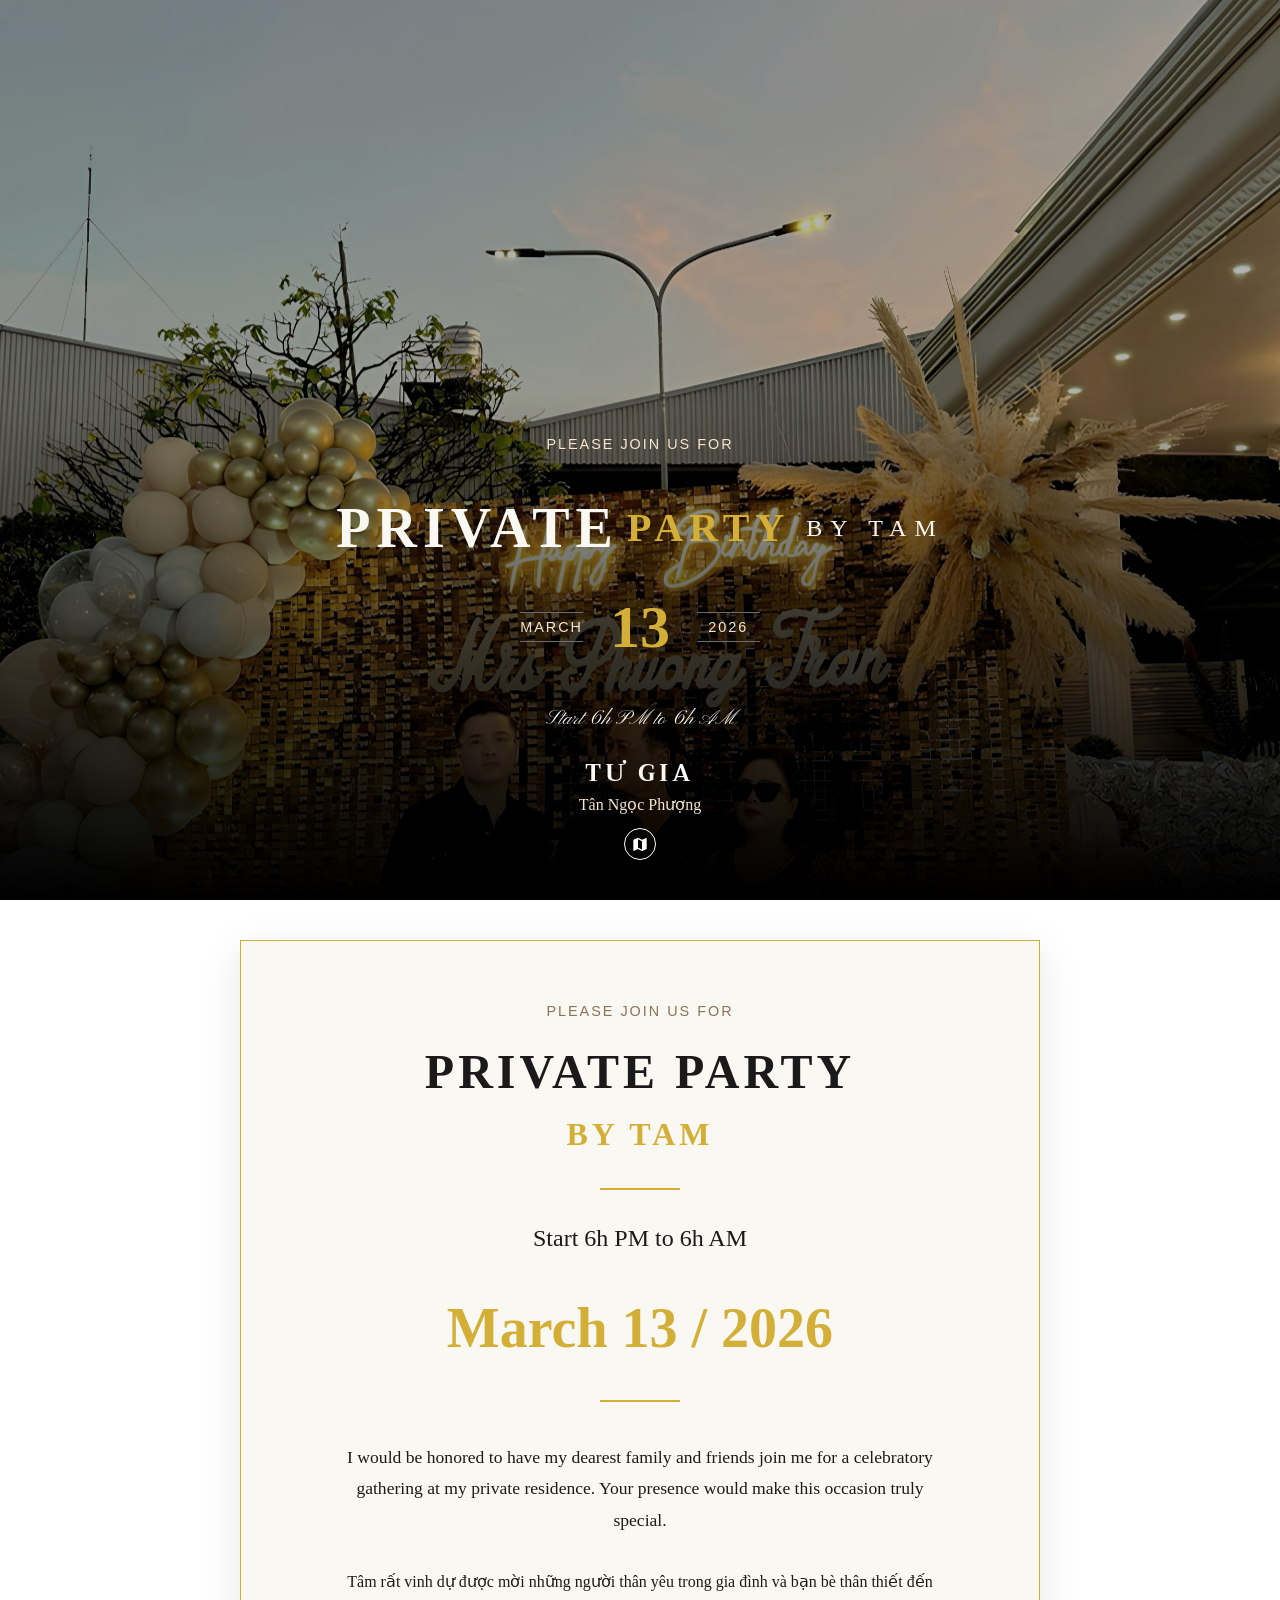
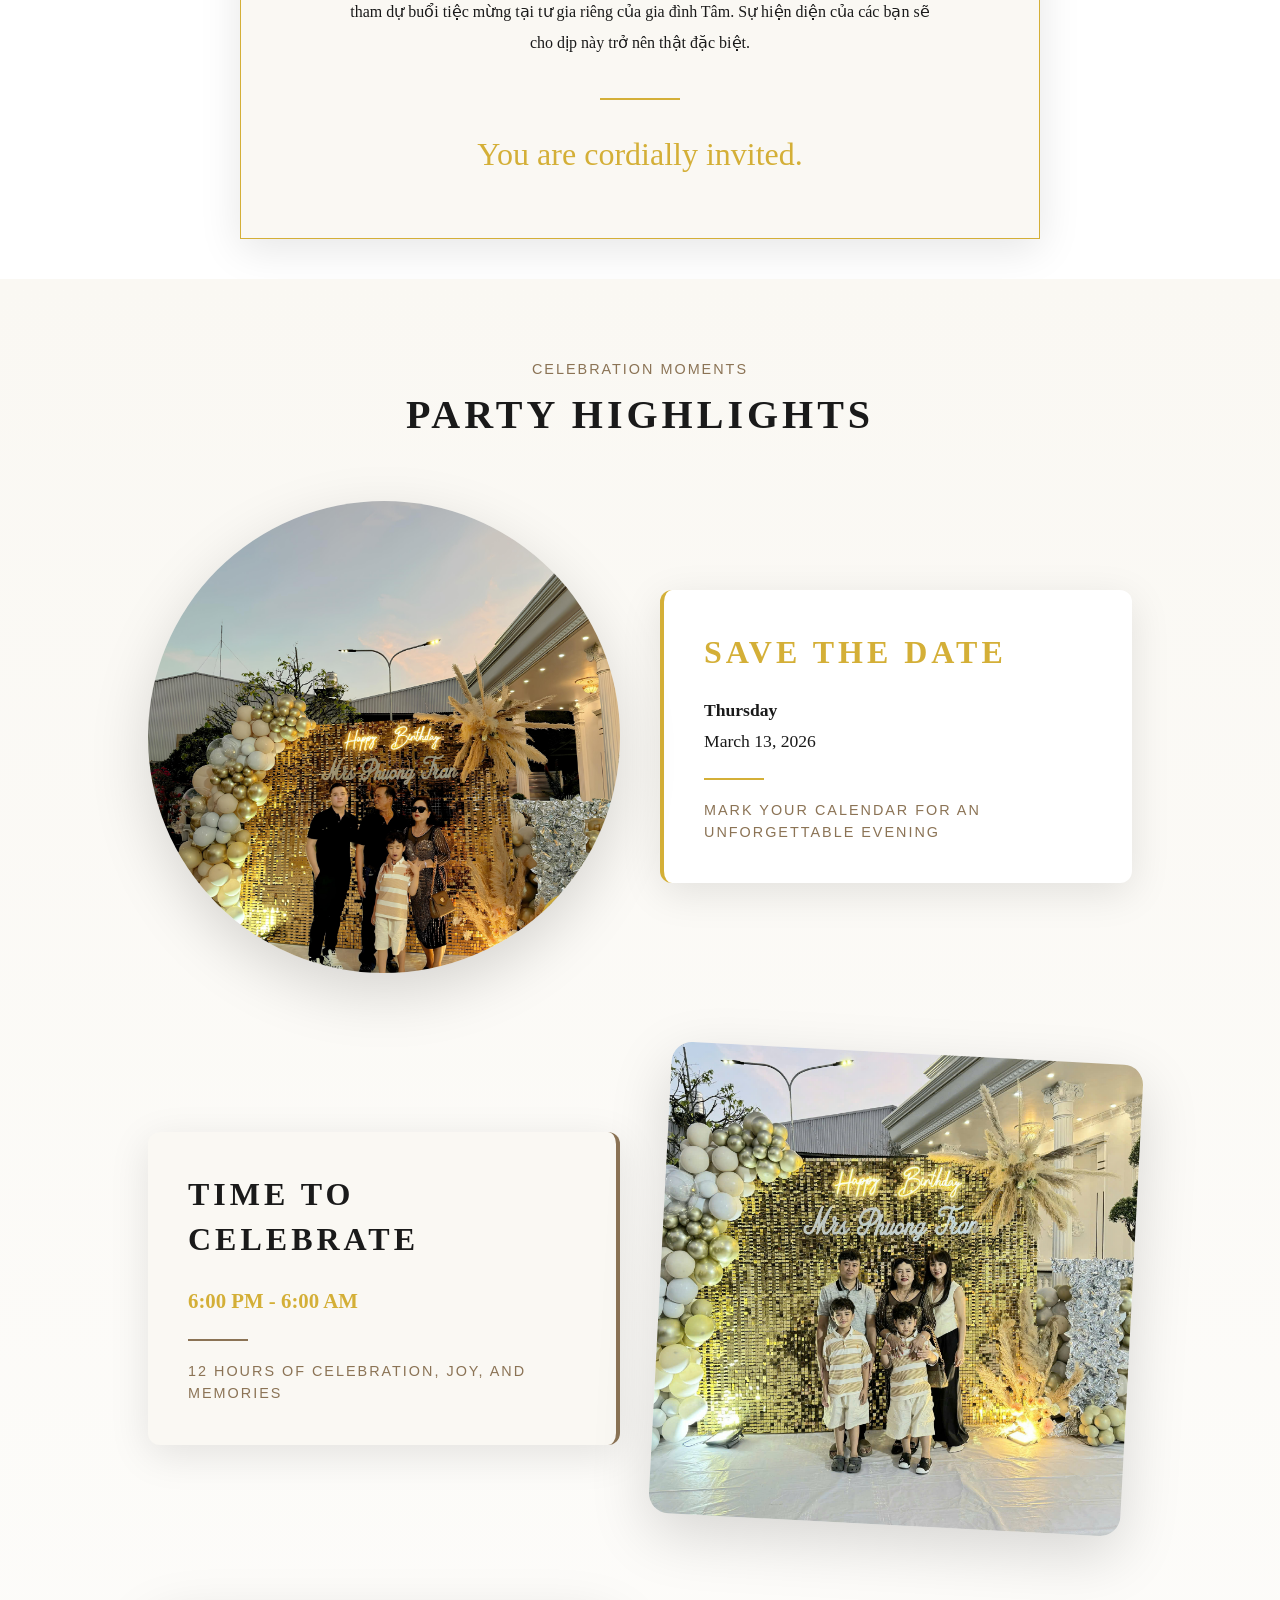
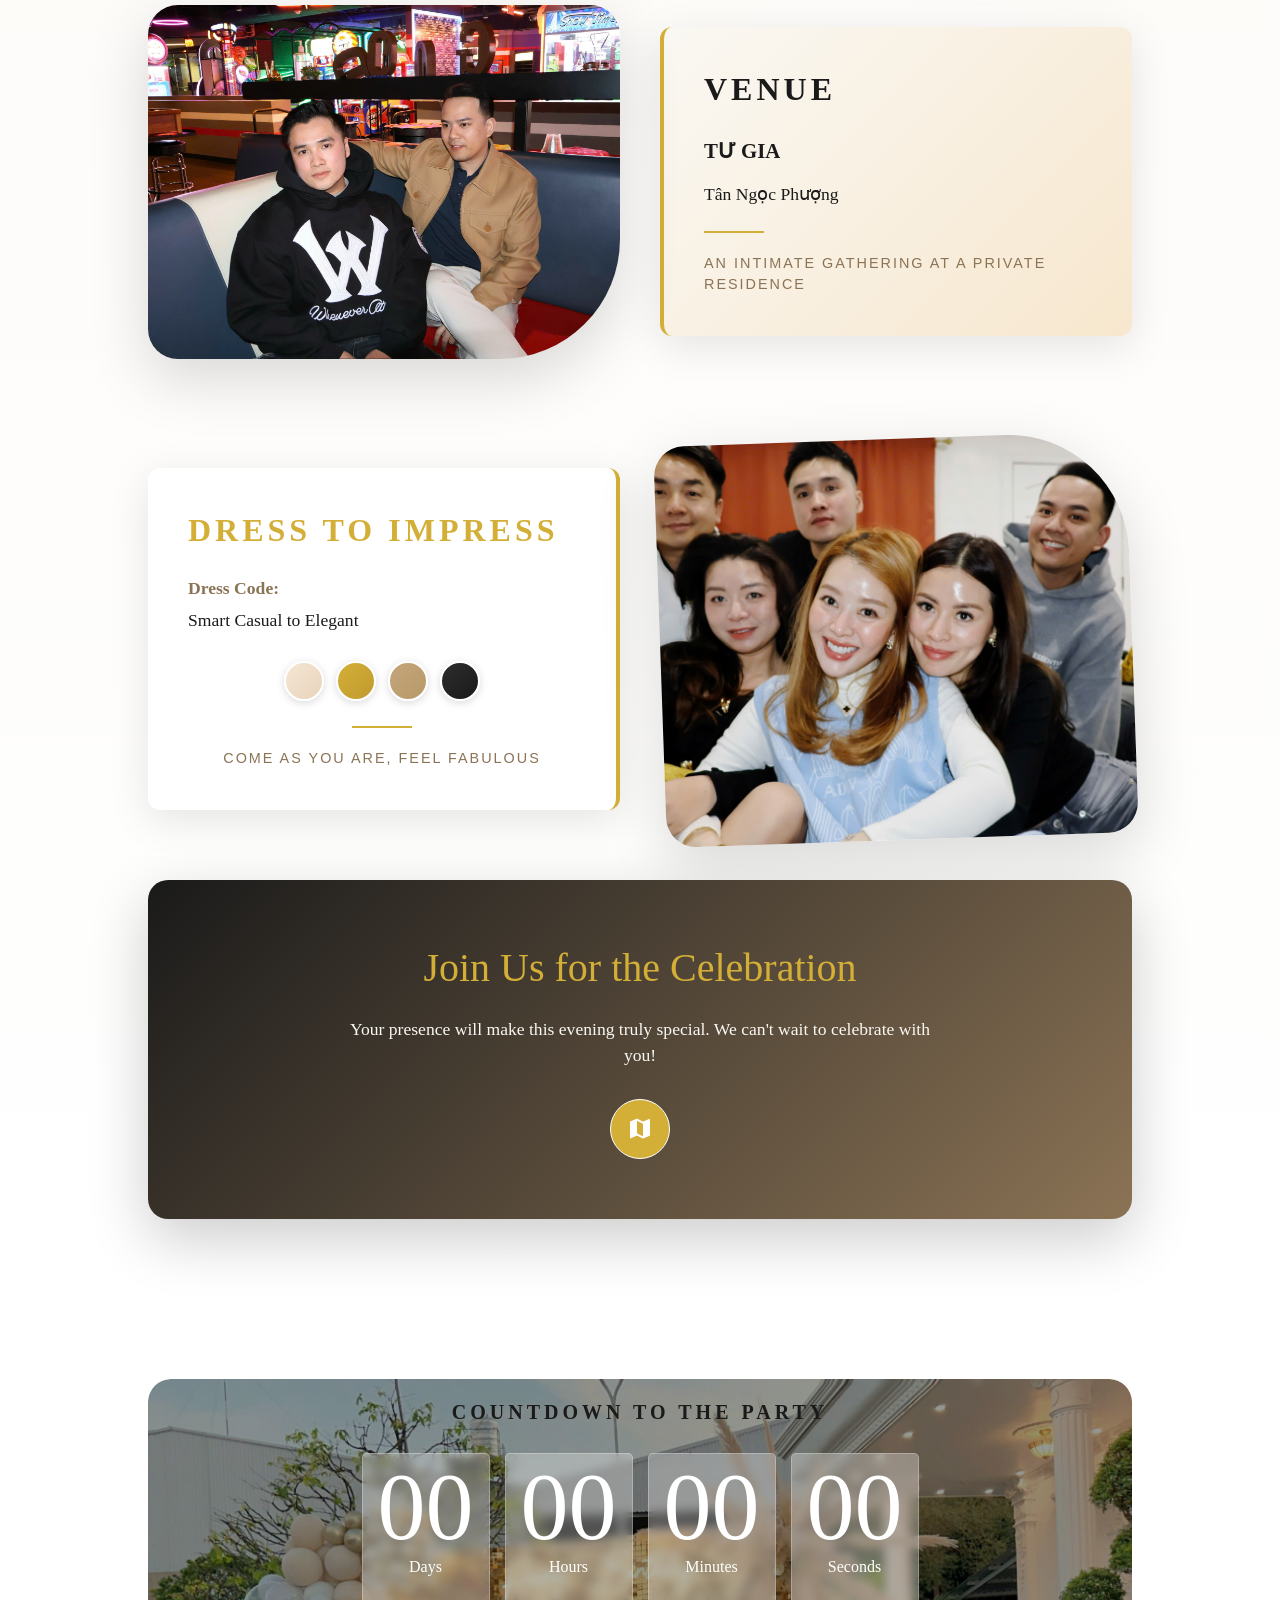
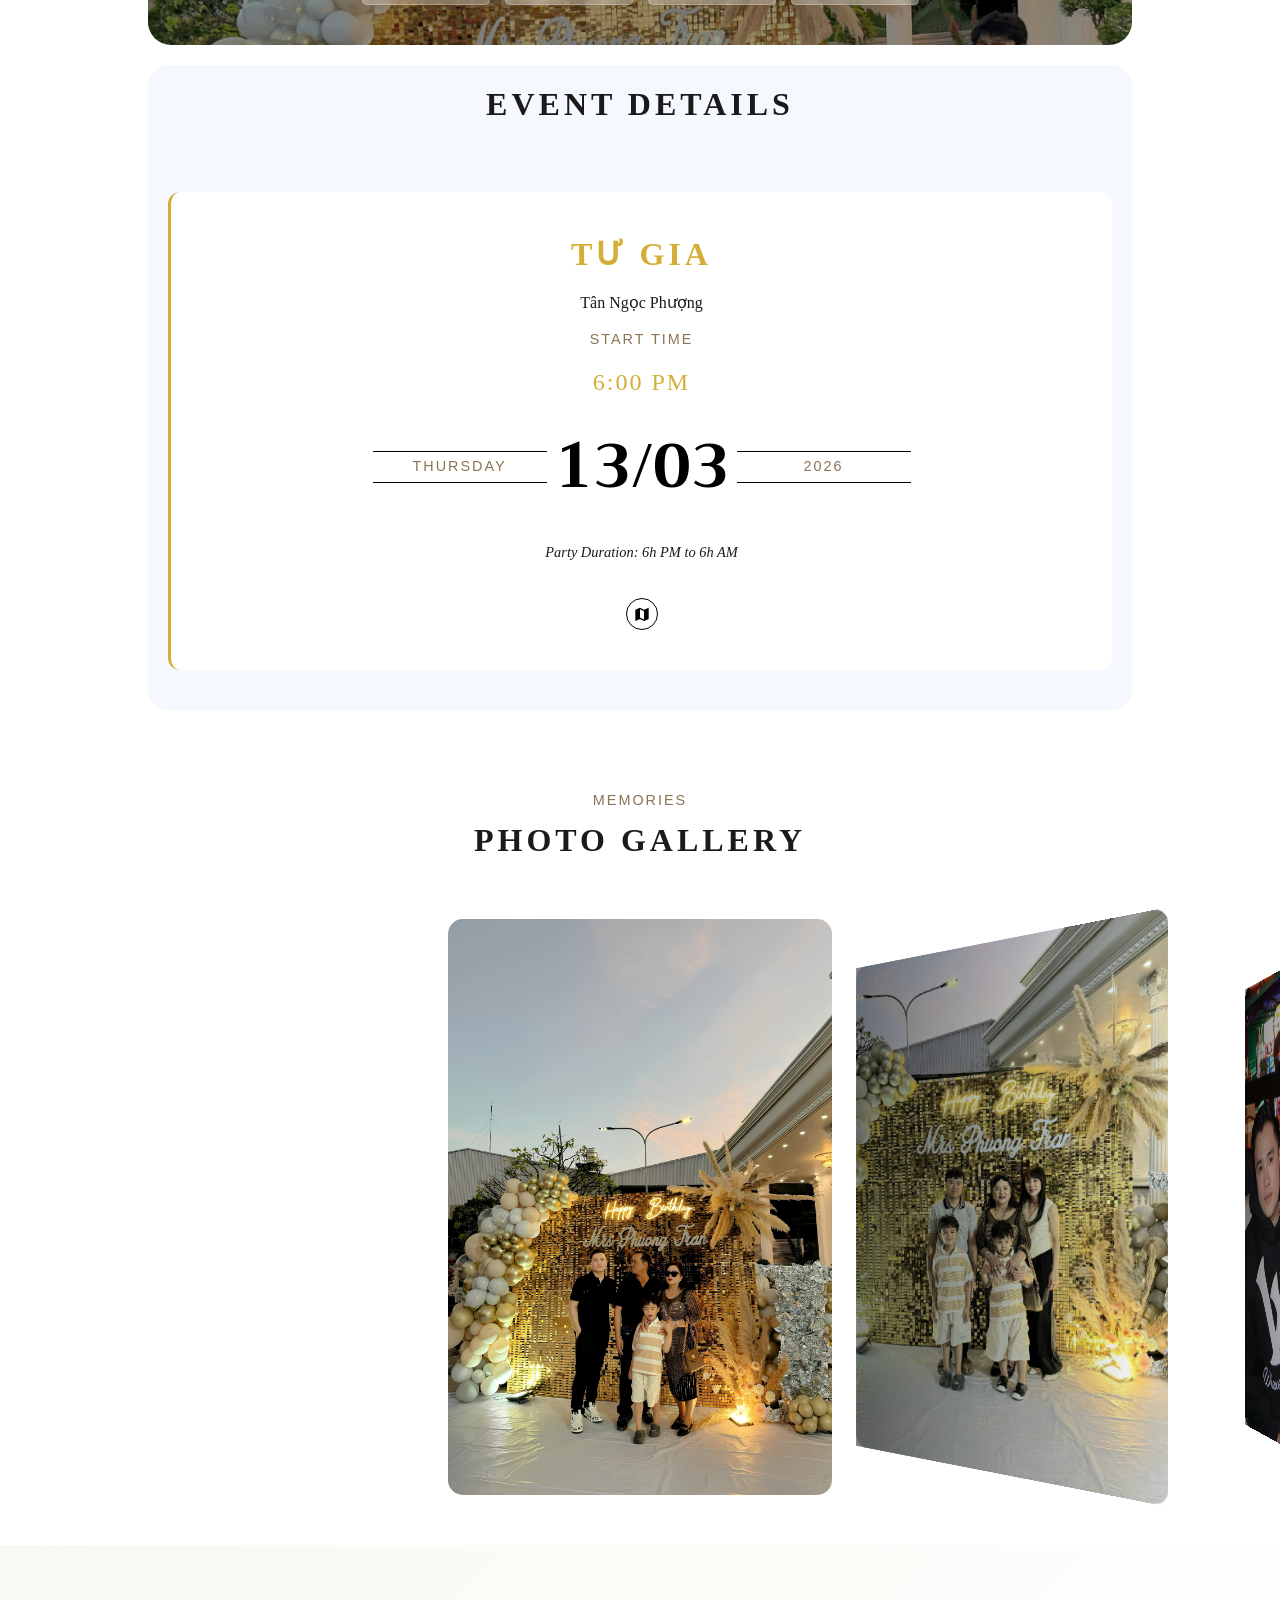
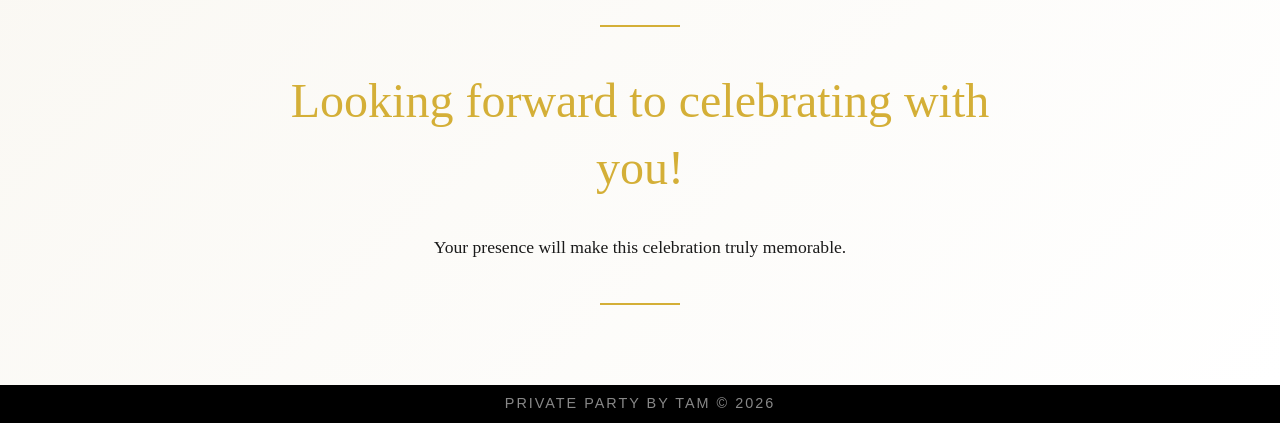
==== index.html @ 70828c27 "init" ====
<!DOCTYPE html><html lang="vi" prefix="og: https://ogp.me/ns#"><head>
    <meta charset="UTF-8">
    <meta name="viewport" content="width=device-width, initial-scale=1">
    <link rel="profile" href="https://gmpg.org/xfn/11">
    <meta property="og:image" content="https://i.ibb.co/2Dq8pd2/preview.jpg">

    <!-- Search Engine Optimization by Rank Math - https://rankmath.com/ -->
    <title>Private Party by TAM - Invitation</title>
    <meta name="robots" content="index, follow, max-snippet:-1, max-video-preview:-1, max-image-preview:large">
    <link rel="canonical" href="https://thiepdientu.github.io/hoangchuong-dangquynh/">
    <meta property="og:locale" content="vi_VN">
    <meta property="og:type" content="article">
    <meta property="og:title" content="Private Party by TAM">
    <meta property="og:url" content="https://thiepdientu.github.io/hoangchuong-dangquynh/">
    <meta property="og:site_name" content="Private Party by TAM">
    <meta property="og:updated_time" content="2026-02-06T11:56:14+00:00">
    <meta property="og:image" content="https://i.ibb.co/2Dq8pd2/preview.jpg">
    <meta property="og:image:secure_url" content="https://i.ibb.co/2Dq8pd2/preview.jpg">
    <meta property="og:image:width" content="961">
    <meta property="og:image:height" content="1440">
    <meta property="og:image:alt" content="Private Party Invitation">
    <meta property="og:image:type" content="image/jpeg">
    <meta name="twitter:card" content="summary_large_image">
    <meta name="twitter:title" content="Private Party by TAM">
    <meta name="twitter:image" content="https://i.ibb.co/2Dq8pd2/preview.jpg">
    <!-- /Rank Math WordPress SEO plugin -->

    <link rel="dns-prefetch" href="//cdn.jsdelivr.net">
    <link rel="dns-prefetch" href="//unpkg.com">


    <style id="wp-emoji-styles-inline-css">
        img.wp-smiley,
        img.emoji {
            display: inline !important;
            border: none !important;
            box-shadow: none !important;
            height: 1em !important;
            width: 1em !important;
            margin: 0 0.07em !important;
            vertical-align: -0.1em !important;
            background: none !important;
            padding: 0 !important;
        }
    </style>
    <link rel="stylesheet" id="wp-block-library-css" href="css/style.min.css" media="all">
    <style id="rank-math-toc-block-style-inline-css">
        .wp-block-rank-math-toc-block nav ol {
            counter-reset: item
        }

        .wp-block-rank-math-toc-block nav ol li {
            display: block
        }

        .wp-block-rank-math-toc-block nav ol li:before {
            content: counters(item, ".") ". ";
            counter-increment: item
        }
    </style>
    <style id="classic-theme-styles-inline-css">
        /*! This file is auto-generated */
        .wp-block-button__link {
            color: #fff;
            background-color: #32373c;
            border-radius: 9999px;
            box-shadow: none;
            text-decoration: none;
            padding: calc(.667em + 2px) calc(1.333em + 2px);
            font-size: 1.125em
        }

        .wp-block-file__button {
            background: #32373c;
            color: #fff;
            text-decoration: none
        }
    </style>
    <style id="global-styles-inline-css">
        :root {
            --wp--preset--aspect-ratio--square: 1;
            --wp--preset--aspect-ratio--4-3: 4/3;
            --wp--preset--aspect-ratio--3-4: 3/4;
            --wp--preset--aspect-ratio--3-2: 3/2;
            --wp--preset--aspect-ratio--2-3: 2/3;
            --wp--preset--aspect-ratio--16-9: 16/9;
            --wp--preset--aspect-ratio--9-16: 9/16;
            --wp--preset--color--black: #000000;
            --wp--preset--color--cyan-bluish-gray: #abb8c3;
            --wp--preset--color--white: #ffffff;
            --wp--preset--color--pale-pink: #f78da7;
            --wp--preset--color--vivid-red: #cf2e2e;
            --wp--preset--color--luminous-vivid-orange: #ff6900;
            --wp--preset--color--luminous-vivid-amber: #fcb900;
            --wp--preset--color--light-green-cyan: #7bdcb5;
            --wp--preset--color--vivid-green-cyan: #00d084;
            --wp--preset--color--pale-cyan-blue: #8ed1fc;
            --wp--preset--color--vivid-cyan-blue: #0693e3;
            --wp--preset--color--vivid-purple: #9b51e0;
            --wp--preset--gradient--vivid-cyan-blue-to-vivid-purple: linear-gradient(135deg, rgba(6, 147, 227, 1) 0%, rgb(155, 81, 224) 100%);
            --wp--preset--gradient--light-green-cyan-to-vivid-green-cyan: linear-gradient(135deg, rgb(122, 220, 180) 0%, rgb(0, 208, 130) 100%);
            --wp--preset--gradient--luminous-vivid-amber-to-luminous-vivid-orange: linear-gradient(135deg, rgba(252, 185, 0, 1) 0%, rgba(255, 105, 0, 1) 100%);
            --wp--preset--gradient--luminous-vivid-orange-to-vivid-red: linear-gradient(135deg, rgba(255, 105, 0, 1) 0%, rgb(207, 46, 46) 100%);
            --wp--preset--gradient--very-light-gray-to-cyan-bluish-gray: linear-gradient(135deg, rgb(238, 238, 238) 0%, rgb(169, 184, 195) 100%);
            --wp--preset--gradient--cool-to-warm-spectrum: linear-gradient(135deg, rgb(74, 234, 220) 0%, rgb(151, 120, 209) 20%, rgb(207, 42, 186) 40%, rgb(238, 44, 130) 60%, rgb(251, 105, 98) 80%, rgb(254, 248, 76) 100%);
            --wp--preset--gradient--blush-light-purple: linear-gradient(135deg, rgb(255, 206, 236) 0%, rgb(152, 150, 240) 100%);
            --wp--preset--gradient--blush-bordeaux: linear-gradient(135deg, rgb(254, 205, 165) 0%, rgb(254, 45, 45) 50%, rgb(107, 0, 62) 100%);
            --wp--preset--gradient--luminous-dusk: linear-gradient(135deg, rgb(255, 203, 112) 0%, rgb(199, 81, 192) 50%, rgb(65, 88, 208) 100%);
            --wp--preset--gradient--pale-ocean: linear-gradient(135deg, rgb(255, 245, 203) 0%, rgb(182, 227, 212) 50%, rgb(51, 167, 181) 100%);
            --wp--preset--gradient--electric-grass: linear-gradient(135deg, rgb(202, 248, 128) 0%, rgb(113, 206, 126) 100%);
            --wp--preset--gradient--midnight: linear-gradient(135deg, rgb(2, 3, 129) 0%, rgb(40, 116, 252) 100%);
            --wp--preset--font-size--small: 13px;
            --wp--preset--font-size--medium: 20px;
            --wp--preset--font-size--large: 36px;
            --wp--preset--font-size--x-large: 42px;
            --wp--preset--spacing--20: 0.44rem;
            --wp--preset--spacing--30: 0.67rem;
            --wp--preset--spacing--40: 1rem;
            --wp--preset--spacing--50: 1.5rem;
            --wp--preset--spacing--60: 2.25rem;
            --wp--preset--spacing--70: 3.38rem;
            --wp--preset--spacing--80: 5.06rem;
            --wp--preset--shadow--natural: 6px 6px 9px rgba(0, 0, 0, 0.2);
            --wp--preset--shadow--deep: 12px 12px 50px rgba(0, 0, 0, 0.4);
            --wp--preset--shadow--sharp: 6px 6px 0px rgba(0, 0, 0, 0.2);
            --wp--preset--shadow--outlined: 6px 6px 0px -3px rgba(255, 255, 255, 1), 6px 6px rgba(0, 0, 0, 1);
            --wp--preset--shadow--crisp: 6px 6px 0px rgba(0, 0, 0, 1);
        }

        :where(.is-layout-flex) {
            gap: 0.5em;
        }

        :where(.is-layout-grid) {
            gap: 0.5em;
        }

        body .is-layout-flex {
            display: flex;
        }

        .is-layout-flex {
            flex-wrap: wrap;
            align-items: center;
        }

        .is-layout-flex> :is(*, div) {
            margin: 0;
        }

        body .is-layout-grid {
            display: grid;
        }

        .is-layout-grid> :is(*, div) {
            margin: 0;
        }

        :where(.wp-block-columns.is-layout-flex) {
            gap: 2em;
        }

        :where(.wp-block-columns.is-layout-grid) {
            gap: 2em;
        }

        :where(.wp-block-post-template.is-layout-flex) {
            gap: 1.25em;
        }

        :where(.wp-block-post-template.is-layout-grid) {
            gap: 1.25em;
        }

        .has-black-color {
            color: var(--wp--preset--color--black) !important;
        }

        .has-cyan-bluish-gray-color {
            color: var(--wp--preset--color--cyan-bluish-gray) !important;
        }

        .has-white-color {
            color: var(--wp--preset--color--white) !important;
        }

        .has-pale-pink-color {
            color: var(--wp--preset--color--pale-pink) !important;
        }

        .has-vivid-red-color {
            color: var(--wp--preset--color--vivid-red) !important;
        }

        .has-luminous-vivid-orange-color {
            color: var(--wp--preset--color--luminous-vivid-orange) !important;
        }

        .has-luminous-vivid-amber-color {
            color: var(--wp--preset--color--luminous-vivid-amber) !important;
        }

        .has-light-green-cyan-color {
            color: var(--wp--preset--color--light-green-cyan) !important;
        }

        .has-vivid-green-cyan-color {
            color: var(--wp--preset--color--vivid-green-cyan) !important;
        }

        .has-pale-cyan-blue-color {
            color: var(--wp--preset--color--pale-cyan-blue) !important;
        }

        .has-vivid-cyan-blue-color {
            color: var(--wp--preset--color--vivid-cyan-blue) !important;
        }

        .has-vivid-purple-color {
            color: var(--wp--preset--color--vivid-purple) !important;
        }

        .has-black-background-color {
            background-color: var(--wp--preset--color--black) !important;
        }

        .has-cyan-bluish-gray-background-color {
            background-color: var(--wp--preset--color--cyan-bluish-gray) !important;
        }

        .has-white-background-color {
            background-color: var(--wp--preset--color--white) !important;
        }

        .has-pale-pink-background-color {
            background-color: var(--wp--preset--color--pale-pink) !important;
        }

        .has-vivid-red-background-color {
            background-color: var(--wp--preset--color--vivid-red) !important;
        }

        .has-luminous-vivid-orange-background-color {
            background-color: var(--wp--preset--color--luminous-vivid-orange) !important;
        }

        .has-luminous-vivid-amber-background-color {
            background-color: var(--wp--preset--color--luminous-vivid-amber) !important;
        }

        .has-light-green-cyan-background-color {
            background-color: var(--wp--preset--color--light-green-cyan) !important;
        }

        .has-vivid-green-cyan-background-color {
            background-color: var(--wp--preset--color--vivid-green-cyan) !important;
        }

        .has-pale-cyan-blue-background-color {
            background-color: var(--wp--preset--color--pale-cyan-blue) !important;
        }

        .has-vivid-cyan-blue-background-color {
            background-color: var(--wp--preset--color--vivid-cyan-blue) !important;
        }

        .has-vivid-purple-background-color {
            background-color: var(--wp--preset--color--vivid-purple) !important;
        }

        .has-black-border-color {
            border-color: var(--wp--preset--color--black) !important;
        }

        .has-cyan-bluish-gray-border-color {
            border-color: var(--wp--preset--color--cyan-bluish-gray) !important;
        }

        .has-white-border-color {
            border-color: var(--wp--preset--color--white) !important;
        }

        .has-pale-pink-border-color {
            border-color: var(--wp--preset--color--pale-pink) !important;
        }

        .has-vivid-red-border-color {
            border-color: var(--wp--preset--color--vivid-red) !important;
        }

        .has-luminous-vivid-orange-border-color {
            border-color: var(--wp--preset--color--luminous-vivid-orange) !important;
        }

        .has-luminous-vivid-amber-border-color {
            border-color: var(--wp--preset--color--luminous-vivid-amber) !important;
        }

        .has-light-green-cyan-border-color {
            border-color: var(--wp--preset--color--light-green-cyan) !important;
        }

        .has-vivid-green-cyan-border-color {
            border-color: var(--wp--preset--color--vivid-green-cyan) !important;
        }

        .has-pale-cyan-blue-border-color {
            border-color: var(--wp--preset--color--pale-cyan-blue) !important;
        }

        .has-vivid-cyan-blue-border-color {
            border-color: var(--wp--preset--color--vivid-cyan-blue) !important;
        }

        .has-vivid-purple-border-color {
            border-color: var(--wp--preset--color--vivid-purple) !important;
        }

        .has-vivid-cyan-blue-to-vivid-purple-gradient-background {
            background: var(--wp--preset--gradient--vivid-cyan-blue-to-vivid-purple) !important;
        }

        .has-light-green-cyan-to-vivid-green-cyan-gradient-background {
            background: var(--wp--preset--gradient--light-green-cyan-to-vivid-green-cyan) !important;
        }

        .has-luminous-vivid-amber-to-luminous-vivid-orange-gradient-background {
            background: var(--wp--preset--gradient--luminous-vivid-amber-to-luminous-vivid-orange) !important;
        }

        .has-luminous-vivid-orange-to-vivid-red-gradient-background {
            background: var(--wp--preset--gradient--luminous-vivid-orange-to-vivid-red) !important;
        }

        .has-very-light-gray-to-cyan-bluish-gray-gradient-background {
            background: var(--wp--preset--gradient--very-light-gray-to-cyan-bluish-gray) !important;
        }

        .has-cool-to-warm-spectrum-gradient-background {
            background: var(--wp--preset--gradient--cool-to-warm-spectrum) !important;
        }

        .has-blush-light-purple-gradient-background {
            background: var(--wp--preset--gradient--blush-light-purple) !important;
        }

        .has-blush-bordeaux-gradient-background {
            background: var(--wp--preset--gradient--blush-bordeaux) !important;
        }

        .has-luminous-dusk-gradient-background {
            background: var(--wp--preset--gradient--luminous-dusk) !important;
        }

        .has-pale-ocean-gradient-background {
            background: var(--wp--preset--gradient--pale-ocean) !important;
        }

        .has-electric-grass-gradient-background {
            background: var(--wp--preset--gradient--electric-grass) !important;
        }

        .has-midnight-gradient-background {
            background: var(--wp--preset--gradient--midnight) !important;
        }

        .has-small-font-size {
            font-size: var(--wp--preset--font-size--small) !important;
        }

        .has-medium-font-size {
            font-size: var(--wp--preset--font-size--medium) !important;
        }

        .has-large-font-size {
            font-size: var(--wp--preset--font-size--large) !important;
        }

        .has-x-large-font-size {
            font-size: var(--wp--preset--font-size--x-large) !important;
        }

        :where(.wp-block-post-template.is-layout-flex) {
            gap: 1.25em;
        }

        :where(.wp-block-post-template.is-layout-grid) {
            gap: 1.25em;
        }

        :where(.wp-block-columns.is-layout-flex) {
            gap: 2em;
        }

        :where(.wp-block-columns.is-layout-grid) {
            gap: 2em;
        }

        :root :where(.wp-block-pullquote) {
            font-size: 1.5em;
            line-height: 1.6;
        }
    </style>
    <link rel="stylesheet" id="uikit-css" href="css/uikit.min.css" media="all">
    <link rel="stylesheet" id="reset uikit-css" href="css/reset1.css" media="all">
    <link rel="stylesheet" id="remixicon-css" href="css/remixicon.css" media="all">
    <link rel="stylesheet" id="preload-css" href="css/preload.css" media="all">
    <link rel="stylesheet" id="wedding reset-css" href="css/reset-wedding.css" media="all">
    <link rel="stylesheet" id="fancybox-css" href="css/fancybox.css" media="all">
    <link rel="stylesheet" id="swiper slide-css" href="css/swiper-bundle.min.css" media="all">
    <link rel="stylesheet" id="animation-css" href="css/animation.css" media="all">
    <link rel="stylesheet" id="aos style-css" href="css/aos.css" media="all">
    <link rel="stylesheet" id="footer style-css" href="css/footer.css" media="all">
    <link rel="stylesheet" id="wedding style-css" href="css/wedding.css" media="all">
    <link rel="stylesheet" id="theme-css" href="css/theme.css" media="all">
    <script src="js/jquery.min_1.js" id="jquery-core-js"></script>
    <script src="js/jquery-migrate.min.js" id="jquery-migrate-js"></script>
    <script src="js/jquery.min.js" id="Jquery-js"></script>

    <meta name="generator" content="WordPress 6.6.1">

    <style type="text/css">
        .site-title,
        .site-description {
            position: absolute;
            clip: rect(1px, 1px, 1px, 1px);
        }
    </style>

    <link rel="stylesheet" href="css/style.css">
    <script src="js/wp-emoji-release.min.js" defer=""></script>

    <!-- Luxury Door Overlay Animation CSS -->
    <style>
        #wedding-overlay {
            position: fixed;
            top: 0;
            left: 0;
            right: 0;
            bottom: 0;
            width: 100vw;
            height: 100vh;
            z-index: 9999999;
            display: flex;
            justify-content: center;
            align-items: center;
            overflow: hidden;
            pointer-events: none;
            background: transparent;
        }

        #wedding-overlay.hidden {
            display: none;
        }

        /* Luxury Door Design */
        .door {
            position: absolute;
            top: 0;
            height: 100vh;
            width: 50vw;
            background: linear-gradient(135deg,
                #1a1a1a 0%,
                #2d2d2d 25%,
                #1a1a1a 50%,
                #2d2d2d 75%,
                #1a1a1a 100%);
            transition: transform 2s cubic-bezier(0.68, -0.55, 0.265, 1.55);
            z-index: 2;
            overflow: hidden;
        }

        /* Golden border in center */
        .door::after {
            content: '';
            position: absolute;
            top: 0;
            width: 3px;
            height: 100%;
            background: linear-gradient(180deg,
                transparent 0%,
                rgba(212, 175, 55, 0.3) 20%,
                rgba(212, 175, 55, 0.8) 50%,
                rgba(212, 175, 55, 0.3) 80%,
                transparent 100%);
            box-shadow: 0 0 20px rgba(212, 175, 55, 0.5);
        }

        /* Ornamental patterns */
        .door::before {
            content: '';
            position: absolute;
            top: 50%;
            width: 40px;
            height: 40px;
            background: radial-gradient(circle, rgba(212, 175, 55, 0.4) 0%, transparent 70%);
            border: 2px solid rgba(212, 175, 55, 0.6);
            border-radius: 50%;
            transform: translateY(-50%);
            box-shadow:
                0 0 20px rgba(212, 175, 55, 0.4),
                inset 0 0 10px rgba(212, 175, 55, 0.3);
            animation: doorKnobGlow 3s ease-in-out infinite;
        }

        @keyframes doorKnobGlow {
            0%, 100% {
                box-shadow:
                    0 0 20px rgba(212, 175, 55, 0.4),
                    inset 0 0 10px rgba(212, 175, 55, 0.3);
            }
            50% {
                box-shadow:
                    0 0 30px rgba(212, 175, 55, 0.6),
                    inset 0 0 15px rgba(212, 175, 55, 0.5);
            }
        }

        /* Left Door */
        .door-left {
            left: 0;
            transform: translateX(0);
            background-position: right;
        }

        .door-left::after {
            right: 0;
        }

        .door-left::before {
            right: 30px;
        }

        /* Right Door */
        .door-right {
            right: 0;
            transform: translateX(0);
            background-position: left;
        }

        .door-right::after {
            left: 0;
        }

        .door-right::before {
            left: 30px;
        }

        /* Decorative vertical lines on doors */
        .door-left,
        .door-right {
            position: relative;
        }

        /* Inner shadow for depth */
        .door-left {
            box-shadow: inset -30px 0 60px rgba(0, 0, 0, 0.5);
        }

        .door-right {
            box-shadow: inset 30px 0 60px rgba(0, 0, 0, 0.5);
        }

        /* Center Text */
        .door-text {
            position: absolute;
            top: 50%;
            left: 50%;
            transform: translate(-50%, -50%);
            font-family: 'Playfair Display', 'Georgia', serif;
            font-size: 3.5rem;
            font-weight: 700;
            color: #d4af37;
            text-shadow:
                0 0 20px rgba(212, 175, 55, 0.6),
                0 0 40px rgba(212, 175, 55, 0.4),
                2px 2px 4px rgba(0, 0, 0, 0.8);
            z-index: 3;
            opacity: 1;
            transition: opacity 1s ease-in-out, transform 1s ease-in-out;
            pointer-events: none;
            text-align: center;
            line-height: 1.5;
            letter-spacing: 5px;
            text-transform: uppercase;
            animation: textGlow 2s ease-in-out infinite;
        }

        @keyframes textGlow {
            0%, 100% {
                text-shadow:
                    0 0 20px rgba(212, 175, 55, 0.6),
                    0 0 40px rgba(212, 175, 55, 0.4),
                    2px 2px 4px rgba(0, 0, 0, 0.8);
            }
            50% {
                text-shadow:
                    0 0 30px rgba(212, 175, 55, 0.8),
                    0 0 60px rgba(212, 175, 55, 0.6),
                    2px 2px 4px rgba(0, 0, 0, 0.8);
            }
        }

        /* Light rays effect */
        .door-text::before {
            content: '';
            position: absolute;
            top: 50%;
            left: 50%;
            width: 200%;
            height: 200%;
            background: radial-gradient(circle, rgba(212, 175, 55, 0.1) 0%, transparent 50%);
            transform: translate(-50%, -50%);
            animation: rays 4s linear infinite;
            z-index: -1;
        }

        @keyframes rays {
            0% {
                transform: translate(-50%, -50%) rotate(0deg);
            }
            100% {
                transform: translate(-50%, -50%) rotate(360deg);
            }
        }

        /* Open animation */
        #wedding-overlay.open .door-left {
            transform: translateX(-100%);
        }

        #wedding-overlay.open .door-right {
            transform: translateX(100%);
        }

        #wedding-overlay.open .door-text {
            opacity: 0;
            transform: translate(-50%, -50%) scale(1.3);
        }

        /* Responsive Design */
        @media (max-width: 992px) {
            .door-text {
                font-size: 2.8rem;
                letter-spacing: 4px;
            }
        }

        @media (max-width: 768px) {
            .door-text {
                font-size: 2.2rem;
                padding: 0 20px;
                letter-spacing: 3px;
            }

            .door::before {
                width: 30px;
                height: 30px;
            }

            .door-left::before {
                right: 20px;
            }

            .door-right::before {
                left: 20px;
            }
        }

        @media (max-width: 480px) {
            .door-text {
                font-size: 1.6rem;
                letter-spacing: 2px;
            }

            .door::before {
                width: 25px;
                height: 25px;
            }

            .door::after {
                width: 2px;
            }

            .door-left::before {
                right: 15px;
            }

            .door-right::before {
                left: 15px;
            }
        }

        /* Additional decorative elements */
        .door-left::after,
        .door-right::after {
            animation: borderGlow 3s ease-in-out infinite;
        }

        @keyframes borderGlow {
            0%, 100% {
                opacity: 0.5;
            }
            50% {
                opacity: 1;
            }
        }
    </style>
    <!-- End Luxury Door Overlay Animation CSS -->

    <!-- Private Party Theme CSS -->
    <style>
        /* Private Party Color Scheme */
        :root {
            --party-primary: #1a1a1a;
            --party-gold: #d4af37;
            --party-champagne: #f7e7ce;
            --party-cream: #faf8f3;
            --party-accent: #8b7355;
        }

        /* Typography - Elegant & Modern */
        .party-title-main {
            font-family: 'Playfair Display', 'Georgia', serif;
            font-weight: 700;
            letter-spacing: 4px;
            text-transform: uppercase;
            color: var(--party-primary);
        }

        .party-subtitle {
            font-family: 'Montserrat', 'Arial', sans-serif;
            font-weight: 300;
            letter-spacing: 2px;
            text-transform: uppercase;
            font-size: 0.9rem;
            color: var(--party-accent);
        }

        .party-body-text {
            font-family: 'Lora', 'Georgia', serif;
            font-weight: 400;
            line-height: 1.8;
            color: var(--party-primary);
        }

        .party-elegant-script {
            font-family: 'Great Vibes', cursive;
            font-weight: 400;
            color: var(--party-gold);
        }

        /* Door overlay text update */
        .door-text {
            font-family: 'Playfair Display', serif !important;
            font-weight: 600 !important;
            letter-spacing: 3px !important;
            color: var(--party-gold) !important;
        }

        .door {
            background: linear-gradient(135deg, #1a1a1a 0%, #2d2d2d 50%, #1a1a1a 100%) !important;
        }

        /* Layout adjustments */
        .banner-name {
            font-family: 'Playfair Display', serif !important;
            color: var(--party-cream) !important;
        }

        .section-title {
            font-family: 'Playfair Display', serif !important;
            color: var(--party-primary) !important;
        }

        .card-title {
            color: var(--party-gold) !important;
        }

        /* Private Party Specific Sections */
        .party-invitation-box {
            background: var(--party-cream);
            padding: 60px 40px;
            border: 1px solid var(--party-gold);
            box-shadow: 0 10px 40px rgba(0,0,0,0.1);
            margin: 40px auto;
            max-width: 800px;
            text-align: center;
        }

        .party-divider {
            width: 80px;
            height: 2px;
            background: var(--party-gold);
            margin: 30px auto;
        }

        .party-time-display {
            font-size: 2rem;
            font-weight: 300;
            color: var(--party-primary);
            margin: 20px 0;
        }

        .party-date-large {
            font-size: 3.5rem;
            font-weight: 700;
            color: var(--party-gold);
            font-family: 'Playfair Display', serif;
        }

        .party-location-card {
            background: white;
            padding: 40px;
            border-left: 3px solid var(--party-gold);
            margin: 20px 0;
        }

        /* Hide wedding-specific elements */
        .heartbeat,
        .ri-heart-line,
        .bride_name,
        .groom_name {
            display: none !important;
        }

        /* Banner Name Responsive - Mobile Optimization */
        @media (max-width: 992px) {
            .banner-name {
                font-size: 2.8rem !important;
                letter-spacing: 4px !important;
            }

            .banner-name span:nth-of-type(1) {
                font-size: 2rem !important;
            }

            .banner-name span:nth-of-type(2) {
                font-size: 1.3rem !important;
                letter-spacing: 6px !important;
            }
        }

        @media (max-width: 768px) {
            .party-invitation-box {
                padding: 40px 20px;
            }

            .party-date-large {
                font-size: 2.5rem;
            }

            .party-time-display {
                font-size: 1.5rem;
            }

            /* Banner Name - Tablet/Mobile */
            .banner-name {
                font-size: 2.2rem !important;
                letter-spacing: 3px !important;
                line-height: 1.3 !important;
                margin: 25px 0 !important;
            }

            .banner-name span:nth-of-type(1) {
                font-size: 1.6rem !important;
                display: block;
                margin: 8px 0;
            }

            .banner-name span:nth-of-type(2) {
                font-size: 1.1rem !important;
                letter-spacing: 5px !important;
                display: block;
                margin-top: 8px;
            }

            .banner-title p {
                font-size: 0.8rem !important;
            }
        }

        @media (max-width: 480px) {
            /* Banner Name - Small Mobile */
            .banner-name {
                font-size: 1.8rem !important;
                letter-spacing: 2px !important;
                line-height: 1.2 !important;
                margin: 20px 0 !important;
            }

            .banner-name span:nth-of-type(1) {
                font-size: 1.4rem !important;
                margin: 6px 0;
                letter-spacing: 2px !important;
            }

            .banner-name span:nth-of-type(2) {
                font-size: 1rem !important;
                letter-spacing: 4px !important;
                margin-top: 6px;
            }

            .banner-title p {
                font-size: 0.7rem !important;
                letter-spacing: 1.5px !important;
            }
        }
    </style>
    <!-- End Private Party Theme CSS -->
</head>

<body class="mau-thiep-template mau-thiep-template-templates mau-thiep-template-sangtrong mau-thiep-template-templatessangtrong-php single single-mau-thiep postid-999 no-sidebar">

    <!-- Wedding Overlay Doors -->
    <div id="wedding-overlay">
        <div class="door door-left"></div>
        <div class="door door-right"></div>
        <div class="door-text">
            PRIVATE PARTY<br>BY TAM
            <div class="loading-dots" style="margin-top: 20px; font-size: 2rem; letter-spacing: 5px;">
                <span style="animation: blink 1.4s infinite both; animation-delay: 0s;">.</span><span style="animation: blink 1.4s infinite both; animation-delay: 0.2s;">.</span><span style="animation: blink 1.4s infinite both; animation-delay: 0.4s;">.</span>
            </div>
        </div>
    </div>
    <style>
        @keyframes blink {
            0%, 80%, 100% { opacity: 0; }
            40% { opacity: 1; }
        }
    </style>
    <!-- End Wedding Overlay Doors -->

    <!-- PRELOAD -->
    <div id="preloader" class="uk-position-fixed uk-background-muted uk-position-z-index" style=" left: 0; bottom:0; top:0; width: 100%; z-index:99999;">

        <div class="uk-position-center uk-text-center">
            <img src="images/logo-doc3.png" alt="" style="max-width: 150px;" class="uk-animation-slide-top">

            <h2 class="uk-text-center uk-marign-remove uk-text-bold uk-h4 uk-animation-slide-bottom party-title-main">
                PRIVATE PARTY<br>
                <span style="font-size: 0.8em; letter-spacing: 2px;">BY TAM</span>
            </h2>

        </div>

    </div>
    <!-- END PRELOAD --> <!-- HEADER -->
    <header>
        <section id="banner" class="banner">
            <img src="media/1.jpg" alt="" class="banner_top kenburns-top" data-aos="fade" data-aos-duration="3000" style="object-position:center center; filter: brightness(0.7);">
            <div class="container">
                <div class="banner-container">
                    <h2 class="banner-title party-subtitle" data-aos="fade-down" data-aos-duration="3000" style="color: var(--party-champagne);">
                        <p>PLEASE JOIN US FOR</p>
                    </h2>
                    <p class="banner-slogan script-font" data-aos="fade-up" data-aos-duration="3000"></p>
                    <div class="banner-name party-title-main" style="font-size: 3.5rem; letter-spacing: 6px;">
                        PRIVATE<br>
                        <span style="font-size: 2.5rem; color: var(--party-gold);">PARTY</span><br>
                        <span style="font-size: 1.5rem; letter-spacing: 8px; font-weight: 300;">BY TAM</span>
                    </div>
                    <div class="banner-date">
                        <span class="day_name party-subtitle" data-aos="fade-right" data-aos-duration="3000" style="color: var(--party-champagne);">March</span>
                        <span class="banner_date party-date-large" data-aos="fade" data-aos-duration="3000" style="color: var(--party-gold);">13</span>
                        <span class="banner_month party-subtitle" data-aos="fade-left" data-aos-duration="3000" style="color: var(--party-champagne);">2026</span>
                    </div>
                    <div class="banner-location" data-aos="fade-up" data-aos-duration="3000">
                        <p class="script-font party-time-display" style="color: var(--party-cream); font-size: 1.3rem;">Start 6h PM to 6h AM</p>

                        <p class="banner_location_name party-title-main" style="color: var(--party-cream); font-size: 1.5rem;">TƯ GIA</p>
                        <p class="banner_location_adress party-body-text" style="color: var(--party-champagne);">Tân Ngọc Phượng</p>
                        <div class="social-link">

                            <a href="https://maps.app.goo.gl/2L2meCbC39R7dxmy9?g_st=az" class="invi_map" target="_blank">
                                <i class="ri-map-2-fill"></i>
                            </a>
                        </div>
                    </div>
                </div>
            </div>
        </section>

    </header>
    <!-- END HEADER -->

    <!-- ABOUT -->
    <section id="about">
        <div class="container">
            <div class="party-invitation-box">
                <p class="party-subtitle" style="margin-bottom: 20px;">PLEASE JOIN US FOR</p>
                <h1 class="party-title-main" style="font-size: 3rem; margin: 20px 0;">
                    PRIVATE PARTY<br>
                    <span style="font-size: 2rem; color: var(--party-gold);">BY TAM</span>
                </h1>

                <div class="party-divider"></div>

                <div class="party-time-display" style="font-size: 1.5rem; margin: 30px 0;">
                    Start 6h PM to 6h AM
                </div>

                <div class="party-date-large" style="margin: 20px 0;">
                    March 13 / 2026
                </div>

                <div class="party-divider"></div>

                <div class="party-body-text" style="max-width: 600px; margin: 40px auto; font-size: 1.1rem; text-align: center;">
                    <p style="margin-bottom: 30px;">
                        I would be honored to have my dearest family and friends join me for a celebratory gathering at my private residence. Your presence would make this occasion truly special.
                    </p>

                    <p style="font-size: 1rem; line-height: 1.9;">
                        Tâm rất vinh dự được mời những người thân yêu trong gia đình và bạn bè thân thiết đến tham dự buổi tiệc mừng tại tư gia riêng của gia đình Tâm. Sự hiện diện của các bạn sẽ cho dịp này trở nên thật đặc biệt.
                    </p>
                </div>

                <div class="party-divider"></div>

                <p class="party-elegant-script" style="font-size: 2rem; margin-top: 30px;">
                    You are cordially invited.
                </p>
            </div>

        </div>
    </section>
    <!-- END ABOUT -->

    <!-- PARTY HIGHLIGHTS - Creative Layout with Photos & Info -->
    <section id="party-highlights" style="padding: 80px 0; background: linear-gradient(180deg, #faf8f3 0%, #ffffff 100%); overflow: hidden;">
        <div class="container">
            <div class="section-heading" style="text-align: center; margin-bottom: 60px;">
                <p class="party-subtitle">CELEBRATION MOMENTS</p>
                <h2 class="party-title-main" style="font-size: 2.5rem;">Party Highlights</h2>
            </div>

            <!-- Grid Layout -->
            <div class="highlights-grid" style="max-width: 1200px; margin: 0 auto;">

                <!-- Item 1: Photo 1 (Circle) + Date Info -->
                <div class="highlight-row" data-aos="fade-up" data-aos-duration="1000" style="display: grid; grid-template-columns: 1fr 1fr; gap: 40px; align-items: center; margin-bottom: 80px;">
                    <div class="photo-shape photo-circle" style="position: relative; width: 100%; padding-top: 100%; overflow: hidden; border-radius: 50%; box-shadow: 0 20px 60px rgba(0,0,0,0.15);">
                        <img src="media/1.jpg" alt="Party Moment 1" style="position: absolute; top: 0; left: 0; width: 100%; height: 100%; object-fit: cover; object-position: center;">
                        <div style="position: absolute; bottom: 20px; right: 20px; background: rgba(212, 175, 55, 0.9); color: white; width: 60px; height: 60px; border-radius: 50%; display: flex; align-items: center; justify-content: center; font-weight: bold; font-size: 1.5rem;">1</div>
                    </div>
                    <div class="info-card" style="background: white; padding: 40px; border-radius: 12px; box-shadow: 0 10px 40px rgba(0,0,0,0.1); border-left: 4px solid var(--party-gold);">
                        <h3 class="party-title-main" style="font-size: 2rem; margin-bottom: 20px; color: var(--party-gold);">Save The Date</h3>
                        <p class="party-body-text" style="font-size: 1.1rem; line-height: 1.8; margin-bottom: 15px;">
                            <strong>Thursday</strong><br>
                            March 13, 2026
                        </p>
                        <div class="party-divider" style="width: 60px; height: 2px; background: var(--party-gold); margin: 20px 0;"></div>
                        <p class="party-subtitle" style="font-size: 0.9rem;">Mark your calendar for an unforgettable evening</p>
                    </div>
                </div>

                <!-- Item 2: Time Info + Photo 2 (Square Rotated) -->
                <div class="highlight-row" data-aos="fade-up" data-aos-duration="1000" style="display: grid; grid-template-columns: 1fr 1fr; gap: 40px; align-items: center; margin-bottom: 80px;">
                    <div class="info-card" style="background: var(--party-cream); padding: 40px; border-radius: 12px; box-shadow: 0 10px 40px rgba(0,0,0,0.1); border-right: 4px solid var(--party-accent);">
                        <h3 class="party-title-main" style="font-size: 2rem; margin-bottom: 20px; color: var(--party-primary);">Time to Celebrate</h3>
                        <p class="party-body-text" style="font-size: 1.3rem; line-height: 1.8; margin-bottom: 15px; color: var(--party-gold); font-weight: 600;">
                            6:00 PM - 6:00 AM
                        </p>
                        <div class="party-divider" style="width: 60px; height: 2px; background: var(--party-accent); margin: 20px 0;"></div>
                        <p class="party-subtitle" style="font-size: 0.9rem;">12 hours of celebration, joy, and memories</p>
                    </div>
                    <div class="photo-shape photo-square-rotated" style="position: relative; width: 100%; padding-top: 100%; overflow: hidden; transform: rotate(3deg); border-radius: 20px; box-shadow: 0 20px 60px rgba(0,0,0,0.15);">
                        <img src="media/2.jpg" alt="Party Moment 2" style="position: absolute; top: 0; left: 0; width: 100%; height: 100%; object-fit: cover; object-position: center; transform: rotate(-3deg) scale(1.1);">
                    </div>
                </div>

                <!-- Item 3: Photo 3 (Rounded Rectangle) + Location Info -->
                <div class="highlight-row" data-aos="fade-up" data-aos-duration="1000" style="display: grid; grid-template-columns: 1fr 1fr; gap: 40px; align-items: center; margin-bottom: 80px;">
                    <div class="photo-shape photo-rounded-rect" style="position: relative; width: 100%; padding-top: 75%; overflow: hidden; border-radius: 30px 30px 120px 30px; box-shadow: 0 20px 60px rgba(0,0,0,0.15);">
                        <img src="media/3.jpg" alt="Party Moment 3" style="position: absolute; top: 0; left: 0; width: 100%; height: 100%; object-fit: cover; object-position: center;">
                    </div>
                    <div class="info-card" style="background: linear-gradient(135deg, #faf8f3 0%, #f7e7ce 100%); padding: 40px; border-radius: 12px; box-shadow: 0 10px 40px rgba(0,0,0,0.1); border-left: 4px solid var(--party-gold);">
                        <h3 class="party-title-main" style="font-size: 2rem; margin-bottom: 20px; color: var(--party-primary);">Venue</h3>
                        <p class="party-body-text" style="font-size: 1.3rem; line-height: 1.8; margin-bottom: 10px; font-weight: 600;">
                            TƯ GIA
                        </p>
                        <p class="party-body-text" style="font-size: 1.1rem; line-height: 1.8; margin-bottom: 15px;">
                            Tân Ngọc Phượng
                        </p>
                        <div class="party-divider" style="width: 60px; height: 2px; background: var(--party-gold); margin: 20px 0;"></div>
                        <p class="party-subtitle" style="font-size: 0.9rem;">An intimate gathering at a private residence</p>
                    </div>
                </div>

                <!-- Item 4: Dress Code Info + Photo 4 (Organic Shape) -->
                <div class="highlight-row" data-aos="fade-up" data-aos-duration="1000" style="display: grid; grid-template-columns: 1fr 1fr; gap: 40px; align-items: center; margin-bottom: 40px;">
                    <div class="info-card" style="background: white; padding: 40px; border-radius: 12px; box-shadow: 0 10px 40px rgba(0,0,0,0.1); border-right: 4px solid var(--party-gold);">
                        <h3 class="party-title-main" style="font-size: 2rem; margin-bottom: 20px; color: var(--party-gold);">Dress to Impress</h3>
                        <p class="party-body-text" style="font-size: 1.1rem; line-height: 1.8; margin-bottom: 15px;">
                            <strong style="color: var(--party-accent);">Dress Code:</strong><br>
                            Smart Casual to Elegant
                        </p>

                        <!-- Color Swatches -->
                        <div style="display: flex; gap: 12px; justify-content: center; margin: 25px 0;">
                            <div class="mini-color-swatch" style="width: 40px; height: 40px; border-radius: 50%; background: linear-gradient(135deg, #f5e6d3 0%, #e8d4bc 100%); border: 2px solid #fff; box-shadow: 0 2px 8px rgba(0,0,0,0.15);"></div>
                            <div class="mini-color-swatch" style="width: 40px; height: 40px; border-radius: 50%; background: linear-gradient(135deg, #d4af37 0%, #c19a2e 100%); border: 2px solid #fff; box-shadow: 0 2px 8px rgba(0,0,0,0.15);"></div>
                            <div class="mini-color-swatch" style="width: 40px; height: 40px; border-radius: 50%; background: linear-gradient(135deg, #c4a57b 0%, #b89968 100%); border: 2px solid #fff; box-shadow: 0 2px 8px rgba(0,0,0,0.15);"></div>
                            <div class="mini-color-swatch" style="width: 40px; height: 40px; border-radius: 50%; background: linear-gradient(135deg, #2d2d2d 0%, #1a1a1a 100%); border: 2px solid #fff; box-shadow: 0 2px 8px rgba(0,0,0,0.15);"></div>
                        </div>

                        <div class="party-divider" style="width: 60px; height: 2px; background: var(--party-gold); margin: 20px auto;"></div>
                        <p class="party-subtitle" style="font-size: 0.9rem; text-align: center;">Come as you are, feel fabulous</p>
                    </div>
                    <div class="photo-shape photo-organic" style="position: relative; width: 100%; padding-top: 85%; overflow: hidden; border-radius: 30px 120px 30px 30px; box-shadow: 0 20px 60px rgba(0,0,0,0.15); transform: rotate(-2deg);">
                        <img src="media/4.jpg" alt="Party Moment 4" style="position: absolute; top: 0; left: 0; width: 100%; height: 100%; object-fit: cover; object-position: center; transform: rotate(2deg) scale(1.05);">
                    </div>
                </div>

                <!-- Final CTA -->
                <div class="cta-section" data-aos="fade-up" data-aos-duration="1000" style="text-align: center; padding: 60px 40px; background: linear-gradient(135deg, var(--party-primary) 0%, var(--party-accent) 100%); border-radius: 20px; box-shadow: 0 20px 60px rgba(0,0,0,0.2); margin-top: 40px;">
                    <h3 class="party-elegant-script" style="font-size: 2.5rem; color: var(--party-gold); margin-bottom: 20px;">Join Us for the Celebration</h3>
                    <p style="color: var(--party-cream); font-size: 1.1rem; margin-bottom: 30px; max-width: 600px; margin-left: auto; margin-right: auto;">
                        Your presence will make this evening truly special. We can't wait to celebrate with you!
                    </p>
                    <div class="social-link" style="display: flex; gap: 20px; justify-content: center; margin-top: 30px;">
                        <a href="https://maps.app.goo.gl/2L2meCbC39R7dxmy9?g_st=az" class="invi_map" target="_blank" style="background: var(--party-gold); width: 60px; height: 60px; border-radius: 50%; display: flex; align-items: center; justify-content: center; transition: all 0.3s;">
                            <i class="ri-map-2-fill" style="font-size: 1.5rem; color: white;"></i>
                        </a>
                    </div>
                </div>

            </div>
        </div>

        <!-- Responsive Styles -->
        <style>
            /* Tablet Adjustments */
            @media (max-width: 992px) {
                #party-highlights .highlight-row {
                    gap: 35px !important;
                }

                #party-highlights .photo-shape {
                    max-width: 450px;
                    margin: 0 auto;
                }

                #party-highlights .door-text {
                    font-size: 2.5rem !important;
                }
            }

            /* Mobile Optimizations */
            @media (max-width: 768px) {
                #party-highlights {
                    padding: 60px 0 !important;
                }

                #party-highlights .section-heading {
                    margin-bottom: 40px !important;
                }

                #party-highlights .highlight-row {
                    grid-template-columns: 1fr !important;
                    gap: 25px !important;
                    margin-bottom: 45px !important;
                }

                /* Optimize photo shapes for mobile */
                #party-highlights .photo-shape {
                    max-width: 350px;
                    margin: 0 auto;
                }

                /* Circle shape - keep perfect circle */
                #party-highlights .photo-circle {
                    max-width: 320px;
                    border-radius: 50% !important;
                }

                /* Square rotated - reduce rotation on mobile */
                #party-highlights .photo-square-rotated {
                    transform: rotate(2deg) !important;
                    border-radius: 15px !important;
                    max-width: 340px;
                }

                /* Organic shapes - simplify curves on mobile */
                #party-highlights .photo-rounded-rect {
                    border-radius: 25px 25px 80px 25px !important;
                    max-width: 350px;
                    padding-top: 70% !important;
                }

                #party-highlights .photo-organic {
                    border-radius: 25px 80px 25px 25px !important;
                    transform: rotate(-1deg) !important;
                    max-width: 340px;
                    padding-top: 80% !important;
                }

                /* Badge numbers - slightly smaller on mobile */
                #party-highlights .photo-shape > div[style*="position: absolute"] {
                    width: 50px !important;
                    height: 50px !important;
                    font-size: 1.3rem !important;
                }

                #party-highlights .info-card {
                    padding: 30px !important;
                    border-radius: 10px !important;
                }

                #party-highlights .party-title-main {
                    font-size: 1.6rem !important;
                }

                #party-highlights .party-body-text {
                    font-size: 1rem !important;
                }

                #party-highlights .party-divider {
                    width: 60px !important;
                    margin: 15px 0 !important;
                }

                #party-highlights .cta-section {
                    padding: 40px 20px !important;
                    border-radius: 15px !important;
                    margin-top: 30px !important;
                }

                #party-highlights .party-elegant-script {
                    font-size: 1.8rem !important;
                }

                #party-highlights .cta-section p {
                    font-size: 1rem !important;
                }
            }

            /* Small Mobile (≤ 480px) */
            @media (max-width: 480px) {
                #party-highlights {
                    padding: 50px 0 !important;
                }

                #party-highlights .photo-shape {
                    max-width: 300px !important;
                }

                #party-highlights .photo-circle {
                    max-width: 280px !important;
                }

                #party-highlights .photo-square-rotated,
                #party-highlights .photo-organic {
                    max-width: 290px !important;
                }

                #party-highlights .photo-rounded-rect {
                    max-width: 300px !important;
                    padding-top: 75% !important;
                    border-radius: 20px 20px 60px 20px !important;
                }

                #party-highlights .info-card {
                    padding: 25px !important;
                }

                #party-highlights .party-title-main {
                    font-size: 1.4rem !important;
                }

                #party-highlights .party-elegant-script {
                    font-size: 1.5rem !important;
                }

                #party-highlights .social-link a {
                    width: 50px !important;
                    height: 50px !important;
                }

                #party-highlights .social-link i {
                    font-size: 1.3rem !important;
                }
            }

            /* Hover Effects - Disable on touch devices */
            @media (hover: hover) {
                #party-highlights .photo-shape {
                    transition: all 0.4s ease;
                }

                #party-highlights .photo-shape:hover {
                    transform: scale(1.05) !important;
                    box-shadow: 0 30px 80px rgba(0,0,0,0.25) !important;
                }

                #party-highlights .photo-square-rotated:hover {
                    transform: rotate(0deg) scale(1.05) !important;
                }

                #party-highlights .photo-organic:hover {
                    transform: rotate(0deg) scale(1.05) !important;
                }

                #party-highlights .info-card {
                    transition: all 0.3s ease;
                }

                #party-highlights .info-card:hover {
                    transform: translateY(-10px);
                    box-shadow: 0 20px 60px rgba(0,0,0,0.2) !important;
                }

                #party-highlights .social-link a:hover {
                    transform: scale(1.1);
                    background: var(--party-accent) !important;
                }
            }

            /* Ensure smooth images on all devices */
            #party-highlights .photo-shape img {
                image-rendering: auto;
                -webkit-font-smoothing: antialiased;
            }

            /* Fix any overflow issues */
            #party-highlights {
                overflow-x: hidden;
            }

            #party-highlights .container {
                overflow: visible;
            }

            /* Mini Color Swatches Style */
            .mini-color-swatch {
                transition: all 0.3s ease;
                cursor: pointer;
            }

            @media (hover: hover) {
                .mini-color-swatch:hover {
                    transform: translateY(-3px) scale(1.15);
                    box-shadow: 0 4px 12px rgba(0,0,0,0.25) !important;
                }
            }

            @media (max-width: 480px) {
                .mini-color-swatch {
                    width: 35px !important;
                    height: 35px !important;
                }
            }
        </style>
    </section>
    <!-- END PARTY HIGHLIGHTS -->

    <!-- COUNTDOWN END INVITATION-->
    <section id="countdown-section" class="">
        <div class="container">
            <!-- COUNTDOWN -->

            <div class="count-down section-countdown img_bg bg_overlay" style="background-image:url(media/z7508937742193_f37ff0fd20f46ef222cffaf37c1e6933.jpg">

                <h2 style="font-size:20px;" class="section-title party-title-main">
                    COUNTDOWN TO THE PARTY
                </h2>
                <svg class="heartbeat" width="24" height="24" viewBox="0 0 24 24" xmlns="http://www.w3.org/2000/svg" style="display:none;">
                    <path fill="#ef0472" d="M16.5 13.287c-2.475-2.716-5.5-.712-5.5 2.112c0 2.56 1.814 4.035 3.358 5.292l.044.036l.427.35c.571.475 1.121.923 1.671.923s1.1-.448 1.671-.923C19.789 19.73 22 18.224 22 15.399c0-.927-.326-1.767-.853-2.38c-1.075-1.251-2.985-1.556-4.647.268Z">
                    </path>
                    <path fill="#f1ebe4" d="M8.106 18.247C5.298 16.083 2 13.542 2 9.137C2 4.274 7.5.825 12 5.501C16.5.825 22 4.274 22 9.137c0 .834-.118 1.6-.329 2.31a4.203 4.203 0 0 0-2.619-.947c-.89-.005-1.758.274-2.553.81c-1.39-.933-2.956-1.058-4.33-.395c-1.635.79-2.669 2.556-2.669 4.484c0 2.306 1.149 3.923 2.342 5.095c-.948-.076-1.897-.808-2.88-1.583c-.277-.219-.564-.44-.856-.664Z">
                    </path>
                </svg>
                <div class="uk-grid-small uk-child-width-1-4 uk-margin uk-flex-center" uk-grid="" uk-countdown="date: 2026-03-13 18:00:00">
                    <div>
                        <div class="uk-padding-small blur-bg uk-flex uk-flex-center uk-flex-middle uk-border-rounded uk-flex-column text-white">
                            <div class="uk-countdown-number uk-countdown-days "></div>
                            <div class="uk-countdown-label uk-margin-small uk-text-center ">Days</div>
                        </div>
                    </div>
                    <div>
                        <div class="uk-padding-small blur-bg uk-flex uk-flex-center uk-flex-middle uk-border-rounded uk-flex-column text-white">
                            <div class="uk-countdown-number uk-countdown-hours"></div>
                            <div class="uk-countdown-label uk-margin-small uk-text-center ">Hours</div>
                        </div>
                    </div>
                    <div>
                        <div class="uk-padding-small blur-bg uk-flex uk-flex-center uk-flex-middle uk-border-rounded uk-flex-column text-white">
                            <div class="uk-countdown-number uk-countdown-minutes"></div>
                            <div class="uk-countdown-label uk-margin-small uk-text-center ">Minutes</div>
                        </div>
                    </div>
                    <div>
                        <div class="uk-padding-small blur-bg uk-flex uk-flex-center uk-flex-middle uk-border-rounded uk-flex-column text-white">
                            <div class="uk-countdown-number uk-countdown-seconds"></div>
                            <div class="uk-countdown-label uk-margin-small uk-text-center ">Seconds</div>
                        </div>
                    </div>
                </div>
            </div>

            <div class="invitation">
                <div class="invitation-container">
                    <h2 class="uk-heading-small uk-text-center section-title party-title-main uk-text-cappercase">
                        EVENT DETAILS
                    </h2>
                    <div class="invitation-card party-location-card">
                        <h3 class="card-title uk-margin-remove uk-text-bold party-title-main" style="font-size: 2rem;">TƯ GIA</h3>
                        <address class="uk-margin-remove party-body-text">
                            <p>
                            </p><p>Tân Ngọc Phượng</p>
                            <p></p>
                        </address>
                        <div class="invitation-body">
                            <div class="invi_time">
                                <p class="fw-bold party-subtitle">START TIME
                                    <span class="invi_hours party-body-text" style="font-size: 1.5rem; display: block; margin: 10px 0; color: var(--party-gold);">
                                        6:00 PM </span>
                                </p>
                                <div class="invi_group_time">

                                    <span class="invi_date_text party-subtitle">
                                        Thursday </span>
<!--                                    <span class="invi_date_number">-->
<!--                                        <p class="invi_date party-date-large" style="font-size: 3rem;">-->
<!--                                            13</p> /-->
<!--                                        <p class="invi_month party-date-large" style="font-size: 3rem;">-->
<!--                                            03</p>-->
<!--                                    </span>-->
                                    <span class="invi_date_number">
                                        <p class="invi_date">
                                            13</p> /
                                        <p class="invi_month">
                                            03</p>
                                    </span>
                                    <span class="invi_year_text party-subtitle">
                                        2026 </span>
                                </div>

                                <p class="invi_amlich party-body-text" style="font-size: 0.9rem; margin-top: 20px;">Party Duration: 6h PM to 6h AM</p>
                            </div>

                        </div>
                        <div class="social-link">

                            <a href="https://maps.app.goo.gl/2L2meCbC39R7dxmy9?g_st=az" class="invi_map" target="_blank">
                                <i class="ri-map-2-fill"></i>
                            </a>
                        </div>


                    </div>
                </div>
            </div>
        </div>
    </section>
    <!-- END COUNTDOWN END INVITATION--->

    <!-- Dress Code Styles -->
    <style>
        /* Dress Code Section */
        .dress-code-section {
            padding: 80px 20px;
            background: linear-gradient(180deg, #faf8f3 0%, #f5f2ed 100%);
            position: relative;
            overflow: hidden;
        }

        /* Paper texture effect */
        .dress-code-section::before {
            content: '';
            position: absolute;
            top: 0;
            left: 0;
            right: 0;
            bottom: 0;
            background-image:
                repeating-linear-gradient(0deg, transparent, transparent 2px, rgba(0,0,0,.02) 2px, rgba(0,0,0,.02) 4px),
                repeating-linear-gradient(90deg, transparent, transparent 2px, rgba(0,0,0,.02) 2px, rgba(0,0,0,.02) 4px);
            opacity: 0.3;
            pointer-events: none;
        }

        .dress-code-section .container {
            max-width: 800px;
            margin: 0 auto;
            position: relative;
            z-index: 1;
        }

        /* Title Styling */
        .dress-code-title {
            font-family: 'Playfair Display', 'Georgia', serif;
            font-size: 3rem;
            font-weight: 700;
            text-align: center;
            color: #8b2332;
            letter-spacing: 4px;
            margin-bottom: 50px;
            text-transform: capitalize;
            position: relative;
        }

        /* Decorative line under title */
        .dress-code-title::after {
            content: '';
            display: block;
            width: 80px;
            height: 3px;
            background: linear-gradient(90deg, transparent, #8b2332, transparent);
            margin: 20px auto 0;
        }

        /* Color Swatches Container */
        .dress-code-colors {
            display: flex;
            justify-content: center;
            align-items: center;
            gap: 30px;
            flex-wrap: wrap;
            padding: 20px;
        }

        /* Individual Color Swatch */
        .color-swatch {
            width: 100px;
            height: 100px;
            border-radius: 50%;
            border: 4px solid #ffffff;
            box-shadow:
                0 4px 15px rgba(0, 0, 0, 0.1),
                0 2px 8px rgba(0, 0, 0, 0.05),
                inset 0 1px 2px rgba(255, 255, 255, 0.3);
            transition: all 0.3s ease;
            position: relative;
        }

        /* Hover effect */
        .color-swatch:hover {
            transform: translateY(-5px) scale(1.1);
            box-shadow:
                0 8px 25px rgba(0, 0, 0, 0.15),
                0 4px 12px rgba(0, 0, 0, 0.08),
                inset 0 1px 2px rgba(255, 255, 255, 0.3);
        }

        /* Color Definitions - Easy to customize */
        .color-swatch.beige-nude {
            background: linear-gradient(135deg, #f5e6d3 0%, #e8d4bc 100%);
        }

        .color-swatch.gold {
            background: linear-gradient(135deg, #d4af37 0%, #c19a2e 100%);
        }

        .color-swatch.warm-brown {
            background: linear-gradient(135deg, #c4a57b 0%, #b89968 100%);
        }

        .color-swatch.black {
            background: linear-gradient(135deg, #2d2d2d 0%, #1a1a1a 100%);
        }

        /* Responsive Design */
        @media (max-width: 768px) {
            .dress-code-section {
                padding: 60px 20px;
            }

            .dress-code-title {
                font-size: 2.2rem;
                letter-spacing: 3px;
                margin-bottom: 40px;
            }

            .dress-code-colors {
                gap: 20px;
            }

            .color-swatch {
                width: 80px;
                height: 80px;
                border-width: 3px;
            }
        }

        @media (max-width: 480px) {
            .dress-code-title {
                font-size: 1.8rem;
                letter-spacing: 2px;
            }

            .dress-code-colors {
                gap: 15px;
            }

            .color-swatch {
                width: 70px;
                height: 70px;
            }
        }

        /* Additional enhancement - subtle animation */
        @keyframes floatSwatch {
            0%, 100% {
                transform: translateY(0);
            }
            50% {
                transform: translateY(-8px);
            }
        }

        .color-swatch:nth-child(1) {
            animation: floatSwatch 3s ease-in-out infinite;
            animation-delay: 0s;
        }

        .color-swatch:nth-child(2) {
            animation: floatSwatch 3s ease-in-out infinite;
            animation-delay: 0.3s;
        }

        .color-swatch:nth-child(3) {
            animation: floatSwatch 3s ease-in-out infinite;
            animation-delay: 0.6s;
        }

        .color-swatch:nth-child(4) {
            animation: floatSwatch 3s ease-in-out infinite;
            animation-delay: 0.9s;
        }
    </style>
    <!-- END DRESS CODE -->
    <!-- TIMELINE -->
    
    <section id="time-line" class="time-line-section img_bg bg_overlay" style="display: none; background-image:url(media/1.jpg); margin-bottom: 80px;">

    <div class="time-line container">

        <div class="section-heading">

            <p class="subtitle"></p>

            <h2 class="section-title">

                Love Story
            </h2>


        </div>

        <div class="timeline-list">

                            <div class="timeline-item" data-aos="fade-up" data-aos-duration="1000">

                    <div class="timeline-media">
                        <img src="images/54ff738fb9cd0c9355dc5.jpg" alt="" class="timline-img">
                    </div>

                    <div class="timeline-body">
                        <span class="story-date script-font" style="font-size: 18px;">22/09/2019</span>
                        <span class="title script-font">Gặp Nhau</span>
                    </div>

                </div>
                            <div class="timeline-item" data-aos="fade-up" data-aos-duration="1000">

<!--                    <div class="timeline-media">-->
<!--                        <img src="images/9bca31b9fbfb4ea517ea3.jpg" alt="" class="timline-img">-->
<!--                    </div>-->

                    <div class="timeline-body">
                        <span class="story-date script-font" style="font-size: 18px;">01/01/2020</span>
                        <span class="title script-font">Tỏ tình</span>
                    </div>

                </div>
                            <div class="timeline-item" data-aos="fade-up" data-aos-duration="1000">

                    <div class="timeline-media">
                        <img src="images/3e0097715d33e86db12211.jpg" alt="" class="timline-img">
                    </div>

                    <div class="timeline-body">
                        <span class="story-date script-font" style="font-size: 18px;">23/02/2025</span>
                        <span class="title script-font">Cầu Hôn</span>
                    </div>

                </div>
                            <div class="timeline-item" data-aos="fade-up" data-aos-duration="1000">

                    <div class="timeline-media">
                        <img src="images/a3b07bc2b18004de5d919.jpg" alt="" class="timline-img">
                    </div>

                    <div class="timeline-body">
                        <span class="story-date script-font" style="font-size: 18px;">6/7/2025</span>
                        <span class="title script-font">Kết Hôn</span>
                    </div>

                </div>
                    </div>

    </div>

</section> 
    
   

    <!-- END TIMELINE -->

    <!-- ALBUM -->
    <section id="album">
        <div class="container">
            <p class="subtitle party-subtitle">
                MEMORIES
            </p>
            <h2 class="section-title party-title-main">
                PHOTO GALLERY
            </h2>
        </div>

                <div class="album-slide">
            <div class="swiper-wrapper album">
                                                            <div class="swiper-slide">
                            <a href="media/1.jpg" data-fancybox="gallery">
                                <img src="media/1.jpg" alt="Photo 1" style="object-position:center">
                            </a>
                        </div>
                                            <div class="swiper-slide">
                            <a href="media/2.jpg" data-fancybox="gallery">
                                <img src="media/2.jpg" alt="Photo 2" style="object-position:center">
                            </a>
                        </div>
                                            <div class="swiper-slide">
                            <a href="media/3.jpg" data-fancybox="gallery">
                                <img src="media/3.jpg" alt="Photo 3" style="object-position:center">
                            </a>
                        </div>
                                            <div class="swiper-slide">
                            <a href="media/4.jpg" data-fancybox="gallery">
                                <img src="media/4.jpg" alt="Photo 4" style="object-position:center">
                            </a>
                        </div>
                                            <div class="swiper-slide">
                            <a href="media/z7508937272746_fcf410437e53b83f578a949289d954bd.jpg" data-fancybox="gallery">
                                <img src="media/z7508937272746_fcf410437e53b83f578a949289d954bd.jpg" alt="Party Photo" style="object-position:center">
                            </a>
                        </div>
                                            <div class="swiper-slide">
                            <a href="media/z7508937330716_ba554c80a9d806eec0ece9c8115717af.jpg" data-fancybox="gallery">
                                <img src="media/z7508937330716_ba554c80a9d806eec0ece9c8115717af.jpg" alt="Party Photo" style="object-position:center">
                            </a>
                        </div>
                                            <div class="swiper-slide">
                            <a href="media/z7508937413837_ef8e3db7e36738fabbb84bbe471bb24f.jpg" data-fancybox="gallery">
                                <img src="media/z7508937413837_ef8e3db7e36738fabbb84bbe471bb24f.jpg" alt="Party Photo" style="object-position:center">
                            </a>
                        </div>
                                            <div class="swiper-slide">
                            <a href="media/z7508937427572_acc53780db1efce864fa6807e5e301e3.jpg" data-fancybox="gallery">
                                <img src="media/z7508937427572_acc53780db1efce864fa6807e5e301e3.jpg" alt="Party Photo" style="object-position:center">
                            </a>
                        </div>
                                            <div class="swiper-slide">
                            <a href="media/z7508937575105_9112fd771f8a07517fc6f1ad9c77eb1c.jpg" data-fancybox="gallery">
                                <img src="media/z7508937575105_9112fd771f8a07517fc6f1ad9c77eb1c.jpg" alt="Party Photo" style="object-position:center">
                            </a>
                        </div>
                                            <div class="swiper-slide">
                            <a href="media/z7508937673298_aa9d6acce4e14689abfeaffe63e63743.jpg" data-fancybox="gallery">
                                <img src="media/z7508937673298_aa9d6acce4e14689abfeaffe63e63743.jpg" alt="Party Photo" style="object-position:center">
                            </a>
                        </div>
                                            <div class="swiper-slide">
                            <a href="media/z7508937742193_f37ff0fd20f46ef222cffaf37c1e6933.jpg" data-fancybox="gallery">
                                <img src="media/z7508937742193_f37ff0fd20f46ef222cffaf37c1e6933.jpg" alt="Party Photo" style="object-position:center">
                            </a>
                        </div>
                                            <div class="swiper-slide">
                            <a href="media/z7508937819052_af3c4e92519909ca9941c102319a9635.jpg" data-fancybox="gallery">
                                <img src="media/z7508937819052_af3c4e92519909ca9941c102319a9635.jpg" alt="Party Photo" style="object-position:center">
                            </a>
                        </div>
                                            <div class="swiper-slide">
                            <a href="media/z7508937977902_9e787e0f1f50f6e34c47f63feb2a2156.jpg" data-fancybox="gallery">
                                <img src="media/z7508937977902_9e787e0f1f50f6e34c47f63feb2a2156.jpg" alt="Party Photo" style="object-position:center">
                            </a>
                        </div>
                                            <div class="swiper-slide">
                            <a href="media/z7508938417986_0a32314b12a03ac9642919d8b6d140f9.jpg" data-fancybox="gallery">
                                <img src="media/z7508938417986_0a32314b12a03ac9642919d8b6d140f9.jpg" alt="Party Photo" style="object-position:center">
                            </a>
                        </div>
                                            <div class="swiper-slide">
                            <a href="media/z7508938485336_53b5850c5335c7901a62aff69cd226b5.jpg" data-fancybox="gallery">
                                <img src="media/z7508938485336_53b5850c5335c7901a62aff69cd226b5.jpg" alt="Party Photo" style="object-position:center">
                            </a>
                        </div>
                                            <div class="swiper-slide">
                            <a href="media/z7508938492659_6df164a146eb05d8e6e77d693ceea59a.jpg" data-fancybox="gallery">
                                <img src="media/z7508938492659_6df164a146eb05d8e6e77d693ceea59a.jpg" alt="Party Photo" style="object-position:center">
                            </a>
                        </div>
                                            <div class="swiper-slide">
                            <a href="media/z7508938717698_56e394ed350fe94fad52d2c899985983.jpg" data-fancybox="gallery">
                                <img src="media/z7508938717698_56e394ed350fe94fad52d2c899985983.jpg" alt="Party Photo" style="object-position:center">
                            </a>
                        </div>
                                            <div class="swiper-slide">
                            <a href="media/z7508938764995_10ccef45269b611a777324c39eab0520.jpg" data-fancybox="gallery">
                                <img src="media/z7508938764995_10ccef45269b611a777324c39eab0520.jpg" alt="Party Photo" style="object-position:center">
                            </a>
                        </div>
                                            <div class="swiper-slide">
                            <a href="media/z7508938955811_9ec2aa7b6777f3c62f1362c76eb58a03.jpg" data-fancybox="gallery">
                                <img src="media/z7508938955811_9ec2aa7b6777f3c62f1362c76eb58a03.jpg" alt="Party Photo" style="object-position:center">
                            </a>
                        </div>
                                            <div class="swiper-slide">
                            <a href="media/z7508942449133_bb6ec2a6156f56232ba2b6a82ef488bd.jpg" data-fancybox="gallery">
                                <img src="media/z7508942449133_bb6ec2a6156f56232ba2b6a82ef488bd.jpg" alt="Party Photo" style="object-position:center">
                            </a>
                        </div>
                                    
            </div>
            <div class="swiper-pagination"></div>
        </div>
    </section>
    <!-- END ALBUM -->

    <!-- VIDEO -->
    <style>
        #video {
            padding: 80px 0;
            background: var(--bg)
        }

        #video .section-title {
            text-align: center;
            color: var(--primary-color)
        }

        #video .subtitle {
            text-align: center;
        }

        .video-container {
            margin-top: 40px
        }

        .video-list {
            display: flex;
            flex-direction: column;
            gap: 40px;
            justify-content: center;
            align-items: center;
        }

        .video-list iframe {
            aspect-ratio: 16/9;
            width: 100%;
            max-width: 768px;
            border-radius: 12px;
            box-shadow: 0 0 20px rgba(0 0 0 /10%);
        }
        
    </style>
    <!-- END VIDEO -->

    <!-- LỜI CHÚC -->
    <!-- TIN NHẮN -->

    <!-- GỬI QUÀ -->
    <section id="gift" class="section-gift" style="display:none">
        <div class="container">
            <p class="subtitle"></p>

            <a href="#box-gift" data-fancybox="" class="btn btn-primary">
                <svg width="54" height="54" viewBox="0 0 256 256" xmlns="http://www.w3.org/2000/svg">
                    <g fill="#fff">
                        <path d="M208 128v72a8 8 0 0 1-8 8H56a8 8 0 0 1-8-8v-72Z" opacity=".2"></path>
                        <path d="M216 72h-35.08c.39-.33.79-.65 1.17-1A29.53 29.53 0 0 0 192 49.57A32.62 32.62 0 0 0 158.44 16A29.53 29.53 0 0 0 137 25.91a54.94 54.94 0 0 0-9 14.48a54.94 54.94 0 0 0-9-14.48A29.53 29.53 0 0 0 97.56 16A32.62 32.62 0 0 0 64 49.57A29.53 29.53 0 0 0 73.91 71c.38.33.78.65 1.17 1H40a16 16 0 0 0-16 16v32a16 16 0 0 0 16 16v64a16 16 0 0 0 16 16h144a16 16 0 0 0 16-16v-64a16 16 0 0 0 16-16V88a16 16 0 0 0-16-16m-67-35.49a13.69 13.69 0 0 1 10-4.5h.49A16.62 16.62 0 0 1 176 49.08a13.69 13.69 0 0 1-4.5 10c-9.49 8.4-25.24 11.36-35 12.4c1.2-10.59 4.5-25.98 12.5-34.97m-64.09.36A16.63 16.63 0 0 1 96.59 32h.49a13.69 13.69 0 0 1 10 4.5c8.39 9.48 11.35 25.2 12.39 34.92c-9.72-1-25.44-4-34.92-12.39a13.69 13.69 0 0 1-4.5-10a16.6 16.6 0 0 1 4.82-12.16ZM40 88h80v32H40Zm16 48h64v64H56Zm144 64h-64v-64h64Zm16-80h-80V88h80z">
                        </path>
                    </g>
                </svg>
                <span style="color: white;">Gửi quà cô dâu chú rể</span>
            </a>
            <div id="box-gift">
                <div class="gift-container" id="gift-container">
                    <div class="gift-card">
                        <div class="gift-qr">
                            <img src="images/25346d490505b05be91414.jpg" alt="" class="groom_qr" style="max-width:100%">
                            <img src="images/4b35404828049d5ac41513.jpg" alt="" class="groom_qr" style="max-width:100%">
                        </div>
                        <div class="gift-body">
                        </div>
                    </div>

                </div>
            </div>

        </div>


    </section>
    <!-- END GỬI QUÀ -->

    <!-- THANKYOU -->
    <!-- THANK YOU -->
    <section id="thankyou" style="padding: 80px 0; background: linear-gradient(135deg, var(--party-cream) 0%, #ffffff 100%); text-align: center;">
        <div class="container" style="max-width: 800px; margin: 0 auto;">
            <div class="party-divider" style="width: 80px; height: 2px; background: var(--party-gold); margin: 0 auto 40px;"></div>

            <h2 class="party-elegant-script" data-aos="fade-up" data-aos-duration="1500" style="font-size: 3rem; color: var(--party-gold); margin-bottom: 30px; line-height: 1.4;">
                Looking forward to celebrating with you!
            </h2>

            <p data-aos="fade-up" data-aos-duration="1800" class="party-body-text" style="color: var(--party-primary); font-size: 1.1rem; line-height: 1.8; max-width: 600px; margin: 0 auto;">
                Your presence will make this celebration truly memorable.
            </p>

            <div class="party-divider" style="width: 80px; height: 2px; background: var(--party-gold); margin: 40px auto 0;"></div>
        </div>
    </section>
    <!-- END THANK YOU --><!-- END THANKYOU -->
    <script>
        $(':root').css('--primary-color', '');
        $(':root').css('--secondary-color', '');
        $(':root').css('--bg', '');
    </script>
    <!-- AUDIO -->
    <!-- END AUDIO --> <!-- FOOTER -->
    <footer>
        <div class="footer-bottom">
            <p class="party-subtitle" style="color: #888;">Private Party by TAM © 2026</p>
        </div>
    </footer>
    <!-- END FOOTER -->

    <script src="js/fancybox.umd.js" id="fancybox js-js"></script>
    <script src="js/uikit.min.js" id="uikit js-js"></script>
    <script src="js/uikit-icons.min.js" id="uikit icon-js"></script>
    <script src="js/preloader.js" id="preloader js-js"></script>
    <script src="js/aos.js" id="aos js-js"></script>
    <script src="js/swiper-bundle.min.js" id="swiper slide-js"></script>
    <script src="js/scrollreveal.min.js" id="scrollrevea-js"></script>
    <script src="js/main-wedding.js" id="main wedding-js"></script>
    <script src="css/style.css" id="comment-reply-js" async="" data-wp-strategy="async"></script>

    <!-- Wedding Overlay Door Animation Script -->
    <script>
        // Start immediately when DOM is ready - no delay
        document.addEventListener('DOMContentLoaded', function() {
            const overlay = document.getElementById('wedding-overlay');
            const audio = document.getElementById('audio');

            // Start door opening immediately
            overlay.classList.add('open');

            // Remove overlay after animation finishes
            setTimeout(function() {
                overlay.classList.add('hidden');

                // Auto-play background music after doors open
                if (audio) {
                    audio.play().catch(function(error) {
                        console.log('Auto-play prevented by browser:', error);
                    });
                }
            }, 2000); // Match CSS transition duration (2s)
        });
    </script>
    <!-- End Wedding Overlay Door Animation Script -->

</body></html>
---- css/style.min.css ----
@charset "UTF-8";.wp-block-archives{box-sizing:border-box}.wp-block-archives-dropdown label{display:block}.wp-block-avatar{line-height:0}.wp-block-avatar,.wp-block-avatar img{box-sizing:border-box}.wp-block-avatar.aligncenter{text-align:center}.wp-block-audio{box-sizing:border-box}.wp-block-audio :where(figcaption){margin-bottom:1em;margin-top:.5em}.wp-block-audio audio{min-width:300px;width:100%}.wp-block-button__link{box-sizing:border-box;cursor:pointer;display:inline-block;text-align:center;word-break:break-word}.wp-block-button__link.aligncenter{text-align:center}.wp-block-button__link.alignright{text-align:right}:where(.wp-block-button__link){border-radius:9999px;box-shadow:none;padding:calc(.667em + 2px) calc(1.333em + 2px);text-decoration:none}.wp-block-button[style*=text-decoration] .wp-block-button__link{text-decoration:inherit}.wp-block-buttons>.wp-block-button.has-custom-width{max-width:none}.wp-block-buttons>.wp-block-button.has-custom-width .wp-block-button__link{width:100%}.wp-block-buttons>.wp-block-button.has-custom-font-size .wp-block-button__link{font-size:inherit}.wp-block-buttons>.wp-block-button.wp-block-button__width-25{width:calc(25% - var(--wp--style--block-gap, .5em)*.75)}.wp-block-buttons>.wp-block-button.wp-block-button__width-50{width:calc(50% - var(--wp--style--block-gap, .5em)*.5)}.wp-block-buttons>.wp-block-button.wp-block-button__width-75{width:calc(75% - var(--wp--style--block-gap, .5em)*.25)}.wp-block-buttons>.wp-block-button.wp-block-button__width-100{flex-basis:100%;width:100%}.wp-block-buttons.is-vertical>.wp-block-button.wp-block-button__width-25{width:25%}.wp-block-buttons.is-vertical>.wp-block-button.wp-block-button__width-50{width:50%}.wp-block-buttons.is-vertical>.wp-block-button.wp-block-button__width-75{width:75%}.wp-block-button.is-style-squared,.wp-block-button__link.wp-block-button.is-style-squared{border-radius:0}.wp-block-button.no-border-radius,.wp-block-button__link.no-border-radius{border-radius:0!important}:root :where(.wp-block-button .wp-block-button__link.is-style-outline),:root :where(.wp-block-button.is-style-outline>.wp-block-button__link){border:2px solid;padding:.667em 1.333em}:root :where(.wp-block-button .wp-block-button__link.is-style-outline:not(.has-text-color)),:root :where(.wp-block-button.is-style-outline>.wp-block-button__link:not(.has-text-color)){color:currentColor}:root :where(.wp-block-button .wp-block-button__link.is-style-outline:not(.has-background)),:root :where(.wp-block-button.is-style-outline>.wp-block-button__link:not(.has-background)){background-color:initial;background-image:none}.wp-block-buttons.is-vertical{flex-direction:column}.wp-block-buttons.is-vertical>.wp-block-button:last-child{margin-bottom:0}.wp-block-buttons>.wp-block-button{display:inline-block;margin:0}.wp-block-buttons.is-content-justification-left{justify-content:flex-start}.wp-block-buttons.is-content-justification-left.is-vertical{align-items:flex-start}.wp-block-buttons.is-content-justification-center{justify-content:center}.wp-block-buttons.is-content-justification-center.is-vertical{align-items:center}.wp-block-buttons.is-content-justification-right{justify-content:flex-end}.wp-block-buttons.is-content-justification-right.is-vertical{align-items:flex-end}.wp-block-buttons.is-content-justification-space-between{justify-content:space-between}.wp-block-buttons.aligncenter{text-align:center}.wp-block-buttons:not(.is-content-justification-space-between,.is-content-justification-right,.is-content-justification-left,.is-content-justification-center) .wp-block-button.aligncenter{margin-left:auto;margin-right:auto;width:100%}.wp-block-buttons[style*=text-decoration] .wp-block-button,.wp-block-buttons[style*=text-decoration] .wp-block-button__link{text-decoration:inherit}.wp-block-buttons.has-custom-font-size .wp-block-button__link{font-size:inherit}.wp-block-button.aligncenter,.wp-block-calendar{text-align:center}.wp-block-calendar td,.wp-block-calendar th{border:1px solid;padding:.25em}.wp-block-calendar th{font-weight:400}.wp-block-calendar caption{background-color:inherit}.wp-block-calendar table{border-collapse:collapse;width:100%}.wp-block-calendar table:where(:not(.has-text-color)){color:#40464d}.wp-block-calendar table:where(:not(.has-text-color)) td,.wp-block-calendar table:where(:not(.has-text-color)) th{border-color:#ddd}.wp-block-calendar table.has-background th{background-color:inherit}.wp-block-calendar table.has-text-color th{color:inherit}:where(.wp-block-calendar table:not(.has-background) th){background:#ddd}.wp-block-categories{box-sizing:border-box}.wp-block-categories.alignleft{margin-right:2em}.wp-block-categories.alignright{margin-left:2em}.wp-block-categories.wp-block-categories-dropdown.aligncenter{text-align:center}.wp-block-code{box-sizing:border-box}.wp-block-code code{display:block;font-family:inherit;overflow-wrap:break-word;white-space:pre-wrap}.wp-block-columns{align-items:normal!important;box-sizing:border-box;display:flex;flex-wrap:wrap!important}@media (min-width:782px){.wp-block-columns{flex-wrap:nowrap!important}}.wp-block-columns.are-vertically-aligned-top{align-items:flex-start}.wp-block-columns.are-vertically-aligned-center{align-items:center}.wp-block-columns.are-vertically-aligned-bottom{align-items:flex-end}@media (max-width:781px){.wp-block-columns:not(.is-not-stacked-on-mobile)>.wp-block-column{flex-basis:100%!important}}@media (min-width:782px){.wp-block-columns:not(.is-not-stacked-on-mobile)>.wp-block-column{flex-basis:0;flex-grow:1}.wp-block-columns:not(.is-not-stacked-on-mobile)>.wp-block-column[style*=flex-basis]{flex-grow:0}}.wp-block-columns.is-not-stacked-on-mobile{flex-wrap:nowrap!important}.wp-block-columns.is-not-stacked-on-mobile>.wp-block-column{flex-basis:0;flex-grow:1}.wp-block-columns.is-not-stacked-on-mobile>.wp-block-column[style*=flex-basis]{flex-grow:0}:where(.wp-block-columns){margin-bottom:1.75em}:where(.wp-block-columns.has-background){padding:1.25em 2.375em}.wp-block-column{flex-grow:1;min-width:0;overflow-wrap:break-word;word-break:break-word}.wp-block-column.is-vertically-aligned-top{align-self:flex-start}.wp-block-column.is-vertically-aligned-center{align-self:center}.wp-block-column.is-vertically-aligned-bottom{align-self:flex-end}.wp-block-column.is-vertically-aligned-stretch{align-self:stretch}.wp-block-column.is-vertically-aligned-bottom,.wp-block-column.is-vertically-aligned-center,.wp-block-column.is-vertically-aligned-top{width:100%}.wp-block-post-comments{box-sizing:border-box}.wp-block-post-comments .alignleft{float:left}.wp-block-post-comments .alignright{float:right}.wp-block-post-comments .navigation:after{clear:both;content:"";display:table}.wp-block-post-comments .commentlist{clear:both;list-style:none;margin:0;padding:0}.wp-block-post-comments .commentlist .comment{min-height:2.25em;padding-left:3.25em}.wp-block-post-comments .commentlist .comment p{font-size:1em;line-height:1.8;margin:1em 0}.wp-block-post-comments .commentlist .children{list-style:none;margin:0;padding:0}.wp-block-post-comments .comment-author{line-height:1.5}.wp-block-post-comments .comment-author .avatar{border-radius:1.5em;display:block;float:left;height:2.5em;margin-right:.75em;margin-top:.5em;width:2.5em}.wp-block-post-comments .comment-author cite{font-style:normal}.wp-block-post-comments .comment-meta{font-size:.875em;line-height:1.5}.wp-block-post-comments .comment-meta b{font-weight:400}.wp-block-post-comments .comment-meta .comment-awaiting-moderation{display:block;margin-bottom:1em;margin-top:1em}.wp-block-post-comments .comment-body .commentmetadata{font-size:.875em}.wp-block-post-comments .comment-form-author label,.wp-block-post-comments .comment-form-comment label,.wp-block-post-comments .comment-form-email label,.wp-block-post-comments .comment-form-url label{display:block;margin-bottom:.25em}.wp-block-post-comments .comment-form input:not([type=submit]):not([type=checkbox]),.wp-block-post-comments .comment-form textarea{box-sizing:border-box;display:block;width:100%}.wp-block-post-comments .comment-form-cookies-consent{display:flex;gap:.25em}.wp-block-post-comments .comment-form-cookies-consent #wp-comment-cookies-consent{margin-top:.35em}.wp-block-post-comments .comment-reply-title{margin-bottom:0}.wp-block-post-comments .comment-reply-title :where(small){font-size:var(--wp--preset--font-size--medium,smaller);margin-left:.5em}.wp-block-post-comments .reply{font-size:.875em;margin-bottom:1.4em}.wp-block-post-comments input:not([type=submit]),.wp-block-post-comments textarea{border:1px solid #949494;font-family:inherit;font-size:1em}.wp-block-post-comments input:not([type=submit]):not([type=checkbox]),.wp-block-post-comments textarea{padding:calc(.667em + 2px)}:where(.wp-block-post-comments input[type=submit]){border:none}.wp-block-comments-pagination>.wp-block-comments-pagination-next,.wp-block-comments-pagination>.wp-block-comments-pagination-numbers,.wp-block-comments-pagination>.wp-block-comments-pagination-previous{margin-bottom:.5em;margin-right:.5em}.wp-block-comments-pagination>.wp-block-comments-pagination-next:last-child,.wp-block-comments-pagination>.wp-block-comments-pagination-numbers:last-child,.wp-block-comments-pagination>.wp-block-comments-pagination-previous:last-child{margin-right:0}.wp-block-comments-pagination .wp-block-comments-pagination-previous-arrow{display:inline-block;margin-right:1ch}.wp-block-comments-pagination .wp-block-comments-pagination-previous-arrow:not(.is-arrow-chevron){transform:scaleX(1)}.wp-block-comments-pagination .wp-block-comments-pagination-next-arrow{display:inline-block;margin-left:1ch}.wp-block-comments-pagination .wp-block-comments-pagination-next-arrow:not(.is-arrow-chevron){transform:scaleX(1)}.wp-block-comments-pagination.aligncenter{justify-content:center}.wp-block-comment-template{box-sizing:border-box;list-style:none;margin-bottom:0;max-width:100%;padding:0}.wp-block-comment-template li{clear:both}.wp-block-comment-template ol{list-style:none;margin-bottom:0;max-width:100%;padding-left:2rem}.wp-block-comment-template.alignleft{float:left}.wp-block-comment-template.aligncenter{margin-left:auto;margin-right:auto;width:-moz-fit-content;width:fit-content}.wp-block-comment-template.alignright{float:right}.wp-block-cover,.wp-block-cover-image{align-items:center;background-position:50%;box-sizing:border-box;display:flex;justify-content:center;min-height:430px;overflow:hidden;overflow:clip;padding:1em;position:relative}.wp-block-cover .has-background-dim:not([class*=-background-color]),.wp-block-cover-image .has-background-dim:not([class*=-background-color]),.wp-block-cover-image.has-background-dim:not([class*=-background-color]),.wp-block-cover.has-background-dim:not([class*=-background-color]){background-color:#000}.wp-block-cover .has-background-dim.has-background-gradient,.wp-block-cover-image .has-background-dim.has-background-gradient{background-color:initial}.wp-block-cover-image.has-background-dim:before,.wp-block-cover.has-background-dim:before{background-color:inherit;content:""}.wp-block-cover .wp-block-cover__background,.wp-block-cover .wp-block-cover__gradient-background,.wp-block-cover-image .wp-block-cover__background,.wp-block-cover-image .wp-block-cover__gradient-background,.wp-block-cover-image.has-background-dim:not(.has-background-gradient):before,.wp-block-cover.has-background-dim:not(.has-background-gradient):before{bottom:0;left:0;opacity:.5;position:absolute;right:0;top:0;z-index:1}.wp-block-cover-image.has-background-dim.has-background-dim-10 .wp-block-cover__background,.wp-block-cover-image.has-background-dim.has-background-dim-10 .wp-block-cover__gradient-background,.wp-block-cover-image.has-background-dim.has-background-dim-10:not(.has-background-gradient):before,.wp-block-cover.has-background-dim.has-background-dim-10 .wp-block-cover__background,.wp-block-cover.has-background-dim.has-background-dim-10 .wp-block-cover__gradient-background,.wp-block-cover.has-background-dim.has-background-dim-10:not(.has-background-gradient):before{opacity:.1}.wp-block-cover-image.has-background-dim.has-background-dim-20 .wp-block-cover__background,.wp-block-cover-image.has-background-dim.has-background-dim-20 .wp-block-cover__gradient-background,.wp-block-cover-image.has-background-dim.has-background-dim-20:not(.has-background-gradient):before,.wp-block-cover.has-background-dim.has-background-dim-20 .wp-block-cover__background,.wp-block-cover.has-background-dim.has-background-dim-20 .wp-block-cover__gradient-background,.wp-block-cover.has-background-dim.has-background-dim-20:not(.has-background-gradient):before{opacity:.2}.wp-block-cover-image.has-background-dim.has-background-dim-30 .wp-block-cover__background,.wp-block-cover-image.has-background-dim.has-background-dim-30 .wp-block-cover__gradient-background,.wp-block-cover-image.has-background-dim.has-background-dim-30:not(.has-background-gradient):before,.wp-block-cover.has-background-dim.has-background-dim-30 .wp-block-cover__background,.wp-block-cover.has-background-dim.has-background-dim-30 .wp-block-cover__gradient-background,.wp-block-cover.has-background-dim.has-background-dim-30:not(.has-background-gradient):before{opacity:.3}.wp-block-cover-image.has-background-dim.has-background-dim-40 .wp-block-cover__background,.wp-block-cover-image.has-background-dim.has-background-dim-40 .wp-block-cover__gradient-background,.wp-block-cover-image.has-background-dim.has-background-dim-40:not(.has-background-gradient):before,.wp-block-cover.has-background-dim.has-background-dim-40 .wp-block-cover__background,.wp-block-cover.has-background-dim.has-background-dim-40 .wp-block-cover__gradient-background,.wp-block-cover.has-background-dim.has-background-dim-40:not(.has-background-gradient):before{opacity:.4}.wp-block-cover-image.has-background-dim.has-background-dim-50 .wp-block-cover__background,.wp-block-cover-image.has-background-dim.has-background-dim-50 .wp-block-cover__gradient-background,.wp-block-cover-image.has-background-dim.has-background-dim-50:not(.has-background-gradient):before,.wp-block-cover.has-background-dim.has-background-dim-50 .wp-block-cover__background,.wp-block-cover.has-background-dim.has-background-dim-50 .wp-block-cover__gradient-background,.wp-block-cover.has-background-dim.has-background-dim-50:not(.has-background-gradient):before{opacity:.5}.wp-block-cover-image.has-background-dim.has-background-dim-60 .wp-block-cover__background,.wp-block-cover-image.has-background-dim.has-background-dim-60 .wp-block-cover__gradient-background,.wp-block-cover-image.has-background-dim.has-background-dim-60:not(.has-background-gradient):before,.wp-block-cover.has-background-dim.has-background-dim-60 .wp-block-cover__background,.wp-block-cover.has-background-dim.has-background-dim-60 .wp-block-cover__gradient-background,.wp-block-cover.has-background-dim.has-background-dim-60:not(.has-background-gradient):before{opacity:.6}.wp-block-cover-image.has-background-dim.has-background-dim-70 .wp-block-cover__background,.wp-block-cover-image.has-background-dim.has-background-dim-70 .wp-block-cover__gradient-background,.wp-block-cover-image.has-background-dim.has-background-dim-70:not(.has-background-gradient):before,.wp-block-cover.has-background-dim.has-background-dim-70 .wp-block-cover__background,.wp-block-cover.has-background-dim.has-background-dim-70 .wp-block-cover__gradient-background,.wp-block-cover.has-background-dim.has-background-dim-70:not(.has-background-gradient):before{opacity:.7}.wp-block-cover-image.has-background-dim.has-background-dim-80 .wp-block-cover__background,.wp-block-cover-image.has-background-dim.has-background-dim-80 .wp-block-cover__gradient-background,.wp-block-cover-image.has-background-dim.has-background-dim-80:not(.has-background-gradient):before,.wp-block-cover.has-background-dim.has-background-dim-80 .wp-block-cover__background,.wp-block-cover.has-background-dim.has-background-dim-80 .wp-block-cover__gradient-background,.wp-block-cover.has-background-dim.has-background-dim-80:not(.has-background-gradient):before{opacity:.8}.wp-block-cover-image.has-background-dim.has-background-dim-90 .wp-block-cover__background,.wp-block-cover-image.has-background-dim.has-background-dim-90 .wp-block-cover__gradient-background,.wp-block-cover-image.has-background-dim.has-background-dim-90:not(.has-background-gradient):before,.wp-block-cover.has-background-dim.has-background-dim-90 .wp-block-cover__background,.wp-block-cover.has-background-dim.has-background-dim-90 .wp-block-cover__gradient-background,.wp-block-cover.has-background-dim.has-background-dim-90:not(.has-background-gradient):before{opacity:.9}.wp-block-cover-image.has-background-dim.has-background-dim-100 .wp-block-cover__background,.wp-block-cover-image.has-background-dim.has-background-dim-100 .wp-block-cover__gradient-background,.wp-block-cover-image.has-background-dim.has-background-dim-100:not(.has-background-gradient):before,.wp-block-cover.has-background-dim.has-background-dim-100 .wp-block-cover__background,.wp-block-cover.has-background-dim.has-background-dim-100 .wp-block-cover__gradient-background,.wp-block-cover.has-background-dim.has-background-dim-100:not(.has-background-gradient):before{opacity:1}.wp-block-cover .wp-block-cover__background.has-background-dim.has-background-dim-0,.wp-block-cover .wp-block-cover__gradient-background.has-background-dim.has-background-dim-0,.wp-block-cover-image .wp-block-cover__background.has-background-dim.has-background-dim-0,.wp-block-cover-image .wp-block-cover__gradient-background.has-background-dim.has-background-dim-0{opacity:0}.wp-block-cover .wp-block-cover__background.has-background-dim.has-background-dim-10,.wp-block-cover .wp-block-cover__gradient-background.has-background-dim.has-background-dim-10,.wp-block-cover-image .wp-block-cover__background.has-background-dim.has-background-dim-10,.wp-block-cover-image .wp-block-cover__gradient-background.has-background-dim.has-background-dim-10{opacity:.1}.wp-block-cover .wp-block-cover__background.has-background-dim.has-background-dim-20,.wp-block-cover .wp-block-cover__gradient-background.has-background-dim.has-background-dim-20,.wp-block-cover-image .wp-block-cover__background.has-background-dim.has-background-dim-20,.wp-block-cover-image .wp-block-cover__gradient-background.has-background-dim.has-background-dim-20{opacity:.2}.wp-block-cover .wp-block-cover__background.has-background-dim.has-background-dim-30,.wp-block-cover .wp-block-cover__gradient-background.has-background-dim.has-background-dim-30,.wp-block-cover-image .wp-block-cover__background.has-background-dim.has-background-dim-30,.wp-block-cover-image .wp-block-cover__gradient-background.has-background-dim.has-background-dim-30{opacity:.3}.wp-block-cover .wp-block-cover__background.has-background-dim.has-background-dim-40,.wp-block-cover .wp-block-cover__gradient-background.has-background-dim.has-background-dim-40,.wp-block-cover-image .wp-block-cover__background.has-background-dim.has-background-dim-40,.wp-block-cover-image .wp-block-cover__gradient-background.has-background-dim.has-background-dim-40{opacity:.4}.wp-block-cover .wp-block-cover__background.has-background-dim.has-background-dim-50,.wp-block-cover .wp-block-cover__gradient-background.has-background-dim.has-background-dim-50,.wp-block-cover-image .wp-block-cover__background.has-background-dim.has-background-dim-50,.wp-block-cover-image .wp-block-cover__gradient-background.has-background-dim.has-background-dim-50{opacity:.5}.wp-block-cover .wp-block-cover__background.has-background-dim.has-background-dim-60,.wp-block-cover .wp-block-cover__gradient-background.has-background-dim.has-background-dim-60,.wp-block-cover-image .wp-block-cover__background.has-background-dim.has-background-dim-60,.wp-block-cover-image .wp-block-cover__gradient-background.has-background-dim.has-background-dim-60{opacity:.6}.wp-block-cover .wp-block-cover__background.has-background-dim.has-background-dim-70,.wp-block-cover .wp-block-cover__gradient-background.has-background-dim.has-background-dim-70,.wp-block-cover-image .wp-block-cover__background.has-background-dim.has-background-dim-70,.wp-block-cover-image .wp-block-cover__gradient-background.has-background-dim.has-background-dim-70{opacity:.7}.wp-block-cover .wp-block-cover__background.has-background-dim.has-background-dim-80,.wp-block-cover .wp-block-cover__gradient-background.has-background-dim.has-background-dim-80,.wp-block-cover-image .wp-block-cover__background.has-background-dim.has-background-dim-80,.wp-block-cover-image .wp-block-cover__gradient-background.has-background-dim.has-background-dim-80{opacity:.8}.wp-block-cover .wp-block-cover__background.has-background-dim.has-background-dim-90,.wp-block-cover .wp-block-cover__gradient-background.has-background-dim.has-background-dim-90,.wp-block-cover-image .wp-block-cover__background.has-background-dim.has-background-dim-90,.wp-block-cover-image .wp-block-cover__gradient-background.has-background-dim.has-background-dim-90{opacity:.9}.wp-block-cover .wp-block-cover__background.has-background-dim.has-background-dim-100,.wp-block-cover .wp-block-cover__gradient-background.has-background-dim.has-background-dim-100,.wp-block-cover-image .wp-block-cover__background.has-background-dim.has-background-dim-100,.wp-block-cover-image .wp-block-cover__gradient-background.has-background-dim.has-background-dim-100{opacity:1}.wp-block-cover-image.alignleft,.wp-block-cover-image.alignright,.wp-block-cover.alignleft,.wp-block-cover.alignright{max-width:420px;width:100%}.wp-block-cover-image.aligncenter,.wp-block-cover-image.alignleft,.wp-block-cover-image.alignright,.wp-block-cover.aligncenter,.wp-block-cover.alignleft,.wp-block-cover.alignright{display:flex}.wp-block-cover .wp-block-cover__inner-container,.wp-block-cover-image .wp-block-cover__inner-container{color:inherit;width:100%;z-index:1}.wp-block-cover-image.is-position-top-left,.wp-block-cover.is-position-top-left{align-items:flex-start;justify-content:flex-start}.wp-block-cover-image.is-position-top-center,.wp-block-cover.is-position-top-center{align-items:flex-start;justify-content:center}.wp-block-cover-image.is-position-top-right,.wp-block-cover.is-position-top-right{align-items:flex-start;justify-content:flex-end}.wp-block-cover-image.is-position-center-left,.wp-block-cover.is-position-center-left{align-items:center;justify-content:flex-start}.wp-block-cover-image.is-position-center-center,.wp-block-cover.is-position-center-center{align-items:center;justify-content:center}.wp-block-cover-image.is-position-center-right,.wp-block-cover.is-position-center-right{align-items:center;justify-content:flex-end}.wp-block-cover-image.is-position-bottom-left,.wp-block-cover.is-position-bottom-left{align-items:flex-end;justify-content:flex-start}.wp-block-cover-image.is-position-bottom-center,.wp-block-cover.is-position-bottom-center{align-items:flex-end;justify-content:center}.wp-block-cover-image.is-position-bottom-right,.wp-block-cover.is-position-bottom-right{align-items:flex-end;justify-content:flex-end}.wp-block-cover-image.has-custom-content-position.has-custom-content-position .wp-block-cover__inner-container,.wp-block-cover.has-custom-content-position.has-custom-content-position .wp-block-cover__inner-container{margin:0}.wp-block-cover-image.has-custom-content-position.has-custom-content-position.is-position-bottom-left .wp-block-cover__inner-container,.wp-block-cover-image.has-custom-content-position.has-custom-content-position.is-position-bottom-right .wp-block-cover__inner-container,.wp-block-cover-image.has-custom-content-position.has-custom-content-position.is-position-center-left .wp-block-cover__inner-container,.wp-block-cover-image.has-custom-content-position.has-custom-content-position.is-position-center-right .wp-block-cover__inner-container,.wp-block-cover-image.has-custom-content-position.has-custom-content-position.is-position-top-left .wp-block-cover__inner-container,.wp-block-cover-image.has-custom-content-position.has-custom-content-position.is-position-top-right .wp-block-cover__inner-container,.wp-block-cover.has-custom-content-position.has-custom-content-position.is-position-bottom-left .wp-block-cover__inner-container,.wp-block-cover.has-custom-content-position.has-custom-content-position.is-position-bottom-right .wp-block-cover__inner-container,.wp-block-cover.has-custom-content-position.has-custom-content-position.is-position-center-left .wp-block-cover__inner-container,.wp-block-cover.has-custom-content-position.has-custom-content-position.is-position-center-right .wp-block-cover__inner-container,.wp-block-cover.has-custom-content-position.has-custom-content-position.is-position-top-left .wp-block-cover__inner-container,.wp-block-cover.has-custom-content-position.has-custom-content-position.is-position-top-right .wp-block-cover__inner-container{margin:0;width:auto}.wp-block-cover .wp-block-cover__image-background,.wp-block-cover video.wp-block-cover__video-background,.wp-block-cover-image .wp-block-cover__image-background,.wp-block-cover-image video.wp-block-cover__video-background{border:none;bottom:0;box-shadow:none;height:100%;left:0;margin:0;max-height:none;max-width:none;object-fit:cover;outline:none;padding:0;position:absolute;right:0;top:0;width:100%}.wp-block-cover-image.has-parallax,.wp-block-cover.has-parallax,.wp-block-cover__image-background.has-parallax,video.wp-block-cover__video-background.has-parallax{background-attachment:fixed;background-repeat:no-repeat;background-size:cover}@supports (-webkit-touch-callout:inherit){.wp-block-cover-image.has-parallax,.wp-block-cover.has-parallax,.wp-block-cover__image-background.has-parallax,video.wp-block-cover__video-background.has-parallax{background-attachment:scroll}}@media (prefers-reduced-motion:reduce){.wp-block-cover-image.has-parallax,.wp-block-cover.has-parallax,.wp-block-cover__image-background.has-parallax,video.wp-block-cover__video-background.has-parallax{background-attachment:scroll}}.wp-block-cover-image.is-repeated,.wp-block-cover.is-repeated,.wp-block-cover__image-background.is-repeated,video.wp-block-cover__video-background.is-repeated{background-repeat:repeat;background-size:auto}.wp-block-cover__image-background,.wp-block-cover__video-background{z-index:0}.wp-block-cover-image-text,.wp-block-cover-image-text a,.wp-block-cover-image-text a:active,.wp-block-cover-image-text a:focus,.wp-block-cover-image-text a:hover,.wp-block-cover-text,.wp-block-cover-text a,.wp-block-cover-text a:active,.wp-block-cover-text a:focus,.wp-block-cover-text a:hover,section.wp-block-cover-image h2,section.wp-block-cover-image h2 a,section.wp-block-cover-image h2 a:active,section.wp-block-cover-image h2 a:focus,section.wp-block-cover-image h2 a:hover{color:#fff}.wp-block-cover-image .wp-block-cover.has-left-content{justify-content:flex-start}.wp-block-cover-image .wp-block-cover.has-right-content{justify-content:flex-end}.wp-block-cover-image.has-left-content .wp-block-cover-image-text,.wp-block-cover.has-left-content .wp-block-cover-text,section.wp-block-cover-image.has-left-content>h2{margin-left:0;text-align:left}.wp-block-cover-image.has-right-content .wp-block-cover-image-text,.wp-block-cover.has-right-content .wp-block-cover-text,section.wp-block-cover-image.has-right-content>h2{margin-right:0;text-align:right}.wp-block-cover .wp-block-cover-text,.wp-block-cover-image .wp-block-cover-image-text,section.wp-block-cover-image>h2{font-size:2em;line-height:1.25;margin-bottom:0;max-width:840px;padding:.44em;text-align:center;z-index:1}:where(.wp-block-cover-image:not(.has-text-color)),:where(.wp-block-cover:not(.has-text-color)){color:#fff}:where(.wp-block-cover-image.is-light:not(.has-text-color)),:where(.wp-block-cover.is-light:not(.has-text-color)){color:#000}:root :where(.wp-block-cover h1:not(.has-text-color)),:root :where(.wp-block-cover h2:not(.has-text-color)),:root :where(.wp-block-cover h3:not(.has-text-color)),:root :where(.wp-block-cover h4:not(.has-text-color)),:root :where(.wp-block-cover h5:not(.has-text-color)),:root :where(.wp-block-cover h6:not(.has-text-color)),:root :where(.wp-block-cover p:not(.has-text-color)){color:inherit}.wp-block-details{box-sizing:border-box}.wp-block-details summary{cursor:pointer}.wp-block-embed.alignleft,.wp-block-embed.alignright,.wp-block[data-align=left]>[data-type="core/embed"],.wp-block[data-align=right]>[data-type="core/embed"]{max-width:360px;width:100%}.wp-block-embed.alignleft .wp-block-embed__wrapper,.wp-block-embed.alignright .wp-block-embed__wrapper,.wp-block[data-align=left]>[data-type="core/embed"] .wp-block-embed__wrapper,.wp-block[data-align=right]>[data-type="core/embed"] .wp-block-embed__wrapper{min-width:280px}.wp-block-cover .wp-block-embed{min-height:240px;min-width:320px}.wp-block-embed{overflow-wrap:break-word}.wp-block-embed :where(figcaption){margin-bottom:1em;margin-top:.5em}.wp-block-embed iframe{max-width:100%}.wp-block-embed__wrapper{position:relative}.wp-embed-responsive .wp-has-aspect-ratio .wp-block-embed__wrapper:before{content:"";display:block;padding-top:50%}.wp-embed-responsive .wp-has-aspect-ratio iframe{bottom:0;height:100%;left:0;position:absolute;right:0;top:0;width:100%}.wp-embed-responsive .wp-embed-aspect-21-9 .wp-block-embed__wrapper:before{padding-top:42.85%}.wp-embed-responsive .wp-embed-aspect-18-9 .wp-block-embed__wrapper:before{padding-top:50%}.wp-embed-responsive .wp-embed-aspect-16-9 .wp-block-embed__wrapper:before{padding-top:56.25%}.wp-embed-responsive .wp-embed-aspect-4-3 .wp-block-embed__wrapper:before{padding-top:75%}.wp-embed-responsive .wp-embed-aspect-1-1 .wp-block-embed__wrapper:before{padding-top:100%}.wp-embed-responsive .wp-embed-aspect-9-16 .wp-block-embed__wrapper:before{padding-top:177.77%}.wp-embed-responsive .wp-embed-aspect-1-2 .wp-block-embed__wrapper:before{padding-top:200%}.wp-block-file{box-sizing:border-box}.wp-block-file:not(.wp-element-button){font-size:.8em}.wp-block-file.aligncenter{text-align:center}.wp-block-file.alignright{text-align:right}.wp-block-file *+.wp-block-file__button{margin-left:.75em}:where(.wp-block-file){margin-bottom:1.5em}.wp-block-file__embed{margin-bottom:1em}:where(.wp-block-file__button){border-radius:2em;display:inline-block;padding:.5em 1em}:where(.wp-block-file__button):is(a):active,:where(.wp-block-file__button):is(a):focus,:where(.wp-block-file__button):is(a):hover,:where(.wp-block-file__button):is(a):visited{box-shadow:none;color:#fff;opacity:.85;text-decoration:none}.wp-block-form-input__label{display:flex;flex-direction:column;gap:.25em;margin-bottom:.5em;width:100%}.wp-block-form-input__label.is-label-inline{align-items:center;flex-direction:row;gap:.5em}.wp-block-form-input__label.is-label-inline .wp-block-form-input__label-content{margin-bottom:.5em}.wp-block-form-input__label:has(input[type=checkbox]){flex-direction:row-reverse;width:-moz-fit-content;width:fit-content}.wp-block-form-input__label-content{width:-moz-fit-content;width:fit-content}.wp-block-form-input__input{font-size:1em;margin-bottom:.5em;padding:0 .5em}.wp-block-form-input__input[type=date],.wp-block-form-input__input[type=datetime-local],.wp-block-form-input__input[type=datetime],.wp-block-form-input__input[type=email],.wp-block-form-input__input[type=month],.wp-block-form-input__input[type=number],.wp-block-form-input__input[type=password],.wp-block-form-input__input[type=search],.wp-block-form-input__input[type=tel],.wp-block-form-input__input[type=text],.wp-block-form-input__input[type=time],.wp-block-form-input__input[type=url],.wp-block-form-input__input[type=week]{border:1px solid;line-height:2;min-height:2em}textarea.wp-block-form-input__input{min-height:10em}.blocks-gallery-grid:not(.has-nested-images),.wp-block-gallery:not(.has-nested-images){display:flex;flex-wrap:wrap;list-style-type:none;margin:0;padding:0}.blocks-gallery-grid:not(.has-nested-images) .blocks-gallery-image,.blocks-gallery-grid:not(.has-nested-images) .blocks-gallery-item,.wp-block-gallery:not(.has-nested-images) .blocks-gallery-image,.wp-block-gallery:not(.has-nested-images) .blocks-gallery-item{display:flex;flex-direction:column;flex-grow:1;justify-content:center;margin:0 1em 1em 0;position:relative;width:calc(50% - 1em)}.blocks-gallery-grid:not(.has-nested-images) .blocks-gallery-image:nth-of-type(2n),.blocks-gallery-grid:not(.has-nested-images) .blocks-gallery-item:nth-of-type(2n),.wp-block-gallery:not(.has-nested-images) .blocks-gallery-image:nth-of-type(2n),.wp-block-gallery:not(.has-nested-images) .blocks-gallery-item:nth-of-type(2n){margin-right:0}.blocks-gallery-grid:not(.has-nested-images) .blocks-gallery-image figure,.blocks-gallery-grid:not(.has-nested-images) .blocks-gallery-item figure,.wp-block-gallery:not(.has-nested-images) .blocks-gallery-image figure,.wp-block-gallery:not(.has-nested-images) .blocks-gallery-item figure{align-items:flex-end;display:flex;height:100%;justify-content:flex-start;margin:0}.blocks-gallery-grid:not(.has-nested-images) .blocks-gallery-image img,.blocks-gallery-grid:not(.has-nested-images) .blocks-gallery-item img,.wp-block-gallery:not(.has-nested-images) .blocks-gallery-image img,.wp-block-gallery:not(.has-nested-images) .blocks-gallery-item img{display:block;height:auto;max-width:100%;width:auto}.blocks-gallery-grid:not(.has-nested-images) .blocks-gallery-image figcaption,.blocks-gallery-grid:not(.has-nested-images) .blocks-gallery-item figcaption,.wp-block-gallery:not(.has-nested-images) .blocks-gallery-image figcaption,.wp-block-gallery:not(.has-nested-images) .blocks-gallery-item figcaption{background:linear-gradient(0deg,#000000b3,#0000004d 70%,#0000);bottom:0;box-sizing:border-box;color:#fff;font-size:.8em;margin:0;max-height:100%;overflow:auto;padding:3em .77em .7em;position:absolute;text-align:center;width:100%;z-index:2}.blocks-gallery-grid:not(.has-nested-images) .blocks-gallery-image figcaption img,.blocks-gallery-grid:not(.has-nested-images) .blocks-gallery-item figcaption img,.wp-block-gallery:not(.has-nested-images) .blocks-gallery-image figcaption img,.wp-block-gallery:not(.has-nested-images) .blocks-gallery-item figcaption img{display:inline}.blocks-gallery-grid:not(.has-nested-images) figcaption,.wp-block-gallery:not(.has-nested-images) figcaption{flex-grow:1}.blocks-gallery-grid:not(.has-nested-images).is-cropped .blocks-gallery-image a,.blocks-gallery-grid:not(.has-nested-images).is-cropped .blocks-gallery-image img,.blocks-gallery-grid:not(.has-nested-images).is-cropped .blocks-gallery-item a,.blocks-gallery-grid:not(.has-nested-images).is-cropped .blocks-gallery-item img,.wp-block-gallery:not(.has-nested-images).is-cropped .blocks-gallery-image a,.wp-block-gallery:not(.has-nested-images).is-cropped .blocks-gallery-image img,.wp-block-gallery:not(.has-nested-images).is-cropped .blocks-gallery-item a,.wp-block-gallery:not(.has-nested-images).is-cropped .blocks-gallery-item img{flex:1;height:100%;object-fit:cover;width:100%}.blocks-gallery-grid:not(.has-nested-images).columns-1 .blocks-gallery-image,.blocks-gallery-grid:not(.has-nested-images).columns-1 .blocks-gallery-item,.wp-block-gallery:not(.has-nested-images).columns-1 .blocks-gallery-image,.wp-block-gallery:not(.has-nested-images).columns-1 .blocks-gallery-item{margin-right:0;width:100%}@media (min-width:600px){.blocks-gallery-grid:not(.has-nested-images).columns-3 .blocks-gallery-image,.blocks-gallery-grid:not(.has-nested-images).columns-3 .blocks-gallery-item,.wp-block-gallery:not(.has-nested-images).columns-3 .blocks-gallery-image,.wp-block-gallery:not(.has-nested-images).columns-3 .blocks-gallery-item{margin-right:1em;width:calc(33.33333% - .66667em)}.blocks-gallery-grid:not(.has-nested-images).columns-4 .blocks-gallery-image,.blocks-gallery-grid:not(.has-nested-images).columns-4 .blocks-gallery-item,.wp-block-gallery:not(.has-nested-images).columns-4 .blocks-gallery-image,.wp-block-gallery:not(.has-nested-images).columns-4 .blocks-gallery-item{margin-right:1em;width:calc(25% - .75em)}.blocks-gallery-grid:not(.has-nested-images).columns-5 .blocks-gallery-image,.blocks-gallery-grid:not(.has-nested-images).columns-5 .blocks-gallery-item,.wp-block-gallery:not(.has-nested-images).columns-5 .blocks-gallery-image,.wp-block-gallery:not(.has-nested-images).columns-5 .blocks-gallery-item{margin-right:1em;width:calc(20% - .8em)}.blocks-gallery-grid:not(.has-nested-images).columns-6 .blocks-gallery-image,.blocks-gallery-grid:not(.has-nested-images).columns-6 .blocks-gallery-item,.wp-block-gallery:not(.has-nested-images).columns-6 .blocks-gallery-image,.wp-block-gallery:not(.has-nested-images).columns-6 .blocks-gallery-item{margin-right:1em;width:calc(16.66667% - .83333em)}.blocks-gallery-grid:not(.has-nested-images).columns-7 .blocks-gallery-image,.blocks-gallery-grid:not(.has-nested-images).columns-7 .blocks-gallery-item,.wp-block-gallery:not(.has-nested-images).columns-7 .blocks-gallery-image,.wp-block-gallery:not(.has-nested-images).columns-7 .blocks-gallery-item{margin-right:1em;width:calc(14.28571% - .85714em)}.blocks-gallery-grid:not(.has-nested-images).columns-8 .blocks-gallery-image,.blocks-gallery-grid:not(.has-nested-images).columns-8 .blocks-gallery-item,.wp-block-gallery:not(.has-nested-images).columns-8 .blocks-gallery-image,.wp-block-gallery:not(.has-nested-images).columns-8 .blocks-gallery-item{margin-right:1em;width:calc(12.5% - .875em)}.blocks-gallery-grid:not(.has-nested-images).columns-1 .blocks-gallery-image:nth-of-type(1n),.blocks-gallery-grid:not(.has-nested-images).columns-1 .blocks-gallery-item:nth-of-type(1n),.blocks-gallery-grid:not(.has-nested-images).columns-2 .blocks-gallery-image:nth-of-type(2n),.blocks-gallery-grid:not(.has-nested-images).columns-2 .blocks-gallery-item:nth-of-type(2n),.blocks-gallery-grid:not(.has-nested-images).columns-3 .blocks-gallery-image:nth-of-type(3n),.blocks-gallery-grid:not(.has-nested-images).columns-3 .blocks-gallery-item:nth-of-type(3n),.blocks-gallery-grid:not(.has-nested-images).columns-4 .blocks-gallery-image:nth-of-type(4n),.blocks-gallery-grid:not(.has-nested-images).columns-4 .blocks-gallery-item:nth-of-type(4n),.blocks-gallery-grid:not(.has-nested-images).columns-5 .blocks-gallery-image:nth-of-type(5n),.blocks-gallery-grid:not(.has-nested-images).columns-5 .blocks-gallery-item:nth-of-type(5n),.blocks-gallery-grid:not(.has-nested-images).columns-6 .blocks-gallery-image:nth-of-type(6n),.blocks-gallery-grid:not(.has-nested-images).columns-6 .blocks-gallery-item:nth-of-type(6n),.blocks-gallery-grid:not(.has-nested-images).columns-7 .blocks-gallery-image:nth-of-type(7n),.blocks-gallery-grid:not(.has-nested-images).columns-7 .blocks-gallery-item:nth-of-type(7n),.blocks-gallery-grid:not(.has-nested-images).columns-8 .blocks-gallery-image:nth-of-type(8n),.blocks-gallery-grid:not(.has-nested-images).columns-8 .blocks-gallery-item:nth-of-type(8n),.wp-block-gallery:not(.has-nested-images).columns-1 .blocks-gallery-image:nth-of-type(1n),.wp-block-gallery:not(.has-nested-images).columns-1 .blocks-gallery-item:nth-of-type(1n),.wp-block-gallery:not(.has-nested-images).columns-2 .blocks-gallery-image:nth-of-type(2n),.wp-block-gallery:not(.has-nested-images).columns-2 .blocks-gallery-item:nth-of-type(2n),.wp-block-gallery:not(.has-nested-images).columns-3 .blocks-gallery-image:nth-of-type(3n),.wp-block-gallery:not(.has-nested-images).columns-3 .blocks-gallery-item:nth-of-type(3n),.wp-block-gallery:not(.has-nested-images).columns-4 .blocks-gallery-image:nth-of-type(4n),.wp-block-gallery:not(.has-nested-images).columns-4 .blocks-gallery-item:nth-of-type(4n),.wp-block-gallery:not(.has-nested-images).columns-5 .blocks-gallery-image:nth-of-type(5n),.wp-block-gallery:not(.has-nested-images).columns-5 .blocks-gallery-item:nth-of-type(5n),.wp-block-gallery:not(.has-nested-images).columns-6 .blocks-gallery-image:nth-of-type(6n),.wp-block-gallery:not(.has-nested-images).columns-6 .blocks-gallery-item:nth-of-type(6n),.wp-block-gallery:not(.has-nested-images).columns-7 .blocks-gallery-image:nth-of-type(7n),.wp-block-gallery:not(.has-nested-images).columns-7 .blocks-gallery-item:nth-of-type(7n),.wp-block-gallery:not(.has-nested-images).columns-8 .blocks-gallery-image:nth-of-type(8n),.wp-block-gallery:not(.has-nested-images).columns-8 .blocks-gallery-item:nth-of-type(8n){margin-right:0}}.blocks-gallery-grid:not(.has-nested-images) .blocks-gallery-image:last-child,.blocks-gallery-grid:not(.has-nested-images) .blocks-gallery-item:last-child,.wp-block-gallery:not(.has-nested-images) .blocks-gallery-image:last-child,.wp-block-gallery:not(.has-nested-images) .blocks-gallery-item:last-child{margin-right:0}.blocks-gallery-grid:not(.has-nested-images).alignleft,.blocks-gallery-grid:not(.has-nested-images).alignright,.wp-block-gallery:not(.has-nested-images).alignleft,.wp-block-gallery:not(.has-nested-images).alignright{max-width:420px;width:100%}.blocks-gallery-grid:not(.has-nested-images).aligncenter .blocks-gallery-item figure,.wp-block-gallery:not(.has-nested-images).aligncenter .blocks-gallery-item figure{justify-content:center}.wp-block-gallery:not(.is-cropped) .blocks-gallery-item{align-self:flex-start}figure.wp-block-gallery.has-nested-images{align-items:normal}.wp-block-gallery.has-nested-images figure.wp-block-image:not(#individual-image){margin:0;width:calc(50% - var(--wp--style--unstable-gallery-gap, 16px)/2)}.wp-block-gallery.has-nested-images figure.wp-block-image{box-sizing:border-box;display:flex;flex-direction:column;flex-grow:1;justify-content:center;max-width:100%;position:relative}.wp-block-gallery.has-nested-images figure.wp-block-image>a,.wp-block-gallery.has-nested-images figure.wp-block-image>div{flex-direction:column;flex-grow:1;margin:0}.wp-block-gallery.has-nested-images figure.wp-block-image img{display:block;height:auto;max-width:100%!important;width:auto}.wp-block-gallery.has-nested-images figure.wp-block-image figcaption{background:linear-gradient(0deg,#000000b3,#0000004d 70%,#0000);bottom:0;box-sizing:border-box;color:#fff;font-size:13px;left:0;margin-bottom:0;max-height:60%;overflow:auto;padding:0 8px 8px;position:absolute;scrollbar-color:#0000 #0000;scrollbar-gutter:stable both-edges;scrollbar-width:thin;text-align:center;width:100%;will-change:transform}.wp-block-gallery.has-nested-images figure.wp-block-image figcaption::-webkit-scrollbar{height:12px;width:12px}.wp-block-gallery.has-nested-images figure.wp-block-image figcaption::-webkit-scrollbar-track{background-color:initial}.wp-block-gallery.has-nested-images figure.wp-block-image figcaption::-webkit-scrollbar-thumb{background-clip:padding-box;background-color:initial;border:3px solid #0000;border-radius:8px}.wp-block-gallery.has-nested-images figure.wp-block-image figcaption:focus-within::-webkit-scrollbar-thumb,.wp-block-gallery.has-nested-images figure.wp-block-image figcaption:focus::-webkit-scrollbar-thumb,.wp-block-gallery.has-nested-images figure.wp-block-image figcaption:hover::-webkit-scrollbar-thumb{background-color:#fffc}.wp-block-gallery.has-nested-images figure.wp-block-image figcaption:focus,.wp-block-gallery.has-nested-images figure.wp-block-image figcaption:focus-within,.wp-block-gallery.has-nested-images figure.wp-block-image figcaption:hover{scrollbar-color:#fffc #0000}@media (hover:none){.wp-block-gallery.has-nested-images figure.wp-block-image figcaption{scrollbar-color:#fffc #0000}}.wp-block-gallery.has-nested-images figure.wp-block-image figcaption img{display:inline}.wp-block-gallery.has-nested-images figure.wp-block-image figcaption a{color:inherit}.wp-block-gallery.has-nested-images figure.wp-block-image.has-custom-border img{box-sizing:border-box}.wp-block-gallery.has-nested-images figure.wp-block-image.has-custom-border>a,.wp-block-gallery.has-nested-images figure.wp-block-image.has-custom-border>div,.wp-block-gallery.has-nested-images figure.wp-block-image.is-style-rounded>a,.wp-block-gallery.has-nested-images figure.wp-block-image.is-style-rounded>div{flex:1 1 auto}.wp-block-gallery.has-nested-images figure.wp-block-image.has-custom-border figcaption,.wp-block-gallery.has-nested-images figure.wp-block-image.is-style-rounded figcaption{background:none;color:inherit;flex:initial;margin:0;padding:10px 10px 9px;position:relative}.wp-block-gallery.has-nested-images figcaption{flex-basis:100%;flex-grow:1;text-align:center}.wp-block-gallery.has-nested-images:not(.is-cropped) figure.wp-block-image:not(#individual-image){margin-bottom:auto;margin-top:0}.wp-block-gallery.has-nested-images.is-cropped figure.wp-block-image:not(#individual-image){align-self:inherit}.wp-block-gallery.has-nested-images.is-cropped figure.wp-block-image:not(#individual-image)>a,.wp-block-gallery.has-nested-images.is-cropped figure.wp-block-image:not(#individual-image)>div:not(.components-drop-zone){display:flex}.wp-block-gallery.has-nested-images.is-cropped figure.wp-block-image:not(#individual-image) a,.wp-block-gallery.has-nested-images.is-cropped figure.wp-block-image:not(#individual-image) img{flex:1 0 0%;height:100%;object-fit:cover;width:100%}.wp-block-gallery.has-nested-images.columns-1 figure.wp-block-image:not(#individual-image){width:100%}@media (min-width:600px){.wp-block-gallery.has-nested-images.columns-3 figure.wp-block-image:not(#individual-image){width:calc(33.33333% - var(--wp--style--unstable-gallery-gap, 16px)*.66667)}.wp-block-gallery.has-nested-images.columns-4 figure.wp-block-image:not(#individual-image){width:calc(25% - var(--wp--style--unstable-gallery-gap, 16px)*.75)}.wp-block-gallery.has-nested-images.columns-5 figure.wp-block-image:not(#individual-image){width:calc(20% - var(--wp--style--unstable-gallery-gap, 16px)*.8)}.wp-block-gallery.has-nested-images.columns-6 figure.wp-block-image:not(#individual-image){width:calc(16.66667% - var(--wp--style--unstable-gallery-gap, 16px)*.83333)}.wp-block-gallery.has-nested-images.columns-7 figure.wp-block-image:not(#individual-image){width:calc(14.28571% - var(--wp--style--unstable-gallery-gap, 16px)*.85714)}.wp-block-gallery.has-nested-images.columns-8 figure.wp-block-image:not(#individual-image){width:calc(12.5% - var(--wp--style--unstable-gallery-gap, 16px)*.875)}.wp-block-gallery.has-nested-images.columns-default figure.wp-block-image:not(#individual-image){width:calc(33.33% - var(--wp--style--unstable-gallery-gap, 16px)*.66667)}.wp-block-gallery.has-nested-images.columns-default figure.wp-block-image:not(#individual-image):first-child:nth-last-child(2),.wp-block-gallery.has-nested-images.columns-default figure.wp-block-image:not(#individual-image):first-child:nth-last-child(2)~figure.wp-block-image:not(#individual-image){width:calc(50% - var(--wp--style--unstable-gallery-gap, 16px)*.5)}.wp-block-gallery.has-nested-images.columns-default figure.wp-block-image:not(#individual-image):first-child:last-child{width:100%}}.wp-block-gallery.has-nested-images.alignleft,.wp-block-gallery.has-nested-images.alignright{max-width:420px;width:100%}.wp-block-gallery.has-nested-images.aligncenter{justify-content:center}.wp-block-group{box-sizing:border-box}:where(.wp-block-group.wp-block-group-is-layout-constrained){position:relative}h1.has-background,h2.has-background,h3.has-background,h4.has-background,h5.has-background,h6.has-background{padding:1.25em 2.375em}h1.has-text-align-left[style*=writing-mode]:where([style*=vertical-lr]),h1.has-text-align-right[style*=writing-mode]:where([style*=vertical-rl]),h2.has-text-align-left[style*=writing-mode]:where([style*=vertical-lr]),h2.has-text-align-right[style*=writing-mode]:where([style*=vertical-rl]),h3.has-text-align-left[style*=writing-mode]:where([style*=vertical-lr]),h3.has-text-align-right[style*=writing-mode]:where([style*=vertical-rl]),h4.has-text-align-left[style*=writing-mode]:where([style*=vertical-lr]),h4.has-text-align-right[style*=writing-mode]:where([style*=vertical-rl]),h5.has-text-align-left[style*=writing-mode]:where([style*=vertical-lr]),h5.has-text-align-right[style*=writing-mode]:where([style*=vertical-rl]),h6.has-text-align-left[style*=writing-mode]:where([style*=vertical-lr]),h6.has-text-align-right[style*=writing-mode]:where([style*=vertical-rl]){rotate:180deg}.wp-block-image img{box-sizing:border-box;height:auto;max-width:100%;vertical-align:bottom}.wp-block-image[style*=border-radius] img,.wp-block-image[style*=border-radius]>a{border-radius:inherit}.wp-block-image.has-custom-border img{box-sizing:border-box}.wp-block-image.aligncenter{text-align:center}.wp-block-image.alignfull img,.wp-block-image.alignwide img{height:auto;width:100%}.wp-block-image .aligncenter,.wp-block-image .alignleft,.wp-block-image .alignright,.wp-block-image.aligncenter,.wp-block-image.alignleft,.wp-block-image.alignright{display:table}.wp-block-image .aligncenter>figcaption,.wp-block-image .alignleft>figcaption,.wp-block-image .alignright>figcaption,.wp-block-image.aligncenter>figcaption,.wp-block-image.alignleft>figcaption,.wp-block-image.alignright>figcaption{caption-side:bottom;display:table-caption}.wp-block-image .alignleft{float:left;margin:.5em 1em .5em 0}.wp-block-image .alignright{float:right;margin:.5em 0 .5em 1em}.wp-block-image .aligncenter{margin-left:auto;margin-right:auto}.wp-block-image :where(figcaption){margin-bottom:1em;margin-top:.5em}.wp-block-image.is-style-circle-mask img{border-radius:9999px}@supports ((-webkit-mask-image:none) or (mask-image:none)) or (-webkit-mask-image:none){.wp-block-image.is-style-circle-mask img{border-radius:0;-webkit-mask-image:url('data:image/svg+xml;utf8,<svg viewBox="0 0 100 100" xmlns="http://www.w3.org/2000/svg"><circle cx="50" cy="50" r="50"/></svg>');mask-image:url('data:image/svg+xml;utf8,<svg viewBox="0 0 100 100" xmlns="http://www.w3.org/2000/svg"><circle cx="50" cy="50" r="50"/></svg>');mask-mode:alpha;-webkit-mask-position:center;mask-position:center;-webkit-mask-repeat:no-repeat;mask-repeat:no-repeat;-webkit-mask-size:contain;mask-size:contain}}:root :where(.wp-block-image.is-style-rounded img,.wp-block-image .is-style-rounded img){border-radius:9999px}.wp-block-image figure{margin:0}.wp-lightbox-container{display:flex;flex-direction:column;position:relative}.wp-lightbox-container img{cursor:zoom-in}.wp-lightbox-container img:hover+button{opacity:1}.wp-lightbox-container button{align-items:center;-webkit-backdrop-filter:blur(16px) saturate(180%);backdrop-filter:blur(16px) saturate(180%);background-color:#5a5a5a40;border:none;border-radius:4px;cursor:zoom-in;display:flex;height:20px;justify-content:center;opacity:0;padding:0;position:absolute;right:16px;text-align:center;top:16px;transition:opacity .2s ease;width:20px;z-index:100}.wp-lightbox-container button:focus-visible{outline:3px auto #5a5a5a40;outline:3px auto -webkit-focus-ring-color;outline-offset:3px}.wp-lightbox-container button:hover{cursor:pointer;opacity:1}.wp-lightbox-container button:focus{opacity:1}.wp-lightbox-container button:focus,.wp-lightbox-container button:hover,.wp-lightbox-container button:not(:hover):not(:active):not(.has-background){background-color:#5a5a5a40;border:none}.wp-lightbox-overlay{box-sizing:border-box;cursor:zoom-out;height:100vh;left:0;overflow:hidden;position:fixed;top:0;visibility:hidden;width:100%;z-index:100000}.wp-lightbox-overlay .close-button{align-items:center;cursor:pointer;display:flex;justify-content:center;min-height:40px;min-width:40px;padding:0;position:absolute;right:calc(env(safe-area-inset-right) + 16px);top:calc(env(safe-area-inset-top) + 16px);z-index:5000000}.wp-lightbox-overlay .close-button:focus,.wp-lightbox-overlay .close-button:hover,.wp-lightbox-overlay .close-button:not(:hover):not(:active):not(.has-background){background:none;border:none}.wp-lightbox-overlay .lightbox-image-container{height:var(--wp--lightbox-container-height);left:50%;overflow:hidden;position:absolute;top:50%;transform:translate(-50%,-50%);transform-origin:top left;width:var(--wp--lightbox-container-width);z-index:9999999999}.wp-lightbox-overlay .wp-block-image{align-items:center;box-sizing:border-box;display:flex;height:100%;justify-content:center;margin:0;position:relative;transform-origin:0 0;width:100%;z-index:3000000}.wp-lightbox-overlay .wp-block-image img{height:var(--wp--lightbox-image-height);min-height:var(--wp--lightbox-image-height);min-width:var(--wp--lightbox-image-width);width:var(--wp--lightbox-image-width)}.wp-lightbox-overlay .wp-block-image figcaption{display:none}.wp-lightbox-overlay button{background:none;border:none}.wp-lightbox-overlay .scrim{background-color:#fff;height:100%;opacity:.9;position:absolute;width:100%;z-index:2000000}.wp-lightbox-overlay.active{animation:turn-on-visibility .25s both;visibility:visible}.wp-lightbox-overlay.active img{animation:turn-on-visibility .35s both}.wp-lightbox-overlay.show-closing-animation:not(.active){animation:turn-off-visibility .35s both}.wp-lightbox-overlay.show-closing-animation:not(.active) img{animation:turn-off-visibility .25s both}@media (prefers-reduced-motion:no-preference){.wp-lightbox-overlay.zoom.active{animation:none;opacity:1;visibility:visible}.wp-lightbox-overlay.zoom.active .lightbox-image-container{animation:lightbox-zoom-in .4s}.wp-lightbox-overlay.zoom.active .lightbox-image-container img{animation:none}.wp-lightbox-overlay.zoom.active .scrim{animation:turn-on-visibility .4s forwards}.wp-lightbox-overlay.zoom.show-closing-animation:not(.active){animation:none}.wp-lightbox-overlay.zoom.show-closing-animation:not(.active) .lightbox-image-container{animation:lightbox-zoom-out .4s}.wp-lightbox-overlay.zoom.show-closing-animation:not(.active) .lightbox-image-container img{animation:none}.wp-lightbox-overlay.zoom.show-closing-animation:not(.active) .scrim{animation:turn-off-visibility .4s forwards}}@keyframes turn-on-visibility{0%{opacity:0}to{opacity:1}}@keyframes turn-off-visibility{0%{opacity:1;visibility:visible}99%{opacity:0;visibility:visible}to{opacity:0;visibility:hidden}}@keyframes lightbox-zoom-in{0%{transform:translate(calc((-100vw + var(--wp--lightbox-scrollbar-width))/2 + var(--wp--lightbox-initial-left-position)),calc(-50vh + var(--wp--lightbox-initial-top-position))) scale(var(--wp--lightbox-scale))}to{transform:translate(-50%,-50%) scale(1)}}@keyframes lightbox-zoom-out{0%{transform:translate(-50%,-50%) scale(1);visibility:visible}99%{visibility:visible}to{transform:translate(calc((-100vw + var(--wp--lightbox-scrollbar-width))/2 + var(--wp--lightbox-initial-left-position)),calc(-50vh + var(--wp--lightbox-initial-top-position))) scale(var(--wp--lightbox-scale));visibility:hidden}}ol.wp-block-latest-comments{box-sizing:border-box;margin-left:0}:where(.wp-block-latest-comments:not([style*=line-height] .wp-block-latest-comments__comment)){line-height:1.1}:where(.wp-block-latest-comments:not([style*=line-height] .wp-block-latest-comments__comment-excerpt p)){line-height:1.8}.has-dates :where(.wp-block-latest-comments:not([style*=line-height])),.has-excerpts :where(.wp-block-latest-comments:not([style*=line-height])){line-height:1.5}.wp-block-latest-comments .wp-block-latest-comments{padding-left:0}.wp-block-latest-comments__comment{list-style:none;margin-bottom:1em}.has-avatars .wp-block-latest-comments__comment{list-style:none;min-height:2.25em}.has-avatars .wp-block-latest-comments__comment .wp-block-latest-comments__comment-excerpt,.has-avatars .wp-block-latest-comments__comment .wp-block-latest-comments__comment-meta{margin-left:3.25em}.wp-block-latest-comments__comment-excerpt p{font-size:.875em;margin:.36em 0 1.4em}.wp-block-latest-comments__comment-date{display:block;font-size:.75em}.wp-block-latest-comments .avatar,.wp-block-latest-comments__comment-avatar{border-radius:1.5em;display:block;float:left;height:2.5em;margin-right:.75em;width:2.5em}.wp-block-latest-comments[class*=-font-size] a,.wp-block-latest-comments[style*=font-size] a{font-size:inherit}.wp-block-latest-posts{box-sizing:border-box}.wp-block-latest-posts.alignleft{margin-right:2em}.wp-block-latest-posts.alignright{margin-left:2em}.wp-block-latest-posts.wp-block-latest-posts__list{list-style:none}.wp-block-latest-posts.wp-block-latest-posts__list li{clear:both;overflow-wrap:break-word}.wp-block-latest-posts.is-grid{display:flex;flex-wrap:wrap}.wp-block-latest-posts.is-grid li{margin:0 1.25em 1.25em 0;width:100%}@media (min-width:600px){.wp-block-latest-posts.columns-2 li{width:calc(50% - .625em)}.wp-block-latest-posts.columns-2 li:nth-child(2n){margin-right:0}.wp-block-latest-posts.columns-3 li{width:calc(33.33333% - .83333em)}.wp-block-latest-posts.columns-3 li:nth-child(3n){margin-right:0}.wp-block-latest-posts.columns-4 li{width:calc(25% - .9375em)}.wp-block-latest-posts.columns-4 li:nth-child(4n){margin-right:0}.wp-block-latest-posts.columns-5 li{width:calc(20% - 1em)}.wp-block-latest-posts.columns-5 li:nth-child(5n){margin-right:0}.wp-block-latest-posts.columns-6 li{width:calc(16.66667% - 1.04167em)}.wp-block-latest-posts.columns-6 li:nth-child(6n){margin-right:0}}:root :where(.wp-block-latest-posts.is-grid){padding:0}:root :where(.wp-block-latest-posts.wp-block-latest-posts__list){padding-left:0}.wp-block-latest-posts__post-author,.wp-block-latest-posts__post-date{display:block;font-size:.8125em}.wp-block-latest-posts__post-excerpt{margin-bottom:1em;margin-top:.5em}.wp-block-latest-posts__featured-image a{display:inline-block}.wp-block-latest-posts__featured-image img{height:auto;max-width:100%;width:auto}.wp-block-latest-posts__featured-image.alignleft{float:left;margin-right:1em}.wp-block-latest-posts__featured-image.alignright{float:right;margin-left:1em}.wp-block-latest-posts__featured-image.aligncenter{margin-bottom:1em;text-align:center}ol,ul{box-sizing:border-box}:root :where(ul.has-background,ol.has-background){padding:1.25em 2.375em}.wp-block-media-text{box-sizing:border-box;
  /*!rtl:begin:ignore*/direction:ltr;
  /*!rtl:end:ignore*/display:grid;grid-template-columns:50% 1fr;grid-template-rows:auto}.wp-block-media-text.has-media-on-the-right{grid-template-columns:1fr 50%}.wp-block-media-text.is-vertically-aligned-top>.wp-block-media-text__content,.wp-block-media-text.is-vertically-aligned-top>.wp-block-media-text__media{align-self:start}.wp-block-media-text.is-vertically-aligned-center>.wp-block-media-text__content,.wp-block-media-text.is-vertically-aligned-center>.wp-block-media-text__media,.wp-block-media-text>.wp-block-media-text__content,.wp-block-media-text>.wp-block-media-text__media{align-self:center}.wp-block-media-text.is-vertically-aligned-bottom>.wp-block-media-text__content,.wp-block-media-text.is-vertically-aligned-bottom>.wp-block-media-text__media{align-self:end}.wp-block-media-text>.wp-block-media-text__media{
  /*!rtl:begin:ignore*/grid-column:1;grid-row:1;
  /*!rtl:end:ignore*/margin:0}.wp-block-media-text>.wp-block-media-text__content{direction:ltr;
  /*!rtl:begin:ignore*/grid-column:2;grid-row:1;
  /*!rtl:end:ignore*/padding:0 8%;word-break:break-word}.wp-block-media-text.has-media-on-the-right>.wp-block-media-text__media{
  /*!rtl:begin:ignore*/grid-column:2;grid-row:1
  /*!rtl:end:ignore*/}.wp-block-media-text.has-media-on-the-right>.wp-block-media-text__content{
  /*!rtl:begin:ignore*/grid-column:1;grid-row:1
  /*!rtl:end:ignore*/}.wp-block-media-text__media img,.wp-block-media-text__media video{height:auto;max-width:unset;vertical-align:middle;width:100%}.wp-block-media-text.is-image-fill>.wp-block-media-text__media{background-size:cover;height:100%;min-height:250px}.wp-block-media-text.is-image-fill>.wp-block-media-text__media>a{display:block;height:100%}.wp-block-media-text.is-image-fill>.wp-block-media-text__media img{height:1px;margin:-1px;overflow:hidden;padding:0;position:absolute;width:1px;clip:rect(0,0,0,0);border:0}@media (max-width:600px){.wp-block-media-text.is-stacked-on-mobile{grid-template-columns:100%!important}.wp-block-media-text.is-stacked-on-mobile>.wp-block-media-text__media{grid-column:1;grid-row:1}.wp-block-media-text.is-stacked-on-mobile>.wp-block-media-text__content{grid-column:1;grid-row:2}}.wp-block-navigation{position:relative;--navigation-layout-justification-setting:flex-start;--navigation-layout-direction:row;--navigation-layout-wrap:wrap;--navigation-layout-justify:flex-start;--navigation-layout-align:center}.wp-block-navigation ul{margin-bottom:0;margin-left:0;margin-top:0;padding-left:0}.wp-block-navigation ul,.wp-block-navigation ul li{list-style:none;padding:0}.wp-block-navigation .wp-block-navigation-item{align-items:center;display:flex;position:relative}.wp-block-navigation .wp-block-navigation-item .wp-block-navigation__submenu-container:empty{display:none}.wp-block-navigation .wp-block-navigation-item__content{display:block}.wp-block-navigation .wp-block-navigation-item__content.wp-block-navigation-item__content{color:inherit}.wp-block-navigation.has-text-decoration-underline .wp-block-navigation-item__content,.wp-block-navigation.has-text-decoration-underline .wp-block-navigation-item__content:active,.wp-block-navigation.has-text-decoration-underline .wp-block-navigation-item__content:focus{text-decoration:underline}.wp-block-navigation.has-text-decoration-line-through .wp-block-navigation-item__content,.wp-block-navigation.has-text-decoration-line-through .wp-block-navigation-item__content:active,.wp-block-navigation.has-text-decoration-line-through .wp-block-navigation-item__content:focus{text-decoration:line-through}.wp-block-navigation :where(a),.wp-block-navigation :where(a:active),.wp-block-navigation :where(a:focus){text-decoration:none}.wp-block-navigation .wp-block-navigation__submenu-icon{align-self:center;background-color:inherit;border:none;color:currentColor;display:inline-block;font-size:inherit;height:.6em;line-height:0;margin-left:.25em;padding:0;width:.6em}.wp-block-navigation .wp-block-navigation__submenu-icon svg{display:inline-block;stroke:currentColor;height:inherit;margin-top:.075em;width:inherit}.wp-block-navigation.is-vertical{--navigation-layout-direction:column;--navigation-layout-justify:initial;--navigation-layout-align:flex-start}.wp-block-navigation.no-wrap{--navigation-layout-wrap:nowrap}.wp-block-navigation.items-justified-center{--navigation-layout-justification-setting:center;--navigation-layout-justify:center}.wp-block-navigation.items-justified-center.is-vertical{--navigation-layout-align:center}.wp-block-navigation.items-justified-right{--navigation-layout-justification-setting:flex-end;--navigation-layout-justify:flex-end}.wp-block-navigation.items-justified-right.is-vertical{--navigation-layout-align:flex-end}.wp-block-navigation.items-justified-space-between{--navigation-layout-justification-setting:space-between;--navigation-layout-justify:space-between}.wp-block-navigation .has-child .wp-block-navigation__submenu-container{align-items:normal;background-color:inherit;color:inherit;display:flex;flex-direction:column;height:0;left:-1px;opacity:0;overflow:hidden;position:absolute;top:100%;transition:opacity .1s linear;visibility:hidden;width:0;z-index:2}.wp-block-navigation .has-child .wp-block-navigation__submenu-container>.wp-block-navigation-item>.wp-block-navigation-item__content{display:flex;flex-grow:1}.wp-block-navigation .has-child .wp-block-navigation__submenu-container>.wp-block-navigation-item>.wp-block-navigation-item__content .wp-block-navigation__submenu-icon{margin-left:auto;margin-right:0}.wp-block-navigation .has-child .wp-block-navigation__submenu-container .wp-block-navigation-item__content{margin:0}@media (min-width:782px){.wp-block-navigation .has-child .wp-block-navigation__submenu-container .wp-block-navigation__submenu-container{left:100%;top:-1px}.wp-block-navigation .has-child .wp-block-navigation__submenu-container .wp-block-navigation__submenu-container:before{background:#0000;content:"";display:block;height:100%;position:absolute;right:100%;width:.5em}.wp-block-navigation .has-child .wp-block-navigation__submenu-container .wp-block-navigation__submenu-icon{margin-right:.25em}.wp-block-navigation .has-child .wp-block-navigation__submenu-container .wp-block-navigation__submenu-icon svg{transform:rotate(-90deg)}}.wp-block-navigation .has-child .wp-block-navigation-submenu__toggle[aria-expanded=true]~.wp-block-navigation__submenu-container,.wp-block-navigation .has-child:not(.open-on-click):hover>.wp-block-navigation__submenu-container,.wp-block-navigation .has-child:not(.open-on-click):not(.open-on-hover-click):focus-within>.wp-block-navigation__submenu-container{height:auto;min-width:200px;opacity:1;overflow:visible;visibility:visible;width:auto}.wp-block-navigation.has-background .has-child .wp-block-navigation__submenu-container{left:0;top:100%}@media (min-width:782px){.wp-block-navigation.has-background .has-child .wp-block-navigation__submenu-container .wp-block-navigation__submenu-container{left:100%;top:0}}.wp-block-navigation-submenu{display:flex;position:relative}.wp-block-navigation-submenu .wp-block-navigation__submenu-icon svg{stroke:currentColor}button.wp-block-navigation-item__content{background-color:initial;border:none;color:currentColor;font-family:inherit;font-size:inherit;font-style:inherit;font-weight:inherit;letter-spacing:inherit;line-height:inherit;text-align:left;text-transform:inherit}.wp-block-navigation-submenu__toggle{cursor:pointer}.wp-block-navigation-item.open-on-click .wp-block-navigation-submenu__toggle{padding-left:0;padding-right:.85em}.wp-block-navigation-item.open-on-click .wp-block-navigation-submenu__toggle+.wp-block-navigation__submenu-icon{margin-left:-.6em;pointer-events:none}.wp-block-navigation-item.open-on-click button.wp-block-navigation-item__content:not(.wp-block-navigation-submenu__toggle){padding:0}.wp-block-navigation .wp-block-page-list,.wp-block-navigation__container,.wp-block-navigation__responsive-close,.wp-block-navigation__responsive-container,.wp-block-navigation__responsive-container-content,.wp-block-navigation__responsive-dialog{gap:inherit}:where(.wp-block-navigation.has-background .wp-block-navigation-item a:not(.wp-element-button)),:where(.wp-block-navigation.has-background .wp-block-navigation-submenu a:not(.wp-element-button)){padding:.5em 1em}:where(.wp-block-navigation .wp-block-navigation__submenu-container .wp-block-navigation-item a:not(.wp-element-button)),:where(.wp-block-navigation .wp-block-navigation__submenu-container .wp-block-navigation-submenu a:not(.wp-element-button)),:where(.wp-block-navigation .wp-block-navigation__submenu-container .wp-block-navigation-submenu button.wp-block-navigation-item__content),:where(.wp-block-navigation .wp-block-navigation__submenu-container .wp-block-pages-list__item button.wp-block-navigation-item__content){padding:.5em 1em}.wp-block-navigation.items-justified-right .wp-block-navigation__container .has-child .wp-block-navigation__submenu-container,.wp-block-navigation.items-justified-right .wp-block-page-list>.has-child .wp-block-navigation__submenu-container,.wp-block-navigation.items-justified-space-between .wp-block-page-list>.has-child:last-child .wp-block-navigation__submenu-container,.wp-block-navigation.items-justified-space-between>.wp-block-navigation__container>.has-child:last-child .wp-block-navigation__submenu-container{left:auto;right:0}.wp-block-navigation.items-justified-right .wp-block-navigation__container .has-child .wp-block-navigation__submenu-container .wp-block-navigation__submenu-container,.wp-block-navigation.items-justified-right .wp-block-page-list>.has-child .wp-block-navigation__submenu-container .wp-block-navigation__submenu-container,.wp-block-navigation.items-justified-space-between .wp-block-page-list>.has-child:last-child .wp-block-navigation__submenu-container .wp-block-navigation__submenu-container,.wp-block-navigation.items-justified-space-between>.wp-block-navigation__container>.has-child:last-child .wp-block-navigation__submenu-container .wp-block-navigation__submenu-container{left:-1px;right:-1px}@media (min-width:782px){.wp-block-navigation.items-justified-right .wp-block-navigation__container .has-child .wp-block-navigation__submenu-container .wp-block-navigation__submenu-container,.wp-block-navigation.items-justified-right .wp-block-page-list>.has-child .wp-block-navigation__submenu-container .wp-block-navigation__submenu-container,.wp-block-navigation.items-justified-space-between .wp-block-page-list>.has-child:last-child .wp-block-navigation__submenu-container .wp-block-navigation__submenu-container,.wp-block-navigation.items-justified-space-between>.wp-block-navigation__container>.has-child:last-child .wp-block-navigation__submenu-container .wp-block-navigation__submenu-container{left:auto;right:100%}}.wp-block-navigation:not(.has-background) .wp-block-navigation__submenu-container{background-color:#fff;border:1px solid #00000026}.wp-block-navigation.has-background .wp-block-navigation__submenu-container{background-color:inherit}.wp-block-navigation:not(.has-text-color) .wp-block-navigation__submenu-container{color:#000}.wp-block-navigation__container{align-items:var(--navigation-layout-align,initial);display:flex;flex-direction:var(--navigation-layout-direction,initial);flex-wrap:var(--navigation-layout-wrap,wrap);justify-content:var(--navigation-layout-justify,initial);list-style:none;margin:0;padding-left:0}.wp-block-navigation__container .is-responsive{display:none}.wp-block-navigation__container:only-child,.wp-block-page-list:only-child{flex-grow:1}@keyframes overlay-menu__fade-in-animation{0%{opacity:0;transform:translateY(.5em)}to{opacity:1;transform:translateY(0)}}.wp-block-navigation__responsive-container{bottom:0;display:none;left:0;position:fixed;right:0;top:0}.wp-block-navigation__responsive-container :where(.wp-block-navigation-item a){color:inherit}.wp-block-navigation__responsive-container .wp-block-navigation__responsive-container-content{align-items:var(--navigation-layout-align,initial);display:flex;flex-direction:var(--navigation-layout-direction,initial);flex-wrap:var(--navigation-layout-wrap,wrap);justify-content:var(--navigation-layout-justify,initial)}.wp-block-navigation__responsive-container:not(.is-menu-open.is-menu-open){background-color:inherit!important;color:inherit!important}.wp-block-navigation__responsive-container.is-menu-open{animation:overlay-menu__fade-in-animation .1s ease-out;animation-fill-mode:forwards;background-color:inherit;display:flex;flex-direction:column;overflow:auto;padding:clamp(1rem,var(--wp--style--root--padding-top),20rem) clamp(1rem,var(--wp--style--root--padding-right),20rem) clamp(1rem,var(--wp--style--root--padding-bottom),20rem) clamp(1rem,var(--wp--style--root--padding-left),20em);z-index:100000}@media (prefers-reduced-motion:reduce){.wp-block-navigation__responsive-container.is-menu-open{animation-delay:0s;animation-duration:1ms}}.wp-block-navigation__responsive-container.is-menu-open .wp-block-navigation__responsive-container-content{align-items:var(--navigation-layout-justification-setting,inherit);display:flex;flex-direction:column;flex-wrap:nowrap;overflow:visible;padding-top:calc(2rem + 24px)}.wp-block-navigation__responsive-container.is-menu-open .wp-block-navigation__responsive-container-content,.wp-block-navigation__responsive-container.is-menu-open .wp-block-navigation__responsive-container-content .wp-block-navigation__container,.wp-block-navigation__responsive-container.is-menu-open .wp-block-navigation__responsive-container-content .wp-block-page-list{justify-content:flex-start}.wp-block-navigation__responsive-container.is-menu-open .wp-block-navigation__responsive-container-content .wp-block-navigation__submenu-icon{display:none}.wp-block-navigation__responsive-container.is-menu-open .wp-block-navigation__responsive-container-content .has-child .wp-block-navigation__submenu-container{border:none;height:auto;min-width:200px;opacity:1;overflow:initial;padding-left:2rem;padding-right:2rem;position:static;visibility:visible;width:auto}.wp-block-navigation__responsive-container.is-menu-open .wp-block-navigation__responsive-container-content .wp-block-navigation__container,.wp-block-navigation__responsive-container.is-menu-open .wp-block-navigation__responsive-container-content .wp-block-navigation__submenu-container{gap:inherit}.wp-block-navigation__responsive-container.is-menu-open .wp-block-navigation__responsive-container-content .wp-block-navigation__submenu-container{padding-top:var(--wp--style--block-gap,2em)}.wp-block-navigation__responsive-container.is-menu-open .wp-block-navigation__responsive-container-content .wp-block-navigation-item__content{padding:0}.wp-block-navigation__responsive-container.is-menu-open .wp-block-navigation__responsive-container-content .wp-block-navigation-item,.wp-block-navigation__responsive-container.is-menu-open .wp-block-navigation__responsive-container-content .wp-block-navigation__container,.wp-block-navigation__responsive-container.is-menu-open .wp-block-navigation__responsive-container-content .wp-block-page-list{align-items:var(--navigation-layout-justification-setting,initial);display:flex;flex-direction:column}.wp-block-navigation__responsive-container.is-menu-open .wp-block-navigation-item,.wp-block-navigation__responsive-container.is-menu-open .wp-block-navigation-item .wp-block-navigation__submenu-container,.wp-block-navigation__responsive-container.is-menu-open .wp-block-navigation__container,.wp-block-navigation__responsive-container.is-menu-open .wp-block-page-list{background:#0000!important;color:inherit!important}.wp-block-navigation__responsive-container.is-menu-open .wp-block-navigation__submenu-container.wp-block-navigation__submenu-container.wp-block-navigation__submenu-container.wp-block-navigation__submenu-container{left:auto;right:auto}@media (min-width:600px){.wp-block-navigation__responsive-container:not(.hidden-by-default):not(.is-menu-open){background-color:inherit;display:block;position:relative;width:100%;z-index:auto}.wp-block-navigation__responsive-container:not(.hidden-by-default):not(.is-menu-open) .wp-block-navigation__responsive-container-close{display:none}.wp-block-navigation__responsive-container.is-menu-open .wp-block-navigation__submenu-container.wp-block-navigation__submenu-container.wp-block-navigation__submenu-container.wp-block-navigation__submenu-container{left:0}}.wp-block-navigation:not(.has-background) .wp-block-navigation__responsive-container.is-menu-open{background-color:#fff}.wp-block-navigation:not(.has-text-color) .wp-block-navigation__responsive-container.is-menu-open{color:#000}.wp-block-navigation__toggle_button_label{font-size:1rem;font-weight:700}.wp-block-navigation__responsive-container-close,.wp-block-navigation__responsive-container-open{background:#0000;border:none;color:currentColor;cursor:pointer;margin:0;padding:0;text-transform:inherit;vertical-align:middle}.wp-block-navigation__responsive-container-close svg,.wp-block-navigation__responsive-container-open svg{fill:currentColor;display:block;height:24px;pointer-events:none;width:24px}.wp-block-navigation__responsive-container-open{display:flex}.wp-block-navigation__responsive-container-open.wp-block-navigation__responsive-container-open.wp-block-navigation__responsive-container-open{font-family:inherit;font-size:inherit;font-weight:inherit}@media (min-width:600px){.wp-block-navigation__responsive-container-open:not(.always-shown){display:none}}.wp-block-navigation__responsive-container-close{position:absolute;right:0;top:0;z-index:2}.wp-block-navigation__responsive-container-close.wp-block-navigation__responsive-container-close.wp-block-navigation__responsive-container-close{font-family:inherit;font-size:inherit;font-weight:inherit}.wp-block-navigation__responsive-close{width:100%}.has-modal-open .wp-block-navigation__responsive-close{margin-left:auto;margin-right:auto;max-width:var(--wp--style--global--wide-size,100%)}.wp-block-navigation__responsive-close:focus{outline:none}.is-menu-open .wp-block-navigation__responsive-close,.is-menu-open .wp-block-navigation__responsive-container-content,.is-menu-open .wp-block-navigation__responsive-dialog{box-sizing:border-box}.wp-block-navigation__responsive-dialog{position:relative}.has-modal-open .admin-bar .is-menu-open .wp-block-navigation__responsive-dialog{margin-top:46px}@media (min-width:782px){.has-modal-open .admin-bar .is-menu-open .wp-block-navigation__responsive-dialog{margin-top:32px}}html.has-modal-open{overflow:hidden}.wp-block-navigation .wp-block-navigation-item__label{overflow-wrap:break-word}.wp-block-navigation .wp-block-navigation-item__description{display:none}.link-ui-tools{border-top:1px solid #f0f0f0;padding:8px}.link-ui-block-inserter{padding-top:8px}.link-ui-block-inserter__back{margin-left:8px;text-transform:uppercase}.wp-block-navigation .wp-block-page-list{align-items:var(--navigation-layout-align,initial);background-color:inherit;display:flex;flex-direction:var(--navigation-layout-direction,initial);flex-wrap:var(--navigation-layout-wrap,wrap);justify-content:var(--navigation-layout-justify,initial)}.wp-block-navigation .wp-block-navigation-item{background-color:inherit}.is-small-text{font-size:.875em}.is-regular-text{font-size:1em}.is-large-text{font-size:2.25em}.is-larger-text{font-size:3em}.has-drop-cap:not(:focus):first-letter{float:left;font-size:8.4em;font-style:normal;font-weight:100;line-height:.68;margin:.05em .1em 0 0;text-transform:uppercase}body.rtl .has-drop-cap:not(:focus):first-letter{float:none;margin-left:.1em}p.has-drop-cap.has-background{overflow:hidden}:root :where(p.has-background){padding:1.25em 2.375em}:where(p.has-text-color:not(.has-link-color)) a{color:inherit}p.has-text-align-left[style*="writing-mode:vertical-lr"],p.has-text-align-right[style*="writing-mode:vertical-rl"]{rotate:180deg}.wp-block-post-author{display:flex;flex-wrap:wrap}.wp-block-post-author__byline{font-size:.5em;margin-bottom:0;margin-top:0;width:100%}.wp-block-post-author__avatar{margin-right:1em}.wp-block-post-author__bio{font-size:.7em;margin-bottom:.7em}.wp-block-post-author__content{flex-basis:0;flex-grow:1}.wp-block-post-author__name{margin:0}:where(.wp-block-post-comments-form) input:not([type=submit]),:where(.wp-block-post-comments-form) textarea{border:1px solid #949494;font-family:inherit;font-size:1em}:where(.wp-block-post-comments-form) input:where(:not([type=submit]):not([type=checkbox])),:where(.wp-block-post-comments-form) textarea{padding:calc(.667em + 2px)}.wp-block-post-comments-form{box-sizing:border-box}.wp-block-post-comments-form[style*=font-weight] :where(.comment-reply-title){font-weight:inherit}.wp-block-post-comments-form[style*=font-family] :where(.comment-reply-title){font-family:inherit}.wp-block-post-comments-form[class*=-font-size] :where(.comment-reply-title),.wp-block-post-comments-form[style*=font-size] :where(.comment-reply-title){font-size:inherit}.wp-block-post-comments-form[style*=line-height] :where(.comment-reply-title){line-height:inherit}.wp-block-post-comments-form[style*=font-style] :where(.comment-reply-title){font-style:inherit}.wp-block-post-comments-form[style*=letter-spacing] :where(.comment-reply-title){letter-spacing:inherit}.wp-block-post-comments-form input[type=submit]{box-shadow:none;cursor:pointer;display:inline-block;overflow-wrap:break-word;text-align:center}.wp-block-post-comments-form .comment-form input:not([type=submit]):not([type=checkbox]):not([type=hidden]),.wp-block-post-comments-form .comment-form textarea{box-sizing:border-box;display:block;width:100%}.wp-block-post-comments-form .comment-form-author label,.wp-block-post-comments-form .comment-form-email label,.wp-block-post-comments-form .comment-form-url label{display:block;margin-bottom:.25em}.wp-block-post-comments-form .comment-form-cookies-consent{display:flex;gap:.25em}.wp-block-post-comments-form .comment-form-cookies-consent #wp-comment-cookies-consent{margin-top:.35em}.wp-block-post-comments-form .comment-reply-title{margin-bottom:0}.wp-block-post-comments-form .comment-reply-title :where(small){font-size:var(--wp--preset--font-size--medium,smaller);margin-left:.5em}.wp-block-post-date{box-sizing:border-box}:where(.wp-block-post-excerpt){margin-bottom:var(--wp--style--block-gap);margin-top:var(--wp--style--block-gap)}.wp-block-post-excerpt__excerpt{margin-bottom:0;margin-top:0}.wp-block-post-excerpt__more-text{margin-bottom:0;margin-top:var(--wp--style--block-gap)}.wp-block-post-excerpt__more-link{display:inline-block}.wp-block-post-featured-image{margin-left:0;margin-right:0}.wp-block-post-featured-image a{display:block;height:100%}.wp-block-post-featured-image img{box-sizing:border-box;height:auto;max-width:100%;vertical-align:bottom;width:100%}.wp-block-post-featured-image.alignfull img,.wp-block-post-featured-image.alignwide img{width:100%}.wp-block-post-featured-image .wp-block-post-featured-image__overlay.has-background-dim{background-color:#000;inset:0;position:absolute}.wp-block-post-featured-image{position:relative}.wp-block-post-featured-image .wp-block-post-featured-image__overlay.has-background-gradient{background-color:initial}.wp-block-post-featured-image .wp-block-post-featured-image__overlay.has-background-dim-0{opacity:0}.wp-block-post-featured-image .wp-block-post-featured-image__overlay.has-background-dim-10{opacity:.1}.wp-block-post-featured-image .wp-block-post-featured-image__overlay.has-background-dim-20{opacity:.2}.wp-block-post-featured-image .wp-block-post-featured-image__overlay.has-background-dim-30{opacity:.3}.wp-block-post-featured-image .wp-block-post-featured-image__overlay.has-background-dim-40{opacity:.4}.wp-block-post-featured-image .wp-block-post-featured-image__overlay.has-background-dim-50{opacity:.5}.wp-block-post-featured-image .wp-block-post-featured-image__overlay.has-background-dim-60{opacity:.6}.wp-block-post-featured-image .wp-block-post-featured-image__overlay.has-background-dim-70{opacity:.7}.wp-block-post-featured-image .wp-block-post-featured-image__overlay.has-background-dim-80{opacity:.8}.wp-block-post-featured-image .wp-block-post-featured-image__overlay.has-background-dim-90{opacity:.9}.wp-block-post-featured-image .wp-block-post-featured-image__overlay.has-background-dim-100{opacity:1}.wp-block-post-featured-image:where(.alignleft,.alignright){width:100%}.wp-block-post-navigation-link .wp-block-post-navigation-link__arrow-previous{display:inline-block;margin-right:1ch}.wp-block-post-navigation-link .wp-block-post-navigation-link__arrow-previous:not(.is-arrow-chevron){transform:scaleX(1)}.wp-block-post-navigation-link .wp-block-post-navigation-link__arrow-next{display:inline-block;margin-left:1ch}.wp-block-post-navigation-link .wp-block-post-navigation-link__arrow-next:not(.is-arrow-chevron){transform:scaleX(1)}.wp-block-post-navigation-link.has-text-align-left[style*="writing-mode: vertical-lr"],.wp-block-post-navigation-link.has-text-align-right[style*="writing-mode: vertical-rl"]{rotate:180deg}.wp-block-post-terms{box-sizing:border-box}.wp-block-post-terms .wp-block-post-terms__separator{white-space:pre-wrap}.wp-block-post-time-to-read,.wp-block-post-title{box-sizing:border-box}.wp-block-post-title{word-break:break-word}.wp-block-post-title a{display:inline-block}.wp-block-preformatted{box-sizing:border-box;white-space:pre-wrap}:where(.wp-block-preformatted.has-background){padding:1.25em 2.375em}.wp-block-pullquote{box-sizing:border-box;margin:0 0 1em;overflow-wrap:break-word;padding:4em 0;text-align:center}.wp-block-pullquote blockquote,.wp-block-pullquote cite,.wp-block-pullquote p{color:inherit}.wp-block-pullquote blockquote{margin:0}.wp-block-pullquote p{margin-top:0}.wp-block-pullquote p:last-child{margin-bottom:0}.wp-block-pullquote.alignleft,.wp-block-pullquote.alignright{max-width:420px}.wp-block-pullquote cite,.wp-block-pullquote footer{position:relative}.wp-block-pullquote .has-text-color a{color:inherit}.wp-block-pullquote.has-text-align-left blockquote{text-align:left}.wp-block-pullquote.has-text-align-right blockquote{text-align:right}.wp-block-pullquote.is-style-solid-color{border:none}.wp-block-pullquote.is-style-solid-color blockquote{margin-left:auto;margin-right:auto;max-width:60%}.wp-block-pullquote.is-style-solid-color blockquote p{font-size:2em;margin-bottom:0;margin-top:0}.wp-block-pullquote.is-style-solid-color blockquote cite{font-style:normal;text-transform:none}.wp-block-pullquote cite{color:inherit}.wp-block-post-template{list-style:none;margin-bottom:0;margin-top:0;max-width:100%;padding:0}.wp-block-post-template.is-flex-container{display:flex;flex-direction:row;flex-wrap:wrap;gap:1.25em}.wp-block-post-template.is-flex-container>li{margin:0;width:100%}@media (min-width:600px){.wp-block-post-template.is-flex-container.is-flex-container.columns-2>li{width:calc(50% - .625em)}.wp-block-post-template.is-flex-container.is-flex-container.columns-3>li{width:calc(33.33333% - .83333em)}.wp-block-post-template.is-flex-container.is-flex-container.columns-4>li{width:calc(25% - .9375em)}.wp-block-post-template.is-flex-container.is-flex-container.columns-5>li{width:calc(20% - 1em)}.wp-block-post-template.is-flex-container.is-flex-container.columns-6>li{width:calc(16.66667% - 1.04167em)}}@media (max-width:600px){.wp-block-post-template-is-layout-grid.wp-block-post-template-is-layout-grid.wp-block-post-template-is-layout-grid.wp-block-post-template-is-layout-grid{grid-template-columns:1fr}}.wp-block-post-template-is-layout-constrained>li>.alignright,.wp-block-post-template-is-layout-flow>li>.alignright{float:right;margin-inline-end:0;margin-inline-start:2em}.wp-block-post-template-is-layout-constrained>li>.alignleft,.wp-block-post-template-is-layout-flow>li>.alignleft{float:left;margin-inline-end:2em;margin-inline-start:0}.wp-block-post-template-is-layout-constrained>li>.aligncenter,.wp-block-post-template-is-layout-flow>li>.aligncenter{margin-inline-end:auto;margin-inline-start:auto}.wp-block-query-pagination>.wp-block-query-pagination-next,.wp-block-query-pagination>.wp-block-query-pagination-numbers,.wp-block-query-pagination>.wp-block-query-pagination-previous{margin-bottom:.5em;margin-right:.5em}.wp-block-query-pagination>.wp-block-query-pagination-next:last-child,.wp-block-query-pagination>.wp-block-query-pagination-numbers:last-child,.wp-block-query-pagination>.wp-block-query-pagination-previous:last-child{margin-right:0}.wp-block-query-pagination.is-content-justification-space-between>.wp-block-query-pagination-next:last-of-type{margin-inline-start:auto}.wp-block-query-pagination.is-content-justification-space-between>.wp-block-query-pagination-previous:first-child{margin-inline-end:auto}.wp-block-query-pagination .wp-block-query-pagination-previous-arrow{display:inline-block;margin-right:1ch}.wp-block-query-pagination .wp-block-query-pagination-previous-arrow:not(.is-arrow-chevron){transform:scaleX(1)}.wp-block-query-pagination .wp-block-query-pagination-next-arrow{display:inline-block;margin-left:1ch}.wp-block-query-pagination .wp-block-query-pagination-next-arrow:not(.is-arrow-chevron){transform:scaleX(1)}.wp-block-query-pagination.aligncenter{justify-content:center}.wp-block-query-title,.wp-block-quote{box-sizing:border-box}.wp-block-quote{overflow-wrap:break-word}.wp-block-quote.is-large:where(:not(.is-style-plain)),.wp-block-quote.is-style-large:where(:not(.is-style-plain)){margin-bottom:1em;padding:0 1em}.wp-block-quote.is-large:where(:not(.is-style-plain)) p,.wp-block-quote.is-style-large:where(:not(.is-style-plain)) p{font-size:1.5em;font-style:italic;line-height:1.6}.wp-block-quote.is-large:where(:not(.is-style-plain)) cite,.wp-block-quote.is-large:where(:not(.is-style-plain)) footer,.wp-block-quote.is-style-large:where(:not(.is-style-plain)) cite,.wp-block-quote.is-style-large:where(:not(.is-style-plain)) footer{font-size:1.125em;text-align:right}.wp-block-quote>cite{display:block}.wp-block-read-more{display:block;width:-moz-fit-content;width:fit-content}.wp-block-read-more:where(:not([style*=text-decoration])){text-decoration:none}.wp-block-read-more:where(:not([style*=text-decoration])):active,.wp-block-read-more:where(:not([style*=text-decoration])):focus{text-decoration:none}ul.wp-block-rss{list-style:none;padding:0}ul.wp-block-rss.wp-block-rss{box-sizing:border-box}ul.wp-block-rss.alignleft{margin-right:2em}ul.wp-block-rss.alignright{margin-left:2em}ul.wp-block-rss.is-grid{display:flex;flex-wrap:wrap;list-style:none;padding:0}ul.wp-block-rss.is-grid li{margin:0 1em 1em 0;width:100%}@media (min-width:600px){ul.wp-block-rss.columns-2 li{width:calc(50% - 1em)}ul.wp-block-rss.columns-3 li{width:calc(33.33333% - 1em)}ul.wp-block-rss.columns-4 li{width:calc(25% - 1em)}ul.wp-block-rss.columns-5 li{width:calc(20% - 1em)}ul.wp-block-rss.columns-6 li{width:calc(16.66667% - 1em)}}.wp-block-rss__item-author,.wp-block-rss__item-publish-date{display:block;font-size:.8125em}.wp-block-search__button{margin-left:10px;word-break:normal}.wp-block-search__button.has-icon{line-height:0}.wp-block-search__button svg{height:1.25em;min-height:24px;min-width:24px;width:1.25em;fill:currentColor;vertical-align:text-bottom}:where(.wp-block-search__button){border:1px solid #ccc;padding:6px 10px}.wp-block-search__inside-wrapper{display:flex;flex:auto;flex-wrap:nowrap;max-width:100%}.wp-block-search__label{width:100%}.wp-block-search__input{appearance:none;border:1px solid #949494;flex-grow:1;margin-left:0;margin-right:0;min-width:3rem;padding:8px;text-decoration:unset!important}.wp-block-search.wp-block-search__button-only .wp-block-search__button{flex-shrink:0;margin-left:0;max-width:100%}.wp-block-search.wp-block-search__button-only .wp-block-search__button[aria-expanded=true]{max-width:calc(100% - 100px)}.wp-block-search.wp-block-search__button-only .wp-block-search__inside-wrapper{min-width:0!important;transition-property:width}.wp-block-search.wp-block-search__button-only .wp-block-search__input{flex-basis:100%;transition-duration:.3s}.wp-block-search.wp-block-search__button-only.wp-block-search__searchfield-hidden,.wp-block-search.wp-block-search__button-only.wp-block-search__searchfield-hidden .wp-block-search__inside-wrapper{overflow:hidden}.wp-block-search.wp-block-search__button-only.wp-block-search__searchfield-hidden .wp-block-search__input{border-left-width:0!important;border-right-width:0!important;flex-basis:0;flex-grow:0;margin:0;min-width:0!important;padding-left:0!important;padding-right:0!important;width:0!important}:where(.wp-block-search__input){font-family:inherit;font-size:inherit;font-style:inherit;font-weight:inherit;letter-spacing:inherit;line-height:inherit;text-transform:inherit}:where(.wp-block-search__button-inside .wp-block-search__inside-wrapper){border:1px solid #949494;box-sizing:border-box;padding:4px}:where(.wp-block-search__button-inside .wp-block-search__inside-wrapper) .wp-block-search__input{border:none;border-radius:0;padding:0 4px}:where(.wp-block-search__button-inside .wp-block-search__inside-wrapper) .wp-block-search__input:focus{outline:none}:where(.wp-block-search__button-inside .wp-block-search__inside-wrapper) :where(.wp-block-search__button){padding:4px 8px}.wp-block-search.aligncenter .wp-block-search__inside-wrapper{margin:auto}.wp-block[data-align=right] .wp-block-search.wp-block-search__button-only .wp-block-search__inside-wrapper{float:right}.wp-block-separator{border:none;border-top:2px solid}:root :where(.wp-block-separator.is-style-dots){height:auto;line-height:1;text-align:center}:root :where(.wp-block-separator.is-style-dots):before{color:currentColor;content:"···";font-family:serif;font-size:1.5em;letter-spacing:2em;padding-left:2em}.wp-block-separator.is-style-dots{background:none!important;border:none!important}.wp-block-site-logo{box-sizing:border-box;line-height:0}.wp-block-site-logo a{display:inline-block;line-height:0}.wp-block-site-logo.is-default-size img{height:auto;width:120px}.wp-block-site-logo img{height:auto;max-width:100%}.wp-block-site-logo a,.wp-block-site-logo img{border-radius:inherit}.wp-block-site-logo.aligncenter{margin-left:auto;margin-right:auto;text-align:center}:root :where(.wp-block-site-logo.is-style-rounded){border-radius:9999px}:root :where(.wp-block-site-title a){color:inherit}.wp-block-social-links{background:none;box-sizing:border-box;margin-left:0;padding-left:0;padding-right:0;text-indent:0}.wp-block-social-links .wp-social-link a,.wp-block-social-links .wp-social-link a:hover{border-bottom:0;box-shadow:none;text-decoration:none}.wp-block-social-links .wp-social-link svg{height:1em;width:1em}.wp-block-social-links .wp-social-link span:not(.screen-reader-text){font-size:.65em;margin-left:.5em;margin-right:.5em}.wp-block-social-links.has-small-icon-size{font-size:16px}.wp-block-social-links,.wp-block-social-links.has-normal-icon-size{font-size:24px}.wp-block-social-links.has-large-icon-size{font-size:36px}.wp-block-social-links.has-huge-icon-size{font-size:48px}.wp-block-social-links.aligncenter{display:flex;justify-content:center}.wp-block-social-links.alignright{justify-content:flex-end}.wp-block-social-link{border-radius:9999px;display:block;height:auto;transition:transform .1s ease}@media (prefers-reduced-motion:reduce){.wp-block-social-link{transition-delay:0s;transition-duration:0s}}.wp-block-social-link a{align-items:center;display:flex;line-height:0;transition:transform .1s ease}.wp-block-social-link:hover{transform:scale(1.1)}.wp-block-social-links .wp-block-social-link.wp-social-link{display:inline-block;margin:0;padding:0}.wp-block-social-links .wp-block-social-link.wp-social-link .wp-block-social-link-anchor,.wp-block-social-links .wp-block-social-link.wp-social-link .wp-block-social-link-anchor svg,.wp-block-social-links .wp-block-social-link.wp-social-link .wp-block-social-link-anchor:active,.wp-block-social-links .wp-block-social-link.wp-social-link .wp-block-social-link-anchor:hover,.wp-block-social-links .wp-block-social-link.wp-social-link .wp-block-social-link-anchor:visited{color:currentColor;fill:currentColor}:where(.wp-block-social-links:not(.is-style-logos-only)) .wp-social-link{background-color:#f0f0f0;color:#444}:where(.wp-block-social-links:not(.is-style-logos-only)) .wp-social-link-amazon{background-color:#f90;color:#fff}:where(.wp-block-social-links:not(.is-style-logos-only)) .wp-social-link-bandcamp{background-color:#1ea0c3;color:#fff}:where(.wp-block-social-links:not(.is-style-logos-only)) .wp-social-link-behance{background-color:#0757fe;color:#fff}:where(.wp-block-social-links:not(.is-style-logos-only)) .wp-social-link-bluesky{background-color:#0a7aff;color:#fff}:where(.wp-block-social-links:not(.is-style-logos-only)) .wp-social-link-codepen{background-color:#1e1f26;color:#fff}:where(.wp-block-social-links:not(.is-style-logos-only)) .wp-social-link-deviantart{background-color:#02e49b;color:#fff}:where(.wp-block-social-links:not(.is-style-logos-only)) .wp-social-link-dribbble{background-color:#e94c89;color:#fff}:where(.wp-block-social-links:not(.is-style-logos-only)) .wp-social-link-dropbox{background-color:#4280ff;color:#fff}:where(.wp-block-social-links:not(.is-style-logos-only)) .wp-social-link-etsy{background-color:#f45800;color:#fff}:where(.wp-block-social-links:not(.is-style-logos-only)) .wp-social-link-facebook{background-color:#1778f2;color:#fff}:where(.wp-block-social-links:not(.is-style-logos-only)) .wp-social-link-fivehundredpx{background-color:#000;color:#fff}:where(.wp-block-social-links:not(.is-style-logos-only)) .wp-social-link-flickr{background-color:#0461dd;color:#fff}:where(.wp-block-social-links:not(.is-style-logos-only)) .wp-social-link-foursquare{background-color:#e65678;color:#fff}:where(.wp-block-social-links:not(.is-style-logos-only)) .wp-social-link-github{background-color:#24292d;color:#fff}:where(.wp-block-social-links:not(.is-style-logos-only)) .wp-social-link-goodreads{background-color:#eceadd;color:#382110}:where(.wp-block-social-links:not(.is-style-logos-only)) .wp-social-link-google{background-color:#ea4434;color:#fff}:where(.wp-block-social-links:not(.is-style-logos-only)) .wp-social-link-gravatar{background-color:#1d4fc4;color:#fff}:where(.wp-block-social-links:not(.is-style-logos-only)) .wp-social-link-instagram{background-color:#f00075;color:#fff}:where(.wp-block-social-links:not(.is-style-logos-only)) .wp-social-link-lastfm{background-color:#e21b24;color:#fff}:where(.wp-block-social-links:not(.is-style-logos-only)) .wp-social-link-linkedin{background-color:#0d66c2;color:#fff}:where(.wp-block-social-links:not(.is-style-logos-only)) .wp-social-link-mastodon{background-color:#3288d4;color:#fff}:where(.wp-block-social-links:not(.is-style-logos-only)) .wp-social-link-medium{background-color:#000;color:#fff}:where(.wp-block-social-links:not(.is-style-logos-only)) .wp-social-link-meetup{background-color:#f6405f;color:#fff}:where(.wp-block-social-links:not(.is-style-logos-only)) .wp-social-link-patreon{background-color:#000;color:#fff}:where(.wp-block-social-links:not(.is-style-logos-only)) .wp-social-link-pinterest{background-color:#e60122;color:#fff}:where(.wp-block-social-links:not(.is-style-logos-only)) .wp-social-link-pocket{background-color:#ef4155;color:#fff}:where(.wp-block-social-links:not(.is-style-logos-only)) .wp-social-link-reddit{background-color:#ff4500;color:#fff}:where(.wp-block-social-links:not(.is-style-logos-only)) .wp-social-link-skype{background-color:#0478d7;color:#fff}:where(.wp-block-social-links:not(.is-style-logos-only)) .wp-social-link-snapchat{background-color:#fefc00;color:#fff;stroke:#000}:where(.wp-block-social-links:not(.is-style-logos-only)) .wp-social-link-soundcloud{background-color:#ff5600;color:#fff}:where(.wp-block-social-links:not(.is-style-logos-only)) .wp-social-link-spotify{background-color:#1bd760;color:#fff}:where(.wp-block-social-links:not(.is-style-logos-only)) .wp-social-link-telegram{background-color:#2aabee;color:#fff}:where(.wp-block-social-links:not(.is-style-logos-only)) .wp-social-link-threads{background-color:#000;color:#fff}:where(.wp-block-social-links:not(.is-style-logos-only)) .wp-social-link-tiktok{background-color:#000;color:#fff}:where(.wp-block-social-links:not(.is-style-logos-only)) .wp-social-link-tumblr{background-color:#011835;color:#fff}:where(.wp-block-social-links:not(.is-style-logos-only)) .wp-social-link-twitch{background-color:#6440a4;color:#fff}:where(.wp-block-social-links:not(.is-style-logos-only)) .wp-social-link-twitter{background-color:#1da1f2;color:#fff}:where(.wp-block-social-links:not(.is-style-logos-only)) .wp-social-link-vimeo{background-color:#1eb7ea;color:#fff}:where(.wp-block-social-links:not(.is-style-logos-only)) .wp-social-link-vk{background-color:#4680c2;color:#fff}:where(.wp-block-social-links:not(.is-style-logos-only)) .wp-social-link-wordpress{background-color:#3499cd;color:#fff}:where(.wp-block-social-links:not(.is-style-logos-only)) .wp-social-link-whatsapp{background-color:#25d366;color:#fff}:where(.wp-block-social-links:not(.is-style-logos-only)) .wp-social-link-x{background-color:#000;color:#fff}:where(.wp-block-social-links:not(.is-style-logos-only)) .wp-social-link-yelp{background-color:#d32422;color:#fff}:where(.wp-block-social-links:not(.is-style-logos-only)) .wp-social-link-youtube{background-color:red;color:#fff}:where(.wp-block-social-links.is-style-logos-only) .wp-social-link{background:none}:where(.wp-block-social-links.is-style-logos-only) .wp-social-link svg{height:1.25em;width:1.25em}:where(.wp-block-social-links.is-style-logos-only) .wp-social-link-amazon{color:#f90}:where(.wp-block-social-links.is-style-logos-only) .wp-social-link-bandcamp{color:#1ea0c3}:where(.wp-block-social-links.is-style-logos-only) .wp-social-link-behance{color:#0757fe}:where(.wp-block-social-links.is-style-logos-only) .wp-social-link-bluesky{color:#0a7aff}:where(.wp-block-social-links.is-style-logos-only) .wp-social-link-codepen{color:#1e1f26}:where(.wp-block-social-links.is-style-logos-only) .wp-social-link-deviantart{color:#02e49b}:where(.wp-block-social-links.is-style-logos-only) .wp-social-link-dribbble{color:#e94c89}:where(.wp-block-social-links.is-style-logos-only) .wp-social-link-dropbox{color:#4280ff}:where(.wp-block-social-links.is-style-logos-only) .wp-social-link-etsy{color:#f45800}:where(.wp-block-social-links.is-style-logos-only) .wp-social-link-facebook{color:#1778f2}:where(.wp-block-social-links.is-style-logos-only) .wp-social-link-fivehundredpx{color:#000}:where(.wp-block-social-links.is-style-logos-only) .wp-social-link-flickr{color:#0461dd}:where(.wp-block-social-links.is-style-logos-only) .wp-social-link-foursquare{color:#e65678}:where(.wp-block-social-links.is-style-logos-only) .wp-social-link-github{color:#24292d}:where(.wp-block-social-links.is-style-logos-only) .wp-social-link-goodreads{color:#382110}:where(.wp-block-social-links.is-style-logos-only) .wp-social-link-google{color:#ea4434}:where(.wp-block-social-links.is-style-logos-only) .wp-social-link-gravatar{color:#1d4fc4}:where(.wp-block-social-links.is-style-logos-only) .wp-social-link-instagram{color:#f00075}:where(.wp-block-social-links.is-style-logos-only) .wp-social-link-lastfm{color:#e21b24}:where(.wp-block-social-links.is-style-logos-only) .wp-social-link-linkedin{color:#0d66c2}:where(.wp-block-social-links.is-style-logos-only) .wp-social-link-mastodon{color:#3288d4}:where(.wp-block-social-links.is-style-logos-only) .wp-social-link-medium{color:#000}:where(.wp-block-social-links.is-style-logos-only) .wp-social-link-meetup{color:#f6405f}:where(.wp-block-social-links.is-style-logos-only) .wp-social-link-patreon{color:#000}:where(.wp-block-social-links.is-style-logos-only) .wp-social-link-pinterest{color:#e60122}:where(.wp-block-social-links.is-style-logos-only) .wp-social-link-pocket{color:#ef4155}:where(.wp-block-social-links.is-style-logos-only) .wp-social-link-reddit{color:#ff4500}:where(.wp-block-social-links.is-style-logos-only) .wp-social-link-skype{color:#0478d7}:where(.wp-block-social-links.is-style-logos-only) .wp-social-link-snapchat{color:#fff;stroke:#000}:where(.wp-block-social-links.is-style-logos-only) .wp-social-link-soundcloud{color:#ff5600}:where(.wp-block-social-links.is-style-logos-only) .wp-social-link-spotify{color:#1bd760}:where(.wp-block-social-links.is-style-logos-only) .wp-social-link-telegram{color:#2aabee}:where(.wp-block-social-links.is-style-logos-only) .wp-social-link-threads{color:#000}:where(.wp-block-social-links.is-style-logos-only) .wp-social-link-tiktok{color:#000}:where(.wp-block-social-links.is-style-logos-only) .wp-social-link-tumblr{color:#011835}:where(.wp-block-social-links.is-style-logos-only) .wp-social-link-twitch{color:#6440a4}:where(.wp-block-social-links.is-style-logos-only) .wp-social-link-twitter{color:#1da1f2}:where(.wp-block-social-links.is-style-logos-only) .wp-social-link-vimeo{color:#1eb7ea}:where(.wp-block-social-links.is-style-logos-only) .wp-social-link-vk{color:#4680c2}:where(.wp-block-social-links.is-style-logos-only) .wp-social-link-whatsapp{color:#25d366}:where(.wp-block-social-links.is-style-logos-only) .wp-social-link-wordpress{color:#3499cd}:where(.wp-block-social-links.is-style-logos-only) .wp-social-link-x{color:#000}:where(.wp-block-social-links.is-style-logos-only) .wp-social-link-yelp{color:#d32422}:where(.wp-block-social-links.is-style-logos-only) .wp-social-link-youtube{color:red}.wp-block-social-links.is-style-pill-shape .wp-social-link{width:auto}:root :where(.wp-block-social-links .wp-social-link a){padding:.25em}:root :where(.wp-block-social-links.is-style-logos-only .wp-social-link a){padding:0}:root :where(.wp-block-social-links.is-style-pill-shape .wp-social-link a){padding-left:.66667em;padding-right:.66667em}.wp-block-social-links:not(.has-icon-color):not(.has-icon-background-color) .wp-social-link-snapchat .wp-block-social-link-label{color:#000}.wp-block-spacer{clear:both}.wp-block-tag-cloud{box-sizing:border-box}.wp-block-tag-cloud.aligncenter{justify-content:center;text-align:center}.wp-block-tag-cloud.alignfull{padding-left:1em;padding-right:1em}.wp-block-tag-cloud a{display:inline-block;margin-right:5px}.wp-block-tag-cloud span{display:inline-block;margin-left:5px;text-decoration:none}:root :where(.wp-block-tag-cloud.is-style-outline){display:flex;flex-wrap:wrap;gap:1ch}:root :where(.wp-block-tag-cloud.is-style-outline a){border:1px solid;font-size:unset!important;margin-right:0;padding:1ch 2ch;text-decoration:none!important}.wp-block-table{overflow-x:auto}.wp-block-table table{border-collapse:collapse;width:100%}.wp-block-table thead{border-bottom:3px solid}.wp-block-table tfoot{border-top:3px solid}.wp-block-table td,.wp-block-table th{border:1px solid;padding:.5em}.wp-block-table .has-fixed-layout{table-layout:fixed;width:100%}.wp-block-table .has-fixed-layout td,.wp-block-table .has-fixed-layout th{word-break:break-word}.wp-block-table.aligncenter,.wp-block-table.alignleft,.wp-block-table.alignright{display:table;width:auto}.wp-block-table.aligncenter td,.wp-block-table.aligncenter th,.wp-block-table.alignleft td,.wp-block-table.alignleft th,.wp-block-table.alignright td,.wp-block-table.alignright th{word-break:break-word}.wp-block-table .has-subtle-light-gray-background-color{background-color:#f3f4f5}.wp-block-table .has-subtle-pale-green-background-color{background-color:#e9fbe5}.wp-block-table .has-subtle-pale-blue-background-color{background-color:#e7f5fe}.wp-block-table .has-subtle-pale-pink-background-color{background-color:#fcf0ef}.wp-block-table.is-style-stripes{background-color:initial;border-bottom:1px solid #f0f0f0;border-collapse:inherit;border-spacing:0}.wp-block-table.is-style-stripes tbody tr:nth-child(odd){background-color:#f0f0f0}.wp-block-table.is-style-stripes.has-subtle-light-gray-background-color tbody tr:nth-child(odd){background-color:#f3f4f5}.wp-block-table.is-style-stripes.has-subtle-pale-green-background-color tbody tr:nth-child(odd){background-color:#e9fbe5}.wp-block-table.is-style-stripes.has-subtle-pale-blue-background-color tbody tr:nth-child(odd){background-color:#e7f5fe}.wp-block-table.is-style-stripes.has-subtle-pale-pink-background-color tbody tr:nth-child(odd){background-color:#fcf0ef}.wp-block-table.is-style-stripes td,.wp-block-table.is-style-stripes th{border-color:#0000}.wp-block-table .has-border-color td,.wp-block-table .has-border-color th,.wp-block-table .has-border-color tr,.wp-block-table .has-border-color>*{border-color:inherit}.wp-block-table table[style*=border-top-color] tr:first-child,.wp-block-table table[style*=border-top-color] tr:first-child td,.wp-block-table table[style*=border-top-color] tr:first-child th,.wp-block-table table[style*=border-top-color]>*,.wp-block-table table[style*=border-top-color]>* td,.wp-block-table table[style*=border-top-color]>* th{border-top-color:inherit}.wp-block-table table[style*=border-top-color] tr:not(:first-child){border-top-color:initial}.wp-block-table table[style*=border-right-color] td:last-child,.wp-block-table table[style*=border-right-color] th,.wp-block-table table[style*=border-right-color] tr,.wp-block-table table[style*=border-right-color]>*{border-right-color:inherit}.wp-block-table table[style*=border-bottom-color] tr:last-child,.wp-block-table table[style*=border-bottom-color] tr:last-child td,.wp-block-table table[style*=border-bottom-color] tr:last-child th,.wp-block-table table[style*=border-bottom-color]>*,.wp-block-table table[style*=border-bottom-color]>* td,.wp-block-table table[style*=border-bottom-color]>* th{border-bottom-color:inherit}.wp-block-table table[style*=border-bottom-color] tr:not(:last-child){border-bottom-color:initial}.wp-block-table table[style*=border-left-color] td:first-child,.wp-block-table table[style*=border-left-color] th,.wp-block-table table[style*=border-left-color] tr,.wp-block-table table[style*=border-left-color]>*{border-left-color:inherit}.wp-block-table table[style*=border-style] td,.wp-block-table table[style*=border-style] th,.wp-block-table table[style*=border-style] tr,.wp-block-table table[style*=border-style]>*{border-style:inherit}.wp-block-table table[style*=border-width] td,.wp-block-table table[style*=border-width] th,.wp-block-table table[style*=border-width] tr,.wp-block-table table[style*=border-width]>*{border-style:inherit;border-width:inherit}:where(.wp-block-term-description){margin-bottom:var(--wp--style--block-gap);margin-top:var(--wp--style--block-gap)}.wp-block-term-description p{margin-bottom:0;margin-top:0}.wp-block-text-columns,.wp-block-text-columns.aligncenter{display:flex}.wp-block-text-columns .wp-block-column{margin:0 1em;padding:0}.wp-block-text-columns .wp-block-column:first-child{margin-left:0}.wp-block-text-columns .wp-block-column:last-child{margin-right:0}.wp-block-text-columns.columns-2 .wp-block-column{width:50%}.wp-block-text-columns.columns-3 .wp-block-column{width:33.33333%}.wp-block-text-columns.columns-4 .wp-block-column{width:25%}pre.wp-block-verse{overflow:auto;white-space:pre-wrap}:where(pre.wp-block-verse){font-family:inherit}.wp-block-video{box-sizing:border-box}.wp-block-video video{vertical-align:middle;width:100%}@supports (position:sticky){.wp-block-video [poster]{object-fit:cover}}.wp-block-video.aligncenter{text-align:center}.wp-block-video :where(figcaption){margin-bottom:1em;margin-top:.5em}.editor-styles-wrapper,.entry-content{counter-reset:footnotes}a[data-fn].fn{counter-increment:footnotes;display:inline-flex;font-size:smaller;text-decoration:none;text-indent:-9999999px;vertical-align:super}a[data-fn].fn:after{content:"[" counter(footnotes) "]";float:left;text-indent:0}.wp-element-button{cursor:pointer}:root{--wp--preset--font-size--normal:16px;--wp--preset--font-size--huge:42px}:root .has-very-light-gray-background-color{background-color:#eee}:root .has-very-dark-gray-background-color{background-color:#313131}:root .has-very-light-gray-color{color:#eee}:root .has-very-dark-gray-color{color:#313131}:root .has-vivid-green-cyan-to-vivid-cyan-blue-gradient-background{background:linear-gradient(135deg,#00d084,#0693e3)}:root .has-purple-crush-gradient-background{background:linear-gradient(135deg,#34e2e4,#4721fb 50%,#ab1dfe)}:root .has-hazy-dawn-gradient-background{background:linear-gradient(135deg,#faaca8,#dad0ec)}:root .has-subdued-olive-gradient-background{background:linear-gradient(135deg,#fafae1,#67a671)}:root .has-atomic-cream-gradient-background{background:linear-gradient(135deg,#fdd79a,#004a59)}:root .has-nightshade-gradient-background{background:linear-gradient(135deg,#330968,#31cdcf)}:root .has-midnight-gradient-background{background:linear-gradient(135deg,#020381,#2874fc)}.has-regular-font-size{font-size:1em}.has-larger-font-size{font-size:2.625em}.has-normal-font-size{font-size:var(--wp--preset--font-size--normal)}.has-huge-font-size{font-size:var(--wp--preset--font-size--huge)}.has-text-align-center{text-align:center}.has-text-align-left{text-align:left}.has-text-align-right{text-align:right}#end-resizable-editor-section{display:none}.aligncenter{clear:both}.items-justified-left{justify-content:flex-start}.items-justified-center{justify-content:center}.items-justified-right{justify-content:flex-end}.items-justified-space-between{justify-content:space-between}.screen-reader-text{border:0;clip:rect(1px,1px,1px,1px);clip-path:inset(50%);height:1px;margin:-1px;overflow:hidden;padding:0;position:absolute;width:1px;word-wrap:normal!important}.screen-reader-text:focus{background-color:#ddd;clip:auto!important;clip-path:none;color:#444;display:block;font-size:1em;height:auto;left:5px;line-height:normal;padding:15px 23px 14px;text-decoration:none;top:5px;width:auto;z-index:100000}html :where(.has-border-color){border-style:solid}html :where([style*=border-top-color]){border-top-style:solid}html :where([style*=border-right-color]){border-right-style:solid}html :where([style*=border-bottom-color]){border-bottom-style:solid}html :where([style*=border-left-color]){border-left-style:solid}html :where([style*=border-width]){border-style:solid}html :where([style*=border-top-width]){border-top-style:solid}html :where([style*=border-right-width]){border-right-style:solid}html :where([style*=border-bottom-width]){border-bottom-style:solid}html :where([style*=border-left-width]){border-left-style:solid}html :where(img[class*=wp-image-]){height:auto;max-width:100%}:where(figure){margin:0 0 1em}html :where(.is-position-sticky){--wp-admin--admin-bar--position-offset:var(--wp-admin--admin-bar--height,0px)}@media screen and (max-width:600px){html :where(.is-position-sticky){--wp-admin--admin-bar--position-offset:0px}}
---- css/reset1.css ----
*{
    margin: 0;
    padding: 0;
}
a {
    color: inherit !important;
    text-decoration: none;
}
a:hover {
    text-decoration: none;
}
.uk-navbar-item, .uk-navbar-nav>li>a, .uk-navbar-toggle {
    font-family: main-font;
    text-transform: capitalize;
}
.uk-card-primary.uk-card-body .uk-nav-default .uk-nav-header, .uk-card-primary>:not([class*=uk-card-media]) .uk-nav-default .uk-nav-header, .uk-card-secondary.uk-card-body .uk-nav-default .uk-nav-header, .uk-card-secondary>:not([class*=uk-card-media]) .uk-nav-default .uk-nav-header, .uk-light .uk-nav-default .uk-nav-header, .uk-offcanvas-bar .uk-nav-default .uk-nav-header, .uk-overlay-primary .uk-nav-default .uk-nav-header, .uk-section-primary:not(.uk-preserve-color) .uk-nav-default .uk-nav-header, .uk-section-secondary:not(.uk-preserve-color) .uk-nav-default .uk-nav-header, .uk-tile-primary:not(.uk-preserve-color) .uk-nav-default .uk-nav-header, .uk-tile-secondary:not(.uk-preserve-color) .uk-nav-default .uk-nav-header {
    color: inherit;
}
.uk-nav-divider {
    border-top: 1px solid rgba(10, 10, 10, 0.189) !important;
    
}
.uk-offcanvas-bar {
    background-color: white;
    color: black;
}
*+.uk-h1, *+.uk-h2, *+.uk-h3, *+.uk-h4, *+.uk-h5, *+.uk-h6, *+.uk-heading-2xlarge, *+.uk-heading-3xlarge, *+.uk-heading-large, *+.uk-heading-medium, *+.uk-heading-small, *+.uk-heading-xlarge, *+h1, *+h2, *+h3, *+h4, *+h5, *+h6 {
    margin-top: 8px;
}
*+address, *+dl, *+fieldset, *+figure, *+ol, *+p, *+pre, *+ul {
    margin: 0;
}

.uk-h1, .uk-h2, .uk-h3, .uk-h4, .uk-h5, .uk-h6, .uk-heading-2xlarge, .uk-heading-3xlarge, .uk-heading-large, .uk-heading-medium, .uk-heading-small, .uk-heading-xlarge, h1, h2, h3, h4, h5, h6 {
    margin: 0 0 8px 0;
}
---- css/preload.css ----
/* PRELOAD */
.loader{
    position: fixed;
    top: 0;
    left: 0;
    width: 100%;
    height: 100%;
    background: linear-gradient(134deg, #FFF 4.02%, #FCE9F4 101.07%);
    z-index: 99;
    overflow: hidden;
    display: flex;
    flex-direction: column;
    row-gap: 20px;
    justify-content: center;
    align-items: center;
    font-family: var(--main-font);
    font-size: 16px;
    font-weight: bold;
    z-index: 999999;
 }
 .loader-logo img{
    max-width: 150px;
 }
 .loader span {
     padding: 8px 20px;
     color: var(--primary-color);
     font-size: 24px;
     font-family: var(--title-font);
 }
---- css/animation.css ----
/* animation */
/* ===================== */
.kenburns-top {
	-webkit-animation: kenburns-top 5s ease-out both;
	animation: kenburns-top 5s ease-out both;
}
@-webkit-keyframes kenburns-top {
  0% {
    -webkit-transform: scale(1) translateY(0);
            transform: scale(1) translateY(0);
    -webkit-transform-origin: 50% 16%;
            transform-origin: 50% 16%;
  }
  100% {
    -webkit-transform: scale(1.25) translateY(-15px);
            transform: scale(1.25) translateY(-15px);
    -webkit-transform-origin: top;
            transform-origin: top;
  }
}
@keyframes kenburns-top {
  0% {
    -webkit-transform: scale(1) translateY(0);
            transform: scale(1) translateY(0);
    -webkit-transform-origin: 50% 16%;
            transform-origin: 50% 16%;
  }
  100% {
    -webkit-transform: scale(1.25) translateY(-15px);
            transform: scale(1.25) translateY(-15px);
    -webkit-transform-origin: top;
            transform-origin: top;
  }
}
/* ======================= */
.tracking-in-expand {
	-webkit-animation: tracking-in-expand 0.7s cubic-bezier(0.215, 0.610, 0.355, 1.000) both;
	animation: tracking-in-expand 0.7s cubic-bezier(0.215, 0.610, 0.355, 1.000) both;
}
@-webkit-keyframes tracking-in-expand {
    0% {
      letter-spacing: -0.5em;
      opacity: 0;
    }
    40% {
      opacity: 0.6;
    }
    100% {
      opacity: 1;
    }
  }
  @keyframes tracking-in-expand {
    0% {
      letter-spacing: -0.5em;
      opacity: 0;
    }
    40% {
      opacity: 0.6;
    }
    100% {
      opacity: 1;
    }
  }
/* ====================== */

.heartbeat {
	-webkit-animation: heartbeat 1.5s ease-in-out infinite both;
	animation: heartbeat 1.5s ease-in-out infinite both;
}
@-webkit-keyframes heartbeat {
    from {
      -webkit-transform: scale(1);
              transform: scale(1);
      -webkit-transform-origin: center center;
              transform-origin: center center;
      -webkit-animation-timing-function: ease-out;
              animation-timing-function: ease-out;
    }
    10% {
      -webkit-transform: scale(0.91);
              transform: scale(0.91);
      -webkit-animation-timing-function: ease-in;
              animation-timing-function: ease-in;
    }
    17% {
      -webkit-transform: scale(0.98);
              transform: scale(0.98);
      -webkit-animation-timing-function: ease-out;
              animation-timing-function: ease-out;
    }
    33% {
      -webkit-transform: scale(0.87);
              transform: scale(0.87);
      -webkit-animation-timing-function: ease-in;
              animation-timing-function: ease-in;
    }
    45% {
      -webkit-transform: scale(1);
              transform: scale(1);
      -webkit-animation-timing-function: ease-out;
              animation-timing-function: ease-out;
    }
  }
  @keyframes heartbeat {
    from {
      -webkit-transform: scale(1);
              transform: scale(1);
      -webkit-transform-origin: center center;
              transform-origin: center center;
      -webkit-animation-timing-function: ease-out;
              animation-timing-function: ease-out;
    }
    10% {
      -webkit-transform: scale(0.91);
              transform: scale(0.91);
      -webkit-animation-timing-function: ease-in;
              animation-timing-function: ease-in;
    }
    17% {
      -webkit-transform: scale(0.98);
              transform: scale(0.98);
      -webkit-animation-timing-function: ease-out;
              animation-timing-function: ease-out;
    }
    33% {
      -webkit-transform: scale(0.87);
              transform: scale(0.87);
      -webkit-animation-timing-function: ease-in;
              animation-timing-function: ease-in;
    }
    45% {
      -webkit-transform: scale(1);
              transform: scale(1);
      -webkit-animation-timing-function: ease-out;
              animation-timing-function: ease-out;
    }
  }
  /* ========================== */
---- css/footer.css ----
/* FOOTER */
footer {
    padding-top: 40px;
    background-color: var(--bg-dark);
    color: var(--text-white);
}
.footer-container {
    display: flex;
    flex-direction: column;
    justify-content: center;
    align-items: center;
    text-align: center;
}
.footer-company {
    font-size: 20px;
    font-family: var(--title-font);
    margin: 12px 0 12px 0;
}
.footer-logo {
    max-width: 120px;
}
.social-link {
    display: inline-flex;
    align-items: center;
    gap: 8px;
    margin-top: 30px;
}
/* .social-link a {
    color: var(--secondary-color);
    border: 1px solid var(--secondary-color);
    display: flex;
    justify-content: center;
    align-items: center;
    width: 32px;
    height: 32px;
    border-radius: 50%;
    transition: .3s;
} */
.social-link a:hover{
    border-color: var(--primary-color);
}
.social-link a:hover i {
    color: var(--primary-color);
}
.footer-bottom {
    padding: 4px 20px;
    background-color: var(--primary-color);
    margin-top: 40px;
    font-size: 14px;
    text-align: center;
}
---- css/wedding.css ----
.blur-bg {
	-webkit-backdrop-filter: blur(5px);
  	backdrop-filter: blur(5px);
}

#audio {

    display: none;

}

 /* AUDIO */

 #audio {display:none}

.section-des {

    text-align: center;

    max-width: var(--max-width);

    margin: 0 auto;

}

.album-slide {

    overflow: hidden;

}

.album img {

    aspect-ratio: 1/1.5;

    object-fit: cover;

    width: 100%;

    height: 100%;

    object-position: center 10%;

    border-radius: 15px;

}

 /* TIN NHẮN */



 .input-group {

    display: flex;

    flex-direction: column;

    gap: 8px;

}

.input {

    border: 1px solid var(--primary-color);

    padding: 8px 20px;

    border-radius: 6px;

}

.input-text {

    border: 1px solid var(--primary-color);

    padding: 8px 20px;

    border-radius: 6px;

}

.section-message {

    position: relative;

    padding: 80px 0;

    background-repeat: no-repeat;

    background-size: cover;

}

.section-message .section-title {

    color: var(--text-white);

}

.line-img {

    max-width: 80px;

}

.message-container {

    

    display: grid;

    text-align: center;

    justify-content: center;

    justify-items: center;

    row-gap: 40px;

    color: var(--text-white);

}

.list_message {

    max-width: 90%;

    display: grid;

    row-gap: 40px;

    padding: 0 20px;

    overflow-y: auto;

   max-height: 500px;

}

.list_message::-webkit-scrollbar {

    width: 10px;

}

.list_message::-webkit-scrollbar-track {

    background-color: var(--bg);

    opacity: .5;

    border-radius: 999px;

    box-shadow: inset 0 0 5px grey;

}

.list_message::-webkit-scrollbar-thumb {

    background-color: rgb(160, 160, 160);

    border-radius: 999px;

    transition: .3s;

}

.list_message::-webkit-scrollbar-thumb:hover{

    background-color: var(--primary-color);

    transition: .3s;

}

.user_message {

    font-size: 20px;

    font-weight: bold;

    margin-bottom: 12px;

    color: var(--main-color);

    font-family: var(--title-font);

}

.message-item {

    padding: 20px;

    border-radius: 12px;

    font-style: italic;

    border: 1px solid var(--text-white);

    min-width: 60%;

    height: max-content;

}

.messeger-header {

    display: inline-flex;

    gap: 8px;

    align-items: center;

}

.form-message {

    display: grid;

    padding: clamp(20px , 20px + 1vw , 40px);

    justify-items: center;

    text-align: center;

    border: 1px solid var(--primary-color);

    background-color: var(--bg);

    border-radius: 12px;

    max-width: 100%;

}

.form-message form {

    display: grid;

    row-gap: 20px;

    margin-top: 40px;

    color: var(--primary-color);

}

.form-title {

    font-size: 24px;

    color: var(--primary-color);

}

/* END TIN NHẮN */



/* FORM */

/* FORM */

.form {

    background-color: white;

    padding: 80px 0;

    

}

.form .section-title {

  color: var(--primary-color)

}

#form-wedding {

    width: 680px;

    max-width: 90%;

    background-color: whitesmoke;

    padding: 20px;

    text-align: center;

    margin: 0 auto;

    background-position: center center;

    background-repeat: no-repeat;

    background-size: cover;

    border-radius:12px;

}

.form-container {

    display: grid;

    justify-content: center;

    justify-items: center;

    text-align: center;

    margin-top: 12px;

}

.group-radio {

    display: flex;

    gap: 16px;

    margin-top: 20px;

    flex-wrap: wrap;

    justify-content: center;

    max-width:90%

}

.radio-container {

    position: relative;

    padding-left: 28px;

}

.radio-container .tooltip {

  position: absolute;

    top: -32px;

    /* width: 100%; */

    background: white;

    border-radius: 4px;

    width: max-content;

    left: 0;

    font-size: 14px;

    display: none;

    opacity:0;

    transition:.3s all;

    padding:4px 8px;

    box-shadow: 0 0 20px rgba(0 0 0 /10%);

}

.radio-container:hover .tooltip {

  display:block;

  opacity:1;

}

.radio-container {

  cursor: pointer;

}

.radio-container input {

    position: absolute;

    opacity: 0;

    cursor: pointer;

    height: 0;

    width: 0;

}

.checkmark {

    position: absolute;

    top: 0;

    left: 0;

    width: 20px;

    height: 20px;

    border-radius: 4px;

    border: 1px solid var(--primary-color);

    cursor: pointer;

    display: flex;

    justify-content: center;

    align-items: center;

}

.checkmark::before {

    content: "";

    width: 50%;

    height: 50%;

    background-color: var(--primary-color);

    border-radius: 2px;

    display: none;

}

.radio-container input:checked ~ .checkmark::before {

    display: block;

}

.group-input {

    position: relative;

    display: flex;

    gap: 6px;

    flex-direction: column;

    margin-top: 20px;

}

.group-input input {

    border: 1px solid rgb(176, 176, 176);

    padding: 8px 20px;

    text-align: left;

}

input[type='radio'] {

    width: 0;

    height: 0;

    padding: 0;

}

textarea {

    border: 1px solid rgb(176, 176, 176);

    color: black;

    text-align: left;

    padding: 20px;

    max-width:90%;

    margin:0 auto;

}

.group-select {

    position: relative;

    max-width: max-content;

    margin: 12px auto;

}

.group-select #num_user {

    background-color: white;

    border: 1px solid var(--primary-color);

    color: var(--primary-color);

}

.group-select i {

    font-size: 24px;

    position: absolute;

    right: 12px;

    top: 50%;

    transform: translateY(-50%);

    color: var(--text-white);

}

select {

    background-color: var(--primary-color);

    color: var(--text-white);

    padding: 8px 24px;

    cursor: pointer;

}

.wedding-submit {

    padding: 12px 24px;

    background-color: var(--primary-color);

    color: var(--text-white);

    cursor: pointer;

    border-radius:8px;

}

.wedding-submit.success {

    background-color: rgb(54, 155, 94);

}

.message-form {

    padding: 20px;

    background-color: rgb(217, 243, 217);

    width: 100%;

    margin: 8px 0;

}

/* END FORM */



/* GỬI QUà */

/* GỬI QUà */

.section-gift {

    padding: 80px 0;

    background-image: linear-gradient(

        to top,

        var(--bg),

        #fff



    );

    display: grid;

    justify-content: center;

    text-align: center;

}

.section-gift a {

    margin-top: 40px;

}

.btn-primary svg {

    margin-right: 8px;

}

#box-gift {

    display: none;

}

.gift-container {

    display: grid;

    gap: 30px;

    margin-top: 40px;

    grid-template-columns: repeat(auto-fit, 320px);

    justify-content: center;

}

.gift-card {

    background-color: var(--text-white);

    padding: 20px;

    border-radius: 12px;

    display: flex;

    flex-direction: column;

    align-items: center;

    box-shadow: 4px 4px 0 var(--primary-color);

}

.gift-qr {

   max-width: 300px;

}

.gift-body .groom_name, .gift-body .bride_name {

    font-family: var(--title-font);

    font-size: 20px;

    margin-bottom: 8px;

}

/* VIDEO */

#video {

    padding: 80px 0;

    background: var(--bg)

}

#video .section-title {

    text-align:center;

    color: var(--primary-color)

}

#video .subtitle {

    text-align:center;

}

.video-container {

    margin-top:40px

}



.video-list {

    display: flex;

    flex-direction: column;

    gap: 40px;

    justify-content: center;

    align-items: center;

}

.video-list iframe {

    aspect-ratio: 16/9;

    width: 100%;

    max-width: 768px;

    border-radius: 12px;

    box-shadow: 0 0 20px rgba(0 0 0 /10%);

}

/* DRESS CODE */
.dresscode {
    padding: 120px 0;
    background-color: var(--primary-color);
    box-shadow: inset 9999px 9999px rgba(0, 0, 0, 0.519);
    color: wheat;
}
.dress-code-container {
    padding: 40px;
    border-radius: 12px;
    display: grid;
    justify-content: center;
    align-items: center;
    justify-items: center;
    margin-top: 30px;
    margin-bottom: 40px;
    color: wheat;
}
.dress-code-color {
    position: relative;
    margin-top: 20px;
    display: flex;
    gap: 20px;
    border: 1px solid wheat;
    padding: 20px;
    border-radius: 999px;
    min-width: 250px;
    justify-content: center;
}
.dress-for {
    position: absolute;
    top:0;
    left: 50%;
    transform: translateX(-50%) translateY(-50%);
    background-color: var(--primary-color);
    padding: 0 10px;
    box-shadow: inset 9999px 9999px rgba(0, 0, 0, 0.519);
}
.dress-color-item{
    width: 40px;
    height: 40px;
    border: 2px solid wheat;
    border-radius: 50%;
}
.dress-code-img img {
    max-width: 120px;
    margin-bottom: 20px;
}
.dresscode .section-title {
    color: var(--text-white);
}
.dress-container {
    margin-top: 60px;
    display: flex;
    flex-direction: column;
    gap: 40px;
    justify-content: space-between;
    align-items: center;
    position: relative;
    z-index: 9;
}
.dress-container::before {
    content: "";
    width: 2px;
    height: 100%;
    background-color: wheat;
    position: absolute;
    border-radius: 999px;
    z-index: -1;
}
.dress-item {
    display: grid;
    grid-template-columns: 3fr 30px 3fr;
    gap: 30px;
    justify-content:space-between;
    align-items: center;
}
.dress-content {
    order: 0;
    text-align: right;
   box-sizing: border-box;
   word-wrap: break-word;

}
.dress-content p {
    max-width: 126px;
    font-size: 15px;
}
.dress-media {
    order: 3;
}
.dress-content {
   
}
.dress-item::before {
    content: "";
    width: 24px;
    height: 24px;
    background-color: wheat;
    border-radius: 50%;
    order: 2;
    margin: 0 auto;
}
.dress-media img {
max-width: 100px;
aspect-ratio: 1/1;
}
.dress-time {
    font-size: clamp(16px , 16px + 1vw , 20px);
    font-family: var(--title-font);
}

@media ( min-width: 768px) {
    .dress-container::before {
        content: "";
        width: 100%;
        height: 2px;
        position: absolute;
        left: 50%;
        transform: translateX(-50%);
        border-radius: 999px;
        z-index: -1;
        opacity: .8;
        top: 50%;
        
    }
    .dress-container {
        flex-direction: row;
        align-items: center;
        justify-content: space-between;
    }
    .dress-item {
        display: grid;
        grid-template-columns: none;
        grid-template-rows: 3fr 30px 3fr;
        justify-content: center;
        align-items: center;
        justify-items: center;
    }
    .dress-content {
        text-align: center;
    }
    
}
.section-countdown {
	padding: 120px 0;
}
/* footer */

footer {

    padding: 0;

}

.footer-bottom {

    margin-top: 0;

    padding: 8px 0;

    color: white;

}
---- css/theme.css ----
@font-face {
    font-family: main-font;
    src: url(../font/SVN-Gilroy\ Regular.otf);
    font-weight: 400;
  }
  @font-face {
    font-family: main-font;
    src: url(../font/SVN-Gilroy\ Medium.otf);
    font-weight: 500;
  }
  @font-face {
    font-family: main-font;
    src: url(../font/SVN-Gilroy\ Bold.otf);
    font-weight: 700;
  }
  :root {
    --black : #181818 ;
    --white: #fff;
    --primary-color : #ec2178;
    --light-primary: #f35399;
    --secondary-color : #ec2145;

  }


  * {
    font-family: main-font;
  }
  body{
    font-family: main-font !important;
    font-size: 16px;
  }







  /* THEME */
a {
  transition: .3s;
}


.btn {
    padding: 10px 24px;
    display: inline-flex;
    justify-content: center;
    align-items: center;
}
.btn-gradient {
    background-image: linear-gradient(
        to bottom right ,
        var(--primary-color),
        var(--secondary-color)
    );
    transition: all 0.4s linear;
    color: var(--white) !important;
}
.btn-gradient:hover {
    background-image: linear-gradient(
        to top left ,
        var(--secondary-color),
        var(--light-primary),
        var(--light-primary)
    );
    transition: all 0.4s linear;
}
.btn-light {
  background-color: white !important;
}
.text-black {
    color: var(--black) !important;
}
.text-white {
    color: var(--white);
}
.text-primary {
  color: var(--primary-color);
}
.text-gradient {
    background: -webkit-linear-gradient(var(--primary-color), var(--secondary-color));
    -webkit-background-clip: text;
    -webkit-text-fill-color: transparent;
}
/* background */
.gradient-bg {
  background: 
  linear-gradient(
    to bottom right,
    var(--primary-color), 
    var(--secondary-color)
  )
}
.section-bg {
  background-image: url(../shape/31.png);
  background-repeat: no-repeat;
  background-position: bottom;
}
.section-bg2 {
  

}
.black-bg {
  background-color: #000000;
}

.blur-bg {
  background-color: rgba(255, 255, 255, 0.3);
  -webkit-backdrop-filter: blur(5px) !important;
  backdrop-filter: blur(5px) !important;
  border: 1px solid rgba(255, 255, 255, 0.25);
}
.uk-overlay-primary-20 {
	background: rgba(34, 34, 34, .2);
}
.uk-card-default-1 {
  background-color: #ffffff;
  color: #000000;
  box-shadow: -10px -10px 20px rgba(255,255,255,.8), 10px 10px 20px rgba(0, 0, 0, 0.143);
}
.uk-card-default-1:hover {
  background-color: white;
  box-shadow: -10px -10px 20px rgba(255,255,255,.8), 2px 2px 2px rgba(0, 0, 0, 0.128);
}

.uk-checkbox:focus, .uk-input:focus, .uk-radio:focus, .uk-select:focus, .uk-textarea:focus{
  border-color: var(--primary-color);
}
.uk-tab>.uk-active>a {
  color: var(--primary-color) !important;
  border-color: var(--primary-color);
}
/* ANIMATION */
.ping {
	-webkit-animation: ping 0.8s ease-in-out infinite both;
	        animation: ping 0.8s ease-in-out infinite both;
}
@-webkit-keyframes ping {
  0% {
    -webkit-transform: scale(0.2);
            transform: scale(0.2);
    opacity: 0.8;
  }
  80% {
    -webkit-transform: scale(1.2);
            transform: scale(1.2);
    opacity: 0;
  }
  100% {
    -webkit-transform: scale(2.2);
            transform: scale(2.2);
    opacity: 0;
  }
}
@keyframes ping {
  0% {
    -webkit-transform: scale(0.2);
            transform: scale(0.2);
    opacity: 0.8;
  }
  80% {
    -webkit-transform: scale(1.2);
            transform: scale(1.2);
    opacity: 0;
  }
  100% {
    -webkit-transform: scale(2.2);
            transform: scale(2.2);
    opacity: 0;
  }
}
---- css/style.css ----
@import url('https://fonts.googleapis.com/css2?family=Pinyon+Script&family=Trirong&family=Wix+Madefor+Display:wght@400;600;800&display=swap');
:root {
    --max-width: 1024px;
    /* color */
    --bg: #f5f5f5;
    --primary-color: #000000;
    --secondary-color:#f9d02d ;
    --text-white: #fff;
    --text-black:#000 ;
    --text-gray:#6e6e6e ;
    --text-dark: #2c2c2c;
    --text-light: ;
    --danger-color: ;
    --info-color: ;
    --success-color: ;
    --warning-color: ;
    --erro-color: ;
    --hot-color: ;

    /* fontsize */
    --biger-size: 34px;
    --larger-title: 28px;
    --title-fs: 24px;
    --subtitle-fs: ;
    --menu-fs: ;
    --body-fs: ;
    --small-fs: ;

    /* font-family */
    --script-font: 'Pinyon Script', cursive;
    --primary-font: 'Wix Madefor Display', sans-serif; 
    --secondary-font: 'Trirong', serif;

    /* section margin and padding */
    --section-margin: 80px;
    --section-padding: 40px;
    --gap: 20px;

    /* effect */
    --shadow-small: ;
    --shadow-medium: ;
    --shadow-large: ;
    --transition: .3s;
}

/* RESPONSEIVE ROOT */
/* Mobile */
@media only screen and (min-width: 540px) {
    :root {
        /* fontsize */
        --biger-size: 44px;
        --larger-title:34px ;
        --title-fs: 24px;
        --subtitle-fs: ;
        --menu-fs: ;
        --body-fs: ;
        --small-fs: ;
        /* section margin and padding */
        --section-margin: 80px;
        --section-padding: 40px;
        --gap: 20px;
    }

}

/* tablet small */
@media only screen and (min-width: 768px) {
    :root {
        /* fontsize */
        --biger-size: 52px;
        --larger-title:40px ;
        --title-fs: 32px ;
        --subtitle-fs: ;
        --menu-fs: ;
        --body-fs: ;
        --small-fs: ;
        /* section margin and padding */
        --section-margin: 80px;
        --section-padding: 40px;
        --gap: 20px;
    }
}

/* laptop */
@media only screen and (min-width: 1024px) {
    :root {
        /* fontsize */
        --biger-size:58px ;
        --larger-title:44px ;
        --title-fs: 32px;
        --subtitle-fs: ;
        --menu-fs: ;
        --body-fs: ;
        --small-fs: ;
        /* section margin and padding */
        --section-margin: 100px;
        --section-padding: 40px;
        --gap: 40px;
    }
}

/* deskop */
@media only screen and (min-width: 1280px) {
    :root {
        /* fontsize */
        --biger-size:60px ;
        --larger-title:48px ;
        --title-fs: 32px;
        --subtitle-fs: ;
        --menu-fs: ;
        --body-fs: ;
        --small-fs: ;
        /* section margin and padding */
        --section-margin: 120px;
        --section-padding: 40px;
        --gap: 40px;
    }
}



/* ==== RESER CSS ==== */
*:where(:not(html, iframe, canvas, img, svg, video, audio):not(svg *, symbol *)) {
    all: unset;
    display: revert;
}

/* Preferred box-sizing value */
*,
*::before,
*::after {
    box-sizing: border-box;
}

/* Fix mobile Safari increase font-size on landscape mode */
html {
    -moz-text-size-adjust: none;
    -webkit-text-size-adjust: none;
    text-size-adjust: none;
    scroll-behavior: smooth;
}

/* Reapply the pointer cursor for anchor tags */
a,
button {
    cursor: revert;
}

i {
    color: initial;
    transition: initial;
}

svg {
    fill: initial;
}

/* Remove list styles (bullets/numbers) */
ol,
ul,
menu,
summary {
    list-style: none;
}

/* For images to not be able to exceed their container */
img {
    max-inline-size: 100%;
    max-block-size: 100%;
    object-position: center 21%;
}

/* removes spacing between cells in tables */
table {
    border-collapse: collapse;
}

/* Safari - solving issue when using user-select:none on the <body> text input doesn't working */
input,
textarea {
    -webkit-user-select: auto;
}

/* revert the 'white-space' property for textarea elements on Safari */
textarea {
    white-space: revert;
}

/* minimum style to allow to style meter element */
meter {
    -webkit-appearance: revert;
    appearance: revert;
}

/* preformatted text - use only for this feature */
:where(pre) {
    all: revert;
    box-sizing: border-box;
}

/* reset default text opacity of input placeholder */
::placeholder {
    color: unset;
}

/* fix the feature of 'hidden' attribute.
   display:revert; revert to element instead of attribute */
:where([hidden]) {
    display: none;
}

/* revert for bug in Chromium browsers
   - fix for the content editable attribute will work properly.
   - webkit-user-select: auto; added for Safari in case of using user-select:none on wrapper element*/
:where([contenteditable]:not([contenteditable="false"])) {
    -moz-user-modify: read-write;
    -webkit-user-modify: read-write;
    overflow-wrap: break-word;
    -webkit-line-break: after-white-space;
    -webkit-user-select: auto;
}

/* apply back the draggable feature - exist only in Chromium and Safari */
:where([draggable="true"]) {
    -webkit-user-drag: element;
}

/* Revert Modal native behavior */
:where(dialog:modal) {
    all: revert;
    box-sizing: border-box;
}

html {
    scroll-behavior: smooth;
}

body {
    font-family: var(--primary-font);
}

/* ========= ELEMENT ========== */

/* BUTTON */
.btn {
    display: inline-flex;
    vertical-align: middle;
    align-items: center;
    justify-content: center;
    cursor: pointer;
    transition: var(--transition);
    padding: 10px 20px;
    border-radius: 6px;
    border: 1px solid transparent;
    background: transparent;
}

.btn-rouded {
    display: flex;
    justify-content: center;
    align-items: center;
    border-radius: 50%;
    padding: 8px;
    cursor: pointer;
}

.btn-pill {
    display: flex;
    justify-content: center;
    align-items: center;
    border-radius: 999px;
    padding: 10px 20px;
    cursor: pointer;
}

.btn svg {
    fill: initial;
}

.btn i {
    font-size: 20px;
}

.btn-small {
    padding: 6px 12px;
    gap: 6;
    border-radius: 4px;
    font-size: 12px;
}

.btn-small i {
    font-size: 16px;
}

.btn-large {
    padding: 12px 24px;
    gap: 8;
    border-radius: 8px;
    font-size: 16px;
}

.btn-large i {
    font-size: 28px;
}

.btn-primary {
    background-color: var(--primary-color);
    border: 1px solid var(--primary-color);
    color: var(--text-white);
}
.btn-primary:hover {
    box-shadow: 0 0 10px var(--primary-color);
}
.btn-icon-small {
    display: inline-flex;
    justify-content: center;
    align-items: center;
    padding: 6px;
    transition: .3s;
    vertical-align: middle;
}

.btn-icon-small i {
    font-size: 16px;
}

.rounded {
    border-radius: 50%;
}

/* END BUTTON */

/* AMINATION */
.script-font {
    font-family: var(--script-font);
}
.blur {
    backdrop-filter: blur(4px);
    -webkit-backdrop-filter: blur(4px);
}

.bg_overlay {
    box-shadow: inset 0 0 0 2000px 
    rgba(0 0 0 /.4);
}

.kenburns-top {
    -webkit-animation: kenburns-top 10s ease-out infinite both;
    animation: kenburns-top 10s ease-out infinite both
}

@-webkit-keyframes kenburns-top {
    0% {
        -webkit-transform: scale(1) translateY(0);
        transform: scale(1) translateY(0);
        -webkit-transform-origin: 50% 16%;
        transform-origin: 50% 16%
    }

    100% {
        -webkit-transform: scale(1.25) translateY(-15px);
        transform: scale(1.25) translateY(-15px);
        -webkit-transform-origin: top;
        transform-origin: top
    }
}

@keyframes kenburns-top {
    0% {
        -webkit-transform: scale(1) translateY(0);
        transform: scale(1) translateY(0);
        -webkit-transform-origin: 50% 16%;
        transform-origin: 50% 16%
    }

    100% {
        -webkit-transform: scale(1.25) translateY(-15px);
        transform: scale(1.25) translateY(-15px);
        -webkit-transform-origin: top;
        transform-origin: top
    }
}

.tracking-in-expand {
    -webkit-animation: tracking-in-expand 0.7s cubic-bezier(0.215, 0.610, 0.355, 1.000) both;
    animation: tracking-in-expand 0.7s cubic-bezier(0.215, 0.610, 0.355, 1.000) both;
}

/**
 * ----------------------------------------
 * animation tracking-in-expand
 * ----------------------------------------
 */
@-webkit-keyframes tracking-in-expand {
    0% {
        letter-spacing: -0.5em;
        opacity: 0;
    }

    40% {
        opacity: 0.6;
    }

    100% {
        opacity: 1;
    }
}

@keyframes tracking-in-expand {
    0% {
        letter-spacing: -0.5em;
        opacity: 0;
    }

    40% {
        opacity: 0.6;
    }

    100% {
        opacity: 1;
    }
}
.heartbeat {
	-webkit-animation: heartbeat 1.5s ease-in-out infinite both;
	        animation: heartbeat 1.5s ease-in-out infinite both;
}

 @-webkit-keyframes heartbeat {
    from {
      -webkit-transform: scale(1);
              transform: scale(1);
      -webkit-transform-origin: center center;
              transform-origin: center center;
      -webkit-animation-timing-function: ease-out;
              animation-timing-function: ease-out;
    }
    10% {
      -webkit-transform: scale(0.91);
              transform: scale(0.91);
      -webkit-animation-timing-function: ease-in;
              animation-timing-function: ease-in;
    }
    17% {
      -webkit-transform: scale(0.98);
              transform: scale(0.98);
      -webkit-animation-timing-function: ease-out;
              animation-timing-function: ease-out;
    }
    33% {
      -webkit-transform: scale(0.87);
              transform: scale(0.87);
      -webkit-animation-timing-function: ease-in;
              animation-timing-function: ease-in;
    }
    45% {
      -webkit-transform: scale(1);
              transform: scale(1);
      -webkit-animation-timing-function: ease-out;
              animation-timing-function: ease-out;
    }
  }
  @keyframes heartbeat {
    from {
      -webkit-transform: scale(1);
              transform: scale(1);
      -webkit-transform-origin: center center;
              transform-origin: center center;
      -webkit-animation-timing-function: ease-out;
              animation-timing-function: ease-out;
    }
    10% {
      -webkit-transform: scale(0.91);
              transform: scale(0.91);
      -webkit-animation-timing-function: ease-in;
              animation-timing-function: ease-in;
    }
    17% {
      -webkit-transform: scale(0.98);
              transform: scale(0.98);
      -webkit-animation-timing-function: ease-out;
              animation-timing-function: ease-out;
    }
    33% {
      -webkit-transform: scale(0.87);
              transform: scale(0.87);
      -webkit-animation-timing-function: ease-in;
              animation-timing-function: ease-in;
    }
    45% {
      -webkit-transform: scale(1);
              transform: scale(1);
      -webkit-animation-timing-function: ease-out;
              animation-timing-function: ease-out;
    }
  }
  
/* ========= AND ANIMATION ========== */

/* ------------------------------------------------------------------------- */

/* ========= COMPONENT ========== */
main{
    overflow: hidden;
}

.section-heading {
    margin-bottom: 40px;
}
.subtitle {
    font-size: var(--subtitle-fs);
    text-align: center;
    margin-bottom: 4px;
}
.section-title {
    font-size: var(--title-fs);
    font-weight: bold;
    font-family: var(--secondary-font);
    text-align: center;
    color: var(--primary-color);
}
.img_bg {

  background-position: center center;
  background-repeat: no-repeat;
  background-size: cover;
}
.hidden {
    display: none;
}

/* TEXT */
.text-center {
    text-align: center;
}

.text-left {
    text-align: left;
}

.text-italic {
    font-style: italic;
}

.text-primary {
    color: var(--primary-color);
}

.uppercase {
    text-transform: uppercase;
}

.fw-bold {
    font-weight: bold;
}

.fw-semibold {
    font-weight: 600;
}
.group-button {
    display: flex;
    flex-wrap: wrap;
    align-items: center;
    gap: 20px;
}
/* ========= END COMPONENT ========== */

/* ------------------------------------------------------------------------- */

/* ========= THEMES ========== */

/* LAYOUT */
.container {
    max-width: var(--max-width);
    margin: 0 auto;
    padding: 0 20px;
}

.flex-col {
    display: flex;
    flex-direction: column;
}

.flex-wrap {
    flex-wrap: wrap;
}

.flex-center {
    display: flex;
    align-items: center;
}

.flex-center-center {
    display: flex;
    justify-content: center;
    align-items: center;
}

.grid {
    display: grid;
}

.grid-center {
    display: grid;
    justify-content: center;
}

.grid-center-center {
    display: grid;
    justify-content: center;
    justify-items: center;
}

/* ========= END THEMES ========== */

/* ------------------------------------------------------------------------- */

/* ====== MAIN CSS ============ */
.swiper {
    width: 100%;
    height: 100%;
}
.swiper img {
    width: 100%;
    height: 100%;
    object-fit: cover;
    -webkit-animation: kenburns-top 10s ease-out infinite both;
    animation: kenburns-top 10s ease-out infinite both
}
.banner-bg {
    width: 100%;
    height: 100%;
    object-fit: cover;
    -webkit-animation: kenburns-top 10s ease-out infinite both;
    animation: kenburns-top 10s ease-out infinite both
}
#banner {
    height: 100vh;
    overflow: hidden;
    position: relative;
}
.banner-container {
    position: absolute;
    bottom: 0;
    padding: 40px 20px;
    display: flex;
    gap: 12px;
    flex-direction: column;
    align-items: center;
    justify-content: center;
    width: 100%;
   
    left: 0;
    color: var(--text-white);
    background-image: linear-gradient(
        to top,
        black,
        transparent
    );
}
.banner-title {
    font-size: var(--larger-title);
}
.banner-title span {
    font-family: var(--script-font);
}
.banner-name {
    display: inline-flex;
    align-items: center;
    gap: 8px;
    font-family: var(--secondary-font);
    font-size: var(--title-fs);
    text-align: center;
}
.banner-name .groom_name, .banner-name .bride_name {
   font-size: var(--title-fs);
}
.banner_top {
    width: 100%;
    height: 100%;
    object-fit: cover;
    position: absolute;
    z-index: -1;
}
.banner-date {
    display: grid;
    gap: 2vw;
    align-items: center;
    grid-template-columns: repeat(3,1fr);
}
.banner-date span {
    text-align: center;
}
.banner-date span:nth-child(2) {
    font-size: var(--biger-size);
    font-weight: bold;
}
.banner-date span:nth-child(odd) {
    border-top: 1px solid var(--text-gray);
    border-bottom: 1px solid var(--text-gray);
    padding: 4px 0;
    line-height: 1.4;
}
.banner-location {
    text-align: center;
}
.banner_sub_location {
    font-size: 14px;
    margin-top: 8px;
}
.banner-location .banner_location_name {
    font-size: var(--title-fs);
    font-family: var(--secondary-font);
}
/* ABOUT */
.line {
    width: 1px;
    height: 40px;
    background-color: var(--primary-color);
    display: flex;
    margin: 0 auto;
}
#about {
    margin-top: 20px;
   min-height: 50vh;
}
.about-container {
   display: grid;
   gap: var(--gap);
   grid-template-columns: repeat(auto-fit , 320px 1fr);
}
.about-card {
   position: relative;
   aspect-ratio: 1/1;
   overflow: hidden;
}
.about-media {
    position: absolute;
    width: 100%;
    height: 100%;
    overflow: hidden;
    
    
}
.about-media img {
    object-fit: cover;
    width: 100%;
    height: 100%;
    object-position: center top;
    border-radius: 20px;
}
.about-body {
    position: absolute;
    padding: 20px;
    text-align: center;
    bottom: 0;
    background-image: linear-gradient(
        to top,
        var(--primary-color),
        transparent

    );
    color: var(--text-white);
    width: 100%;
}
.about-body h3 {
    font-size: var(--title-fs);
    font-family: var(--secondary-font);
}



/* TIME LINE */
.time-line-section {
    display: grid;
    position: relative;
    justify-content: center;
    min-height: 100vh;
    color: var(--text-white);
    padding:120px 0;
}
.time-line-section .section-title {
    color: var(--text-white);
    font-size: var(--biger-size);
    font-family: var(--script-font);
}
.story_bg {
    position: absolute;
    width: 100%;
    height: 100%;
    top: 0;
    left: 0;
    object-fit: cover;
    z-index: -1;
}

.timeline-title{
   font-family: var(--script-font);
   font-size: var(--fs-2);
   color: var(--text-white);
   text-align: center;
   margin-bottom: 40px;
}
.timeline-list {
    position: relative;
    display: grid;
    justify-content: center;
    align-items: center;
    justify-items: center;
    row-gap: 80px;
}
.timeline-list::before {
  
}
.timeline-item {
    position: relative;
    width: 90%;
    max-width: 500px;
    text-align: center;
}
.timeline-item::after {
    position: absolute;
    content: "";
    width: 2px;
    height: 80px;
    background-color: var(--text-white);
    margin-top: 8px;
    margin-bottom: 8px;
}
.timeline-item:last-child::after{
    display: none;
}
.timeline-item:nth-child(even) .timeline-media {
    order: 1;
}
.timeline-media {
    background-color: var(--text-white);
    padding: 2px;
    max-width: 175px;
    border-radius: 50%;
}
.timeline-media img {
    aspect-ratio: 1 / 1;
    object-fit: cover;
    border-radius: 50%;
    max-width: 100%;
}
.timeline-body {
    display: grid;
    width: 100%;
}
.timeline-body .story-date {
    font-family: var(--primary-font);
    font-size: var(--title-fs);
    color: #F3B8B9;
}
.timeline-body .title {
    font-family: var(--secondary-font);
    font-size: 24px;
    color: var(--text-white);
}

/* COUNTDOWN */
#countdown-section {
    padding: 80px 0;
}

.count-down {
    background: var(--primary-color);
    padding: 20px;
    border-radius: 23px;
    display: flex;
    flex-direction: column;
    align-items: center;
    color: var(--text-white);
    background-repeat: no-repeat;
    background-size: cover;
}
.count-down .section-title {
    color: var(--text-white);
}
#countdown {
    margin-top: 40px;
    display: flex;
    row-gap: 24px;
    justify-content: center;
    align-items: center;
}

#countdown ul {
    display: flex;
    flex-wrap: wrap;
    gap: var(--gap);
}
#countdown li {
    display: flex;
    flex-direction: column;
    justify-content: center;
    align-items: center;
    color: var(--text-white);
    backdrop-filter: blur(4px);
    -webkit-backdrop-filter: blur(4px);
    padding: 20px 10px;
    border-radius:999px;
    border: 1px solid var(--text-white);
  }
  
  #countdown li span {
    display: block;
    font-size: var(--title-fs);
    font-weight: 600;
    font-family: var(--secondary-font);
  }
  
  #content {
    display: none;
    padding: 1rem;
  }
  
  #content span {
    font-family: var(--script-font);
    font-size: 4rem;
    padding: 0 .5rem;
  }

  /* ALBUM */

.gallery {
    margin-top: 40px;
    display: grid;
    grid-template-columns: 1fr 2fr 1fr;
    align-items: center;
    gap: var(--gap);
 }
.album-item img{
    aspect-ratio: 1/1;
    object-fit: cover;
    /* border-radius: 12px; */
    object-position: center 30%;
}
.album-slide {
    width: 100%;
    padding-top: 50px;
    padding-bottom: 50px;
  }

  .album-slide .swiper-slide {
    background-position: center;
    background-size: cover;
    width: 50%;
    height: auto;
  }

  .album-slide .swiper-slide img {
    display: block;
    width: 100%;
  }
  /* TIN NHẮN */
.input-group {
    display: flex;
    flex-direction: column;
    gap: 8px;
}
.input {
    border: 1px solid var(--primary-color);
    padding: 8px 20px;
    border-radius: 6px;
}
.input-text {
    border: 1px solid var(--primary-color);
    padding: 8px 20px;
    border-radius: 6px;
}
.section-message {
    position: relative;
    padding: 80px 0;
}
.section-message .section-title {
    color: var(--text-white);
}
.line-img {
    max-width: 80px;
}
.message-container {
    
    display: grid;
    text-align: center;
    justify-content: center;
    justify-items: center;
    row-gap: 40px;
    color: var(--text-white);
}
.list_message {
    max-width: 90%;
    display: grid;
    row-gap: 40px;
    padding: 0 20px;
}
.user_message {
    font-size: 20px;
    font-weight: bold;
    margin-bottom: 12px;
    color: var(--main-color);
    font-family: var(--title-font);
}
.message-item {
    padding: 20px;
    border-radius: 12px;
    font-style: italic;
    border: 1px solid var(--text-white);
}
.message-item i {
    font-size: 40px;
    color: var(--main-color);
}
.form-message {
    display: grid;
    padding: 40px;
    justify-items: center;
    text-align: center;
    border: 1px solid var(--primary-color);
    background-color: var(--bg);
    border-radius: 12px;
    max-width: 100%;
}
.form-message form {
    display: grid;
    row-gap: 20px;
    margin-top: 40px;
    color: var(--primary-color);
}
.form-title {
    font-size: 24px;
    color: var(--primary-color);
}
/* END TIN NHẮN */

/* INVITATION */

.invitation-container {
    padding: 20px;
    display: grid;
    gap: var(--gap);
    background: #004cff0a;
    border-radius: 20px;
    margin-top: 20px;
}
.invitation-card {
    display: flex;
    flex-direction: column;
    align-items: center;
    padding: 20px;
    gap: 12px;
    background-color: var(--text-white);
    border-radius:12px;
    text-align: center;
}
.invitation-card .social-link a {
    color: var(--primary-color);
    border: 1px solid var(--primary-color);
}
.invitation-card .social-link a i {
    color: var(--primary-color);
}
.invitation-card img {
    max-width: 100%;
    width: 320px;
    aspect-ratio: 1/1;
    object-fit: cover;
    padding: 8px;
    background-color: var(--text-white);
    border-radius: 50%;
}
.card-title {
    font-size: var(--title-fs);
    font-family: var(--secondary-font);
}

.invitation-body {
    
}
.invi_time {
    display: flex;
    flex-direction: column;
    align-items: center;
    text-align: center;
    gap: 8px;
    margin-bottom: 12px;
}
.invi_group_time {
    display: grid;
    grid-template-columns: repeat(3,1fr);
    align-items: center;
    gap: 8px;
}
.invi_date_number {
    display: flex;
    justify-content: center;
    font-weight: bold;
    color: var(--primary-color);
    font-size: var(--biger-size);
    font-family: var(--secondary-font);
}
.invi_date_text, .invi_year_text {
    border-top: 1px solid var(--primary-color);
    border-bottom: 1px solid var(--primary-color);
    padding: 4px 0;
}
.invi_amlich {
    font-style: italic;
    font-size: 14px;
}

/* GỬI QUà */
.section-gift {
    padding: 80px 0;
    background-image: linear-gradient(
        to top,
        var(--bg),
        #fff

    );
}
.gift-container {
    display: grid;
    gap: var(--gap);
    margin-top: 40px;
    grid-template-columns: repeat(auto-fit, 320px);
    justify-content: center;
}
.gift-card {
    background-color: var(--text-white);
    padding: 20px;
    border-radius: 12px;
    display: flex;
    flex-direction: column;
    align-items: center;
    box-shadow: 4px 4px 0 var(--primary-color);
}
.gift-qr {
   max-width: 300px;
}
.gift-body .groom_name, .gift-body .bride_name {
    font-family: var(--secondary-font);
    font-size: 20px;
    margin-bottom: 8px;
}
.social-link {
    display: inline-flex;
    justify-content: center;
    align-items: center;
    justify-items: center;
    width: 100%;
    gap: 8px;
    margin-top: 8px;
}
.social-link a {
    border-radius: 50%;
    width: 32px;
    height: 32px;
    display: flex;
    justify-content: center;
    align-items: center;
    border: 1px solid var(--text-white);
}
.social-link a i{
    font-size: 16px;
    transition: .3s;
    color: var(--text-white);
}
.social-link a:hover i {
    transform: translateY(-2px);
}
/* end GỬI QUà */
/* THANK YOU */
.section-thankyou{
    position: relative;
    display: flex;
    flex-direction: column;
    justify-content: center;
    align-items: center;
    min-height: 100vh;
    color: var(--text-white);
    text-align: center;
}
.thankyou-body {
    display: flex;
    flex-direction: column;
    justify-content: center;
    align-items: center;
}
.thankyou-bg {
    position: absolute;
    width: 100%;
    height: 100%;
    object-fit: cover;
    z-index: -1;
    object-position: center top;
}
.thankyou-title {
    font-size: 64px;
    font-family: var(--script-font);
    line-height: 1.6;
}
.thankyou-des {
    font-size: 20px;
    text-align: center;
}
.social {
    display: grid;
    row-gap: 16px;
    margin-top: 80px;
    text-align: center;
}
.social-link {
    display: inline-flex;
    align-items: center;
    gap: 16px;
}
.social-link img{
    max-width: 28px;
}
#toTop {
    position: fixed;
    z-index: 999;
    bottom: 80px;
    right: var(--gap);

}
#toTop button {
    display: flex;
    justify-content: center;
    align-items: center;
    width: var(--gap);
    height: var(--gap);
    border-radius: 50%;
    padding: 8px;
    background-color: var(--primary-color);
    cursor: pointer;
}
#toTop button i {
    color: var(--text-white);
    transition: .3s;
}
#toTop button:hover i {
    transform: translateY(-2px);
}
/* END THANK YOU */
/* ====== END MAIN CSS ============ */

/* ------------------------------------------------------------------------- */

/* ====== RESPONSIVE ======= */
/* Small devices such as large phones (640px and up) */
@media only screen and (min-width: 540px) {}

/* Medium devices such as tablets (768px and up) */
@media only screen and (min-width: 768px) {
    .bg-top-left, .bg-bottom-right {
        max-width: 300px;
    }
    .about-container {
        grid-template-columns: repeat(2,1fr);
    }
    
    #time-line .section-title{
        font-size: 54px;
    }
    .album-slide .swiper-slide {
       
        width: 30%;
    
      }
}

/* Large devices such as laptops (1024px and up) */
@media only screen and (min-width: 1024px) {}

/* Largest devices such as desktops (1280px and up) */
@media only screen and (min-width: 1280px) {}
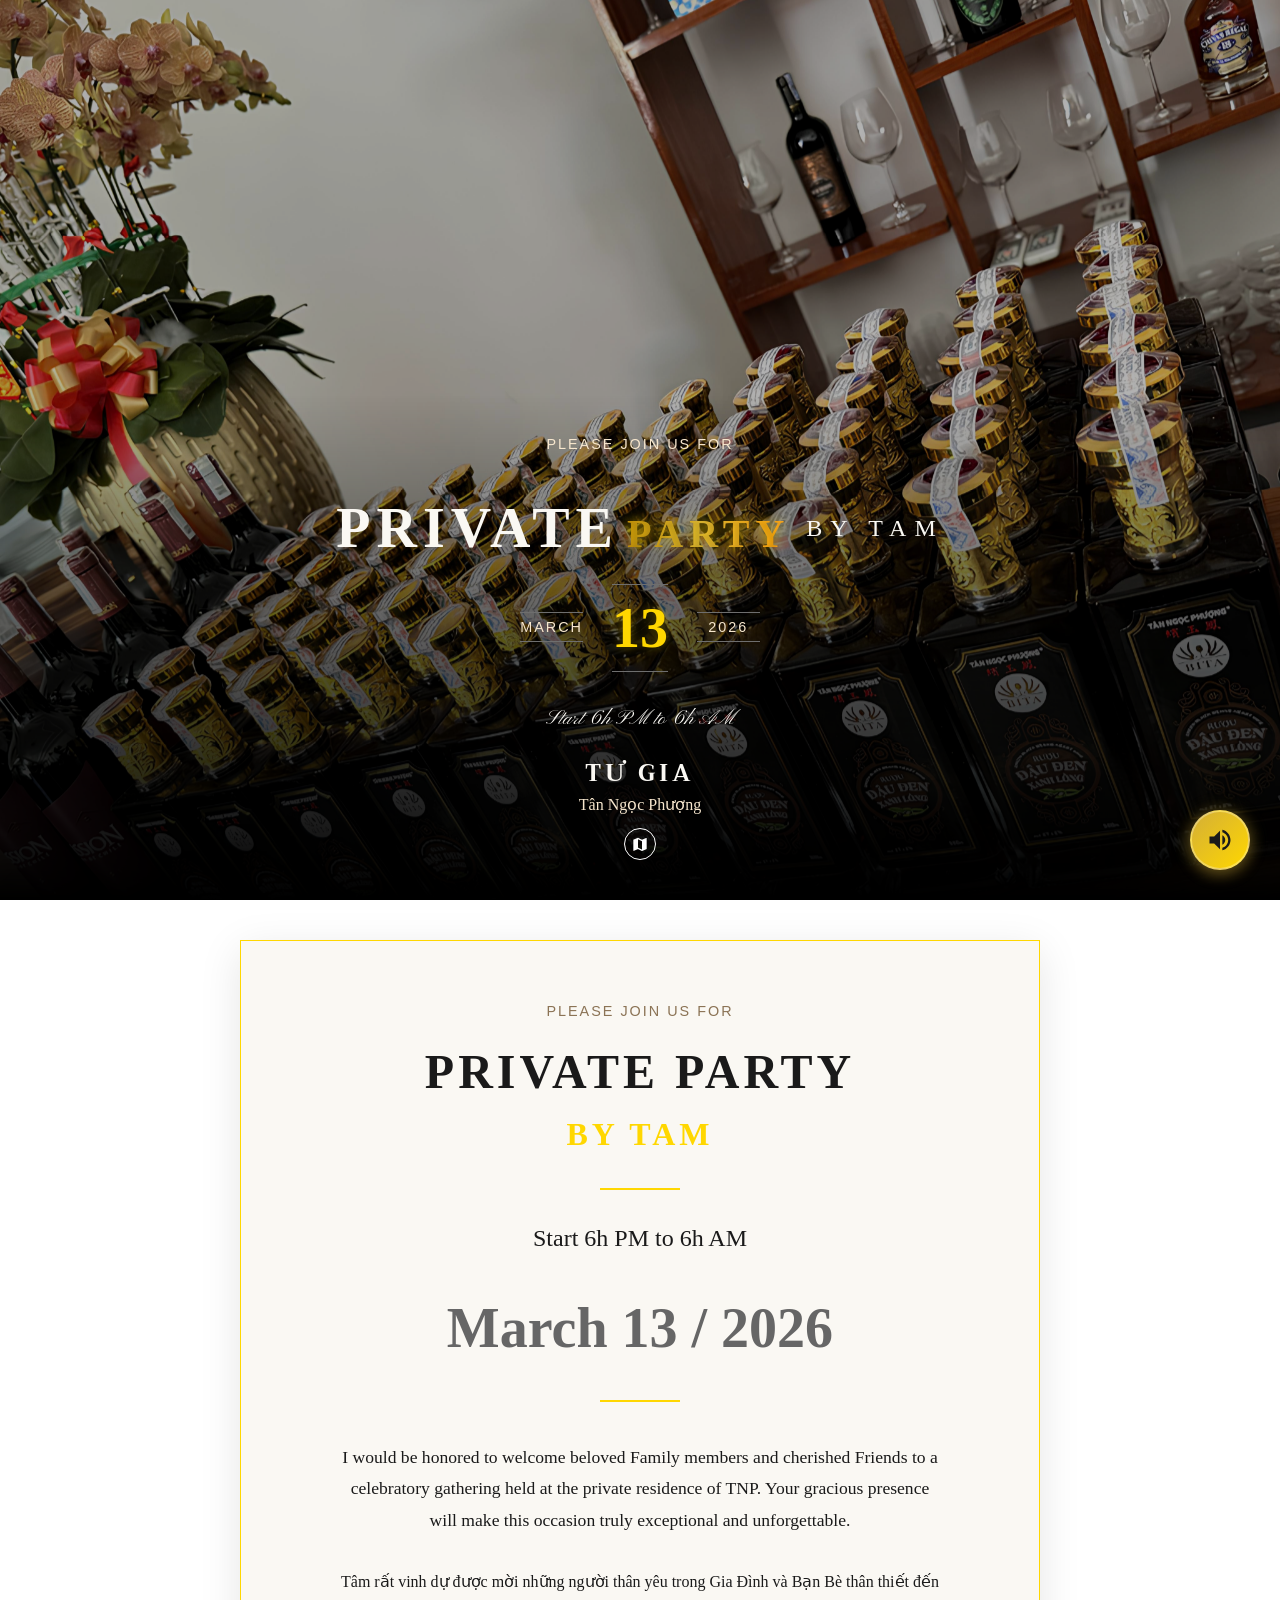
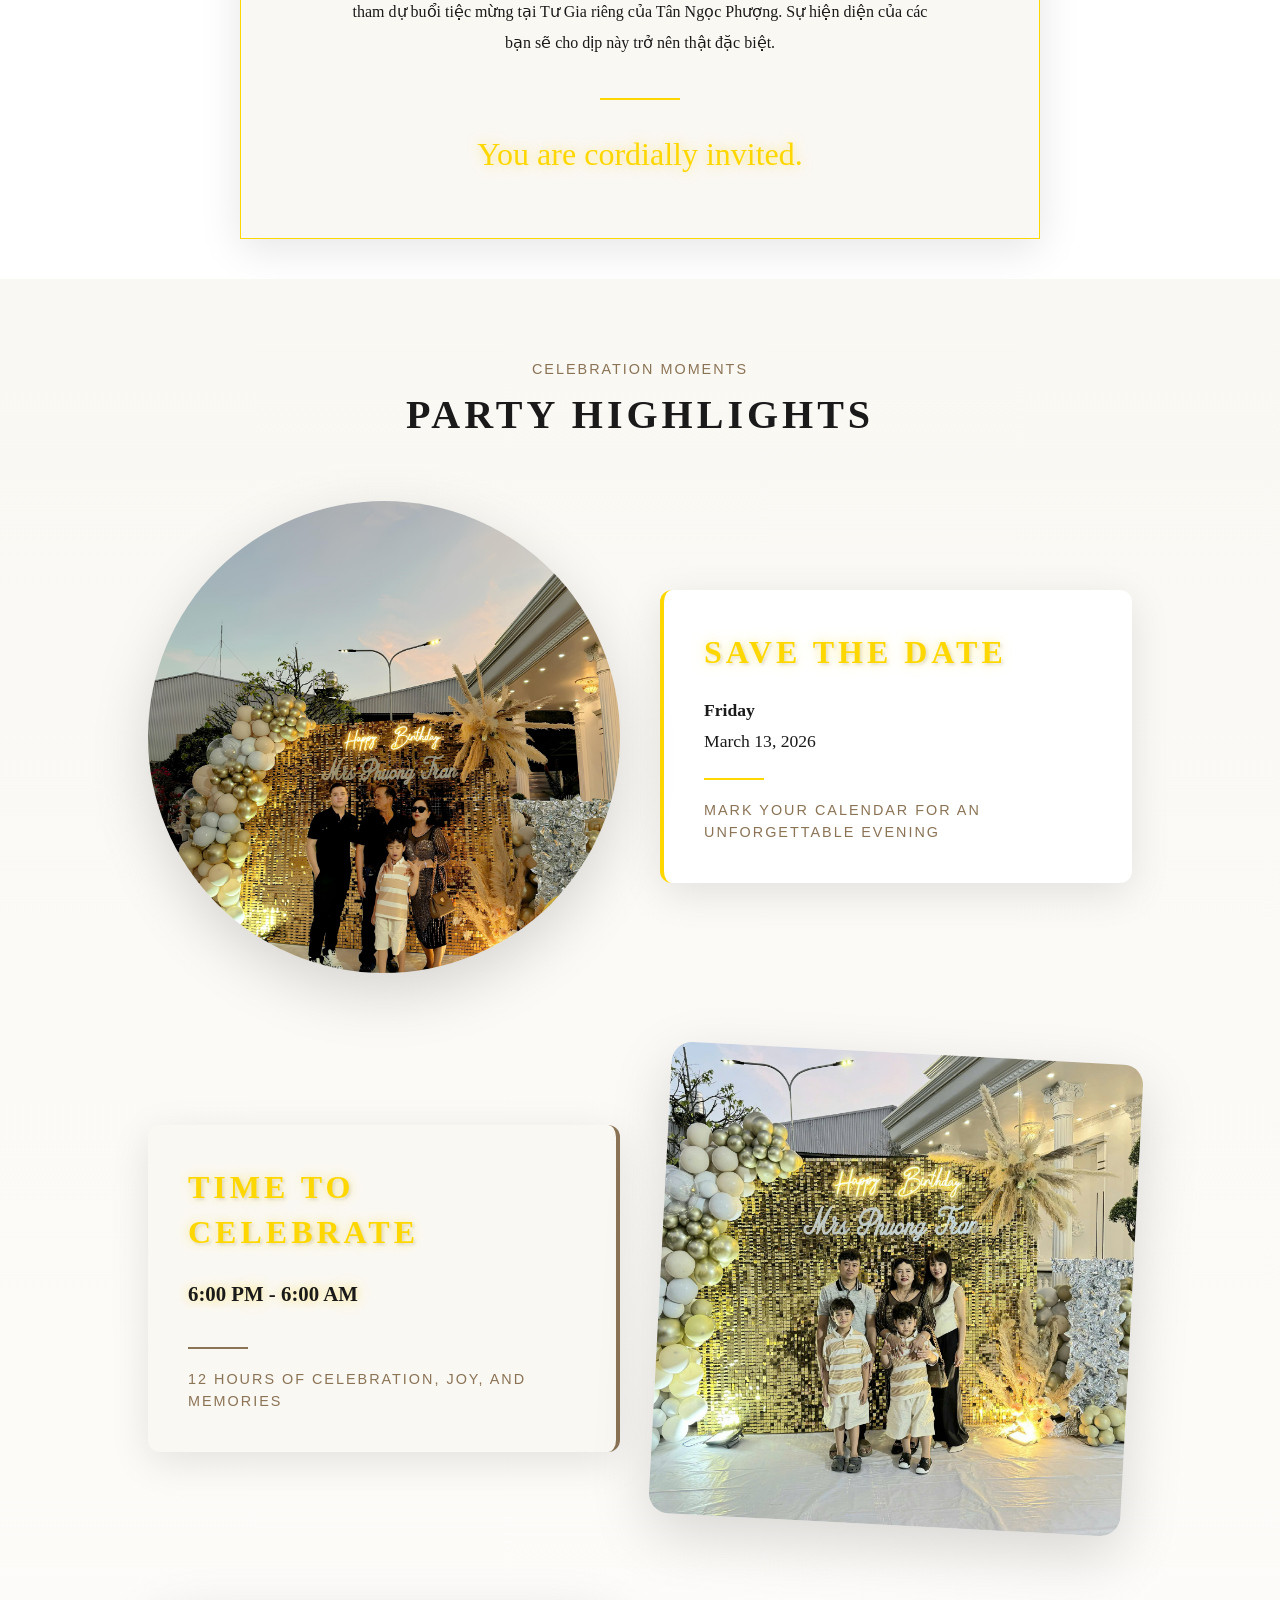
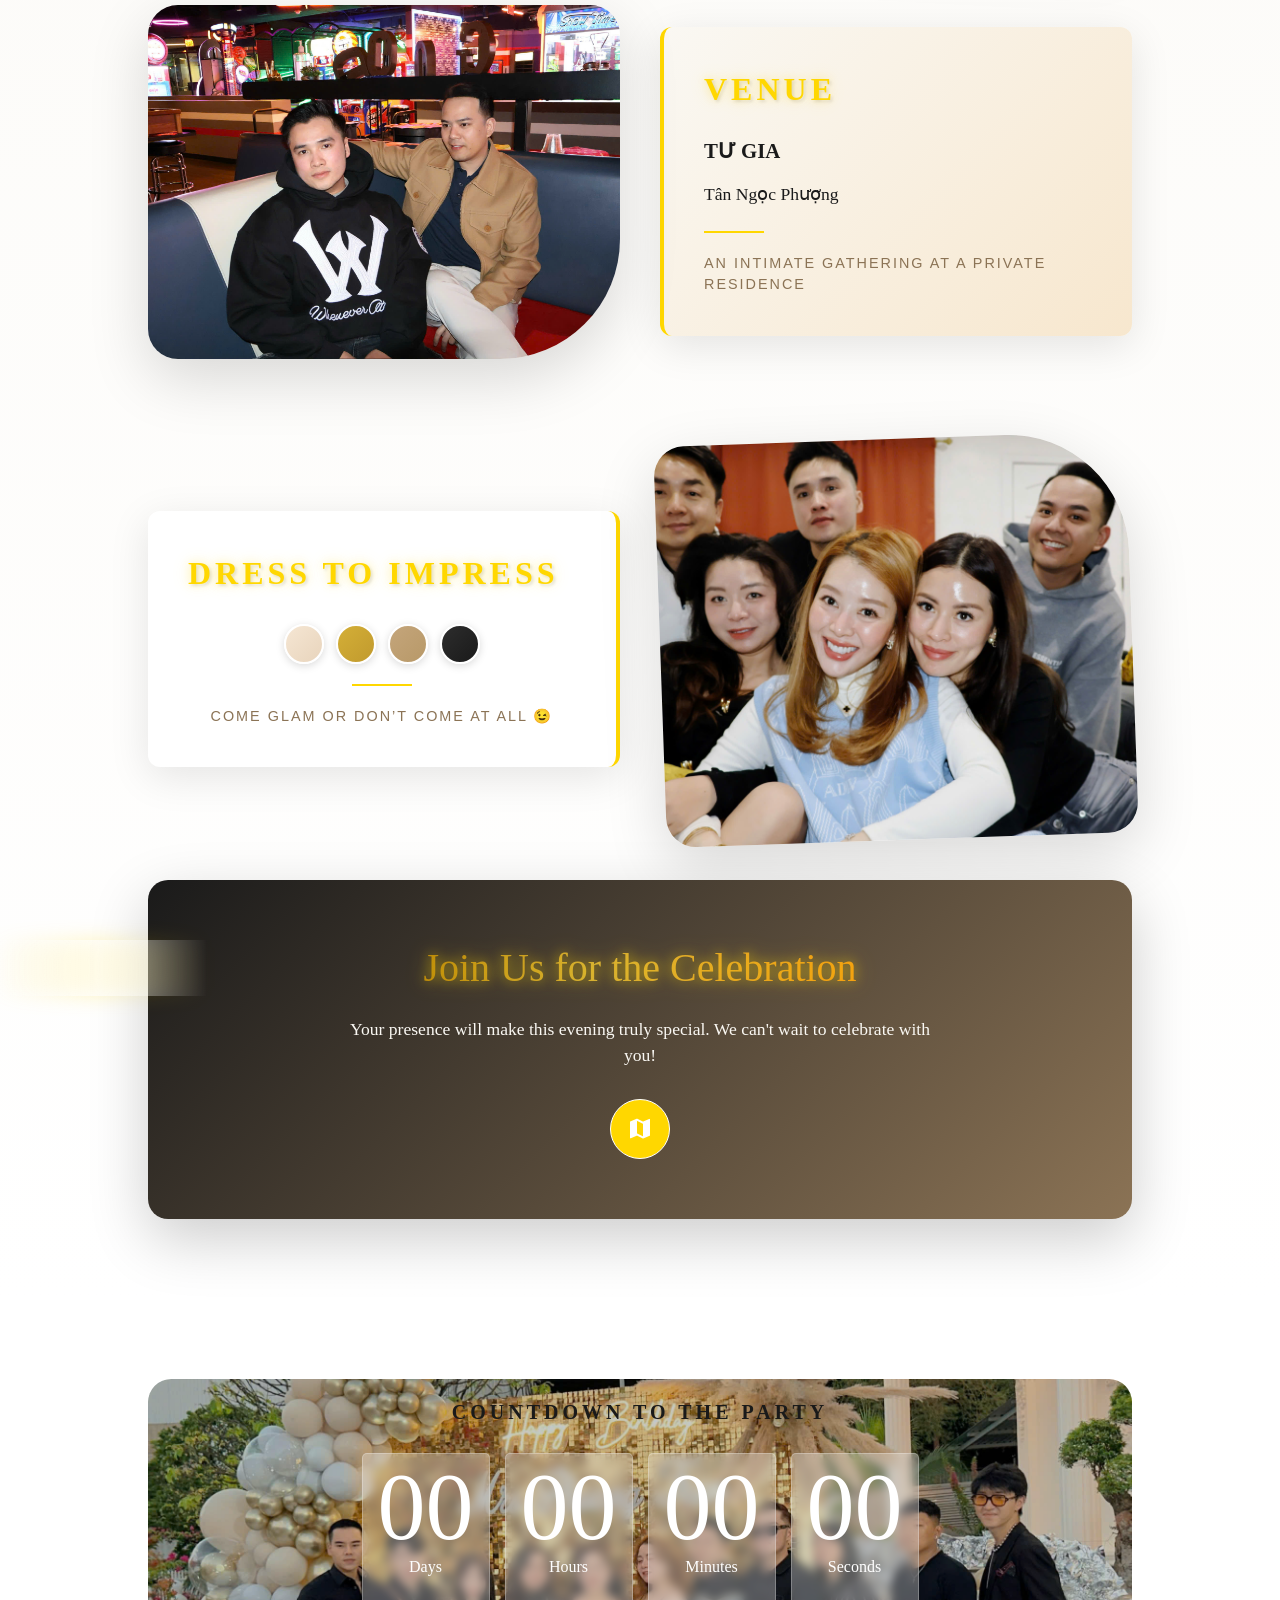
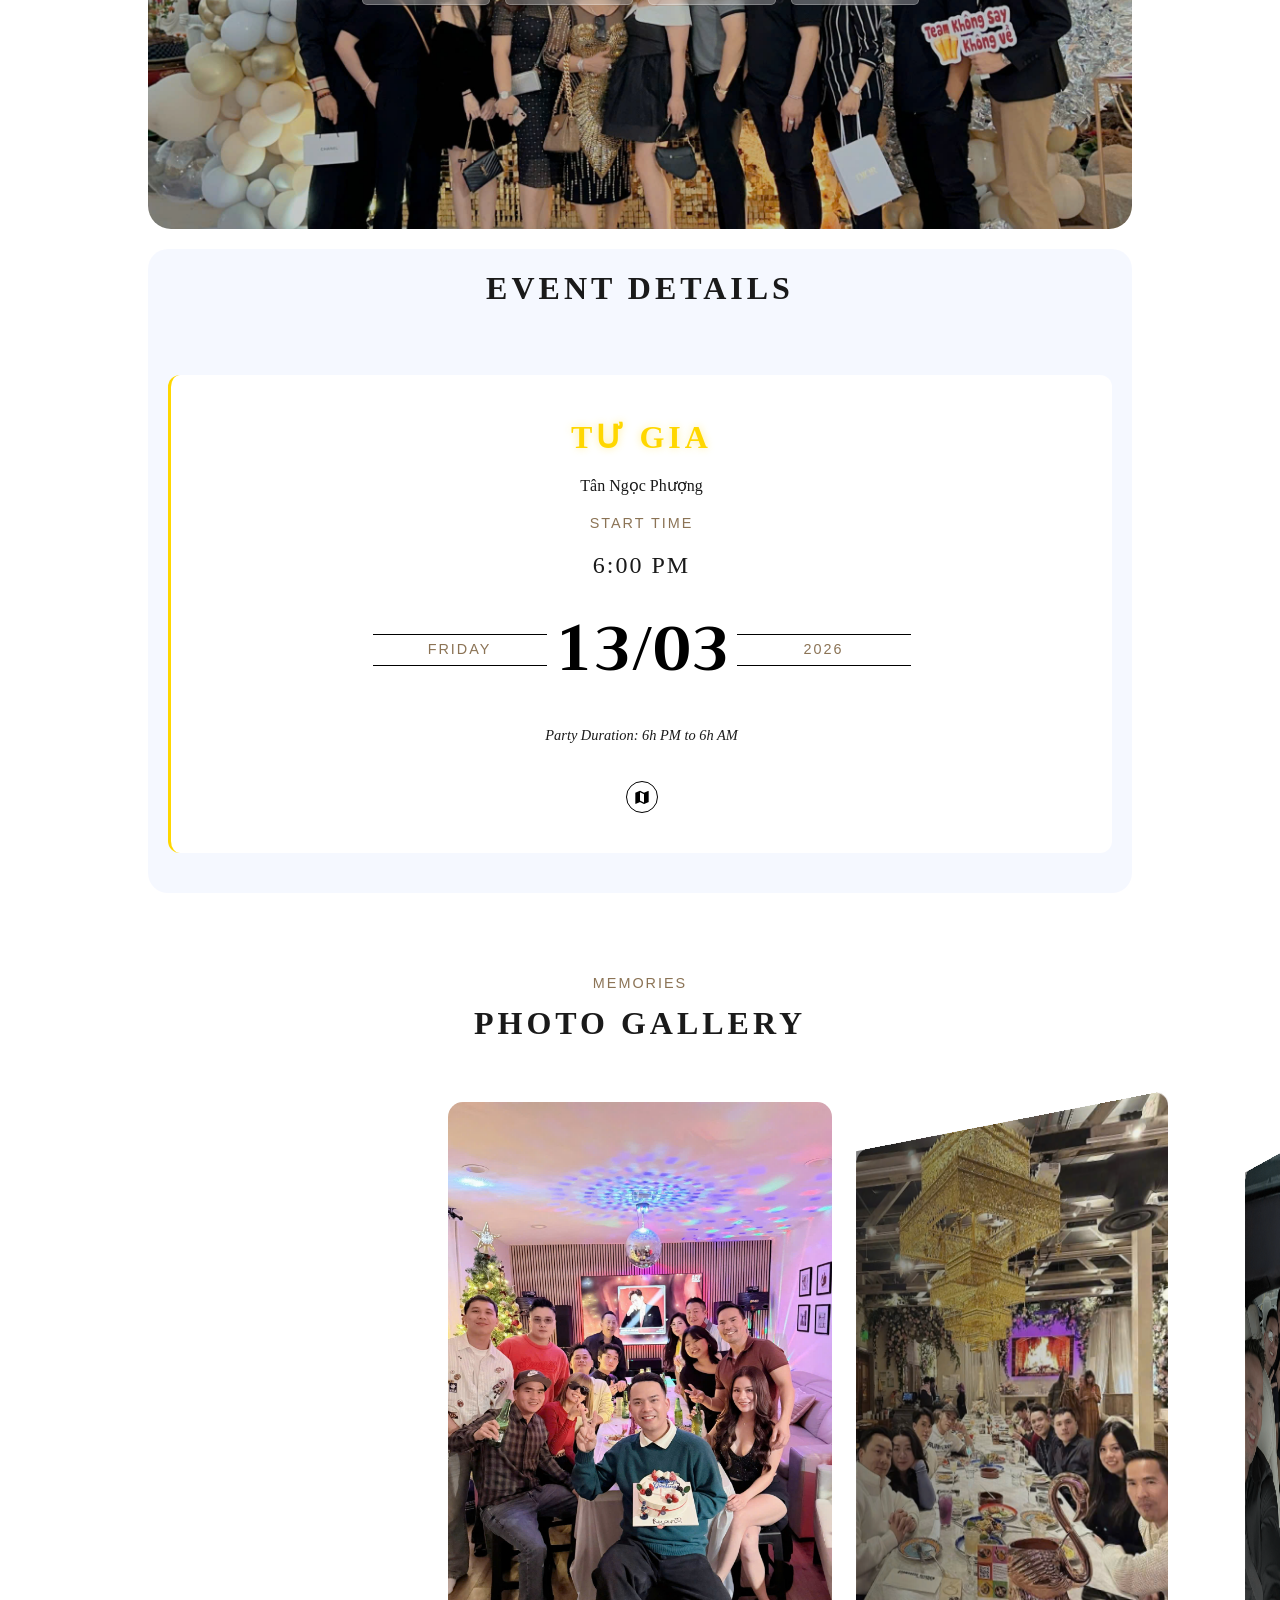
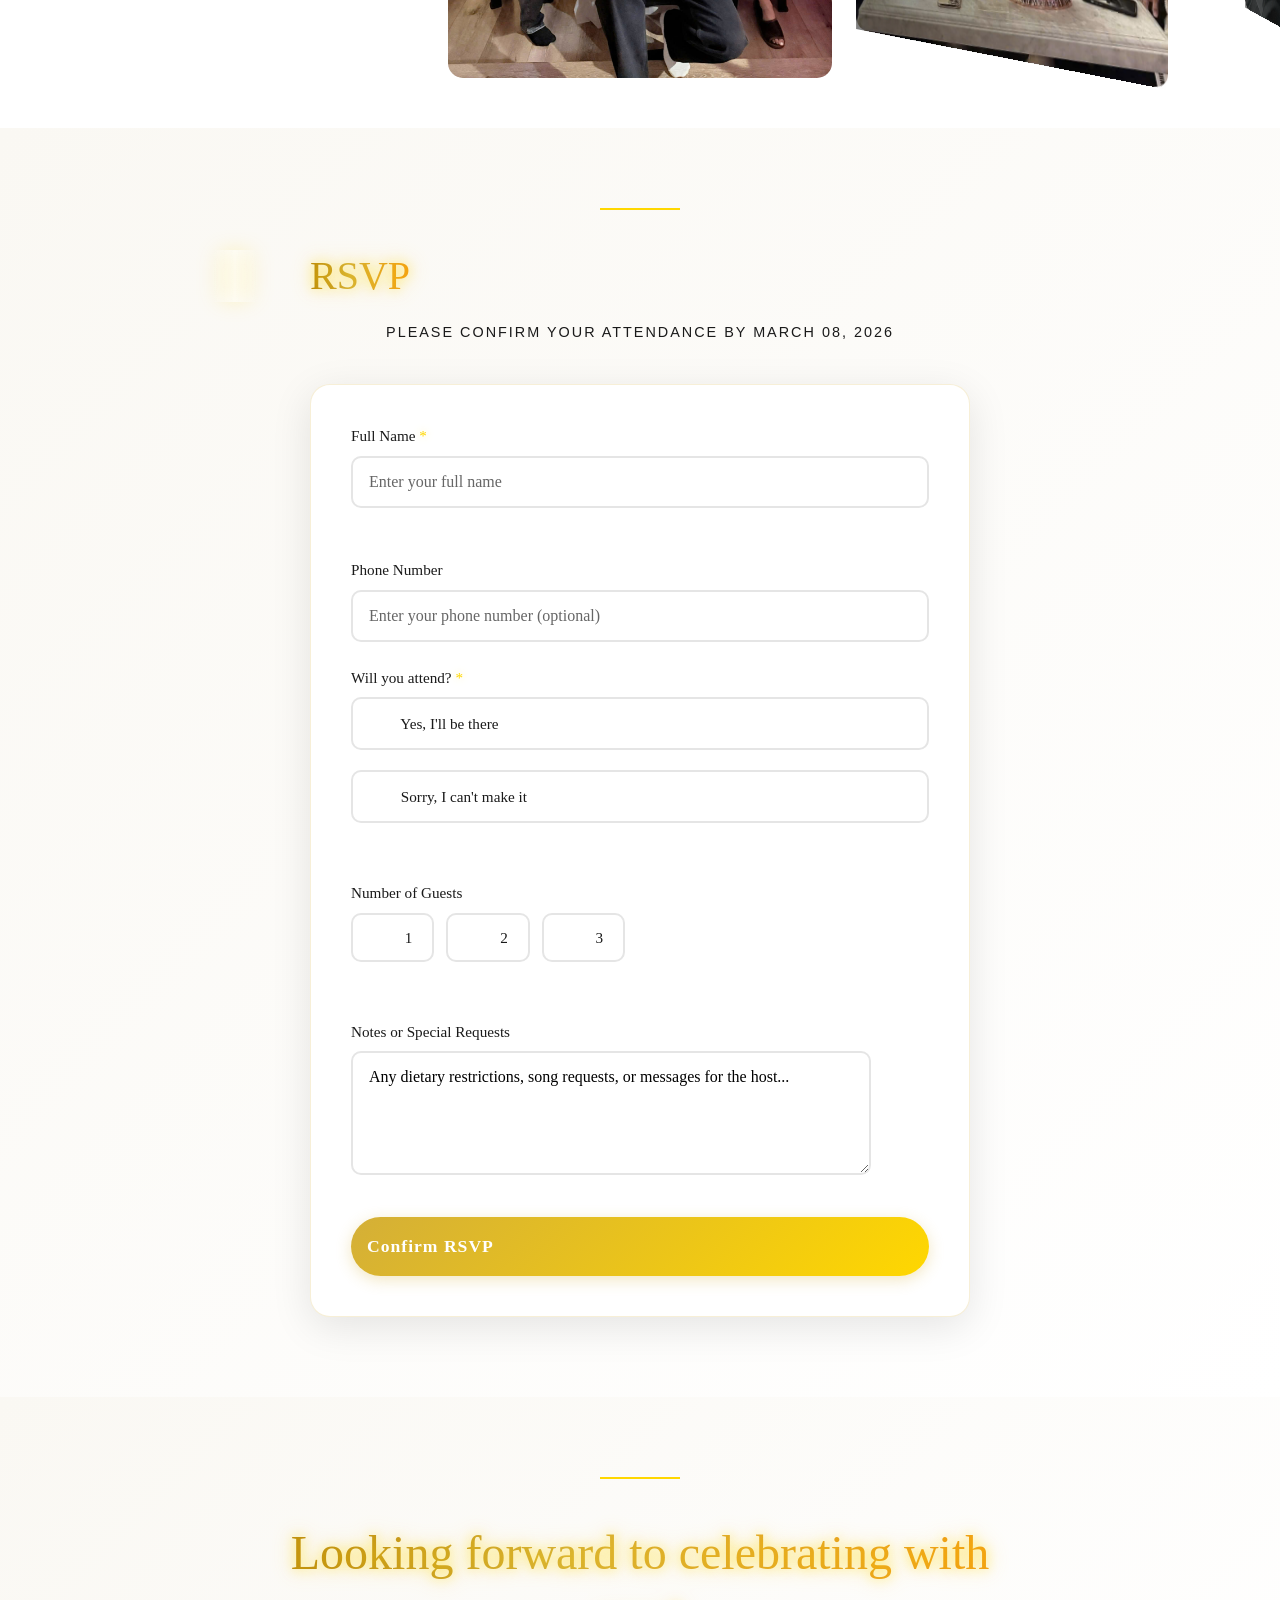
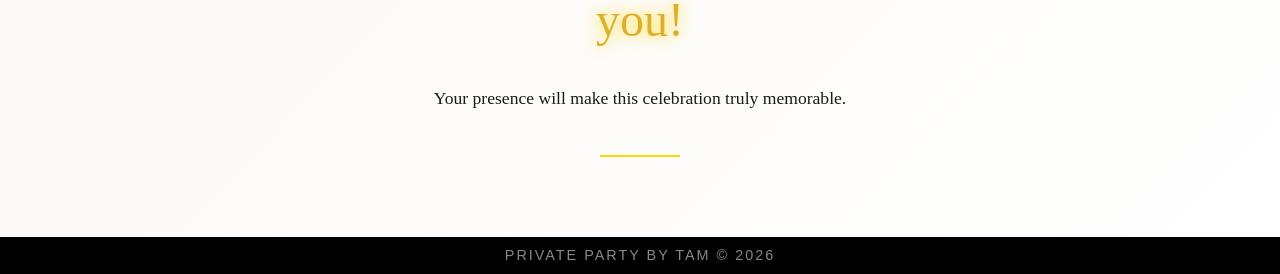
==== commit aafcea2b: "init" ====
--- a/index.html
+++ b/index.html
@@ -2,405 +2,34 @@
     <meta charset="UTF-8">
     <meta name="viewport" content="width=device-width, initial-scale=1">
     <link rel="profile" href="https://gmpg.org/xfn/11">
-    <meta property="og:image" content="https://i.ibb.co/2Dq8pd2/preview.jpg">
+    <meta property="og:image" content="https://dannguyen2299.github.io/private-party/media/1.jpg">
 
     <!-- Search Engine Optimization by Rank Math - https://rankmath.com/ -->
     <title>Private Party by TAM - Invitation</title>
     <meta name="robots" content="index, follow, max-snippet:-1, max-video-preview:-1, max-image-preview:large">
-    <link rel="canonical" href="https://thiepdientu.github.io/hoangchuong-dangquynh/">
+    <link rel="canonical" href="https://dannguyen2299.github.io/private-party/">
     <meta property="og:locale" content="vi_VN">
     <meta property="og:type" content="article">
     <meta property="og:title" content="Private Party by TAM">
-    <meta property="og:url" content="https://thiepdientu.github.io/hoangchuong-dangquynh/">
+    <meta property="og:url" content="https://dannguyen2299.github.io/private-party/">
     <meta property="og:site_name" content="Private Party by TAM">
     <meta property="og:updated_time" content="2026-02-06T11:56:14+00:00">
-    <meta property="og:image" content="https://i.ibb.co/2Dq8pd2/preview.jpg">
-    <meta property="og:image:secure_url" content="https://i.ibb.co/2Dq8pd2/preview.jpg">
+    <meta property="og:image" content="https://dannguyen2299.github.io/private-party/media/1.jpg">
+    <meta property="og:image:secure_url" content="https://dannguyen2299.github.io/private-party/media/1.jpg">
     <meta property="og:image:width" content="961">
     <meta property="og:image:height" content="1440">
     <meta property="og:image:alt" content="Private Party Invitation">
     <meta property="og:image:type" content="image/jpeg">
     <meta name="twitter:card" content="summary_large_image">
     <meta name="twitter:title" content="Private Party by TAM">
-    <meta name="twitter:image" content="https://i.ibb.co/2Dq8pd2/preview.jpg">
+    <meta name="twitter:image" content="https://dannguyen2299.github.io/private-party/media/1.jpg">
     <!-- /Rank Math WordPress SEO plugin -->
 
     <link rel="dns-prefetch" href="//cdn.jsdelivr.net">
     <link rel="dns-prefetch" href="//unpkg.com">
 
-
-    <style id="wp-emoji-styles-inline-css">
-        img.wp-smiley,
-        img.emoji {
-            display: inline !important;
-            border: none !important;
-            box-shadow: none !important;
-            height: 1em !important;
-            width: 1em !important;
-            margin: 0 0.07em !important;
-            vertical-align: -0.1em !important;
-            background: none !important;
-            padding: 0 !important;
-        }
-    </style>
     <link rel="stylesheet" id="wp-block-library-css" href="css/style.min.css" media="all">
-    <style id="rank-math-toc-block-style-inline-css">
-        .wp-block-rank-math-toc-block nav ol {
-            counter-reset: item
-        }
-
-        .wp-block-rank-math-toc-block nav ol li {
-            display: block
-        }
-
-        .wp-block-rank-math-toc-block nav ol li:before {
-            content: counters(item, ".") ". ";
-            counter-increment: item
-        }
-    </style>
-    <style id="classic-theme-styles-inline-css">
-        /*! This file is auto-generated */
-        .wp-block-button__link {
-            color: #fff;
-            background-color: #32373c;
-            border-radius: 9999px;
-            box-shadow: none;
-            text-decoration: none;
-            padding: calc(.667em + 2px) calc(1.333em + 2px);
-            font-size: 1.125em
-        }
-
-        .wp-block-file__button {
-            background: #32373c;
-            color: #fff;
-            text-decoration: none
-        }
-    </style>
-    <style id="global-styles-inline-css">
-        :root {
-            --wp--preset--aspect-ratio--square: 1;
-            --wp--preset--aspect-ratio--4-3: 4/3;
-            --wp--preset--aspect-ratio--3-4: 3/4;
-            --wp--preset--aspect-ratio--3-2: 3/2;
-            --wp--preset--aspect-ratio--2-3: 2/3;
-            --wp--preset--aspect-ratio--16-9: 16/9;
-            --wp--preset--aspect-ratio--9-16: 9/16;
-            --wp--preset--color--black: #000000;
-            --wp--preset--color--cyan-bluish-gray: #abb8c3;
-            --wp--preset--color--white: #ffffff;
-            --wp--preset--color--pale-pink: #f78da7;
-            --wp--preset--color--vivid-red: #cf2e2e;
-            --wp--preset--color--luminous-vivid-orange: #ff6900;
-            --wp--preset--color--luminous-vivid-amber: #fcb900;
-            --wp--preset--color--light-green-cyan: #7bdcb5;
-            --wp--preset--color--vivid-green-cyan: #00d084;
-            --wp--preset--color--pale-cyan-blue: #8ed1fc;
-            --wp--preset--color--vivid-cyan-blue: #0693e3;
-            --wp--preset--color--vivid-purple: #9b51e0;
-            --wp--preset--gradient--vivid-cyan-blue-to-vivid-purple: linear-gradient(135deg, rgba(6, 147, 227, 1) 0%, rgb(155, 81, 224) 100%);
-            --wp--preset--gradient--light-green-cyan-to-vivid-green-cyan: linear-gradient(135deg, rgb(122, 220, 180) 0%, rgb(0, 208, 130) 100%);
-            --wp--preset--gradient--luminous-vivid-amber-to-luminous-vivid-orange: linear-gradient(135deg, rgba(252, 185, 0, 1) 0%, rgba(255, 105, 0, 1) 100%);
-            --wp--preset--gradient--luminous-vivid-orange-to-vivid-red: linear-gradient(135deg, rgba(255, 105, 0, 1) 0%, rgb(207, 46, 46) 100%);
-            --wp--preset--gradient--very-light-gray-to-cyan-bluish-gray: linear-gradient(135deg, rgb(238, 238, 238) 0%, rgb(169, 184, 195) 100%);
-            --wp--preset--gradient--cool-to-warm-spectrum: linear-gradient(135deg, rgb(74, 234, 220) 0%, rgb(151, 120, 209) 20%, rgb(207, 42, 186) 40%, rgb(238, 44, 130) 60%, rgb(251, 105, 98) 80%, rgb(254, 248, 76) 100%);
-            --wp--preset--gradient--blush-light-purple: linear-gradient(135deg, rgb(255, 206, 236) 0%, rgb(152, 150, 240) 100%);
-            --wp--preset--gradient--blush-bordeaux: linear-gradient(135deg, rgb(254, 205, 165) 0%, rgb(254, 45, 45) 50%, rgb(107, 0, 62) 100%);
-            --wp--preset--gradient--luminous-dusk: linear-gradient(135deg, rgb(255, 203, 112) 0%, rgb(199, 81, 192) 50%, rgb(65, 88, 208) 100%);
-            --wp--preset--gradient--pale-ocean: linear-gradient(135deg, rgb(255, 245, 203) 0%, rgb(182, 227, 212) 50%, rgb(51, 167, 181) 100%);
-            --wp--preset--gradient--electric-grass: linear-gradient(135deg, rgb(202, 248, 128) 0%, rgb(113, 206, 126) 100%);
-            --wp--preset--gradient--midnight: linear-gradient(135deg, rgb(2, 3, 129) 0%, rgb(40, 116, 252) 100%);
-            --wp--preset--font-size--small: 13px;
-            --wp--preset--font-size--medium: 20px;
-            --wp--preset--font-size--large: 36px;
-            --wp--preset--font-size--x-large: 42px;
-            --wp--preset--spacing--20: 0.44rem;
-            --wp--preset--spacing--30: 0.67rem;
-            --wp--preset--spacing--40: 1rem;
-            --wp--preset--spacing--50: 1.5rem;
-            --wp--preset--spacing--60: 2.25rem;
-            --wp--preset--spacing--70: 3.38rem;
-            --wp--preset--spacing--80: 5.06rem;
-            --wp--preset--shadow--natural: 6px 6px 9px rgba(0, 0, 0, 0.2);
-            --wp--preset--shadow--deep: 12px 12px 50px rgba(0, 0, 0, 0.4);
-            --wp--preset--shadow--sharp: 6px 6px 0px rgba(0, 0, 0, 0.2);
-            --wp--preset--shadow--outlined: 6px 6px 0px -3px rgba(255, 255, 255, 1), 6px 6px rgba(0, 0, 0, 1);
-            --wp--preset--shadow--crisp: 6px 6px 0px rgba(0, 0, 0, 1);
-        }
-
-        :where(.is-layout-flex) {
-            gap: 0.5em;
-        }
-
-        :where(.is-layout-grid) {
-            gap: 0.5em;
-        }
-
-        body .is-layout-flex {
-            display: flex;
-        }
-
-        .is-layout-flex {
-            flex-wrap: wrap;
-            align-items: center;
-        }
-
-        .is-layout-flex> :is(*, div) {
-            margin: 0;
-        }
-
-        body .is-layout-grid {
-            display: grid;
-        }
-
-        .is-layout-grid> :is(*, div) {
-            margin: 0;
-        }
-
-        :where(.wp-block-columns.is-layout-flex) {
-            gap: 2em;
-        }
-
-        :where(.wp-block-columns.is-layout-grid) {
-            gap: 2em;
-        }
-
-        :where(.wp-block-post-template.is-layout-flex) {
-            gap: 1.25em;
-        }
-
-        :where(.wp-block-post-template.is-layout-grid) {
-            gap: 1.25em;
-        }
-
-        .has-black-color {
-            color: var(--wp--preset--color--black) !important;
-        }
-
-        .has-cyan-bluish-gray-color {
-            color: var(--wp--preset--color--cyan-bluish-gray) !important;
-        }
-
-        .has-white-color {
-            color: var(--wp--preset--color--white) !important;
-        }
-
-        .has-pale-pink-color {
-            color: var(--wp--preset--color--pale-pink) !important;
-        }
-
-        .has-vivid-red-color {
-            color: var(--wp--preset--color--vivid-red) !important;
-        }
-
-        .has-luminous-vivid-orange-color {
-            color: var(--wp--preset--color--luminous-vivid-orange) !important;
-        }
-
-        .has-luminous-vivid-amber-color {
-            color: var(--wp--preset--color--luminous-vivid-amber) !important;
-        }
-
-        .has-light-green-cyan-color {
-            color: var(--wp--preset--color--light-green-cyan) !important;
-        }
-
-        .has-vivid-green-cyan-color {
-            color: var(--wp--preset--color--vivid-green-cyan) !important;
-        }
-
-        .has-pale-cyan-blue-color {
-            color: var(--wp--preset--color--pale-cyan-blue) !important;
-        }
-
-        .has-vivid-cyan-blue-color {
-            color: var(--wp--preset--color--vivid-cyan-blue) !important;
-        }
-
-        .has-vivid-purple-color {
-            color: var(--wp--preset--color--vivid-purple) !important;
-        }
-
-        .has-black-background-color {
-            background-color: var(--wp--preset--color--black) !important;
-        }
-
-        .has-cyan-bluish-gray-background-color {
-            background-color: var(--wp--preset--color--cyan-bluish-gray) !important;
-        }
-
-        .has-white-background-color {
-            background-color: var(--wp--preset--color--white) !important;
-        }
-
-        .has-pale-pink-background-color {
-            background-color: var(--wp--preset--color--pale-pink) !important;
-        }
-
-        .has-vivid-red-background-color {
-            background-color: var(--wp--preset--color--vivid-red) !important;
-        }
-
-        .has-luminous-vivid-orange-background-color {
-            background-color: var(--wp--preset--color--luminous-vivid-orange) !important;
-        }
-
-        .has-luminous-vivid-amber-background-color {
-            background-color: var(--wp--preset--color--luminous-vivid-amber) !important;
-        }
-
-        .has-light-green-cyan-background-color {
-            background-color: var(--wp--preset--color--light-green-cyan) !important;
-        }
-
-        .has-vivid-green-cyan-background-color {
-            background-color: var(--wp--preset--color--vivid-green-cyan) !important;
-        }
-
-        .has-pale-cyan-blue-background-color {
-            background-color: var(--wp--preset--color--pale-cyan-blue) !important;
-        }
-
-        .has-vivid-cyan-blue-background-color {
-            background-color: var(--wp--preset--color--vivid-cyan-blue) !important;
-        }
-
-        .has-vivid-purple-background-color {
-            background-color: var(--wp--preset--color--vivid-purple) !important;
-        }
-
-        .has-black-border-color {
-            border-color: var(--wp--preset--color--black) !important;
-        }
-
-        .has-cyan-bluish-gray-border-color {
-            border-color: var(--wp--preset--color--cyan-bluish-gray) !important;
-        }
-
-        .has-white-border-color {
-            border-color: var(--wp--preset--color--white) !important;
-        }
-
-        .has-pale-pink-border-color {
-            border-color: var(--wp--preset--color--pale-pink) !important;
-        }
-
-        .has-vivid-red-border-color {
-            border-color: var(--wp--preset--color--vivid-red) !important;
-        }
-
-        .has-luminous-vivid-orange-border-color {
-            border-color: var(--wp--preset--color--luminous-vivid-orange) !important;
-        }
-
-        .has-luminous-vivid-amber-border-color {
-            border-color: var(--wp--preset--color--luminous-vivid-amber) !important;
-        }
-
-        .has-light-green-cyan-border-color {
-            border-color: var(--wp--preset--color--light-green-cyan) !important;
-        }
-
-        .has-vivid-green-cyan-border-color {
-            border-color: var(--wp--preset--color--vivid-green-cyan) !important;
-        }
-
-        .has-pale-cyan-blue-border-color {
-            border-color: var(--wp--preset--color--pale-cyan-blue) !important;
-        }
-
-        .has-vivid-cyan-blue-border-color {
-            border-color: var(--wp--preset--color--vivid-cyan-blue) !important;
-        }
-
-        .has-vivid-purple-border-color {
-            border-color: var(--wp--preset--color--vivid-purple) !important;
-        }
-
-        .has-vivid-cyan-blue-to-vivid-purple-gradient-background {
-            background: var(--wp--preset--gradient--vivid-cyan-blue-to-vivid-purple) !important;
-        }
-
-        .has-light-green-cyan-to-vivid-green-cyan-gradient-background {
-            background: var(--wp--preset--gradient--light-green-cyan-to-vivid-green-cyan) !important;
-        }
-
-        .has-luminous-vivid-amber-to-luminous-vivid-orange-gradient-background {
-            background: var(--wp--preset--gradient--luminous-vivid-amber-to-luminous-vivid-orange) !important;
-        }
-
-        .has-luminous-vivid-orange-to-vivid-red-gradient-background {
-            background: var(--wp--preset--gradient--luminous-vivid-orange-to-vivid-red) !important;
-        }
-
-        .has-very-light-gray-to-cyan-bluish-gray-gradient-background {
-            background: var(--wp--preset--gradient--very-light-gray-to-cyan-bluish-gray) !important;
-        }
-
-        .has-cool-to-warm-spectrum-gradient-background {
-            background: var(--wp--preset--gradient--cool-to-warm-spectrum) !important;
-        }
-
-        .has-blush-light-purple-gradient-background {
-            background: var(--wp--preset--gradient--blush-light-purple) !important;
-        }
-
-        .has-blush-bordeaux-gradient-background {
-            background: var(--wp--preset--gradient--blush-bordeaux) !important;
-        }
-
-        .has-luminous-dusk-gradient-background {
-            background: var(--wp--preset--gradient--luminous-dusk) !important;
-        }
-
-        .has-pale-ocean-gradient-background {
-            background: var(--wp--preset--gradient--pale-ocean) !important;
-        }
-
-        .has-electric-grass-gradient-background {
-            background: var(--wp--preset--gradient--electric-grass) !important;
-        }
-
-        .has-midnight-gradient-background {
-            background: var(--wp--preset--gradient--midnight) !important;
-        }
-
-        .has-small-font-size {
-            font-size: var(--wp--preset--font-size--small) !important;
-        }
-
-        .has-medium-font-size {
-            font-size: var(--wp--preset--font-size--medium) !important;
-        }
-
-        .has-large-font-size {
-            font-size: var(--wp--preset--font-size--large) !important;
-        }
-
-        .has-x-large-font-size {
-            font-size: var(--wp--preset--font-size--x-large) !important;
-        }
-
-        :where(.wp-block-post-template.is-layout-flex) {
-            gap: 1.25em;
-        }
-
-        :where(.wp-block-post-template.is-layout-grid) {
-            gap: 1.25em;
-        }
-
-        :where(.wp-block-columns.is-layout-flex) {
-            gap: 2em;
-        }
-
-        :where(.wp-block-columns.is-layout-grid) {
-            gap: 2em;
-        }
-
-        :root :where(.wp-block-pullquote) {
-            font-size: 1.5em;
-            line-height: 1.6;
-        }
-    </style>
+
     <link rel="stylesheet" id="uikit-css" href="css/uikit.min.css" media="all">
     <link rel="stylesheet" id="reset uikit-css" href="css/reset1.css" media="all">
     <link rel="stylesheet" id="remixicon-css" href="css/remixicon.css" media="all">
@@ -419,15 +48,13 @@
 
     <meta name="generator" content="WordPress 6.6.1">
 
-    <style type="text/css">
-        .site-title,
-        .site-description {
-            position: absolute;
-            clip: rect(1px, 1px, 1px, 1px);
-        }
-    </style>
+
 
     <link rel="stylesheet" href="css/style.css">
+
+    <!-- Gold Sparkle Effect System -->
+    <link rel="stylesheet" href="gold-sparkle.css">
+
     <script src="js/wp-emoji-release.min.js" defer=""></script>
 
     <!-- Luxury Door Overlay Animation CSS -->
@@ -577,13 +204,13 @@
                 2px 2px 4px rgba(0, 0, 0, 0.8);
             z-index: 3;
             opacity: 1;
-            transition: opacity 1s ease-in-out, transform 1s ease-in-out;
+            transition: opacity 2.5s ease-in-out, transform 2.5s ease-in-out;
             pointer-events: none;
             text-align: center;
             line-height: 1.5;
             letter-spacing: 5px;
             text-transform: uppercase;
-            animation: textGlow 2s ease-in-out infinite;
+            animation: textGlow 10s ease-in-out infinite;
         }
 
         @keyframes textGlow {
@@ -611,7 +238,7 @@
             height: 200%;
             background: radial-gradient(circle, rgba(212, 175, 55, 0.1) 0%, transparent 50%);
             transform: translate(-50%, -50%);
-            animation: rays 4s linear infinite;
+            animation: rays 10s linear infinite;
             z-index: -1;
         }
 
@@ -708,15 +335,282 @@
     </style>
     <!-- End Luxury Door Overlay Animation CSS -->
 
+    <!-- Music Toggle Button CSS -->
+    <style>
+        /* Music Control Button - Fixed Bottom Right */
+        #music-toggle {
+            position: fixed !important;
+            bottom: 30px !important;
+            right: 30px !important;
+            width: 60px;
+            height: 60px;
+            background: linear-gradient(135deg, #d4af37 0%, #ffd700 100%);
+            border: 2px solid rgba(255, 255, 255, 0.3);
+            border-radius: 50%;
+            cursor: pointer;
+            z-index: 2147483647 !important;
+            display: flex !important;
+            align-items: center;
+            justify-content: center;
+            box-shadow:
+                0 4px 15px rgba(212, 175, 55, 0.4),
+                0 0 20px rgba(212, 175, 55, 0.2);
+            transition: all 0.3s cubic-bezier(0.68, -0.55, 0.265, 1.55);
+            animation: pulseGlow 2s ease-in-out infinite;
+            opacity: 1 !important;
+            visibility: visible !important;
+            pointer-events: auto !important;
+        }
+
+        #music-toggle:hover {
+            transform: scale(1.1);
+            box-shadow:
+                0 6px 20px rgba(212, 175, 55, 0.6),
+                0 0 30px rgba(212, 175, 55, 0.4);
+        }
+
+        #music-toggle:active {
+            transform: scale(0.95);
+        }
+
+        /* Icon styling */
+        #music-toggle svg {
+            width: 28px;
+            height: 28px;
+            fill: #1a1a1a;
+            transition: all 0.3s ease;
+        }
+
+        /* Pulse glow animation */
+        @keyframes pulseGlow {
+            0%, 100% {
+                box-shadow:
+                    0 4px 15px rgba(212, 175, 55, 0.4),
+                    0 0 20px rgba(212, 175, 55, 0.2);
+            }
+            50% {
+                box-shadow:
+                    0 6px 25px rgba(212, 175, 55, 0.6),
+                    0 0 35px rgba(212, 175, 55, 0.4);
+            }
+        }
+
+        /* Muted state */
+        #music-toggle.muted {
+            background: linear-gradient(135deg, #666 0%, #999 100%);
+            animation: none;
+        }
+
+        #music-toggle.muted:hover {
+            box-shadow:
+                0 6px 20px rgba(0, 0, 0, 0.3),
+                0 0 30px rgba(0, 0, 0, 0.2);
+        }
+
+        /* Mobile responsive */
+        @media (max-width: 768px) {
+            #music-toggle {
+                width: 50px;
+                height: 50px;
+                bottom: 20px !important;
+                right: 20px !important;
+                z-index: 2147483647 !important;
+                position: fixed !important;
+                opacity: 1 !important;
+                visibility: visible !important;
+                display: flex !important;
+            }
+
+            #music-toggle svg {
+                width: 24px;
+                height: 24px;
+            }
+
+        }
+    </style>
+    <!-- End Music Toggle Button CSS -->
+
     <!-- Private Party Theme CSS -->
     <style>
+
         /* Private Party Color Scheme */
         :root {
             --party-primary: #1a1a1a;
-            --party-gold: #d4af37;
+            --party-gold: #ffd700;
+            --party-gold-light: #ffe44d;
+            --party-gold-dark: #d4af37;
             --party-champagne: #f7e7ce;
             --party-cream: #faf8f3;
             --party-accent: #8b7355;
+
+            /* Metallic Gold Palette */
+            --gold-light: #ffeaa7;
+            --gold-mid-light: #fdcb6e;
+            --gold-base: #f39c12;
+            --gold-mid-dark: #d4af37;
+            --gold-dark: #b8860b;
+            --gold-highlight: #fff9e6;
+        }
+
+        /* Shimmer Animation - Ánh sáng chạy trên bề mặt */
+        @keyframes goldShimmer {
+            0% {
+                background-position: -200% center;
+            }
+            100% {
+                background-position: 200% center;
+            }
+        }
+
+        /* Sparkle Animation - Lấp lánh nhẹ */
+        @keyframes goldSparkle {
+            0%, 100% {
+                text-shadow:
+                    0 0 10px rgba(255, 215, 0, 0.3),
+                    0 0 20px rgba(255, 215, 0, 0.2),
+                    2px 2px 3px rgba(0, 0, 0, 0.1);
+            }
+            50% {
+                text-shadow:
+                    0 0 20px rgba(255, 215, 0, 0.6),
+                    0 0 30px rgba(255, 215, 0, 0.4),
+                    0 0 40px rgba(255, 215, 0, 0.2),
+                    2px 2px 3px rgba(0, 0, 0, 0.1);
+            }
+        }
+
+        /* Glow Pulse - Nhấp nháy ánh sáng tinh tế */
+        @keyframes goldGlow {
+            0%, 100% {
+                filter: brightness(1) drop-shadow(0 0 5px rgba(255, 215, 0, 0.3));
+            }
+            50% {
+                filter: brightness(1.15) drop-shadow(0 0 10px rgba(255, 215, 0, 0.5));
+            }
+        }
+
+        /* Shine Sweep - Quét ánh sáng */
+        @keyframes shineSweep {
+            0% {
+                left: -100%;
+                opacity: 0;
+            }
+            50% {
+                opacity: 1;
+            }
+            100% {
+                left: 100%;
+                opacity: 0;
+            }
+        }
+
+        /* Sparkle Effect - Lấp lánh */
+        .gold-text-sparkle {
+            color: var(--party-gold);
+            animation: goldSparkle 3s ease-in-out infinite;
+            position: relative;
+            display: inline-block;
+        }
+
+        /* Glow Effect - Ánh sáng phát quang */
+        .gold-text-glow {
+            color: var(--party-gold);
+            text-shadow:
+                0 0 10px rgba(255, 215, 0, 0.4),
+                0 0 20px rgba(255, 215, 0, 0.2),
+                0 0 30px rgba(255, 215, 0, 0.1);
+            animation: goldGlow 4s ease-in-out infinite;
+            position: relative;
+            display: inline-block;
+        }
+
+        /* Premium Bling - Hiệu ứng cao cấp (Shimmer + Sparkle) */
+        .gold-text-bling {
+            background: linear-gradient(
+                90deg,
+                var(--gold-dark) 0%,
+                var(--gold-mid-dark) 15%,
+                var(--gold-base) 30%,
+                var(--gold-highlight) 50%,
+                var(--gold-base) 70%,
+                var(--gold-mid-dark) 85%,
+                var(--gold-dark) 100%
+            );
+            -webkit-background-clip: text;
+            background-clip: text;
+            -webkit-text-fill-color: transparent;
+            background-size: 300% auto;
+            animation: goldShimmer 4s linear infinite, goldSparkle 3s ease-in-out infinite;
+            position: relative;
+            display: inline-block;
+            filter: drop-shadow(0 0 8px rgba(255, 215, 0, 0.3));
+        }
+
+        /* Ultra Premium - Tất cả hiệu ứng */
+        .gold-text-ultra {
+            background: linear-gradient(
+                90deg,
+                var(--gold-dark) 0%,
+                var(--gold-mid-dark) 10%,
+                var(--gold-base) 25%,
+                var(--gold-mid-light) 40%,
+                var(--gold-highlight) 50%,
+                var(--gold-mid-light) 60%,
+                var(--gold-base) 75%,
+                var(--gold-mid-dark) 90%,
+                var(--gold-dark) 100%
+            );
+            -webkit-background-clip: text;
+            background-clip: text;
+            -webkit-text-fill-color: transparent;
+            background-size: 400% auto;
+            animation:
+                goldShimmer 5s linear infinite,
+                goldSparkle 4s ease-in-out infinite;
+            position: relative;
+            display: inline-block;
+            filter: drop-shadow(0 0 10px rgba(255, 215, 0, 0.4));
+        }
+
+        .gold-text-ultra::before {
+            content: '';
+            position: absolute;
+            top: 0;
+            left: -100%;
+            width: 50%;
+            height: 100%;
+            background: linear-gradient(
+                90deg,
+                transparent,
+                rgba(255, 255, 255, 0.6),
+                transparent
+            );
+            animation: shineSweep 6s ease-in-out infinite;
+            pointer-events: none;
+            z-index: 1;
+        }
+
+        .gold-text-slow { animation-duration: 6s !important; }
+
+        @media (max-width: 768px) {
+            .gold-text-bling,
+            .gold-text-ultra {
+                animation-duration: 5s !important;
+            }
+        }
+
+        @media (prefers-reduced-motion: reduce) {
+
+            .gold-text-sparkle,
+            .gold-text-glow,
+            .gold-text-bling,
+            .gold-text-ultra {
+                animation: none !important;
+            }
+
+            .gold-text-ultra::before {
+                display: none;
+            }
         }
 
         /* Typography - Elegant & Modern */
@@ -748,6 +642,15 @@
             font-family: 'Great Vibes', cursive;
             font-weight: 400;
             color: var(--party-gold);
+            text-shadow: 0 0 12px rgba(255, 215, 0, 0.5);
+            animation: gentleGlow 3s ease-in-out infinite;
+        }
+
+        /* Add gentle glow to gold colored elements */
+        [style*="color: var(--party-gold)"],
+        .card-title {
+            color: var(--party-gold);
+            text-shadow: 0 0 8px rgba(255, 215, 0, 0.4);
         }
 
         /* Door overlay text update */
@@ -805,7 +708,6 @@
         .party-date-large {
             font-size: 3.5rem;
             font-weight: 700;
-            color: var(--party-gold);
             font-family: 'Playfair Display', serif;
         }
 
@@ -817,10 +719,7 @@
         }
 
         /* Hide wedding-specific elements */
-        .heartbeat,
-        .ri-heart-line,
-        .bride_name,
-        .groom_name {
+        .heartbeat{
             display: none !important;
         }
 
@@ -911,7 +810,6 @@
 </head>
 
 <body class="mau-thiep-template mau-thiep-template-templates mau-thiep-template-sangtrong mau-thiep-template-templatessangtrong-php single single-mau-thiep postid-999 no-sidebar">
-
     <!-- Wedding Overlay Doors -->
     <div id="wedding-overlay">
         <div class="door door-left"></div>
@@ -931,24 +829,27 @@
     </style>
     <!-- End Wedding Overlay Doors -->
 
-    <!-- PRELOAD -->
-    <div id="preloader" class="uk-position-fixed uk-background-muted uk-position-z-index" style=" left: 0; bottom:0; top:0; width: 100%; z-index:99999;">
-
-        <div class="uk-position-center uk-text-center">
-            <img src="images/logo-doc3.png" alt="" style="max-width: 150px;" class="uk-animation-slide-top">
-
-            <h2 class="uk-text-center uk-marign-remove uk-text-bold uk-h4 uk-animation-slide-bottom party-title-main">
-                PRIVATE PARTY<br>
-                <span style="font-size: 0.8em; letter-spacing: 2px;">BY TAM</span>
-            </h2>
-
-        </div>
-
-    </div>
-    <!-- END PRELOAD --> <!-- HEADER -->
+    <!-- Background Music -->
+    <audio id="audio" loop preload="auto" autoplay muted>
+        <source src="./media/Kiss The Rain.mp3" type="audio/mpeg">
+        Your browser does not support the audio element.
+    </audio>
+
+    <!-- Music Toggle Button -->
+    <button id="music-toggle" aria-label="Toggle music">
+        <!-- Speaker Icon (Playing) -->
+        <svg id="speaker-icon" xmlns="http://www.w3.org/2000/svg" viewBox="0 0 24 24">
+            <path d="M3 9v6h4l5 5V4L7 9H3zm13.5 3c0-1.77-1.02-3.29-2.5-4.03v8.05c1.48-.73 2.5-2.25 2.5-4.02zM14 3.23v2.06c2.89.86 5 3.54 5 6.71s-2.11 5.85-5 6.71v2.06c4.01-.91 7-4.49 7-8.77s-2.99-7.86-7-8.77z"/>
+        </svg>
+        <!-- Mute Icon (Paused) - Hidden by default -->
+        <svg id="mute-icon" xmlns="http://www.w3.org/2000/svg" viewBox="0 0 24 24" style="display: none;">
+            <path d="M16.5 12c0-1.77-1.02-3.29-2.5-4.03v2.21l2.45 2.45c.03-.2.05-.41.05-.63zm2.5 0c0 .94-.2 1.82-.54 2.64l1.51 1.51C20.63 14.91 21 13.5 21 12c0-4.28-2.99-7.86-7-8.77v2.06c2.89.86 5 3.54 5 6.71zM4.27 3L3 4.27 7.73 9H3v6h4l5 5v-6.73l4.25 4.25c-.67.52-1.42.93-2.25 1.18v2.06c1.38-.31 2.63-.95 3.69-1.81L19.73 21 21 19.73l-9-9L4.27 3zM12 4L9.91 6.09 12 8.18V4z"/>
+        </svg>
+    </button>
+
     <header>
         <section id="banner" class="banner">
-            <img src="media/1.jpg" alt="" class="banner_top kenburns-top" data-aos="fade" data-aos-duration="3000" style="object-position:center center; filter: brightness(0.7);">
+            <img src="media/startup.jpg" alt="" class="banner_top kenburns-top" data-aos="fade" data-aos-duration="3000" style="object-position:center center; filter: brightness(0.7);">
             <div class="container">
                 <div class="banner-container">
                     <h2 class="banner-title party-subtitle" data-aos="fade-down" data-aos-duration="3000" style="color: var(--party-champagne);">
@@ -957,12 +858,12 @@
                     <p class="banner-slogan script-font" data-aos="fade-up" data-aos-duration="3000"></p>
                     <div class="banner-name party-title-main" style="font-size: 3.5rem; letter-spacing: 6px;">
                         PRIVATE<br>
-                        <span style="font-size: 2.5rem; color: var(--party-gold);">PARTY</span><br>
+                        <span class="gold-text-bling gold-sparkle" style="font-size: 2.5rem;">PARTY</span><br>
                         <span style="font-size: 1.5rem; letter-spacing: 8px; font-weight: 300;">BY TAM</span>
                     </div>
                     <div class="banner-date">
                         <span class="day_name party-subtitle" data-aos="fade-right" data-aos-duration="3000" style="color: var(--party-champagne);">March</span>
-                        <span class="banner_date party-date-large" data-aos="fade" data-aos-duration="3000" style="color: var(--party-gold);">13</span>
+                        <span class="banner_date party-date-large gold-sparkle" data-aos="fade" data-aos-duration="3000">13</span>
                         <span class="banner_month party-subtitle" data-aos="fade-left" data-aos-duration="3000" style="color: var(--party-champagne);">2026</span>
                     </div>
                     <div class="banner-location" data-aos="fade-up" data-aos-duration="3000">
@@ -991,7 +892,7 @@
                 <p class="party-subtitle" style="margin-bottom: 20px;">PLEASE JOIN US FOR</p>
                 <h1 class="party-title-main" style="font-size: 3rem; margin: 20px 0;">
                     PRIVATE PARTY<br>
-                    <span style="font-size: 2rem; color: var(--party-gold);">BY TAM</span>
+                    <span class="gold-text-sparkle" style="font-size: 2rem;">BY TAM</span>
                 </h1>
 
                 <div class="party-divider"></div>
@@ -1008,11 +909,11 @@
 
                 <div class="party-body-text" style="max-width: 600px; margin: 40px auto; font-size: 1.1rem; text-align: center;">
                     <p style="margin-bottom: 30px;">
-                        I would be honored to have my dearest family and friends join me for a celebratory gathering at my private residence. Your presence would make this occasion truly special.
+                        I would be honored to welcome beloved Family members and cherished Friends to a celebratory gathering held at the private residence of TNP. Your gracious presence will make this occasion truly exceptional and unforgettable.
                     </p>
 
                     <p style="font-size: 1rem; line-height: 1.9;">
-                        Tâm rất vinh dự được mời những người thân yêu trong gia đình và bạn bè thân thiết đến tham dự buổi tiệc mừng tại tư gia riêng của gia đình Tâm. Sự hiện diện của các bạn sẽ cho dịp này trở nên thật đặc biệt.
+                        Tâm rất vinh dự được mời những người thân yêu trong Gia Đình và Bạn Bè thân thiết đến tham dự buổi tiệc mừng tại Tư Gia riêng của Tân Ngọc Phượng. Sự hiện diện của các bạn sẽ  cho dịp này trở nên thật đặc biệt.
                     </p>
                 </div>
 
@@ -1045,9 +946,9 @@
                         <div style="position: absolute; bottom: 20px; right: 20px; background: rgba(212, 175, 55, 0.9); color: white; width: 60px; height: 60px; border-radius: 50%; display: flex; align-items: center; justify-content: center; font-weight: bold; font-size: 1.5rem;">1</div>
                     </div>
                     <div class="info-card" style="background: white; padding: 40px; border-radius: 12px; box-shadow: 0 10px 40px rgba(0,0,0,0.1); border-left: 4px solid var(--party-gold);">
-                        <h3 class="party-title-main" style="font-size: 2rem; margin-bottom: 20px; color: var(--party-gold);">Save The Date</h3>
+                        <h3 class="party-title-main gold-sparkle" style="font-size: 2rem; margin-bottom: 20px; color: #ffd700;">Save The Date</h3>
                         <p class="party-body-text" style="font-size: 1.1rem; line-height: 1.8; margin-bottom: 15px;">
-                            <strong>Thursday</strong><br>
+                            <strong>Friday</strong><br>
                             March 13, 2026
                         </p>
                         <div class="party-divider" style="width: 60px; height: 2px; background: var(--party-gold); margin: 20px 0;"></div>
@@ -1058,8 +959,8 @@
                 <!-- Item 2: Time Info + Photo 2 (Square Rotated) -->
                 <div class="highlight-row" data-aos="fade-up" data-aos-duration="1000" style="display: grid; grid-template-columns: 1fr 1fr; gap: 40px; align-items: center; margin-bottom: 80px;">
                     <div class="info-card" style="background: var(--party-cream); padding: 40px; border-radius: 12px; box-shadow: 0 10px 40px rgba(0,0,0,0.1); border-right: 4px solid var(--party-accent);">
-                        <h3 class="party-title-main" style="font-size: 2rem; margin-bottom: 20px; color: var(--party-primary);">Time to Celebrate</h3>
-                        <p class="party-body-text" style="font-size: 1.3rem; line-height: 1.8; margin-bottom: 15px; color: var(--party-gold); font-weight: 600;">
+                        <h3 class="party-title-main gold-sparkle" style="font-size: 2rem; margin-bottom: 20px; color: #ffd700;">Time to Celebrate</h3>
+                        <p class="party-body-text gold-text-glow" style="font-size: 1.3rem; line-height: 1.8; margin-bottom: 15px; font-weight: 600;">
                             6:00 PM - 6:00 AM
                         </p>
                         <div class="party-divider" style="width: 60px; height: 2px; background: var(--party-accent); margin: 20px 0;"></div>
@@ -1076,7 +977,7 @@
                         <img src="media/3.jpg" alt="Party Moment 3" style="position: absolute; top: 0; left: 0; width: 100%; height: 100%; object-fit: cover; object-position: center;">
                     </div>
                     <div class="info-card" style="background: linear-gradient(135deg, #faf8f3 0%, #f7e7ce 100%); padding: 40px; border-radius: 12px; box-shadow: 0 10px 40px rgba(0,0,0,0.1); border-left: 4px solid var(--party-gold);">
-                        <h3 class="party-title-main" style="font-size: 2rem; margin-bottom: 20px; color: var(--party-primary);">Venue</h3>
+                        <h3 class="party-title-main gold-sparkle" style="font-size: 2rem; margin-bottom: 20px; color: #ffd700;">Venue</h3>
                         <p class="party-body-text" style="font-size: 1.3rem; line-height: 1.8; margin-bottom: 10px; font-weight: 600;">
                             TƯ GIA
                         </p>
@@ -1091,22 +992,18 @@
                 <!-- Item 4: Dress Code Info + Photo 4 (Organic Shape) -->
                 <div class="highlight-row" data-aos="fade-up" data-aos-duration="1000" style="display: grid; grid-template-columns: 1fr 1fr; gap: 40px; align-items: center; margin-bottom: 40px;">
                     <div class="info-card" style="background: white; padding: 40px; border-radius: 12px; box-shadow: 0 10px 40px rgba(0,0,0,0.1); border-right: 4px solid var(--party-gold);">
-                        <h3 class="party-title-main" style="font-size: 2rem; margin-bottom: 20px; color: var(--party-gold);">Dress to Impress</h3>
-                        <p class="party-body-text" style="font-size: 1.1rem; line-height: 1.8; margin-bottom: 15px;">
-                            <strong style="color: var(--party-accent);">Dress Code:</strong><br>
-                            Smart Casual to Elegant
-                        </p>
+                        <h3 class="party-title-main gold-sparkle" style="font-size: 2rem; color: #ffd700;">Dress to Impress</h3>
 
                         <!-- Color Swatches -->
-                        <div style="display: flex; gap: 12px; justify-content: center; margin: 25px 0;">
+                        <div style="display: flex; gap: 12px; justify-content: center; margin: 20px 0;">
                             <div class="mini-color-swatch" style="width: 40px; height: 40px; border-radius: 50%; background: linear-gradient(135deg, #f5e6d3 0%, #e8d4bc 100%); border: 2px solid #fff; box-shadow: 0 2px 8px rgba(0,0,0,0.15);"></div>
                             <div class="mini-color-swatch" style="width: 40px; height: 40px; border-radius: 50%; background: linear-gradient(135deg, #d4af37 0%, #c19a2e 100%); border: 2px solid #fff; box-shadow: 0 2px 8px rgba(0,0,0,0.15);"></div>
                             <div class="mini-color-swatch" style="width: 40px; height: 40px; border-radius: 50%; background: linear-gradient(135deg, #c4a57b 0%, #b89968 100%); border: 2px solid #fff; box-shadow: 0 2px 8px rgba(0,0,0,0.15);"></div>
                             <div class="mini-color-swatch" style="width: 40px; height: 40px; border-radius: 50%; background: linear-gradient(135deg, #2d2d2d 0%, #1a1a1a 100%); border: 2px solid #fff; box-shadow: 0 2px 8px rgba(0,0,0,0.15);"></div>
                         </div>
 
-                        <div class="party-divider" style="width: 60px; height: 2px; background: var(--party-gold); margin: 20px auto;"></div>
-                        <p class="party-subtitle" style="font-size: 0.9rem; text-align: center;">Come as you are, feel fabulous</p>
+                        <div class="party-divider" style="width: 60px; height: 2px; background: var(--party-gold); margin: 20px auto !important;"></div>
+                        <p class="party-subtitle" style="font-size: 0.9rem; text-align: center;"> Come Glam or Don’t Come at All 😉</p>
                     </div>
                     <div class="photo-shape photo-organic" style="position: relative; width: 100%; padding-top: 85%; overflow: hidden; border-radius: 30px 120px 30px 30px; box-shadow: 0 20px 60px rgba(0,0,0,0.15); transform: rotate(-2deg);">
                         <img src="media/4.jpg" alt="Party Moment 4" style="position: absolute; top: 0; left: 0; width: 100%; height: 100%; object-fit: cover; object-position: center; transform: rotate(2deg) scale(1.05);">
@@ -1115,7 +1012,7 @@
 
                 <!-- Final CTA -->
                 <div class="cta-section" data-aos="fade-up" data-aos-duration="1000" style="text-align: center; padding: 60px 40px; background: linear-gradient(135deg, var(--party-primary) 0%, var(--party-accent) 100%); border-radius: 20px; box-shadow: 0 20px 60px rgba(0,0,0,0.2); margin-top: 40px;">
-                    <h3 class="party-elegant-script" style="font-size: 2.5rem; color: var(--party-gold); margin-bottom: 20px;">Join Us for the Celebration</h3>
+                    <h3 class="party-elegant-script gold-text-ultra gold-text-slow" style="font-size: 2.5rem; margin-bottom: 20px;">Join Us for the Celebration</h3>
                     <p style="color: var(--party-cream); font-size: 1.1rem; margin-bottom: 30px; max-width: 600px; margin-left: auto; margin-right: auto;">
                         Your presence will make this evening truly special. We can't wait to celebrate with you!
                     </p>
@@ -1414,13 +1311,13 @@
                         <div class="invitation-body">
                             <div class="invi_time">
                                 <p class="fw-bold party-subtitle">START TIME
-                                    <span class="invi_hours party-body-text" style="font-size: 1.5rem; display: block; margin: 10px 0; color: var(--party-gold);">
+                                    <span class="invi_hours party-body-text gold-text-sparkle" style="font-size: 1.5rem; display: block; margin: 10px 0;">
                                         6:00 PM </span>
                                 </p>
                                 <div class="invi_group_time">
 
                                     <span class="invi_date_text party-subtitle">
-                                        Thursday </span>
+                                        Friday </span>
 <!--                                    <span class="invi_date_number">-->
 <!--                                        <p class="invi_date party-date-large" style="font-size: 3rem;">-->
 <!--                                            13</p> /-->
@@ -1458,147 +1355,6 @@
 
     <!-- Dress Code Styles -->
     <style>
-        /* Dress Code Section */
-        .dress-code-section {
-            padding: 80px 20px;
-            background: linear-gradient(180deg, #faf8f3 0%, #f5f2ed 100%);
-            position: relative;
-            overflow: hidden;
-        }
-
-        /* Paper texture effect */
-        .dress-code-section::before {
-            content: '';
-            position: absolute;
-            top: 0;
-            left: 0;
-            right: 0;
-            bottom: 0;
-            background-image:
-                repeating-linear-gradient(0deg, transparent, transparent 2px, rgba(0,0,0,.02) 2px, rgba(0,0,0,.02) 4px),
-                repeating-linear-gradient(90deg, transparent, transparent 2px, rgba(0,0,0,.02) 2px, rgba(0,0,0,.02) 4px);
-            opacity: 0.3;
-            pointer-events: none;
-        }
-
-        .dress-code-section .container {
-            max-width: 800px;
-            margin: 0 auto;
-            position: relative;
-            z-index: 1;
-        }
-
-        /* Title Styling */
-        .dress-code-title {
-            font-family: 'Playfair Display', 'Georgia', serif;
-            font-size: 3rem;
-            font-weight: 700;
-            text-align: center;
-            color: #8b2332;
-            letter-spacing: 4px;
-            margin-bottom: 50px;
-            text-transform: capitalize;
-            position: relative;
-        }
-
-        /* Decorative line under title */
-        .dress-code-title::after {
-            content: '';
-            display: block;
-            width: 80px;
-            height: 3px;
-            background: linear-gradient(90deg, transparent, #8b2332, transparent);
-            margin: 20px auto 0;
-        }
-
-        /* Color Swatches Container */
-        .dress-code-colors {
-            display: flex;
-            justify-content: center;
-            align-items: center;
-            gap: 30px;
-            flex-wrap: wrap;
-            padding: 20px;
-        }
-
-        /* Individual Color Swatch */
-        .color-swatch {
-            width: 100px;
-            height: 100px;
-            border-radius: 50%;
-            border: 4px solid #ffffff;
-            box-shadow:
-                0 4px 15px rgba(0, 0, 0, 0.1),
-                0 2px 8px rgba(0, 0, 0, 0.05),
-                inset 0 1px 2px rgba(255, 255, 255, 0.3);
-            transition: all 0.3s ease;
-            position: relative;
-        }
-
-        /* Hover effect */
-        .color-swatch:hover {
-            transform: translateY(-5px) scale(1.1);
-            box-shadow:
-                0 8px 25px rgba(0, 0, 0, 0.15),
-                0 4px 12px rgba(0, 0, 0, 0.08),
-                inset 0 1px 2px rgba(255, 255, 255, 0.3);
-        }
-
-        /* Color Definitions - Easy to customize */
-        .color-swatch.beige-nude {
-            background: linear-gradient(135deg, #f5e6d3 0%, #e8d4bc 100%);
-        }
-
-        .color-swatch.gold {
-            background: linear-gradient(135deg, #d4af37 0%, #c19a2e 100%);
-        }
-
-        .color-swatch.warm-brown {
-            background: linear-gradient(135deg, #c4a57b 0%, #b89968 100%);
-        }
-
-        .color-swatch.black {
-            background: linear-gradient(135deg, #2d2d2d 0%, #1a1a1a 100%);
-        }
-
-        /* Responsive Design */
-        @media (max-width: 768px) {
-            .dress-code-section {
-                padding: 60px 20px;
-            }
-
-            .dress-code-title {
-                font-size: 2.2rem;
-                letter-spacing: 3px;
-                margin-bottom: 40px;
-            }
-
-            .dress-code-colors {
-                gap: 20px;
-            }
-
-            .color-swatch {
-                width: 80px;
-                height: 80px;
-                border-width: 3px;
-            }
-        }
-
-        @media (max-width: 480px) {
-            .dress-code-title {
-                font-size: 1.8rem;
-                letter-spacing: 2px;
-            }
-
-            .dress-code-colors {
-                gap: 15px;
-            }
-
-            .color-swatch {
-                width: 70px;
-                height: 70px;
-            }
-        }
 
         /* Additional enhancement - subtle animation */
         @keyframes floatSwatch {
@@ -1609,106 +1365,13 @@
                 transform: translateY(-8px);
             }
         }
-
-        .color-swatch:nth-child(1) {
-            animation: floatSwatch 3s ease-in-out infinite;
-            animation-delay: 0s;
-        }
-
-        .color-swatch:nth-child(2) {
-            animation: floatSwatch 3s ease-in-out infinite;
-            animation-delay: 0.3s;
-        }
-
-        .color-swatch:nth-child(3) {
-            animation: floatSwatch 3s ease-in-out infinite;
-            animation-delay: 0.6s;
-        }
-
-        .color-swatch:nth-child(4) {
-            animation: floatSwatch 3s ease-in-out infinite;
-            animation-delay: 0.9s;
-        }
     </style>
-    <!-- END DRESS CODE -->
     <!-- TIMELINE -->
     
     <section id="time-line" class="time-line-section img_bg bg_overlay" style="display: none; background-image:url(media/1.jpg); margin-bottom: 80px;">
-
-    <div class="time-line container">
-
-        <div class="section-heading">
-
-            <p class="subtitle"></p>
-
-            <h2 class="section-title">
-
-                Love Story
-            </h2>
-
-
-        </div>
-
-        <div class="timeline-list">
-
-                            <div class="timeline-item" data-aos="fade-up" data-aos-duration="1000">
-
-                    <div class="timeline-media">
-                        <img src="images/54ff738fb9cd0c9355dc5.jpg" alt="" class="timline-img">
-                    </div>
-
-                    <div class="timeline-body">
-                        <span class="story-date script-font" style="font-size: 18px;">22/09/2019</span>
-                        <span class="title script-font">Gặp Nhau</span>
-                    </div>
-
-                </div>
-                            <div class="timeline-item" data-aos="fade-up" data-aos-duration="1000">
-
-<!--                    <div class="timeline-media">-->
-<!--                        <img src="images/9bca31b9fbfb4ea517ea3.jpg" alt="" class="timline-img">-->
-<!--                    </div>-->
-
-                    <div class="timeline-body">
-                        <span class="story-date script-font" style="font-size: 18px;">01/01/2020</span>
-                        <span class="title script-font">Tỏ tình</span>
-                    </div>
-
-                </div>
-                            <div class="timeline-item" data-aos="fade-up" data-aos-duration="1000">
-
-                    <div class="timeline-media">
-                        <img src="images/3e0097715d33e86db12211.jpg" alt="" class="timline-img">
-                    </div>
-
-                    <div class="timeline-body">
-                        <span class="story-date script-font" style="font-size: 18px;">23/02/2025</span>
-                        <span class="title script-font">Cầu Hôn</span>
-                    </div>
-
-                </div>
-                            <div class="timeline-item" data-aos="fade-up" data-aos-duration="1000">
-
-                    <div class="timeline-media">
-                        <img src="images/a3b07bc2b18004de5d919.jpg" alt="" class="timline-img">
-                    </div>
-
-                    <div class="timeline-body">
-                        <span class="story-date script-font" style="font-size: 18px;">6/7/2025</span>
-                        <span class="title script-font">Kết Hôn</span>
-                    </div>
-
-                </div>
-                    </div>
-
-    </div>
-
-</section> 
-    
-   
+</section>
 
     <!-- END TIMELINE -->
-
     <!-- ALBUM -->
     <section id="album">
         <div class="container">
@@ -1720,109 +1383,134 @@
             </h2>
         </div>
 
-                <div class="album-slide">
+        <div class="album-slide">
             <div class="swiper-wrapper album">
-                                                            <div class="swiper-slide">
-                            <a href="media/1.jpg" data-fancybox="gallery">
-                                <img src="media/1.jpg" alt="Photo 1" style="object-position:center">
-                            </a>
-                        </div>
-                                            <div class="swiper-slide">
-                            <a href="media/2.jpg" data-fancybox="gallery">
-                                <img src="media/2.jpg" alt="Photo 2" style="object-position:center">
-                            </a>
-                        </div>
-                                            <div class="swiper-slide">
-                            <a href="media/3.jpg" data-fancybox="gallery">
-                                <img src="media/3.jpg" alt="Photo 3" style="object-position:center">
-                            </a>
-                        </div>
-                                            <div class="swiper-slide">
-                            <a href="media/4.jpg" data-fancybox="gallery">
-                                <img src="media/4.jpg" alt="Photo 4" style="object-position:center">
-                            </a>
-                        </div>
-                                            <div class="swiper-slide">
-                            <a href="media/z7508937272746_fcf410437e53b83f578a949289d954bd.jpg" data-fancybox="gallery">
-                                <img src="media/z7508937272746_fcf410437e53b83f578a949289d954bd.jpg" alt="Party Photo" style="object-position:center">
-                            </a>
-                        </div>
-                                            <div class="swiper-slide">
-                            <a href="media/z7508937330716_ba554c80a9d806eec0ece9c8115717af.jpg" data-fancybox="gallery">
-                                <img src="media/z7508937330716_ba554c80a9d806eec0ece9c8115717af.jpg" alt="Party Photo" style="object-position:center">
-                            </a>
-                        </div>
-                                            <div class="swiper-slide">
-                            <a href="media/z7508937413837_ef8e3db7e36738fabbb84bbe471bb24f.jpg" data-fancybox="gallery">
-                                <img src="media/z7508937413837_ef8e3db7e36738fabbb84bbe471bb24f.jpg" alt="Party Photo" style="object-position:center">
-                            </a>
-                        </div>
-                                            <div class="swiper-slide">
-                            <a href="media/z7508937427572_acc53780db1efce864fa6807e5e301e3.jpg" data-fancybox="gallery">
-                                <img src="media/z7508937427572_acc53780db1efce864fa6807e5e301e3.jpg" alt="Party Photo" style="object-position:center">
-                            </a>
-                        </div>
-                                            <div class="swiper-slide">
-                            <a href="media/z7508937575105_9112fd771f8a07517fc6f1ad9c77eb1c.jpg" data-fancybox="gallery">
-                                <img src="media/z7508937575105_9112fd771f8a07517fc6f1ad9c77eb1c.jpg" alt="Party Photo" style="object-position:center">
-                            </a>
-                        </div>
-                                            <div class="swiper-slide">
-                            <a href="media/z7508937673298_aa9d6acce4e14689abfeaffe63e63743.jpg" data-fancybox="gallery">
-                                <img src="media/z7508937673298_aa9d6acce4e14689abfeaffe63e63743.jpg" alt="Party Photo" style="object-position:center">
-                            </a>
-                        </div>
-                                            <div class="swiper-slide">
-                            <a href="media/z7508937742193_f37ff0fd20f46ef222cffaf37c1e6933.jpg" data-fancybox="gallery">
-                                <img src="media/z7508937742193_f37ff0fd20f46ef222cffaf37c1e6933.jpg" alt="Party Photo" style="object-position:center">
-                            </a>
-                        </div>
-                                            <div class="swiper-slide">
-                            <a href="media/z7508937819052_af3c4e92519909ca9941c102319a9635.jpg" data-fancybox="gallery">
-                                <img src="media/z7508937819052_af3c4e92519909ca9941c102319a9635.jpg" alt="Party Photo" style="object-position:center">
-                            </a>
-                        </div>
-                                            <div class="swiper-slide">
-                            <a href="media/z7508937977902_9e787e0f1f50f6e34c47f63feb2a2156.jpg" data-fancybox="gallery">
-                                <img src="media/z7508937977902_9e787e0f1f50f6e34c47f63feb2a2156.jpg" alt="Party Photo" style="object-position:center">
-                            </a>
-                        </div>
-                                            <div class="swiper-slide">
-                            <a href="media/z7508938417986_0a32314b12a03ac9642919d8b6d140f9.jpg" data-fancybox="gallery">
-                                <img src="media/z7508938417986_0a32314b12a03ac9642919d8b6d140f9.jpg" alt="Party Photo" style="object-position:center">
-                            </a>
-                        </div>
-                                            <div class="swiper-slide">
-                            <a href="media/z7508938485336_53b5850c5335c7901a62aff69cd226b5.jpg" data-fancybox="gallery">
-                                <img src="media/z7508938485336_53b5850c5335c7901a62aff69cd226b5.jpg" alt="Party Photo" style="object-position:center">
-                            </a>
-                        </div>
-                                            <div class="swiper-slide">
-                            <a href="media/z7508938492659_6df164a146eb05d8e6e77d693ceea59a.jpg" data-fancybox="gallery">
-                                <img src="media/z7508938492659_6df164a146eb05d8e6e77d693ceea59a.jpg" alt="Party Photo" style="object-position:center">
-                            </a>
-                        </div>
-                                            <div class="swiper-slide">
-                            <a href="media/z7508938717698_56e394ed350fe94fad52d2c899985983.jpg" data-fancybox="gallery">
-                                <img src="media/z7508938717698_56e394ed350fe94fad52d2c899985983.jpg" alt="Party Photo" style="object-position:center">
-                            </a>
-                        </div>
-                                            <div class="swiper-slide">
-                            <a href="media/z7508938764995_10ccef45269b611a777324c39eab0520.jpg" data-fancybox="gallery">
-                                <img src="media/z7508938764995_10ccef45269b611a777324c39eab0520.jpg" alt="Party Photo" style="object-position:center">
-                            </a>
-                        </div>
-                                            <div class="swiper-slide">
-                            <a href="media/z7508938955811_9ec2aa7b6777f3c62f1362c76eb58a03.jpg" data-fancybox="gallery">
-                                <img src="media/z7508938955811_9ec2aa7b6777f3c62f1362c76eb58a03.jpg" alt="Party Photo" style="object-position:center">
-                            </a>
-                        </div>
-                                            <div class="swiper-slide">
-                            <a href="media/z7508942449133_bb6ec2a6156f56232ba2b6a82ef488bd.jpg" data-fancybox="gallery">
-                                <img src="media/z7508942449133_bb6ec2a6156f56232ba2b6a82ef488bd.jpg" alt="Party Photo" style="object-position:center">
-                            </a>
-                        </div>
-                                    
+                <div class="swiper-slide">
+                    <a href="media/z7508937272746_fcf410437e53b83f578a949289d954bd.jpg" data-fancybox="gallery">
+                        <img src="media/z7508937272746_fcf410437e53b83f578a949289d954bd.jpg" alt="Party Photo"
+                             style="object-position:center">
+                    </a>
+                </div>
+
+                <div class="swiper-slide">
+                    <a href="media/z7508938955811_9ec2aa7b6777f3c62f1362c76eb58a03.jpg" data-fancybox="gallery">
+                        <img src="media/z7508938955811_9ec2aa7b6777f3c62f1362c76eb58a03.jpg" alt="Party Photo"
+                             style="object-position:center">
+                    </a>
+                </div>
+                <div class="swiper-slide">
+                    <a href="media/z7508938764995_10ccef45269b611a777324c39eab0520.jpg" data-fancybox="gallery">
+                        <img src="media/z7508938764995_10ccef45269b611a777324c39eab0520.jpg" alt="Party Photo"
+                             style="object-position:center">
+                    </a>
+                </div>
+                <div class="swiper-slide">
+                    <a href="media/z7508937427572_acc53780db1efce864fa6807e5e301e3.jpg" data-fancybox="gallery">
+                        <img src="media/z7508937427572_acc53780db1efce864fa6807e5e301e3.jpg" alt="Party Photo"
+                             style="object-position:center">
+                    </a>
+                </div>
+                <div class="swiper-slide">
+                    <a href="media/z7508937742193_f37ff0fd20f46ef222cffaf37c1e6933.jpg" data-fancybox="gallery">
+                        <img src="media/z7508937742193_f37ff0fd20f46ef222cffaf37c1e6933.jpg" alt="Party Photo"
+                             style="object-position:center">
+                    </a>
+                </div>
+                <div class="swiper-slide">
+                    <a href="media/z7508937575105_9112fd771f8a07517fc6f1ad9c77eb1c.jpg" data-fancybox="gallery">
+                        <img src="media/z7508937575105_9112fd771f8a07517fc6f1ad9c77eb1c.jpg" alt="Party Photo"
+                             style="object-position:center">
+                    </a>
+                </div>
+                <div class="swiper-slide">
+                    <a href="media/z7508937977902_9e787e0f1f50f6e34c47f63feb2a2156.jpg" data-fancybox="gallery">
+                        <img src="media/z7508937977902_9e787e0f1f50f6e34c47f63feb2a2156.jpg" alt="Party Photo"
+                             style="object-position:center">
+                    </a>
+                </div>
+                <div class="swiper-slide">
+                    <a href="media/z7508937673298_aa9d6acce4e14689abfeaffe63e63743.jpg" data-fancybox="gallery">
+                        <img src="media/z7508937673298_aa9d6acce4e14689abfeaffe63e63743.jpg" alt="Party Photo"
+                             style="object-position:center">
+                    </a>
+                </div>
+
+                <div class="swiper-slide">
+                    <a href="media/z7508937819052_af3c4e92519909ca9941c102319a9635.jpg" data-fancybox="gallery">
+                        <img src="media/z7508937819052_af3c4e92519909ca9941c102319a9635.jpg" alt="Party Photo"
+                             style="object-position:center">
+                    </a>
+                </div>
+
+                <div class="swiper-slide">
+                    <a href="media/z7508938417986_0a32314b12a03ac9642919d8b6d140f9.jpg" data-fancybox="gallery">
+                        <img src="media/z7508938417986_0a32314b12a03ac9642919d8b6d140f9.jpg" alt="Party Photo"
+                             style="object-position:center">
+                    </a>
+                </div>
+                <div class="swiper-slide">
+                    <a href="media/z7508937413837_ef8e3db7e36738fabbb84bbe471bb24f.jpg" data-fancybox="gallery">
+                        <img src="media/z7508937413837_ef8e3db7e36738fabbb84bbe471bb24f.jpg" alt="Party Photo"
+                             style="object-position:center">
+                    </a>
+                </div>
+                <div class="swiper-slide">
+                    <a href="media/z7508938485336_53b5850c5335c7901a62aff69cd226b5.jpg" data-fancybox="gallery">
+                        <img src="media/z7508938485336_53b5850c5335c7901a62aff69cd226b5.jpg" alt="Party Photo"
+                             style="object-position:center">
+                    </a>
+                </div>
+                <div class="swiper-slide">
+                    <a href="media/z7508938492659_6df164a146eb05d8e6e77d693ceea59a.jpg" data-fancybox="gallery">
+                        <img src="media/z7508938492659_6df164a146eb05d8e6e77d693ceea59a.jpg" alt="Party Photo"
+                             style="object-position:center">
+                    </a>
+                </div>
+                <div class="swiper-slide">
+                    <a href="media/z7508937330716_ba554c80a9d806eec0ece9c8115717af.jpg" data-fancybox="gallery">
+                        <img src="media/z7508937330716_ba554c80a9d806eec0ece9c8115717af.jpg" alt="Party Photo"
+                             style="object-position:center">
+                    </a>
+                </div>
+                <div class="swiper-slide">
+                    <a href="media/z7508938717698_56e394ed350fe94fad52d2c899985983.jpg" data-fancybox="gallery">
+                        <img src="media/z7508938717698_56e394ed350fe94fad52d2c899985983.jpg" alt="Party Photo"
+                             style="object-position:center">
+                    </a>
+                </div>
+                <div class="swiper-slide">
+                    <a href="media/1699183776300606763.jpg" data-fancybox="gallery">
+                        <img src="media/1699183776300606763.jpg" alt="Party Photo"
+                             style="object-position:center">
+                    </a>
+                </div>
+                <div class="swiper-slide">
+                    <a href="media/z7508942449133_bb6ec2a6156f56232ba2b6a82ef488bd.jpg" data-fancybox="gallery">
+                        <img src="media/z7508942449133_bb6ec2a6156f56232ba2b6a82ef488bd.jpg" alt="Party Photo"
+                             style="object-position:center">
+                    </a>
+                </div>
+                <div class="swiper-slide">
+                    <a href="media/1.jpg" data-fancybox="gallery">
+                        <img src="media/1.jpg" alt="Photo 1" style="object-position:center">
+                    </a>
+                </div>
+                <div class="swiper-slide">
+                    <a href="media/2.jpg" data-fancybox="gallery">
+                        <img src="media/2.jpg" alt="Photo 2" style="object-position:center">
+                    </a>
+                </div>
+                <div class="swiper-slide">
+                    <a href="media/3.jpg" data-fancybox="gallery">
+                        <img src="media/3.jpg" alt="Photo 3" style="object-position:center">
+                    </a>
+                </div>
+                <div class="swiper-slide">
+                    <a href="media/4.jpg" data-fancybox="gallery">
+                        <img src="media/4.jpg" alt="Photo 4" style="object-position:center">
+                    </a>
+                </div>
+
             </div>
             <div class="swiper-pagination"></div>
         </div>
@@ -1867,6 +1555,172 @@
         
     </style>
     <!-- END VIDEO -->
+
+    <!-- RSVP Styles -->
+    <style>
+        /* RSVP Form Wrapper - Inline Display */
+        .rsvp-form-wrapper {
+            background: white;
+            border-radius: 20px;
+            padding: 40px;
+            box-shadow: 0 10px 40px rgba(0, 0, 0, 0.1);
+            border: 1px solid rgba(212, 175, 55, 0.2);
+        }
+
+        /* Form Styles */
+        .rsvp-field {
+            margin-bottom: 25px;
+            text-align: left;
+        }
+
+        .rsvp-field label {
+            display: block;
+            margin-bottom: 8px;
+            font-weight: 500;
+            color: var(--party-primary);
+            font-size: 0.95rem;
+        }
+
+        .rsvp-field input[type="text"],
+        .rsvp-field input[type="tel"],
+        .rsvp-field input[type="number"],
+        .rsvp-field textarea {
+            width: 100%;
+            padding: 12px 16px;
+            border: 2px solid #e5e5e5;
+            border-radius: 10px;
+            font-size: 1rem;
+            font-family: inherit;
+            transition: all 0.3s ease;
+            box-sizing: border-box;
+        }
+
+        .rsvp-field input:focus,
+        .rsvp-field textarea:focus {
+            outline: none;
+            border-color: var(--party-gold);
+            box-shadow: 0 0 0 3px rgba(212, 175, 55, 0.1);
+        }
+
+        .rsvp-field textarea {
+            resize: vertical;
+            min-height: 100px;
+        }
+
+        /* Radio Buttons */
+        .rsvp-radio-group {
+            display: flex;
+            flex-direction: column;
+            gap: 12px;
+        }
+
+        .rsvp-guests-group {
+            flex-direction: row;
+            flex-wrap: wrap;
+            align-items: center;
+        }
+
+        .rsvp-radio-label {
+            display: flex;
+            align-items: center;
+            cursor: pointer;
+            padding: 12px 16px;
+            border: 2px solid #e5e5e5;
+            border-radius: 10px;
+            transition: all 0.2s ease;
+        }
+
+        .rsvp-radio-inline {
+            flex: 0 0 auto;
+            padding: 10px 20px;
+        }
+
+        .rsvp-radio-label:hover {
+            border-color: var(--party-gold-light);
+            background: rgba(255, 215, 0, 0.05);
+        }
+
+        .rsvp-radio-label input[type="radio"] {
+            margin-right: 10px;
+            width: 18px;
+            height: 18px;
+            cursor: pointer;
+            accent-color: var(--party-gold);
+        }
+
+        .rsvp-radio-label input[type="radio"]:checked + span {
+            color: var(--party-gold-dark);
+            font-weight: 600;
+        }
+
+        .rsvp-radio-label:has(input:checked) {
+            border-color: var(--party-gold);
+            background: rgba(255, 215, 0, 0.1);
+        }
+
+        /* Error Messages */
+        .rsvp-error {
+            display: block;
+            color: #e74c3c;
+            font-size: 0.85rem;
+            margin-top: 6px;
+            min-height: 20px;
+        }
+
+        /* Submit Button */
+        .rsvp-submit-btn {
+            width: 100%;
+            padding: 16px;
+            margin-top: 10px;
+            font-size: 1.1rem;
+            font-weight: 600;
+            color: white;
+            background: linear-gradient(135deg, var(--party-gold-dark) 0%, var(--party-gold) 100%);
+            border: none;
+            border-radius: 50px;
+            cursor: pointer;
+            transition: all 0.3s ease;
+            box-shadow: 0 4px 15px rgba(212, 175, 55, 0.3);
+            letter-spacing: 1px;
+        }
+
+        .rsvp-submit-btn:hover {
+            transform: translateY(-2px);
+            box-shadow: 0 6px 20px rgba(212, 175, 55, 0.5);
+        }
+
+        .rsvp-submit-btn:active {
+            transform: translateY(0);
+        }
+
+        .rsvp-submit-btn:disabled {
+            opacity: 0.6;
+            cursor: not-allowed;
+            transform: none;
+        }
+
+        /* Success Message */
+        .rsvp-success {
+            text-align: center;
+            padding: 40px 20px;
+        }
+
+        /* Mobile Responsive */
+        @media (max-width: 768px) {
+            .rsvp-form-wrapper {
+                padding: 30px 20px;
+            }
+
+            .rsvp-radio-inline {
+                padding: 8px 16px;
+            }
+
+            .rsvp-guests-group {
+                gap: 8px;
+            }
+        }
+    </style>
+    <!-- END RSVP Styles -->
 
     <!-- LỜI CHÚC -->
     <!-- TIN NHẮN -->
@@ -1886,19 +1740,7 @@
                 </svg>
                 <span style="color: white;">Gửi quà cô dâu chú rể</span>
             </a>
-            <div id="box-gift">
-                <div class="gift-container" id="gift-container">
-                    <div class="gift-card">
-                        <div class="gift-qr">
-                            <img src="images/25346d490505b05be91414.jpg" alt="" class="groom_qr" style="max-width:100%">
-                            <img src="images/4b35404828049d5ac41513.jpg" alt="" class="groom_qr" style="max-width:100%">
-                        </div>
-                        <div class="gift-body">
-                        </div>
-                    </div>
-
-                </div>
-            </div>
+
 
         </div>
 
@@ -1906,13 +1748,111 @@
     </section>
     <!-- END GỬI QUÀ -->
 
-    <!-- THANKYOU -->
+    <!-- RSVP SECTION -->
+    <section id="rsvp-section" style="padding: 80px 0; background: linear-gradient(135deg, #faf8f3 0%, #ffffff 100%);">
+        <div class="container" style="max-width: 700px; margin: 0 auto; padding: 0 20px;">
+            <div class="party-divider" style="width: 80px; height: 2px; background: var(--party-gold); margin: 0 auto 40px;"></div>
+
+            <h2 class="party-elegant-script gold-text-ultra gold-sparkle" data-aos="fade-up" style="font-size: 2.5rem; margin-bottom: 20px; text-align: center;">
+                RSVP
+            </h2>
+
+            <p class="party-subtitle" style="text-align: center; color: var(--party-primary); margin-bottom: 40px;" data-aos="fade-up" data-aos-delay="100">
+                Please confirm your attendance by March 08, 2026
+            </p>
+
+            <!-- RSVP Form Content -->
+            <div class="rsvp-form-wrapper" data-aos="fade-up" data-aos-delay="200">
+                <form id="rsvp-form">
+                    <!-- Full Name -->
+                    <div class="rsvp-field">
+                        <label for="rsvp-name">Full Name <span style="color: var(--party-gold);">*</span></label>
+                        <input type="text" id="rsvp-name" name="name" required placeholder="Enter your full name">
+                        <span class="rsvp-error" id="error-name"></span>
+                    </div>
+
+                    <!-- Phone -->
+                    <div class="rsvp-field">
+                        <label for="rsvp-phone">Phone Number</label>
+                        <input type="tel" id="rsvp-phone" name="phone" placeholder="Enter your phone number (optional)">
+                    </div>
+
+                    <!-- Attendance -->
+                    <div class="rsvp-field">
+                        <label>Will you attend? <span style="color: var(--party-gold);">*</span></label>
+                        <div class="rsvp-radio-group">
+                            <label class="rsvp-radio-label">
+                                <input type="radio" name="attendance" value="yes" required>
+                                <span>Yes, I'll be there</span>
+                            </label>
+                            <label class="rsvp-radio-label">
+                                <input type="radio" name="attendance" value="no">
+                                <span>Sorry, I can't make it</span>
+                            </label>
+                        </div>
+                        <span class="rsvp-error" id="error-attendance"></span>
+                    </div>
+
+                    <!-- Number of Guests -->
+                    <div class="rsvp-field">
+                        <label>Number of Guests
+<!--                            <span style="color: var(&#45;&#45;party-gold);">*</span>-->
+                        </label>
+                        <div class="rsvp-radio-group rsvp-guests-group">
+                            <label class="rsvp-radio-label rsvp-radio-inline">
+                                <input type="radio" name="guests" value="1" required>
+                                <span>1</span>
+                            </label>
+                            <label class="rsvp-radio-label rsvp-radio-inline">
+                                <input type="radio" name="guests" value="2">
+                                <span>2</span>
+                            </label>
+                            <label class="rsvp-radio-label rsvp-radio-inline">
+                                <input type="radio" name="guests" value="3">
+                                <span>3</span>
+                            </label>
+
+<!--                            <label class="rsvp-radio-label rsvp-radio-inline">-->
+<!--                                <input type="radio" name="guests" value="other" id="guests-other">-->
+<!--                                <span>Other:</span>-->
+<!--                            </label>-->
+<!--                            <input type="number" id="rsvp-guests-other" name="guestsOther" min="1" placeholder="#" style="width: 80px; margin-left: 10px; display: none;">-->
+                        </div>
+                        <span class="rsvp-error" id="error-guests"></span>
+                    </div>
+
+                    <!-- Notes -->
+                    <div class="rsvp-field">
+                        <label for="rsvp-notes">Notes or Special Requests</label>
+                        <textarea id="rsvp-notes" name="notes" rows="4" placeholder="Any dietary restrictions, song requests, or messages for the host..."></textarea>
+                    </div>
+
+                    <!-- Submit Button -->
+                    <button type="submit" class="rsvp-submit-btn">
+                        Confirm RSVP
+                    </button>
+                </form>
+
+                <!-- Success Message -->
+                <div id="rsvp-success" class="rsvp-success" style="display: none;">
+                    <svg width="64" height="64" viewBox="0 0 24 24" fill="none" xmlns="http://www.w3.org/2000/svg" style="margin-bottom: 20px;">
+                        <circle cx="12" cy="12" r="10" stroke="var(--party-gold)" stroke-width="2"/>
+                        <path d="M8 12L11 15L16 9" stroke="var(--party-gold)" stroke-width="2" stroke-linecap="round" stroke-linejoin="round"/>
+                    </svg>
+                    <h3 style="color: var(--party-gold); font-size: 1.8rem; margin-bottom: 10px;">Thank You!</h3>
+                    <p style="color: var(--party-primary);">Your RSVP has been recorded.</p>
+                </div>
+            </div>
+        </div>
+    </section>
+    <!-- END RSVP -->
+
     <!-- THANK YOU -->
     <section id="thankyou" style="padding: 80px 0; background: linear-gradient(135deg, var(--party-cream) 0%, #ffffff 100%); text-align: center;">
         <div class="container" style="max-width: 800px; margin: 0 auto;">
             <div class="party-divider" style="width: 80px; height: 2px; background: var(--party-gold); margin: 0 auto 40px;"></div>
 
-            <h2 class="party-elegant-script" data-aos="fade-up" data-aos-duration="1500" style="font-size: 3rem; color: var(--party-gold); margin-bottom: 30px; line-height: 1.4;">
+            <h2 class="party-elegant-script gold-text-ultra gold-text-slow gold-sparkle" data-aos="fade-up" data-aos-duration="1500" style="font-size: 3rem; margin-bottom: 30px; line-height: 1.4;">
                 Looking forward to celebrating with you!
             </h2>
 
@@ -1930,7 +1870,8 @@
         $(':root').css('--bg', '');
     </script>
     <!-- AUDIO -->
-    <!-- END AUDIO --> <!-- FOOTER -->
+
+    <!-- FOOTER -->
     <footer>
         <div class="footer-bottom">
             <p class="party-subtitle" style="color: #888;">Private Party by TAM © 2026</p>
@@ -1950,27 +1891,375 @@
 
     <!-- Wedding Overlay Door Animation Script -->
     <script>
-        // Start immediately when DOM is ready - no delay
+        // ========================================
+        // MUSIC CONFIGURATION
+        // ========================================
+        const MUSIC_VOLUME = 0.3; // Volume mặc định (0.0 - 1.0)
+        const STORAGE_KEY = 'invite_music_on'; // LocalStorage key
+
+        // ========================================
+        // DOOR ANIMATION & MUSIC CONTROL
+        // ========================================
         document.addEventListener('DOMContentLoaded', function() {
             const overlay = document.getElementById('wedding-overlay');
             const audio = document.getElementById('audio');
+            const musicToggle = document.getElementById('music-toggle');
+            const speakerIcon = document.getElementById('speaker-icon');
+            const muteIcon = document.getElementById('mute-icon');
+
+            // Get saved music state from localStorage (default: true)
+            let isMusicOn = localStorage.getItem(STORAGE_KEY) !== 'false';
+            let musicStarted = false;
+
+            // Set initial volume
+            if (audio) {
+                audio.volume = MUSIC_VOLUME;
+                // Try to unmute immediately if audio is already playing (from autoplay attribute)
+                if (!audio.paused) {
+                    audio.muted = false;
+                    console.log('✓ Audio already playing, unmuted immediately');
+                }
+            }
+
+            // Update UI based on music state
+            function updateMusicUI() {
+                if (isMusicOn && !audio.paused) {
+                    musicToggle.classList.remove('muted');
+                    speakerIcon.style.display = 'block';
+                    muteIcon.style.display = 'none';
+                } else {
+                    musicToggle.classList.add('muted');
+                    speakerIcon.style.display = 'none';
+                    muteIcon.style.display = 'block';
+                }
+            }
+
+            // Advanced autoplay with muted trick
+            function startMusicAutoplay() {
+                if (!audio || !isMusicOn) return;
+
+                // Step 1: Ensure audio is muted and try to play
+                audio.muted = true;
+                audio.volume = MUSIC_VOLUME;
+
+                audio.play()
+                    .then(() => {
+                        console.log('✓ Muted autoplay success');
+                        musicStarted = true;
+
+                        // Step 2: unmute immediately (50ms)
+                        setTimeout(() => {
+                            audio.muted = false;
+                            audio.volume = MUSIC_VOLUME;
+                            updateMusicUI();
+                            console.log('✓ Music unmuted');
+                        }, 50);
+                    })
+                    .catch(err => {
+                        console.log('⛔ Autoplay blocked, waiting for interaction', err);
+                        waitForUserGesture();
+                    });
+            }
+
+            // Retry play on any user interaction
+            function waitForUserGesture() {
+                const unlock = () => {
+                    if (musicStarted || !isMusicOn) return;
+
+                    audio.muted = false;
+                    audio.volume = MUSIC_VOLUME;
+
+                    audio.play().then(() => {
+                        musicStarted = true;
+                        updateMusicUI();
+                        console.log('✓ Music started after user interaction');
+                        remove();
+                    });
+                };
+
+                const remove = () => {
+                    document.removeEventListener('click', unlock);
+                    document.removeEventListener('touchstart', unlock);
+                    document.removeEventListener('keydown', unlock);
+                    document.removeEventListener('scroll', unlock);
+                };
+
+                document.addEventListener('click', unlock, { once: true });
+                document.addEventListener('touchstart', unlock, { once: true });
+                document.addEventListener('keydown', unlock, { once: true });
+                document.addEventListener('scroll', unlock, { once: true });
+            }
+
+            // Toggle music on/off
+            function toggleMusic() {
+                if (!audio) return;
+
+                if (audio.paused) {
+                    audio.muted = false;
+                    audio.volume = MUSIC_VOLUME;
+                    audio.play()
+                        .then(function() {
+                            isMusicOn = true;
+                            musicStarted = true;
+                            localStorage.setItem(STORAGE_KEY, 'true');
+                            updateMusicUI();
+                        })
+                        .catch(function(error) {
+                            console.log('Play error:', error);
+                        });
+                } else {
+                    audio.pause();
+                    isMusicOn = false;
+                    musicStarted = false;
+                    localStorage.setItem(STORAGE_KEY, 'false');
+                    updateMusicUI();
+                }
+            }
+
+            // Music toggle button click
+            if (musicToggle) {
+                musicToggle.addEventListener('click', function(e) {
+                    e.stopPropagation();
+                    toggleMusic();
+                });
+            }
 
             // Start door opening immediately
             overlay.classList.add('open');
 
-            // Remove overlay after animation finishes
+            // Start music immediately when page loads
+            if (isMusicOn) {
+                // Start right away - don't wait
+                startMusicAutoplay();
+
+                // Retry if first attempt failed - multiple attempts for better success
+                setTimeout(function() {
+                    if (!musicStarted) {
+                        console.log('Retrying music autoplay... (attempt 1)');
+                        startMusicAutoplay();
+                    }
+                }, 100);
+
+                setTimeout(function() {
+                    if (!musicStarted) {
+                        console.log('Retrying music autoplay... (attempt 2)');
+                        startMusicAutoplay();
+                    }
+                }, 300);
+
+                setTimeout(function() {
+                    if (!musicStarted) {
+                        console.log('Retrying music autoplay... (attempt 3)');
+                        startMusicAutoplay();
+                    }
+                }, 600);
+            }
+
+            // Remove overlay after animation finishes (10 seconds to match door animation)
+            // ⚠️ SETTING: Nếu thay đổi thời gian animation cửa trong CSS, phải thay đổi 10000 này cùng giá trị
             setTimeout(function() {
                 overlay.classList.add('hidden');
-
-                // Auto-play background music after doors open
-                if (audio) {
-                    audio.play().catch(function(error) {
-                        console.log('Auto-play prevented by browser:', error);
-                    });
-                }
-            }, 2000); // Match CSS transition duration (2s)
+            }, 10000);
+
+            // Initial UI update
+            updateMusicUI();
+
+            // Force music button to always be visible
+            setInterval(function() {
+                if (musicToggle) {
+                    musicToggle.style.display = 'flex';
+                    musicToggle.style.opacity = '1';
+                    musicToggle.style.visibility = 'visible';
+                }
+            }, 1000);
+        });
+
+        // Also try on window load (backup)
+        window.addEventListener('load', function() {
+            const audio = document.getElementById('audio');
+            const musicToggle = document.getElementById('music-toggle');
+
+            // Ensure button is visible
+            if (musicToggle) {
+                musicToggle.style.display = 'flex';
+                musicToggle.style.opacity = '1';
+                musicToggle.style.visibility = 'visible';
+            }
+
+            // Try to unmute if audio is playing but muted
+            if (audio && !audio.paused && audio.muted) {
+                setTimeout(function() {
+                    audio.muted = false;
+                    audio.volume = MUSIC_VOLUME;
+                    console.log('✓ Music unmuted on window load');
+                }, 200);
+            }
         });
     </script>
     <!-- End Wedding Overlay Door Animation Script -->
 
+    <!-- RSVP JavaScript -->
+    <script>
+        (function() {
+            // Get elements
+            const form = document.getElementById('rsvp-form');
+            const successMsg = document.getElementById('rsvp-success');
+            const guestsOtherRadio = document.getElementById('guests-other');
+            const guestsOtherInput = document.getElementById('rsvp-guests-other');
+
+            // Show/hide "Other" guests input
+            const guestsRadios = document.querySelectorAll('input[name="guests"]');
+            guestsRadios.forEach(function(radio) {
+                radio.addEventListener('change', function() {
+                    if (guestsOtherRadio.checked) {
+                        guestsOtherInput.style.display = 'inline-block';
+                        guestsOtherInput.focus();
+                    } else {
+                        guestsOtherInput.style.display = 'none';
+                        guestsOtherInput.value = '';
+                    }
+                });
+            });
+
+            // Clear error messages
+            function clearErrors() {
+                const errors = document.querySelectorAll('.rsvp-error');
+                errors.forEach(function(error) {
+                    error.textContent = '';
+                });
+            }
+
+            // Show error message
+            function showError(fieldId, message) {
+                const errorEl = document.getElementById('error-' + fieldId);
+                if (errorEl) {
+                    errorEl.textContent = message;
+                }
+            }
+
+            // Validate form
+            function validateForm() {
+                clearErrors();
+                let isValid = true;
+
+                // Validate name
+                const name = document.getElementById('rsvp-name').value.trim();
+                if (!name) {
+                    showError('name', 'Please enter your full name');
+                    isValid = false;
+                }
+
+                // Validate attendance
+                const attendance = document.querySelector('input[name="attendance"]:checked');
+                if (!attendance) {
+                    showError('attendance', 'Please select your attendance status');
+                    isValid = false;
+                }
+
+                // Validate guests
+                const guests = document.querySelector('input[name="guests"]:checked');
+                if (!guests) {
+                    showError('guests', 'Please select number of guests');
+                    isValid = false;
+                } else if (guests.value === 'other') {
+                    const otherValue = guestsOtherInput.value;
+                    if (!otherValue || otherValue < 1) {
+                        showError('guests', 'Please enter a valid number of guests');
+                        isValid = false;
+                    }
+                }
+
+                return isValid;
+            }
+
+            // Google Form integration
+            const FORM_ACTION = "https://docs.google.com/forms/d/e/1FAIpQLSdodctQqaCAJZ0TFNDt7dXZUQrTH13P4lJxE0V0SCM-6mSLRA/formResponse";
+
+            const ENTRY = {
+                name: "entry.1904944365",
+                phone: "entry.1259189299",
+                notes: "entry.851422672",
+                attendance: "entry.1950071841",
+                guests: "entry.122576163"
+            };
+
+            // Form submit
+            form.addEventListener('submit', async function(e) {
+                e.preventDefault();
+
+                if (!validateForm()) {
+                    return;
+                }
+
+                // Prepare FormData for Google Forms
+                const fd = new FormData();
+
+                // Full Name (required)
+                const nameValue = document.getElementById('rsvp-name').value.trim();
+                fd.append(ENTRY.name, nameValue);
+
+                // Phone (optional)
+                const phoneValue = document.getElementById('rsvp-phone').value.trim() || '';
+                fd.append(ENTRY.phone, phoneValue);
+
+                // Attendance: must match exact text options in Google Form
+                const attendanceRadio = document.querySelector('input[name="attendance"]:checked');
+                const attendanceValue = attendanceRadio.value === 'yes'
+                    ? "Yes, I'll be there"
+                    : "Sorry, I can't make it";
+                fd.append(ENTRY.attendance, attendanceValue);
+
+                // Guests: 1/2/3/Other
+                const guestsRadio = document.querySelector('input[name="guests"]:checked');
+                let guestsValue = guestsRadio.value;
+                if (guestsValue === 'other') {
+                    const otherValue = guestsOtherInput.value.trim();
+                    guestsValue = otherValue ? `Other: ${otherValue}` : 'Other';
+                } else {
+                    guestsValue = guestsRadio.value; // "1", "2", or "3"
+                }
+                fd.append(ENTRY.guests, guestsValue);
+
+                // Notes (optional)
+                const notesValue = document.getElementById('rsvp-notes').value.trim() || '';
+                fd.append(ENTRY.notes, notesValue);
+
+                // Log for debugging
+                console.log('📋 RSVP Submission:', {
+                    name: nameValue,
+                    phone: phoneValue,
+                    attendance: attendanceValue,
+                    guests: guestsValue,
+                    notes: notesValue
+                });
+
+                try {
+                    // Submit to Google Form (no-cors mode)
+                    await fetch(FORM_ACTION, {
+                        method: 'POST',
+                        body: fd,
+                        mode: 'no-cors'
+                    });
+
+                    console.log('✓ RSVP submitted successfully to Google Form');
+
+                    // Show success message
+                    form.style.display = 'none';
+                    successMsg.style.display = 'block';
+
+                    // Scroll to success message
+                    successMsg.scrollIntoView({ behavior: 'smooth', block: 'center' });
+
+                } catch (err) {
+                    console.error('✗ RSVP submission failed:', err);
+                    alert('Failed to submit RSVP. Please try again.');
+                }
+            });
+        })();
+    </script>
+    <!-- END RSVP JavaScript -->
+
+    <!-- Gold Sparkle Effect JavaScript -->
+    <script src="gold-sparkle.js"></script>
+
 </body></html>
--- a/css/wedding.css
+++ b/css/wedding.css
@@ -878,8 +878,38 @@
     
 }
 .section-countdown {
-	padding: 120px 0;
-}
+	padding: 120px 0; /* Giữ nguyên padding ban đầu */
+}
+
+/* Desktop/PC - Tối ưu chiều cao và background */
+@media (min-width: 768px) {
+	.section-countdown {
+		min-height: 400px;
+		background-position: center center !important;
+		background-size: cover !important;
+		background-repeat: no-repeat !important;
+		position: relative;
+		padding: 80px 0;
+	}
+}
+
+/* Desktop lớn */
+@media (min-width: 1024px) {
+	.section-countdown {
+		min-height: 450px;
+		padding: 100px 0;
+		background-attachment: scroll;
+	}
+}
+
+/* Mobile - Giữ nguyên hoàn toàn như ban đầu (không có min-height, không có background overrides) */
+@media (max-width: 767px) {
+	.section-countdown {
+		padding: 120px 0; /* Padding gốc ban đầu */
+		/* Không override background properties - để img_bg class xử lý */
+	}
+}
+
 /* footer */
 
 footer {
--- a/css/style.css
+++ b/css/style.css
@@ -340,9 +340,18 @@
 }
 
 .bg_overlay {
-    box-shadow: inset 0 0 0 2000px 
-    rgba(0 0 0 /.4);
-}
+    box-shadow: inset 0 0 0 2000px rgba(0, 0, 0, 0.3);
+    position: relative;
+}
+
+/* Lighter overlay for countdown section on desktop to show background better */
+@media (min-width: 768px) {
+    .section-countdown.bg_overlay {
+        box-shadow: inset 0 0 0 2000px rgba(0, 0, 0, 0.2);
+    }
+}
+
+/* Mobile sử dụng overlay mặc định từ .bg_overlay (0.3) - như code gốc */
 
 .kenburns-top {
     -webkit-animation: kenburns-top 10s ease-out infinite both;
--- a/gold-sparkle.css
+++ b/gold-sparkle.css
@@ -0,0 +1,203 @@
+/* ========================================
+   GOLD SPARKLE EFFECT SYSTEM
+   Ánh sao lấp lánh xung quanh text vàng
+   Professional & Elegant Animation
+========================================= */
+
+/* ========================================
+   BASE GOLD TEXT STYLE
+========================================= */
+
+.gold-sparkle {
+    position: relative;
+    display: inline-block;
+    color: #ffd700;
+    font-weight: 700;
+    text-shadow:
+        0 0 10px rgba(255, 215, 0, 0.3),
+        0 0 20px rgba(255, 215, 0, 0.2),
+        2px 2px 3px rgba(0, 0, 0, 0.1);
+    /* Glow nhẹ cho text */
+}
+
+/* Container cho sparkles */
+.gold-sparkle-container {
+    position: relative;
+    display: inline-block;
+}
+
+/* ========================================
+   SPARKLE PARTICLES
+========================================= */
+
+.sparkle-particle {
+    position: absolute;
+    pointer-events: none;
+    color: #fff;
+    text-shadow:
+        0 0 5px rgba(255, 215, 0, 1),
+        0 0 10px rgba(255, 215, 0, 0.8);
+    font-size: 8px;
+    opacity: 0;
+    z-index: 1;
+    animation: sparkleFloat 2s ease-in-out forwards;
+}
+
+/* Variations cho sparkle size */
+.sparkle-particle.small {
+    font-size: 6px;
+}
+
+.sparkle-particle.medium {
+    font-size: 8px;
+}
+
+.sparkle-particle.large {
+    font-size: 12px;
+}
+
+/* ========================================
+   SPARKLE ANIMATIONS
+========================================= */
+
+@keyframes sparkleFloat {
+    0% {
+        opacity: 0;
+        transform: translate(0, 0) scale(0) rotate(0deg);
+    }
+    10% {
+        opacity: 1;
+        transform: translate(0, 0) scale(1) rotate(45deg);
+    }
+    50% {
+        opacity: 1;
+        transform: translate(var(--float-x, 10px), var(--float-y, -10px)) scale(1.2) rotate(180deg);
+    }
+    100% {
+        opacity: 0;
+        transform: translate(calc(var(--float-x, 10px) * 1.5), calc(var(--float-y, -10px) * 1.5)) scale(0) rotate(360deg);
+    }
+}
+
+/* Animation cho sparkle twinkle (nháy) */
+@keyframes sparkleTwinkle {
+    0%, 100% {
+        opacity: 0;
+        transform: scale(0) rotate(0deg);
+    }
+    50% {
+        opacity: 1;
+        transform: scale(1) rotate(180deg);
+    }
+}
+
+/* Alternative animation - slower */
+@keyframes sparkleFloatSlow {
+    0% {
+        opacity: 0;
+        transform: translate(0, 0) scale(0);
+    }
+    15% {
+        opacity: 1;
+        transform: translate(0, 0) scale(1);
+    }
+    60% {
+        opacity: 0.8;
+        transform: translate(var(--float-x, 10px), var(--float-y, -10px)) scale(1.1);
+    }
+    100% {
+        opacity: 0;
+        transform: translate(calc(var(--float-x, 10px) * 2), calc(var(--float-y, -10px) * 2)) scale(0);
+    }
+}
+
+/* ========================================
+   GLOW PULSE (Optional)
+========================================= */
+
+.gold-sparkle.with-glow {
+    animation: glowPulse 3s ease-in-out infinite;
+}
+
+@keyframes glowPulse {
+    0%, 100% {
+        text-shadow:
+            0 0 10px rgba(255, 215, 0, 0.3),
+            0 0 20px rgba(255, 215, 0, 0.2),
+            2px 2px 3px rgba(0, 0, 0, 0.1);
+    }
+    50% {
+        text-shadow:
+            0 0 15px rgba(255, 215, 0, 0.5),
+            0 0 25px rgba(255, 215, 0, 0.3),
+            0 0 35px rgba(255, 215, 0, 0.2),
+            2px 2px 3px rgba(0, 0, 0, 0.1);
+    }
+}
+
+/* ========================================
+   INTENSITY VARIANTS
+========================================= */
+
+/* Subtle - Ít sparkle, chậm */
+.gold-sparkle.subtle .sparkle-particle {
+    animation-duration: 3s;
+}
+
+/* Intense - Nhiều sparkle, nhanh */
+.gold-sparkle.intense .sparkle-particle {
+    animation-duration: 1.5s;
+}
+
+/* ========================================
+   DISABLE ANIMATION (Tắt hiệu ứng)
+========================================= */
+
+.gold-sparkle.no-animation .sparkle-particle {
+    display: none;
+}
+
+.gold-sparkle.paused .sparkle-particle {
+    animation-play-state: paused;
+}
+
+/* ========================================
+   MOBILE OPTIMIZATION
+========================================= */
+
+@media (max-width: 768px) {
+    .sparkle-particle {
+        animation-duration: 2.5s; /* Chậm hơn trên mobile */
+    }
+
+    .sparkle-particle.large {
+        font-size: 10px; /* Nhỏ hơn trên mobile */
+    }
+}
+
+/* Reduce motion for accessibility */
+@media (prefers-reduced-motion: reduce) {
+    .sparkle-particle {
+        animation: none;
+        display: none;
+    }
+
+    .gold-sparkle.with-glow {
+        animation: none;
+    }
+}
+
+/* ========================================
+   UTILITY CLASSES
+========================================= */
+
+/* Hide sparkles initially (before door opens) */
+.sparkles-hidden .sparkle-particle {
+    display: none;
+}
+
+/* Fade in sparkles smoothly */
+.sparkles-visible {
+    transition: opacity 0.5s ease-in;
+}
+
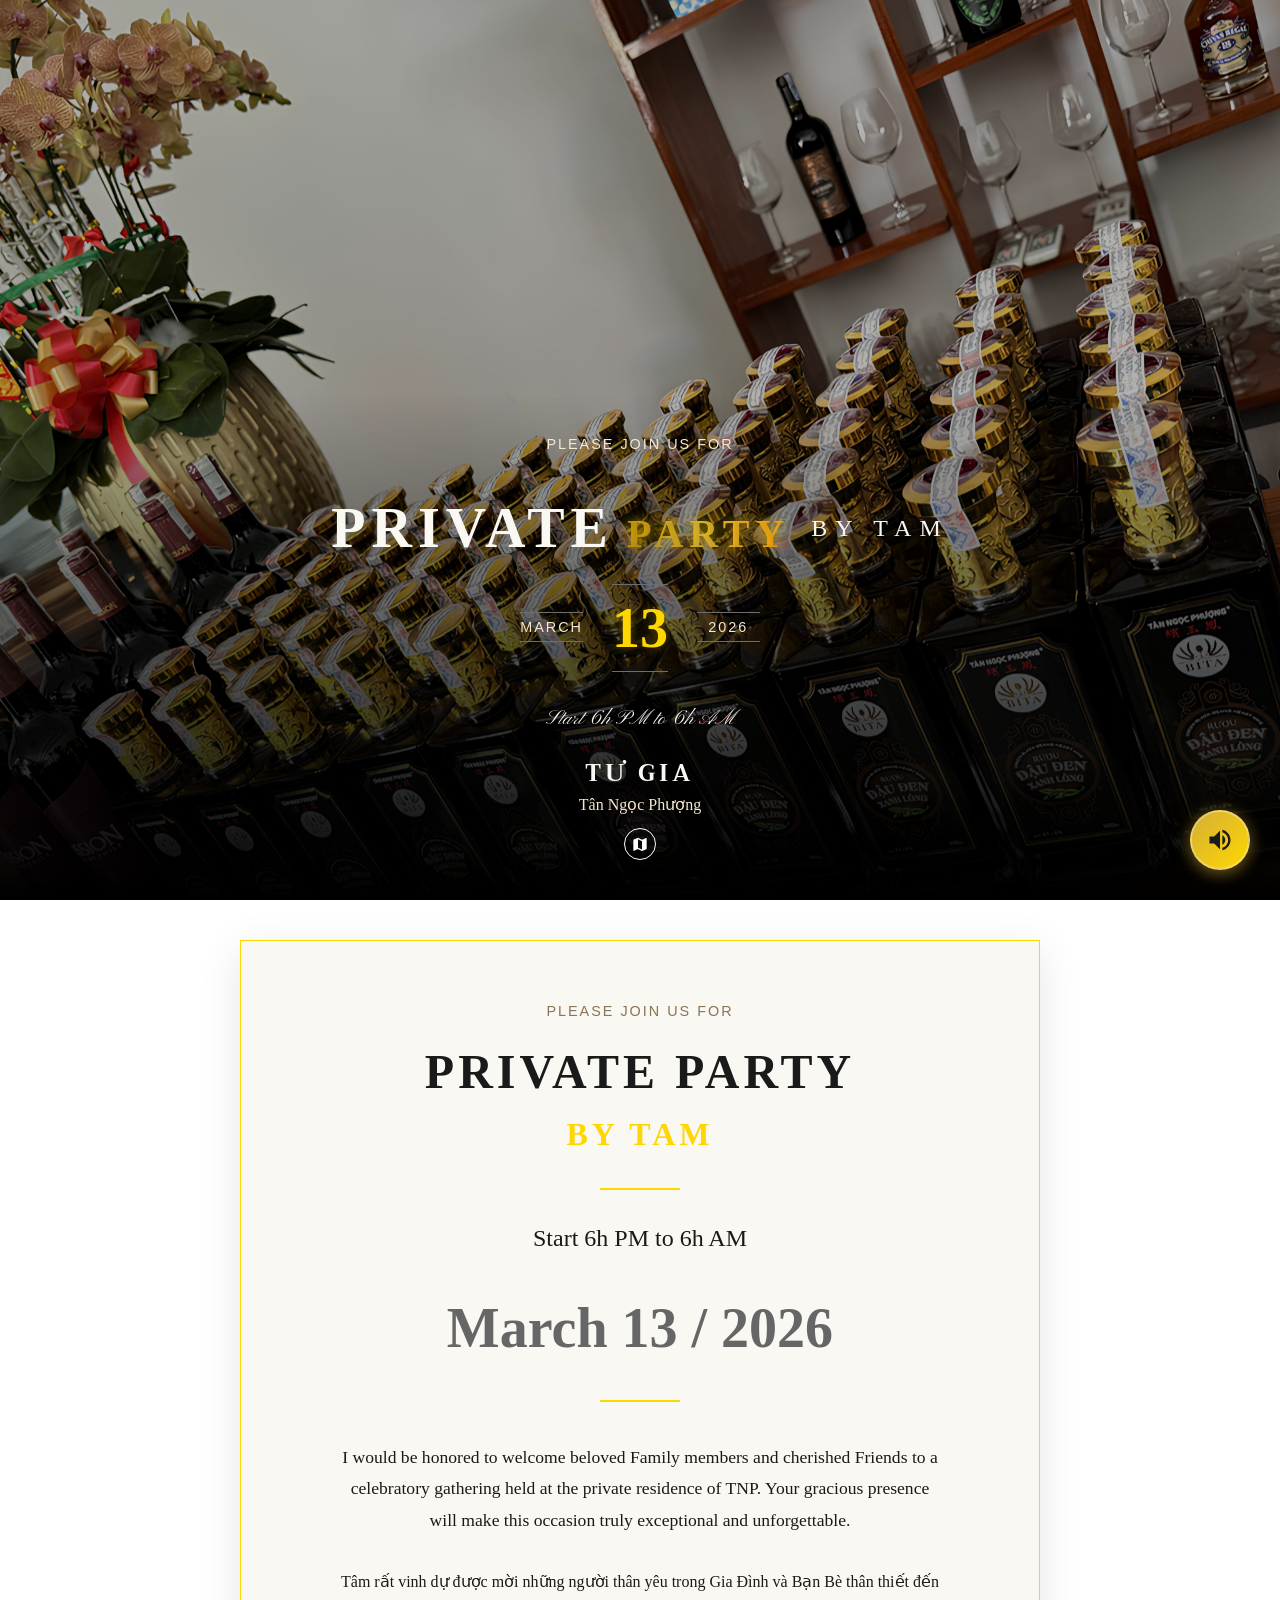
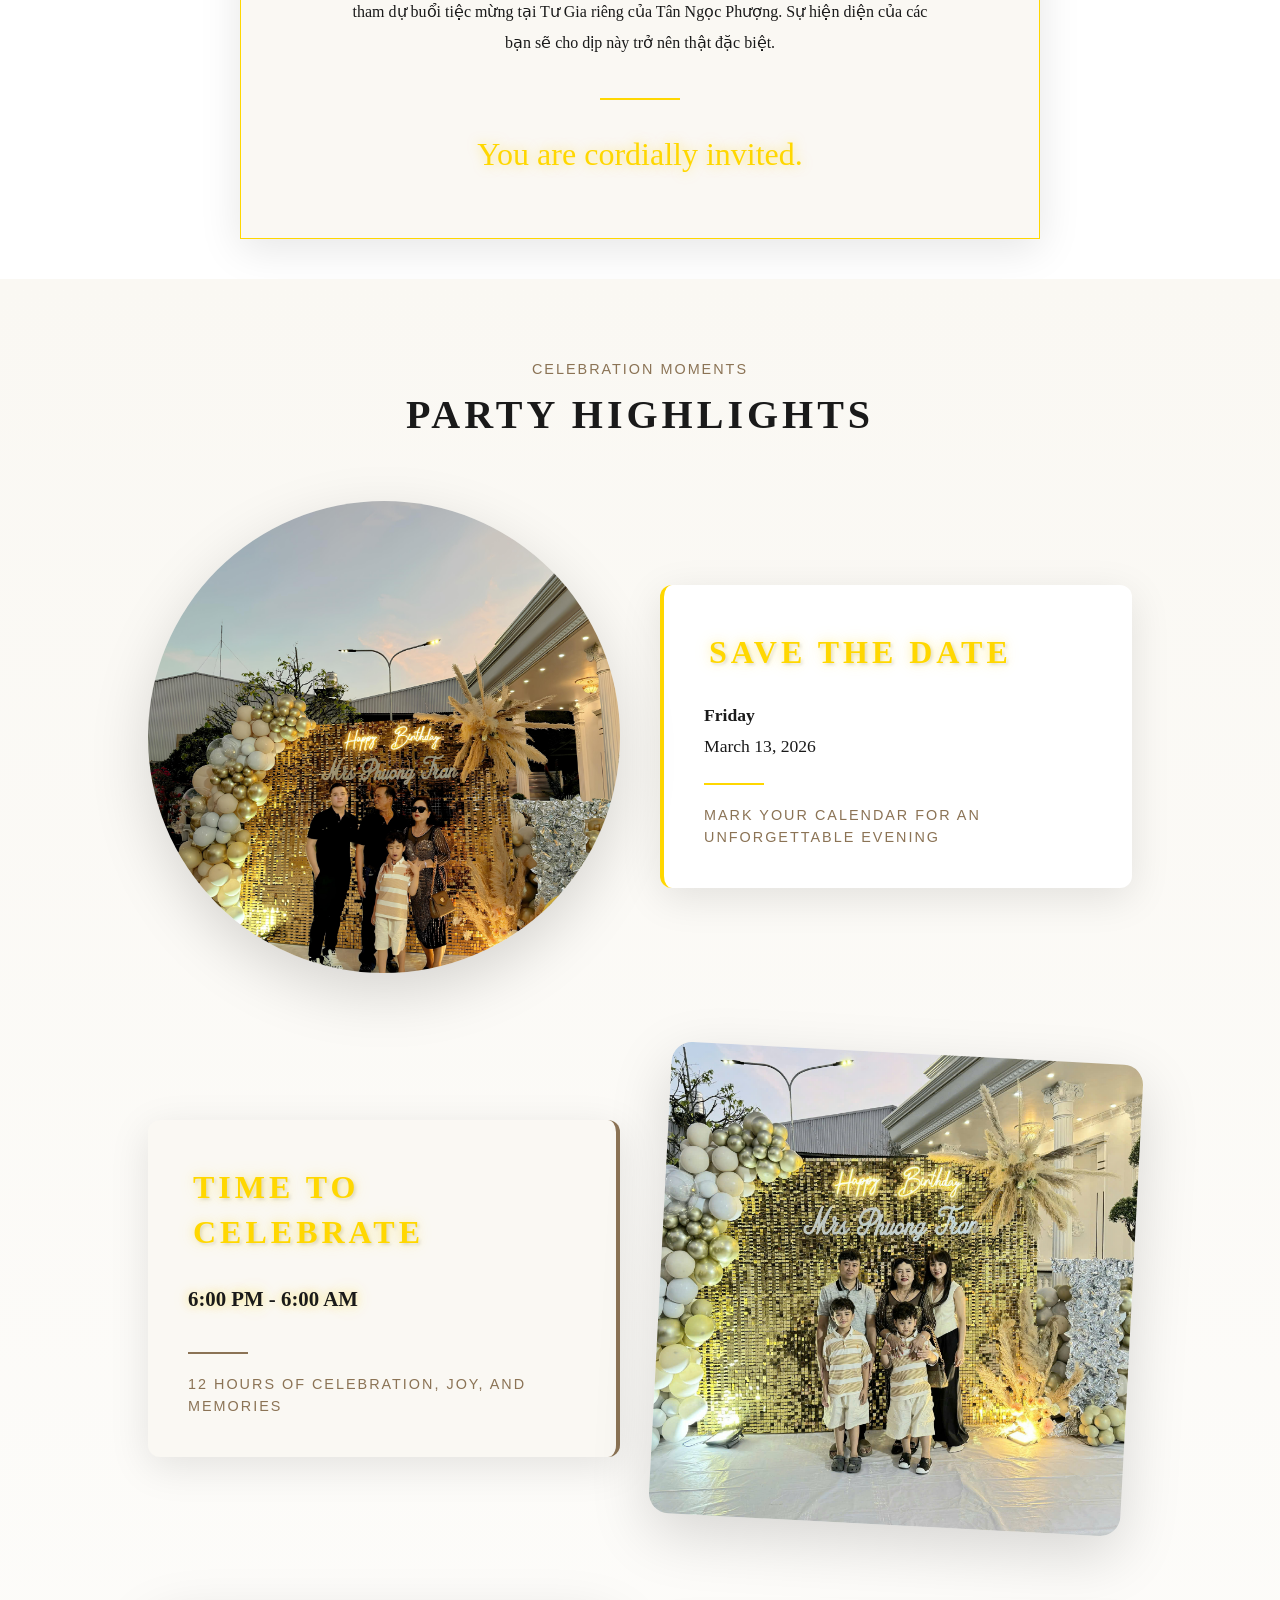
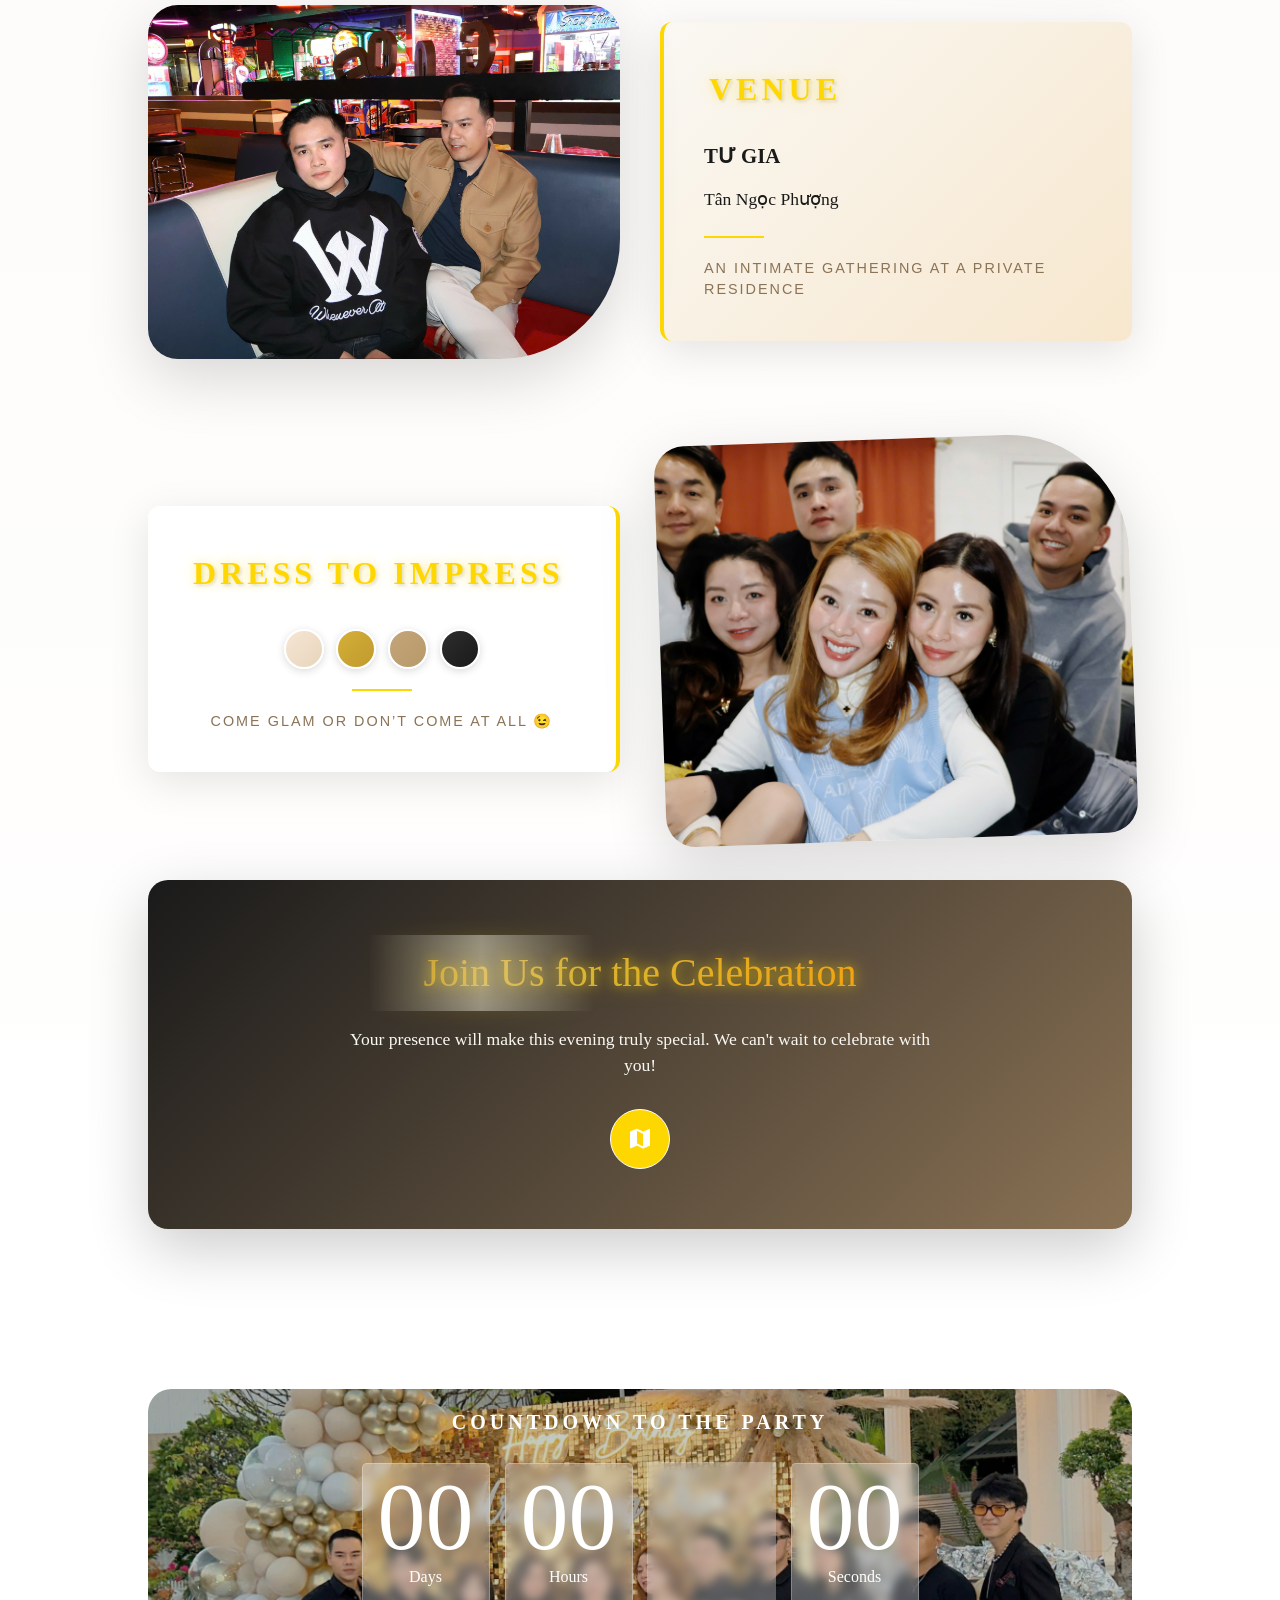
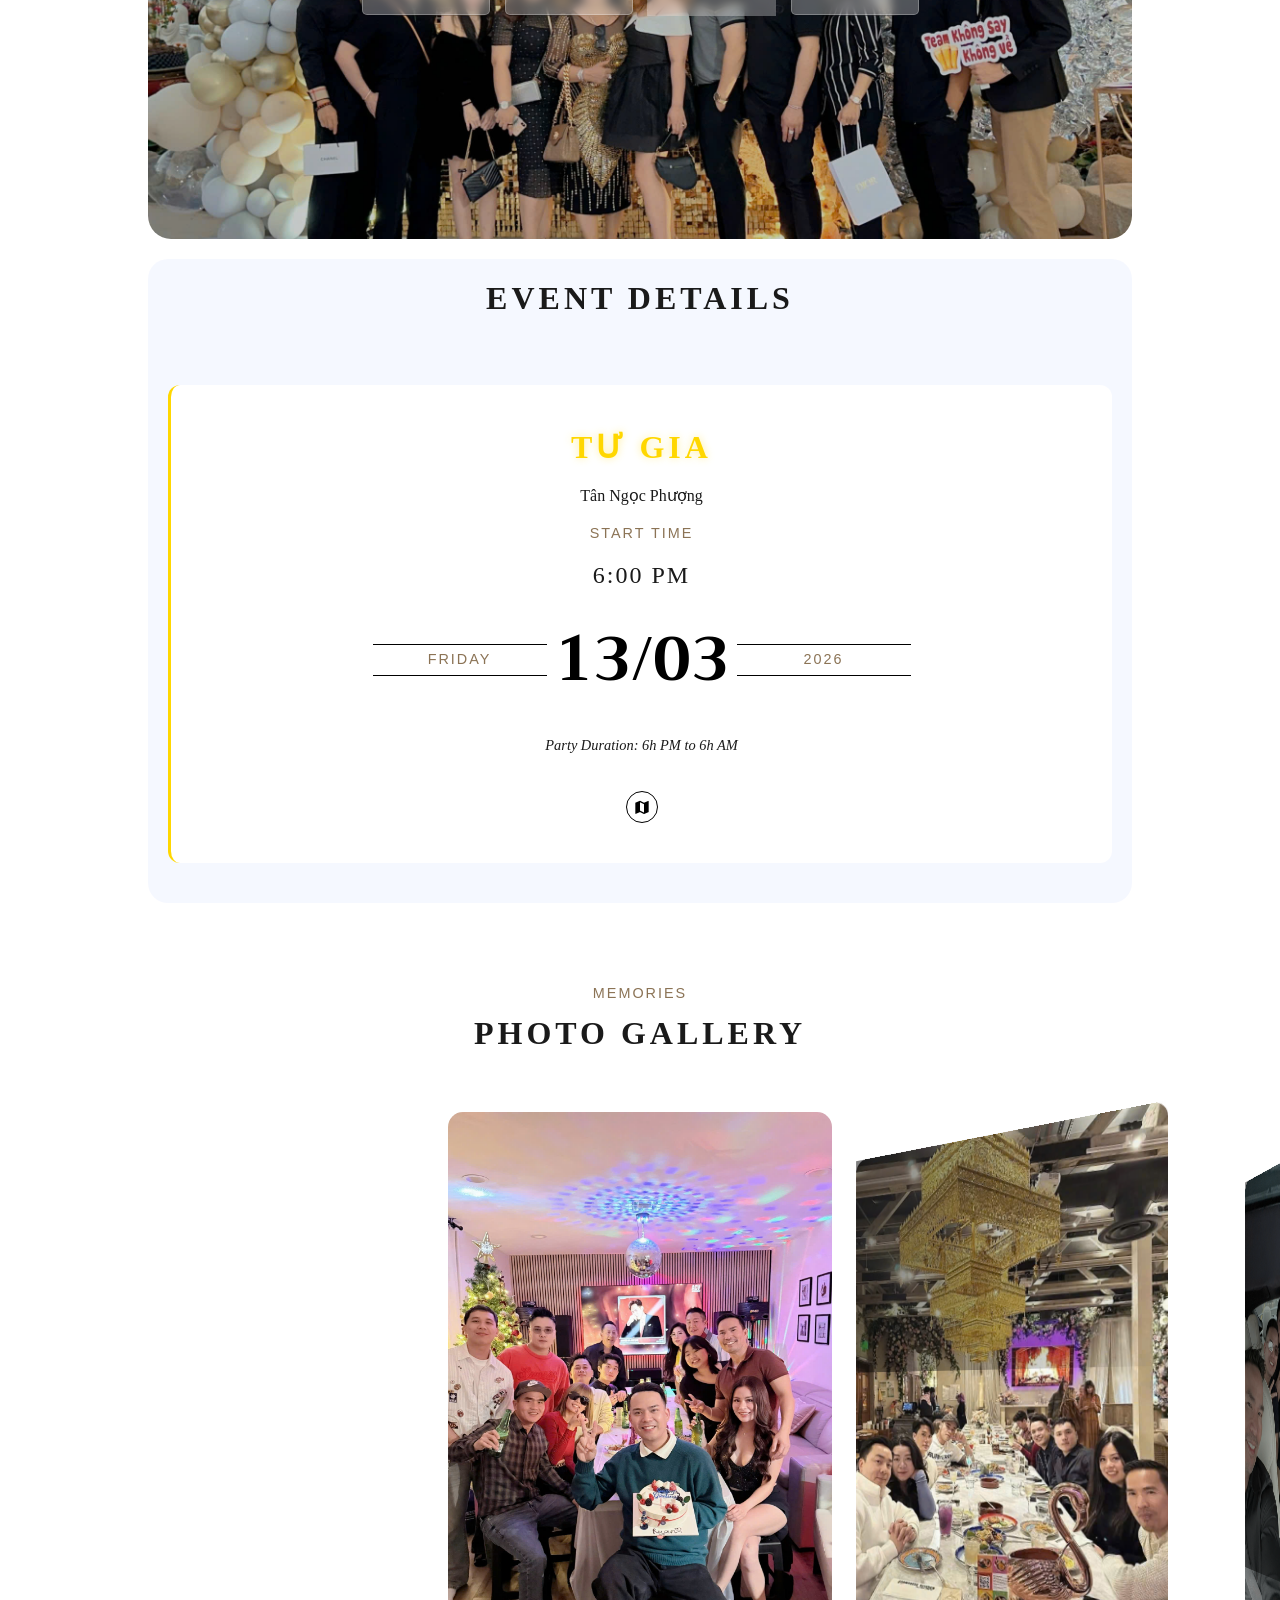
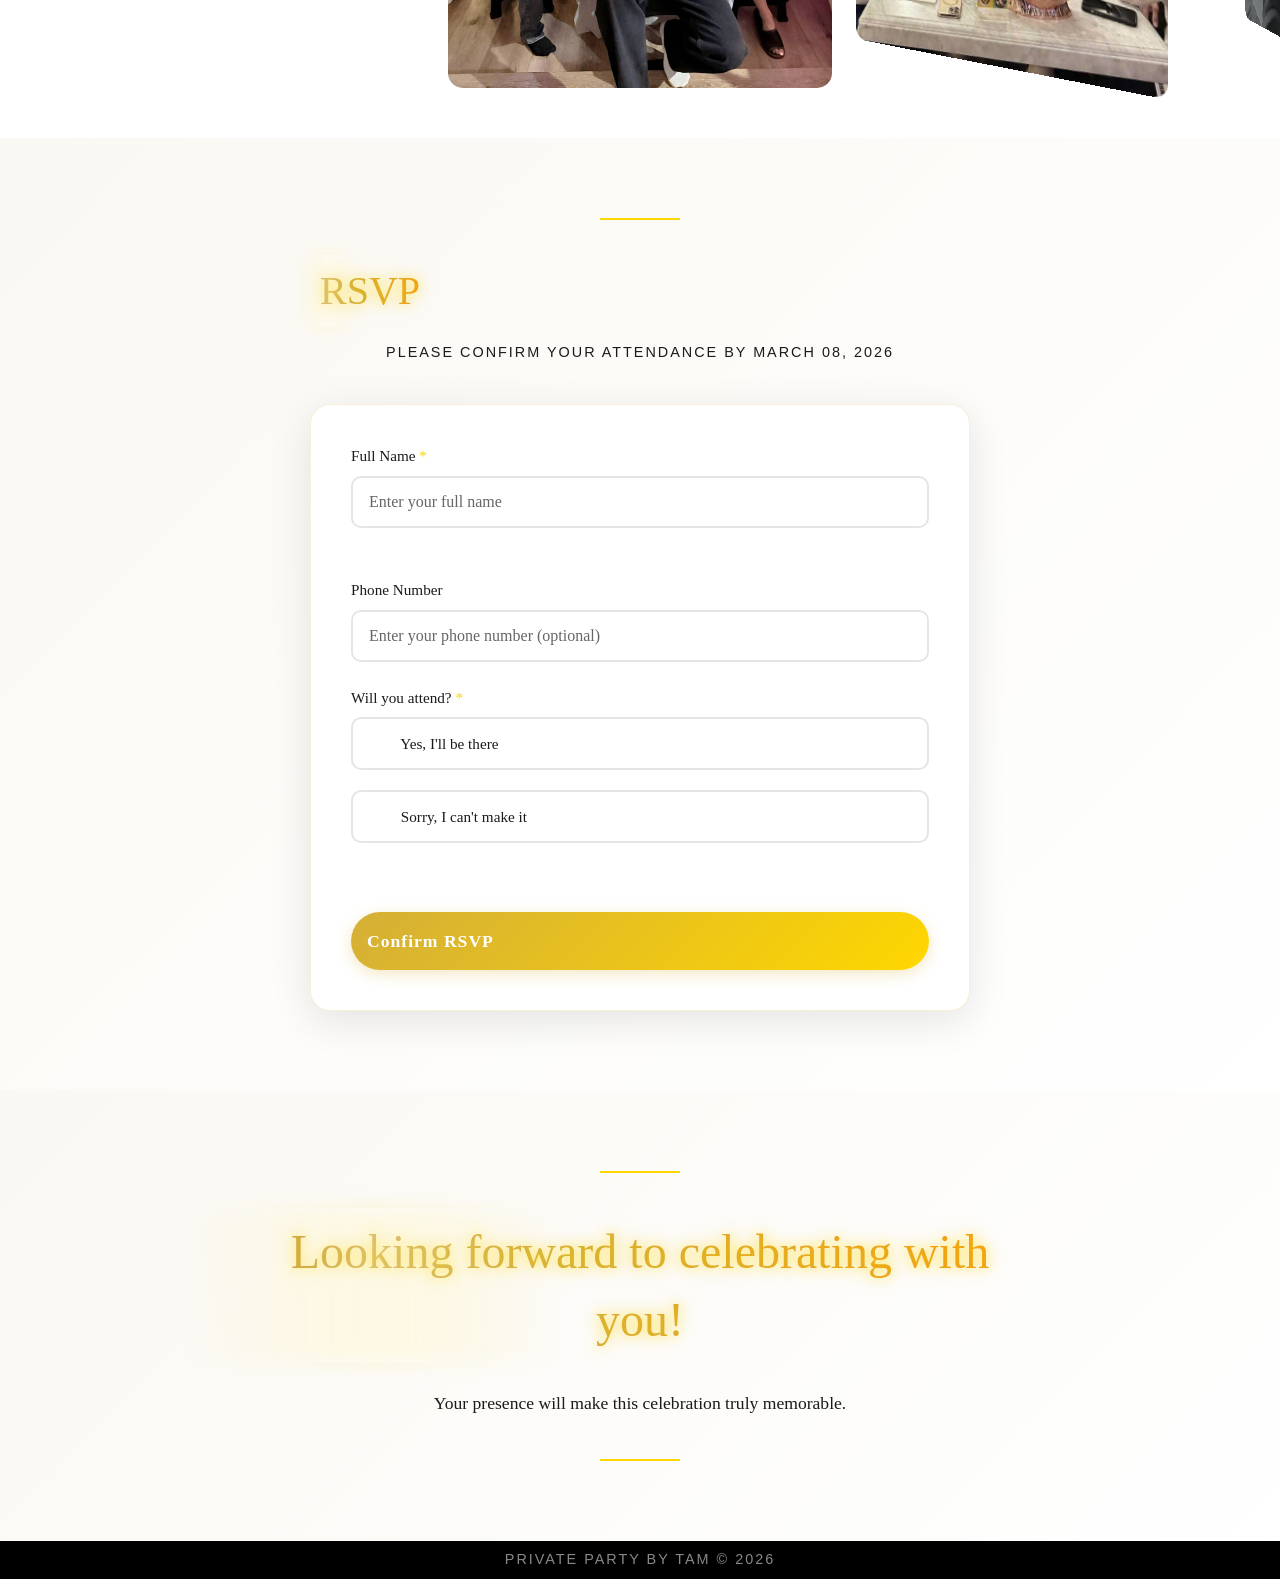
==== commit 5d1d2c92: "init" ====
--- a/index.html
+++ b/index.html
@@ -14,15 +14,15 @@
     <meta property="og:url" content="https://dannguyen2299.github.io/private-party/">
     <meta property="og:site_name" content="Private Party by TAM">
     <meta property="og:updated_time" content="2026-02-06T11:56:14+00:00">
-    <meta property="og:image" content="https://dannguyen2299.github.io/private-party/media/1.jpg">
-    <meta property="og:image:secure_url" content="https://dannguyen2299.github.io/private-party/media/1.jpg">
+    <meta property="og:image" content="https://dannguyen2299.github.io/private-party/media/preview.jpg">
+    <meta property="og:image:secure_url" content="https://dannguyen2299.github.io/private-party/media/preview.jpg">
     <meta property="og:image:width" content="961">
     <meta property="og:image:height" content="1440">
     <meta property="og:image:alt" content="Private Party Invitation">
     <meta property="og:image:type" content="image/jpeg">
     <meta name="twitter:card" content="summary_large_image">
     <meta name="twitter:title" content="Private Party by TAM">
-    <meta name="twitter:image" content="https://dannguyen2299.github.io/private-party/media/1.jpg">
+    <meta name="twitter:image" content="https://dannguyen2299.github.io/private-party/media/preview.jpg">
     <!-- /Rank Math WordPress SEO plugin -->
 
     <link rel="dns-prefetch" href="//cdn.jsdelivr.net">
@@ -570,24 +570,27 @@
             position: relative;
             display: inline-block;
             filter: drop-shadow(0 0 10px rgba(255, 215, 0, 0.4));
+            /* Fix text bị cắt */
+            overflow: visible !important;
+            padding: 5px 10px;
         }
 
         .gold-text-ultra::before {
             content: '';
             position: absolute;
-            top: 0;
-            left: -100%;
+            top: -5px;
+            left: -10%;
             width: 50%;
-            height: 100%;
+            height: calc(100% + 10px);
             background: linear-gradient(
                 90deg,
                 transparent,
-                rgba(255, 255, 255, 0.6),
+                rgba(255, 255, 255, 0.4),
                 transparent
             );
             animation: shineSweep 6s ease-in-out infinite;
             pointer-events: none;
-            z-index: 1;
+            z-index: -1;
         }
 
         .gold-text-slow { animation-duration: 6s !important; }
@@ -596,6 +599,13 @@
             .gold-text-bling,
             .gold-text-ultra {
                 animation-duration: 5s !important;
+                /* Fix text bị cắt trên mobile */
+                padding: 8px 15px !important;
+                overflow: visible !important;
+            }
+
+            .gold-text-ultra::before {
+                opacity: 0.3; /* Giảm opacity trên mobile */
             }
         }
 
@@ -831,7 +841,7 @@
 
     <!-- Background Music -->
     <audio id="audio" loop preload="auto" autoplay muted>
-        <source src="./media/Kiss The Rain.mp3" type="audio/mpeg">
+        <source src="./media/Breaking Rust Walk My Walk Lyrics.mp3" type="audio/mpeg">
         Your browser does not support the audio element.
     </audio>
 
@@ -1794,38 +1804,38 @@
                     </div>
 
                     <!-- Number of Guests -->
-                    <div class="rsvp-field">
-                        <label>Number of Guests
-<!--                            <span style="color: var(&#45;&#45;party-gold);">*</span>-->
-                        </label>
-                        <div class="rsvp-radio-group rsvp-guests-group">
-                            <label class="rsvp-radio-label rsvp-radio-inline">
-                                <input type="radio" name="guests" value="1" required>
-                                <span>1</span>
-                            </label>
-                            <label class="rsvp-radio-label rsvp-radio-inline">
-                                <input type="radio" name="guests" value="2">
-                                <span>2</span>
-                            </label>
-                            <label class="rsvp-radio-label rsvp-radio-inline">
-                                <input type="radio" name="guests" value="3">
-                                <span>3</span>
-                            </label>
-
+<!--                    <div class="rsvp-field">-->
+<!--                        <label>Number of Guests-->
+<!--&lt;!&ndash;                            <span style="color: var(&#45;&#45;party-gold);">*</span>&ndash;&gt;-->
+<!--                        </label>-->
+<!--                        <div class="rsvp-radio-group rsvp-guests-group">-->
 <!--                            <label class="rsvp-radio-label rsvp-radio-inline">-->
-<!--                                <input type="radio" name="guests" value="other" id="guests-other">-->
-<!--                                <span>Other:</span>-->
+<!--                                <input type="radio" name="guests" value="1" required>-->
+<!--                                <span>1</span>-->
 <!--                            </label>-->
-<!--                            <input type="number" id="rsvp-guests-other" name="guestsOther" min="1" placeholder="#" style="width: 80px; margin-left: 10px; display: none;">-->
-                        </div>
-                        <span class="rsvp-error" id="error-guests"></span>
-                    </div>
+<!--                            <label class="rsvp-radio-label rsvp-radio-inline">-->
+<!--                                <input type="radio" name="guests" value="2">-->
+<!--                                <span>2</span>-->
+<!--                            </label>-->
+<!--                            <label class="rsvp-radio-label rsvp-radio-inline">-->
+<!--                                <input type="radio" name="guests" value="3">-->
+<!--                                <span>3</span>-->
+<!--                            </label>-->
+
+<!--&lt;!&ndash;                            <label class="rsvp-radio-label rsvp-radio-inline">&ndash;&gt;-->
+<!--&lt;!&ndash;                                <input type="radio" name="guests" value="other" id="guests-other">&ndash;&gt;-->
+<!--&lt;!&ndash;                                <span>Other:</span>&ndash;&gt;-->
+<!--&lt;!&ndash;                            </label>&ndash;&gt;-->
+<!--&lt;!&ndash;                            <input type="number" id="rsvp-guests-other" name="guestsOther" min="1" placeholder="#" style="width: 80px; margin-left: 10px; display: none;">&ndash;&gt;-->
+<!--                        </div>-->
+<!--                        <span class="rsvp-error" id="error-guests"></span>-->
+<!--                    </div>-->
 
                     <!-- Notes -->
-                    <div class="rsvp-field">
-                        <label for="rsvp-notes">Notes or Special Requests</label>
-                        <textarea id="rsvp-notes" name="notes" rows="4" placeholder="Any dietary restrictions, song requests, or messages for the host..."></textarea>
-                    </div>
+<!--                    <div class="rsvp-field">-->
+<!--                        <label for="rsvp-notes">Notes or Special Requests</label>-->
+<!--                        <textarea id="rsvp-notes" name="notes" rows="4" placeholder="Any dietary restrictions, song requests, or messages for the host..."></textarea>-->
+<!--                    </div>-->
 
                     <!-- Submit Button -->
                     <button type="submit" class="rsvp-submit-btn">
--- a/css/style.css
+++ b/css/style.css
@@ -885,7 +885,7 @@
     background-size: cover;
 }
 .count-down .section-title {
-    color: var(--text-white);
+    color: var(--text-white) !important;
 }
 #countdown {
     margin-top: 40px;
--- a/gold-sparkle.css
+++ b/gold-sparkle.css
@@ -1,13 +1,3 @@
-/* ========================================
-   GOLD SPARKLE EFFECT SYSTEM
-   Ánh sao lấp lánh xung quanh text vàng
-   Professional & Elegant Animation
-========================================= */
-
-/* ========================================
-   BASE GOLD TEXT STYLE
-========================================= */
-
 .gold-sparkle {
     position: relative;
     display: inline-block;
@@ -18,12 +8,16 @@
         0 0 20px rgba(255, 215, 0, 0.2),
         2px 2px 3px rgba(0, 0, 0, 0.1);
     /* Glow nhẹ cho text */
+    overflow: visible !important;
+    padding: 5px;
+    z-index: 1;
 }
 
 /* Container cho sparkles */
 .gold-sparkle-container {
     position: relative;
     display: inline-block;
+    overflow: visible !important;
 }
 
 /* ========================================
@@ -39,7 +33,7 @@
         0 0 10px rgba(255, 215, 0, 0.8);
     font-size: 8px;
     opacity: 0;
-    z-index: 1;
+    z-index: 0;
     animation: sparkleFloat 2s ease-in-out forwards;
 }
 
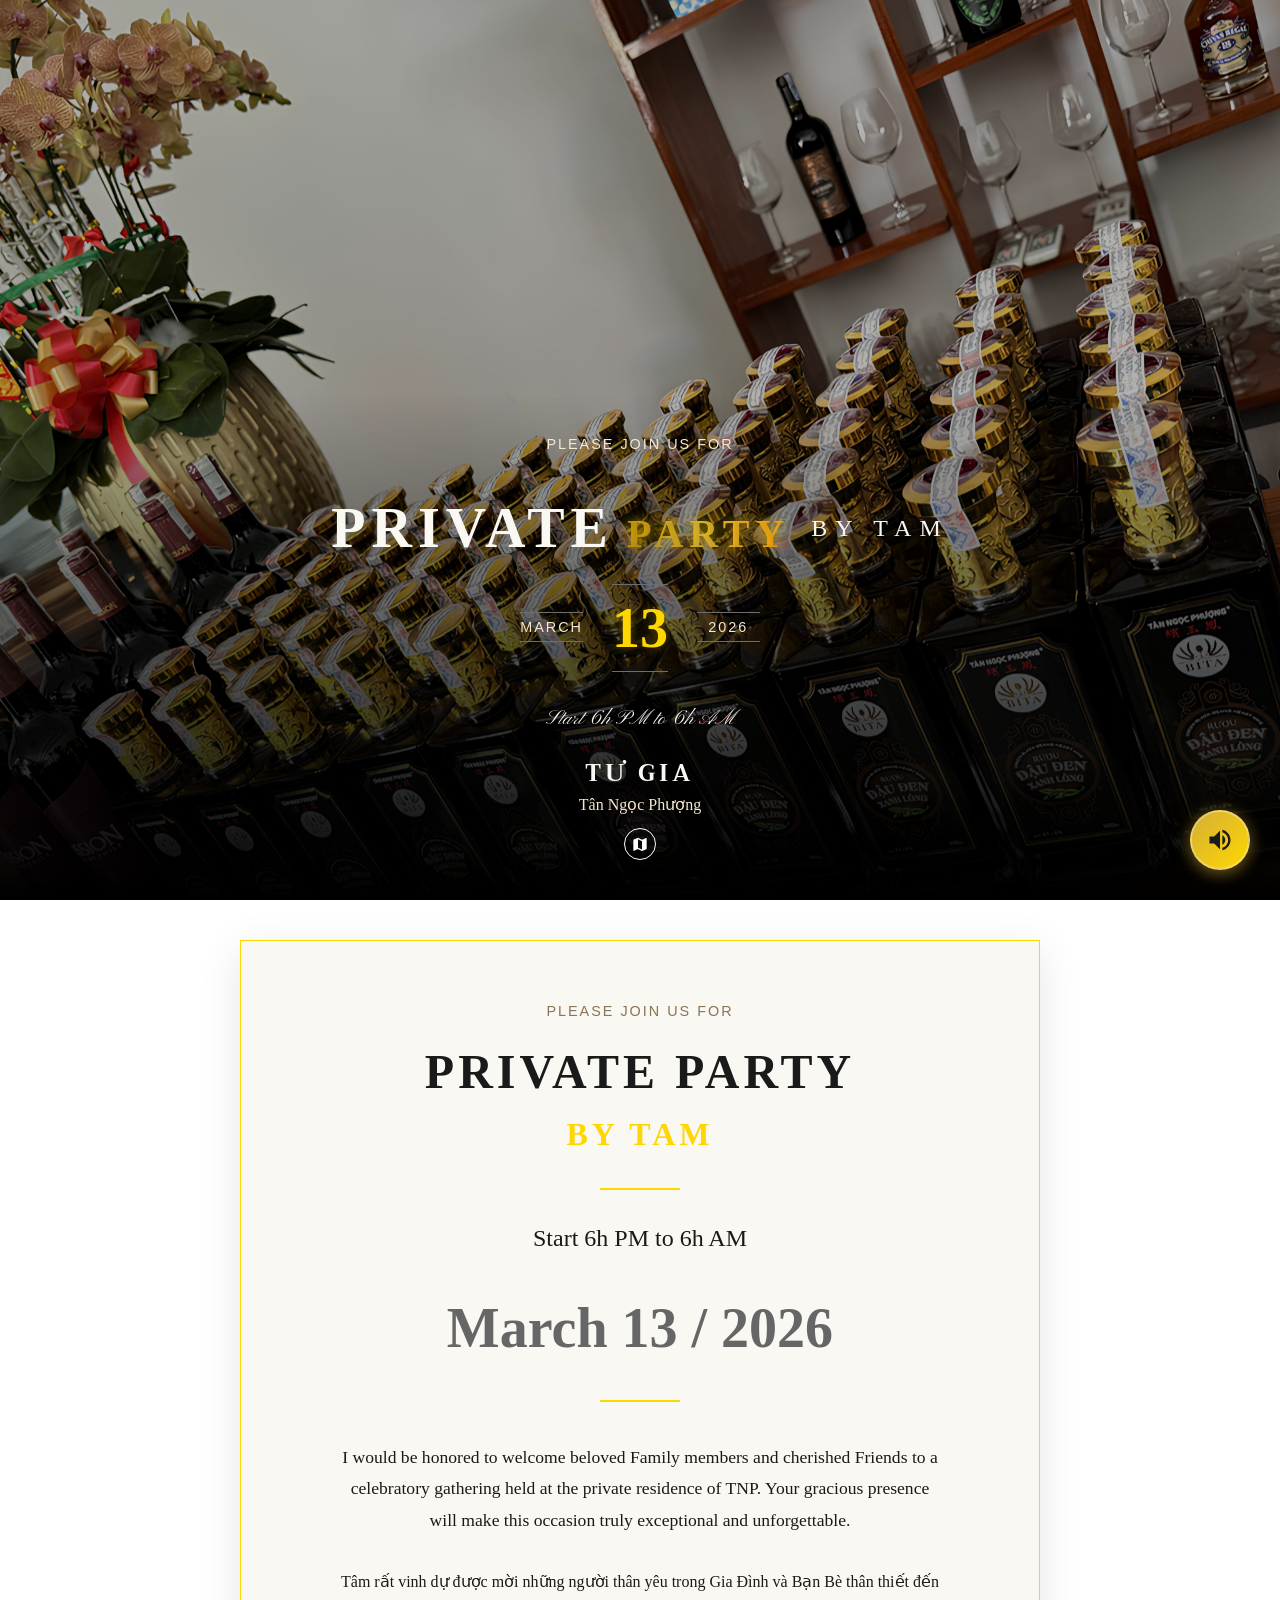
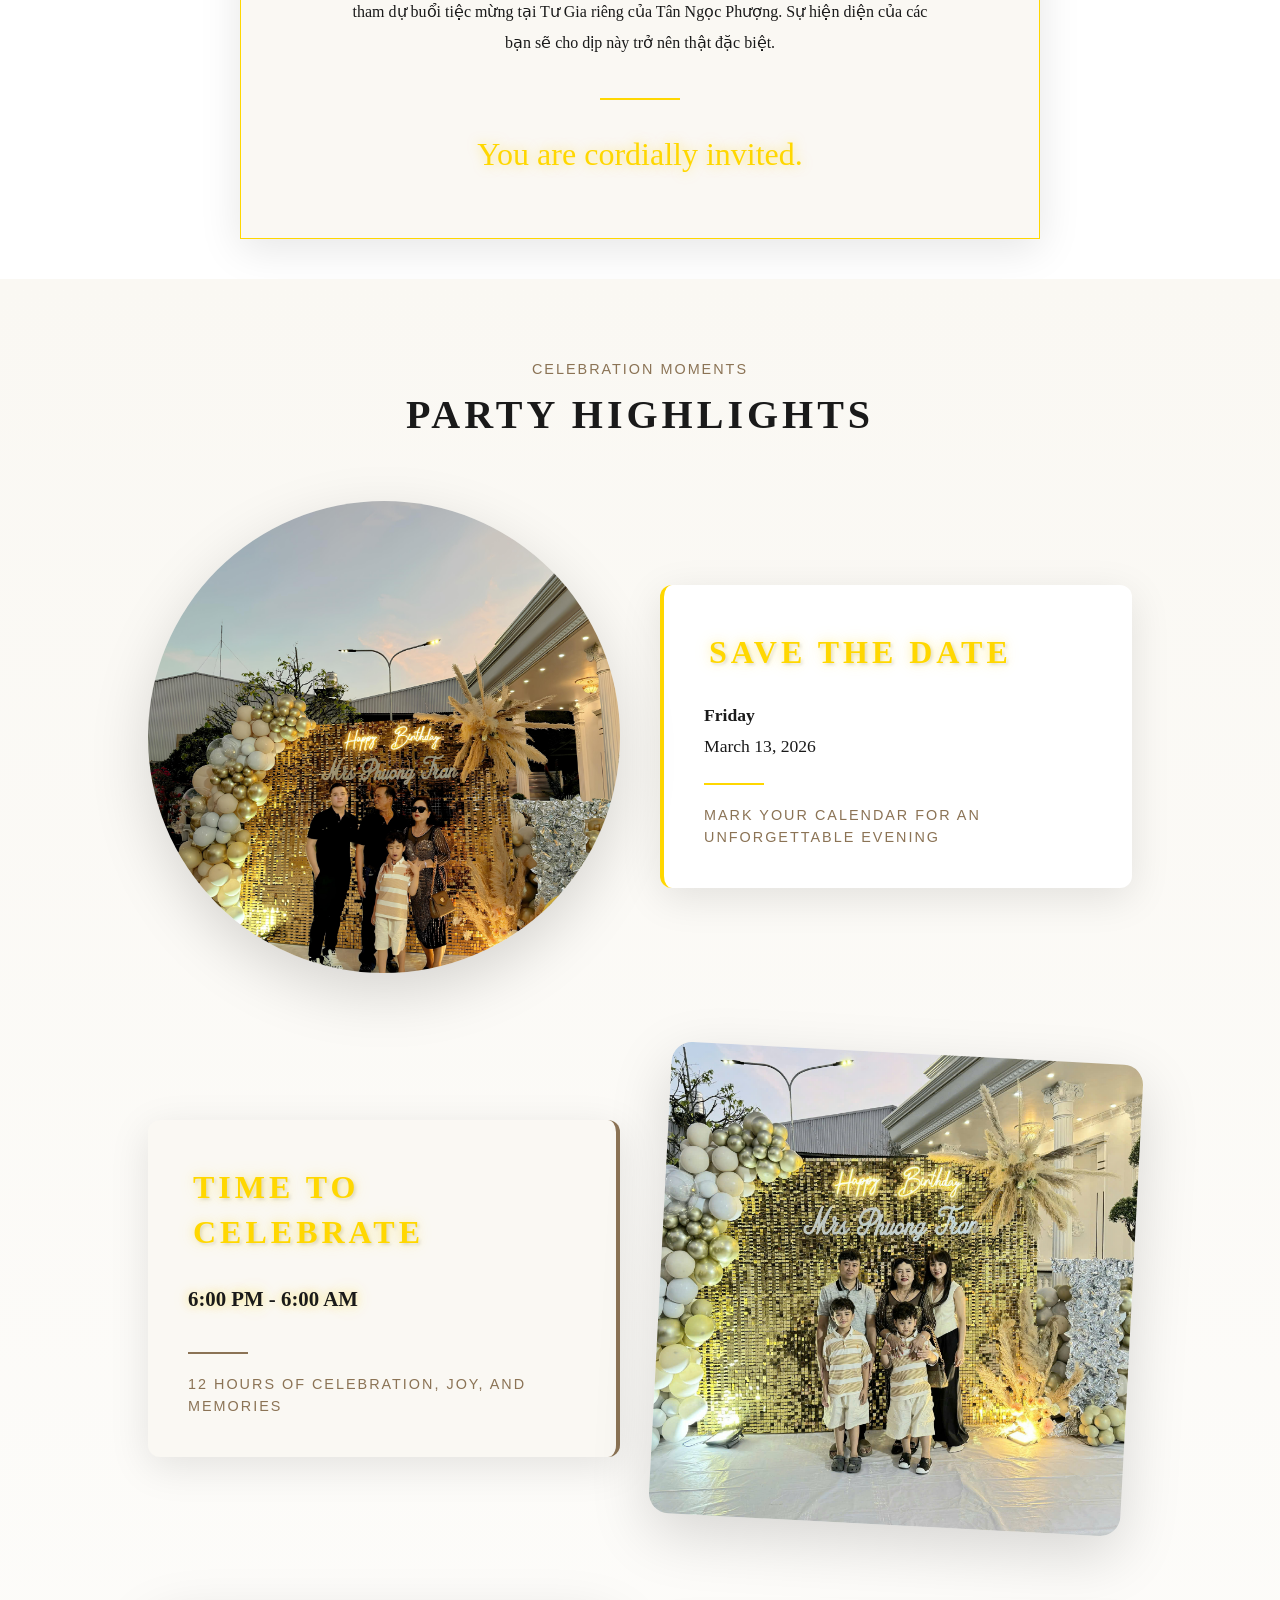
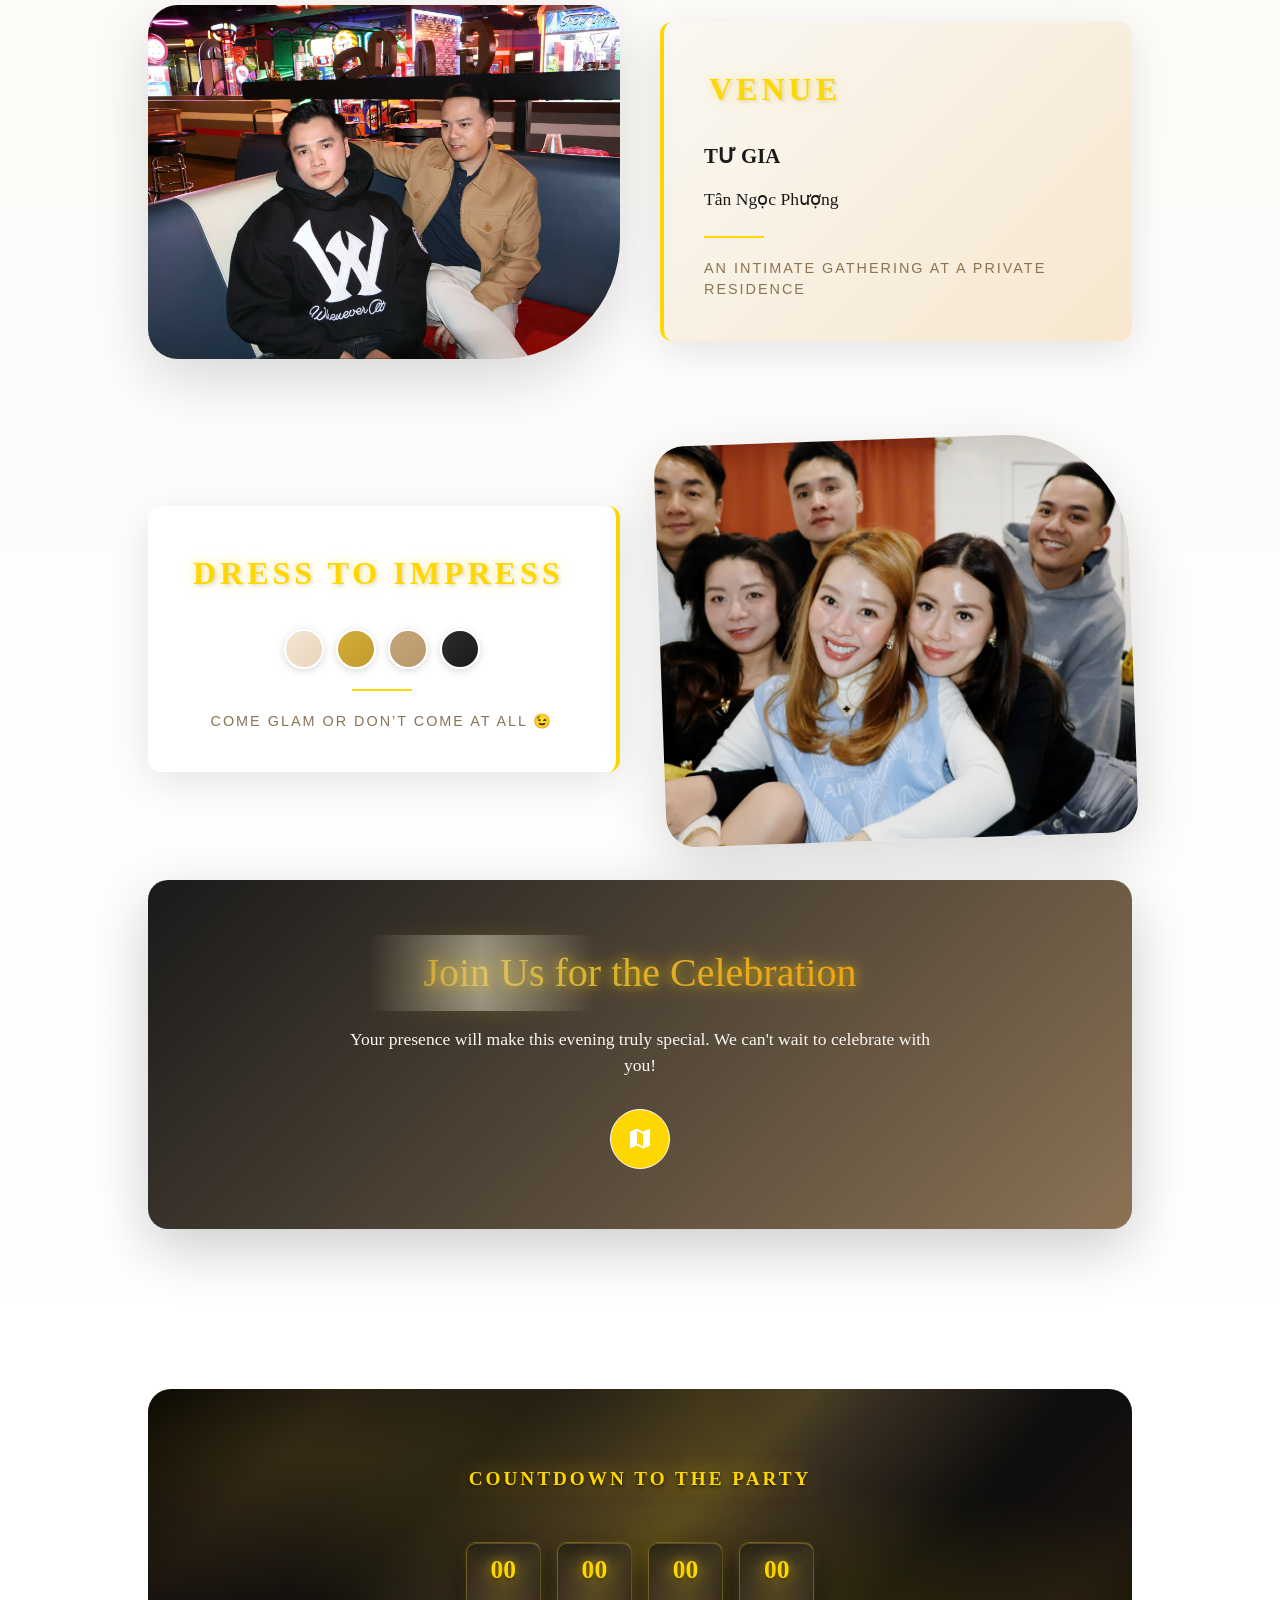
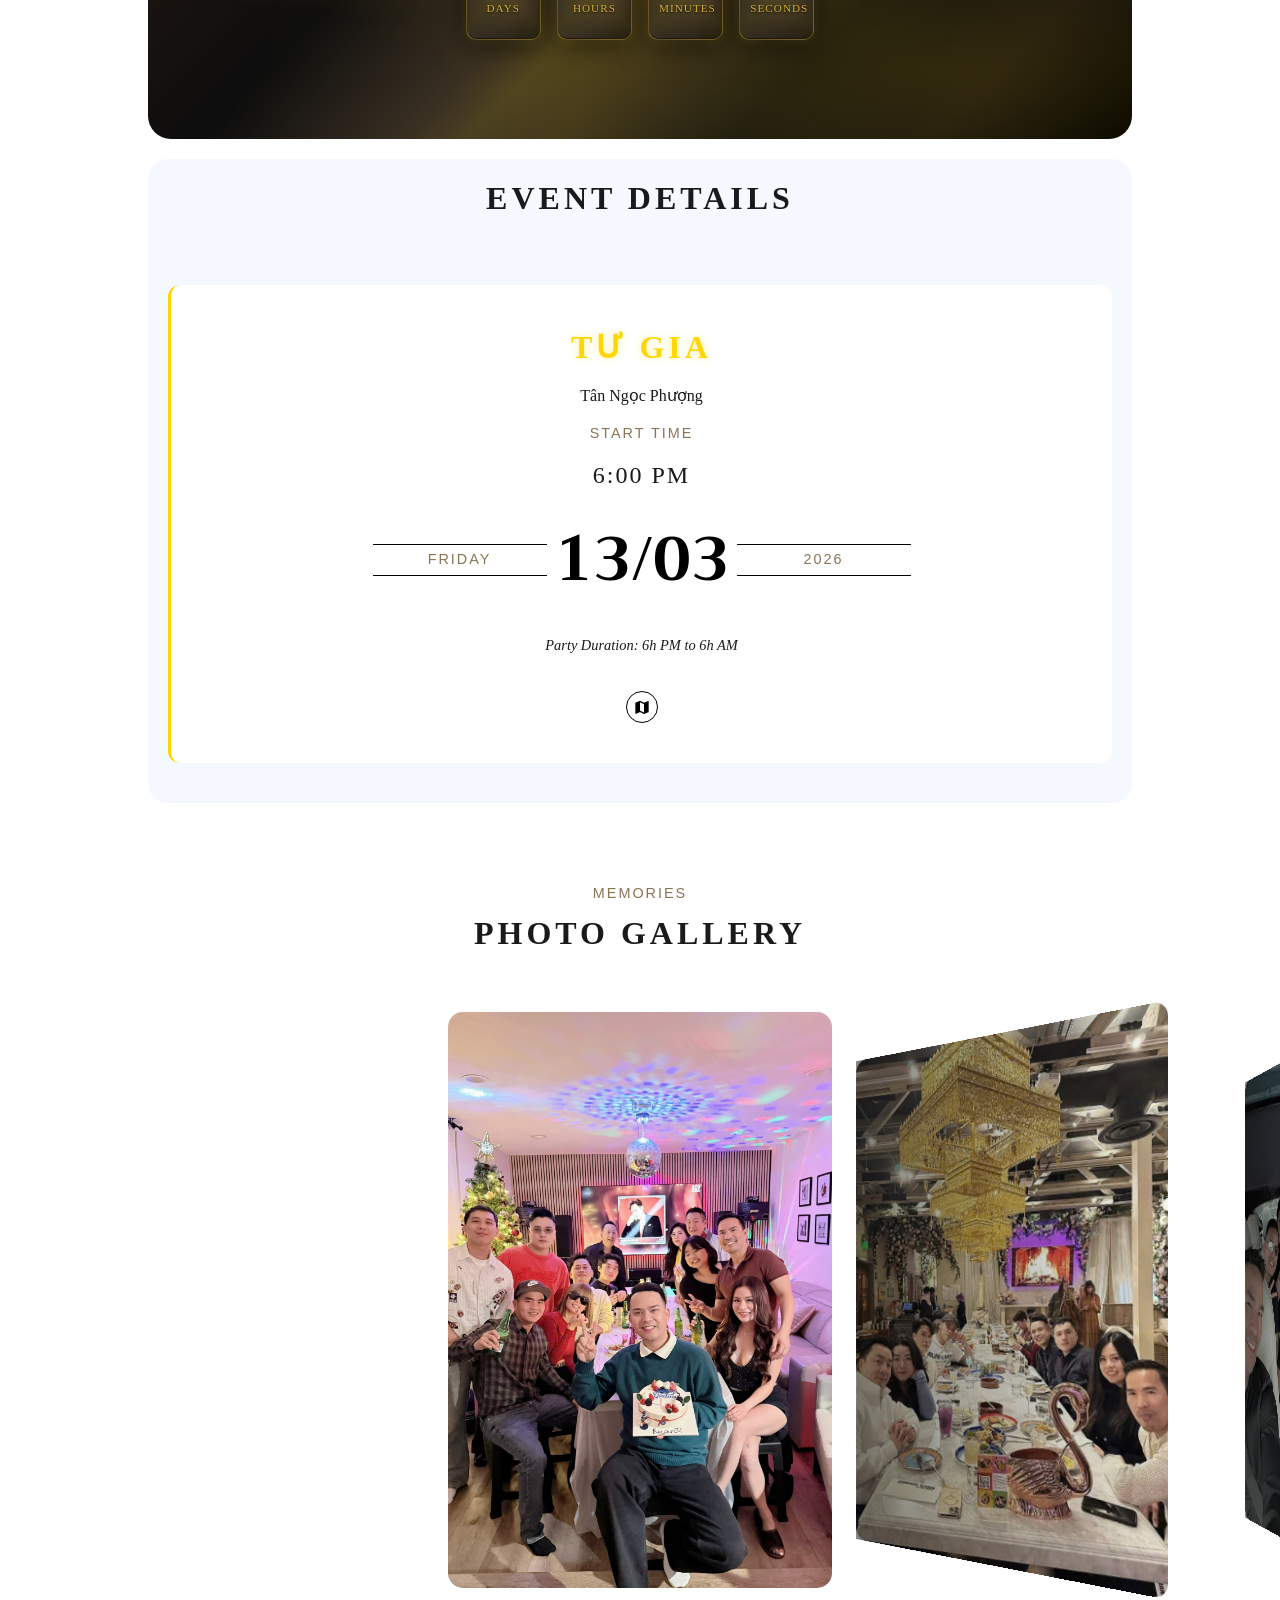
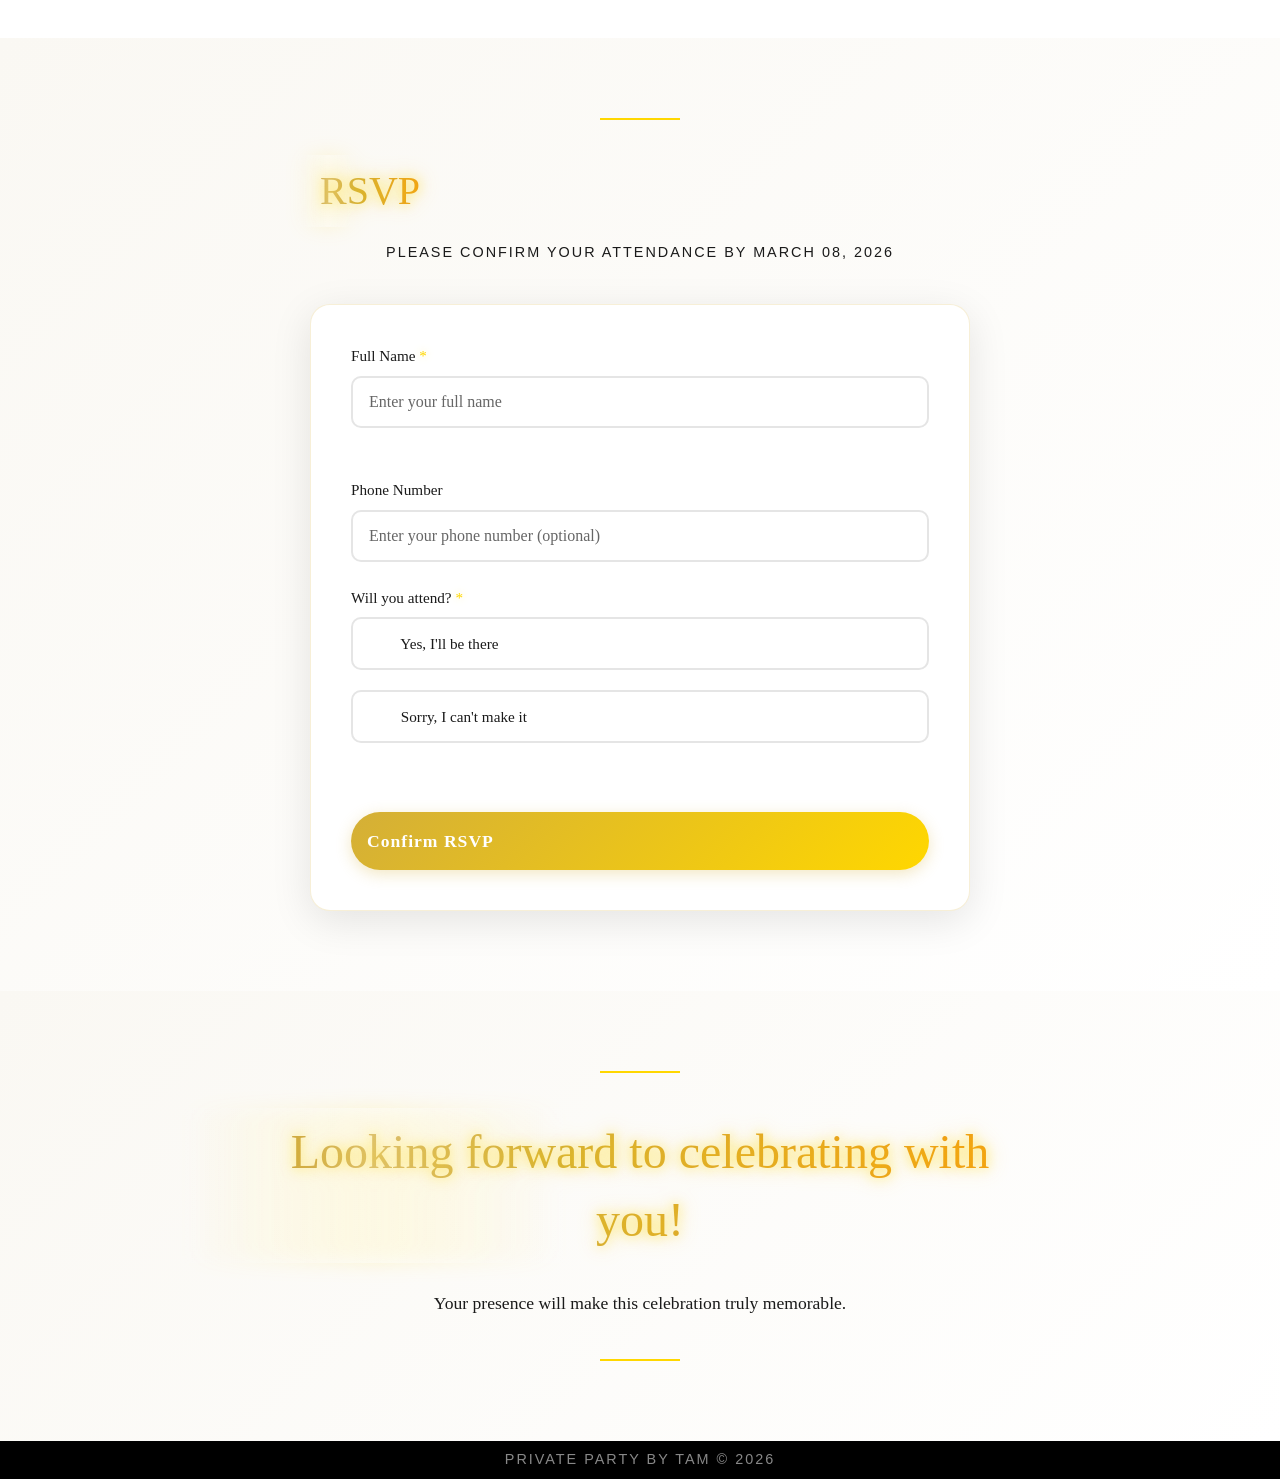
==== commit 5527cc39: "init" ====
--- a/index.html
+++ b/index.html
@@ -1262,12 +1262,341 @@
     </section>
     <!-- END PARTY HIGHLIGHTS -->
 
+    <style>
+
+
+        .count-down.section-countdown {
+            background: linear-gradient(135deg,
+                #000000 0%,
+                #1a1410 15%,
+                #0d0d0d 30%,
+                #2d2520 45%,
+                #3d3520 50%,
+                #2d2520 55%,
+                #0d0d0d 70%,
+                #1a1410 85%,
+                #000000 100%
+            ) !important;
+            position: relative;
+            overflow: hidden;
+            padding: 40px 20px !important;
+            min-height: 350px;
+            display: flex;
+            flex-direction: column;
+            justify-content: center;
+            align-items: center;
+        }
+
+        /* Golden glow pattern overlay */
+        .count-down.section-countdown::before {
+            content: '';
+            position: absolute;
+            top: 0;
+            left: 0;
+            right: 0;
+            bottom: 0;
+            background:
+                radial-gradient(ellipse at 20% 20%, rgba(212, 175, 55, 0.2) 0%, transparent 40%),
+                radial-gradient(ellipse at 80% 80%, rgba(255, 215, 0, 0.15) 0%, transparent 45%),
+                radial-gradient(ellipse at 50% 50%, rgba(184, 134, 11, 0.12) 0%, transparent 50%);
+            opacity: 0.8;
+            pointer-events: none;
+            z-index: 0;
+        }
+
+        /* Shimmer effect */
+        .count-down.section-countdown::after {
+            content: '';
+            position: absolute;
+            top: -50%;
+            left: -50%;
+            width: 200%;
+            height: 200%;
+            background: linear-gradient(
+                115deg,
+                transparent 35%,
+                rgba(212, 175, 55, 0.08) 45%,
+                rgba(255, 215, 0, 0.12) 50%,
+                rgba(212, 175, 55, 0.08) 55%,
+                transparent 65%
+            );
+            animation: luxuryShimmer 8s linear infinite;
+            pointer-events: none;
+            z-index: 0;
+        }
+
+        @keyframes luxuryShimmer {
+            0% {
+                transform: translate(-50%, -50%) rotate(115deg);
+            }
+            100% {
+                transform: translate(50%, 50%) rotate(115deg);
+            }
+        }
+
+        /* Title styling */
+        .count-down h2.section-title {
+            position: relative;
+            z-index: 2;
+            color: #ffd700 !important;
+            text-shadow:
+                0 0 20px rgba(255, 215, 0, 0.5),
+                0 2px 4px rgba(0, 0, 0, 0.8);
+            font-size: 1.2rem !important;
+            font-weight: 600 !important;
+            letter-spacing: 3px !important;
+            margin-bottom: 30px !important;
+            text-align: center;
+        }
+
+        /* ========================================
+           COUNTDOWN GRID - PERFECTLY CENTERED (COMPACT)
+        ======================================== */
+
+        .count-down .uk-grid-small {
+            position: relative;
+            z-index: 2;
+            /*margin: 0 auto !important;*/
+            max-width: 500px !important;
+            display: flex !important;
+            justify-content: center !important;
+            align-items: center !important;
+            flex-wrap: wrap !important;
+            gap: 12px !important;
+            padding: 0 20px !important;
+        }
+
+        /* Each countdown item container */
+        .count-down .uk-grid-small > div {
+            display: flex !important;
+            justify-content: center !important;
+            align-items: center !important;
+            flex: 0 0 auto !important;
+            min-width: 75px !important;
+            margin: 0 !important;
+        }
+
+        /* ========================================
+           COUNTDOWN BOXES - LUXURY DESIGN (COMPACT)
+        ======================================== */
+
+        .count-down .blur-bg {
+            background: linear-gradient(135deg,
+                rgba(10, 10, 10, 0.95) 0%,
+                rgba(45, 37, 32, 0.85) 30%,
+                rgba(61, 53, 32, 0.8) 50%,
+                rgba(45, 37, 32, 0.85) 70%,
+                rgba(10, 10, 10, 0.95) 100%
+            ) !important;
+            backdrop-filter: blur(15px) saturate(150%);
+            border: 1px solid rgba(212, 175, 55, 0.4) !important;
+            border-radius: 10px !important;
+            padding: 12px 10px !important;
+            min-width: 75px !important;
+            width: 75px !important;
+            height: auto !important;
+            display: flex !important;
+            flex-direction: column !important;
+            align-items: center !important;
+            justify-content: center !important;
+            margin: 0 auto !important;
+            box-shadow:
+                0 8px 32px rgba(0, 0, 0, 0.6),
+                0 2px 8px rgba(212, 175, 55, 0.2),
+                inset 0 1px 0 rgba(212, 175, 55, 0.3),
+                inset 0 -1px 0 rgba(0, 0, 0, 0.5);
+            position: relative;
+            overflow: hidden;
+            transition: all 0.4s cubic-bezier(0.4, 0, 0.2, 1);
+        }
+
+        /* Box shine effect */
+        .count-down .blur-bg::before {
+            content: '';
+            position: absolute;
+            top: -50%;
+            left: -50%;
+            width: 200%;
+            height: 200%;
+            background: linear-gradient(
+                45deg,
+                transparent 30%,
+                rgba(212, 175, 55, 0.15) 50%,
+                transparent 70%
+            );
+            animation: boxShine 4s ease-in-out infinite;
+        }
+
+        @keyframes boxShine {
+            0%, 100% {
+                transform: translate(-100%, -100%);
+                opacity: 0;
+            }
+            50% {
+                transform: translate(0, 0);
+                opacity: 1;
+            }
+        }
+
+        /* Hover effect */
+        .count-down .blur-bg:hover {
+            border-color: rgba(255, 215, 0, 0.6);
+            background: linear-gradient(135deg,
+                rgba(15, 15, 15, 0.98) 0%,
+                rgba(61, 53, 32, 0.9) 30%,
+                rgba(77, 66, 40, 0.85) 50%,
+                rgba(61, 53, 32, 0.9) 70%,
+                rgba(15, 15, 15, 0.98) 100%
+            ) !important;
+            box-shadow:
+                0 12px 40px rgba(0, 0, 0, 0.7),
+                0 0 30px rgba(212, 175, 55, 0.4),
+                0 0 60px rgba(255, 215, 0, 0.2),
+                inset 0 1px 0 rgba(255, 215, 0, 0.4);
+            transform: translateY(-3px) scale(1.02);
+        }
+
+        /* ========================================
+           COUNTDOWN NUMBERS & LABELS (COMPACT)
+        ======================================== */
+
+        .count-down .uk-countdown-number {
+            color: #ffd700 !important;
+            text-shadow:
+                0 0 10px rgba(255, 215, 0, 0.6),
+                0 0 20px rgba(212, 175, 55, 0.4),
+                0 2px 4px rgba(0, 0, 0, 0.8);
+            font-size: 1.6rem !important;
+            font-weight: 700 !important;
+            line-height: 1.2 !important;
+            text-align: center !important;
+            width: 100% !important;
+            display: block !important;
+            margin-bottom: 5px !important;
+            position: relative;
+            z-index: 1;
+        }
+
+        .count-down .uk-countdown-label {
+            color: #d4af37 !important;
+            text-shadow: 0 1px 2px rgba(0, 0, 0, 0.8);
+            font-size: 0.7rem !important;
+            text-transform: uppercase !important;
+            letter-spacing: 1px !important;
+            text-align: center !important;
+            width: 100% !important;
+            display: block !important;
+            position: relative;
+            z-index: 1;
+        }
+
+        /* ========================================
+           RESPONSIVE DESIGN (COMPACT & NO OVERLAP)
+        ======================================== */
+
+        @media (max-width: 768px) {
+            .count-down.section-countdown {
+                padding: 30px 15px !important;
+                min-height: 280px;
+            }
+
+            .count-down h2.section-title {
+                font-size: 1rem !important;
+                margin-bottom: 20px !important;
+            }
+
+            .count-down .uk-grid-small {
+                max-width: 100% !important;
+                gap: 10px !important;
+                padding: 0 15px !important;
+            }
+
+            .count-down .uk-grid-small > div {
+                min-width: 70px !important;
+            }
+
+            .count-down .blur-bg {
+                padding: 10px 8px !important;
+                min-width: 70px !important;
+                width: 70px !important;
+            }
+
+            .count-down .uk-countdown-number {
+                font-size: 1.4rem !important;
+            }
+
+            .count-down .uk-countdown-label {
+                font-size: 0.65rem !important;
+            }
+        }
+
+        @media (max-width: 480px) {
+            .count-down.section-countdown {
+                padding: 25px 10px !important;
+                min-height: 260px;
+            }
+
+            .count-down h2.section-title {
+                font-size: 0.9rem !important;
+                letter-spacing: 2px !important;
+            }
+
+            .count-down .uk-grid-small {
+                gap: 8px !important;
+                padding: 0 10px !important;
+            }
+
+            .count-down .uk-grid-small > div {
+                min-width: 65px !important;
+            }
+
+            .count-down .blur-bg {
+                padding: 8px 6px !important;
+                min-width: 65px !important;
+                width: 65px !important;
+            }
+
+            .count-down .uk-countdown-number {
+                font-size: 1.2rem !important;
+            }
+
+            .count-down .uk-countdown-label {
+                font-size: 0.6rem !important;
+            }
+        }
+
+        @media (max-width: 380px) {
+            .count-down .uk-grid-small {
+                gap: 6px !important;
+                padding: 0 8px !important;
+            }
+
+            .count-down .uk-grid-small > div {
+                min-width: 60px !important;
+            }
+
+            .count-down .blur-bg {
+                padding: 8px 5px !important;
+                min-width: 60px !important;
+                width: 60px !important;
+            }
+
+            .count-down .uk-countdown-number {
+                font-size: 1.1rem !important;
+            }
+
+            .count-down .uk-countdown-label {
+                font-size: 0.55rem !important;
+            }
+        }
+    </style>
+
     <!-- COUNTDOWN END INVITATION-->
     <section id="countdown-section" class="">
         <div class="container">
             <!-- COUNTDOWN -->
 
-            <div class="count-down section-countdown img_bg bg_overlay" style="background-image:url(media/z7508937742193_f37ff0fd20f46ef222cffaf37c1e6933.jpg">
+            <div class="count-down section-countdown">
 
                 <h2 style="font-size:20px;" class="section-title party-title-main">
                     COUNTDOWN TO THE PARTY
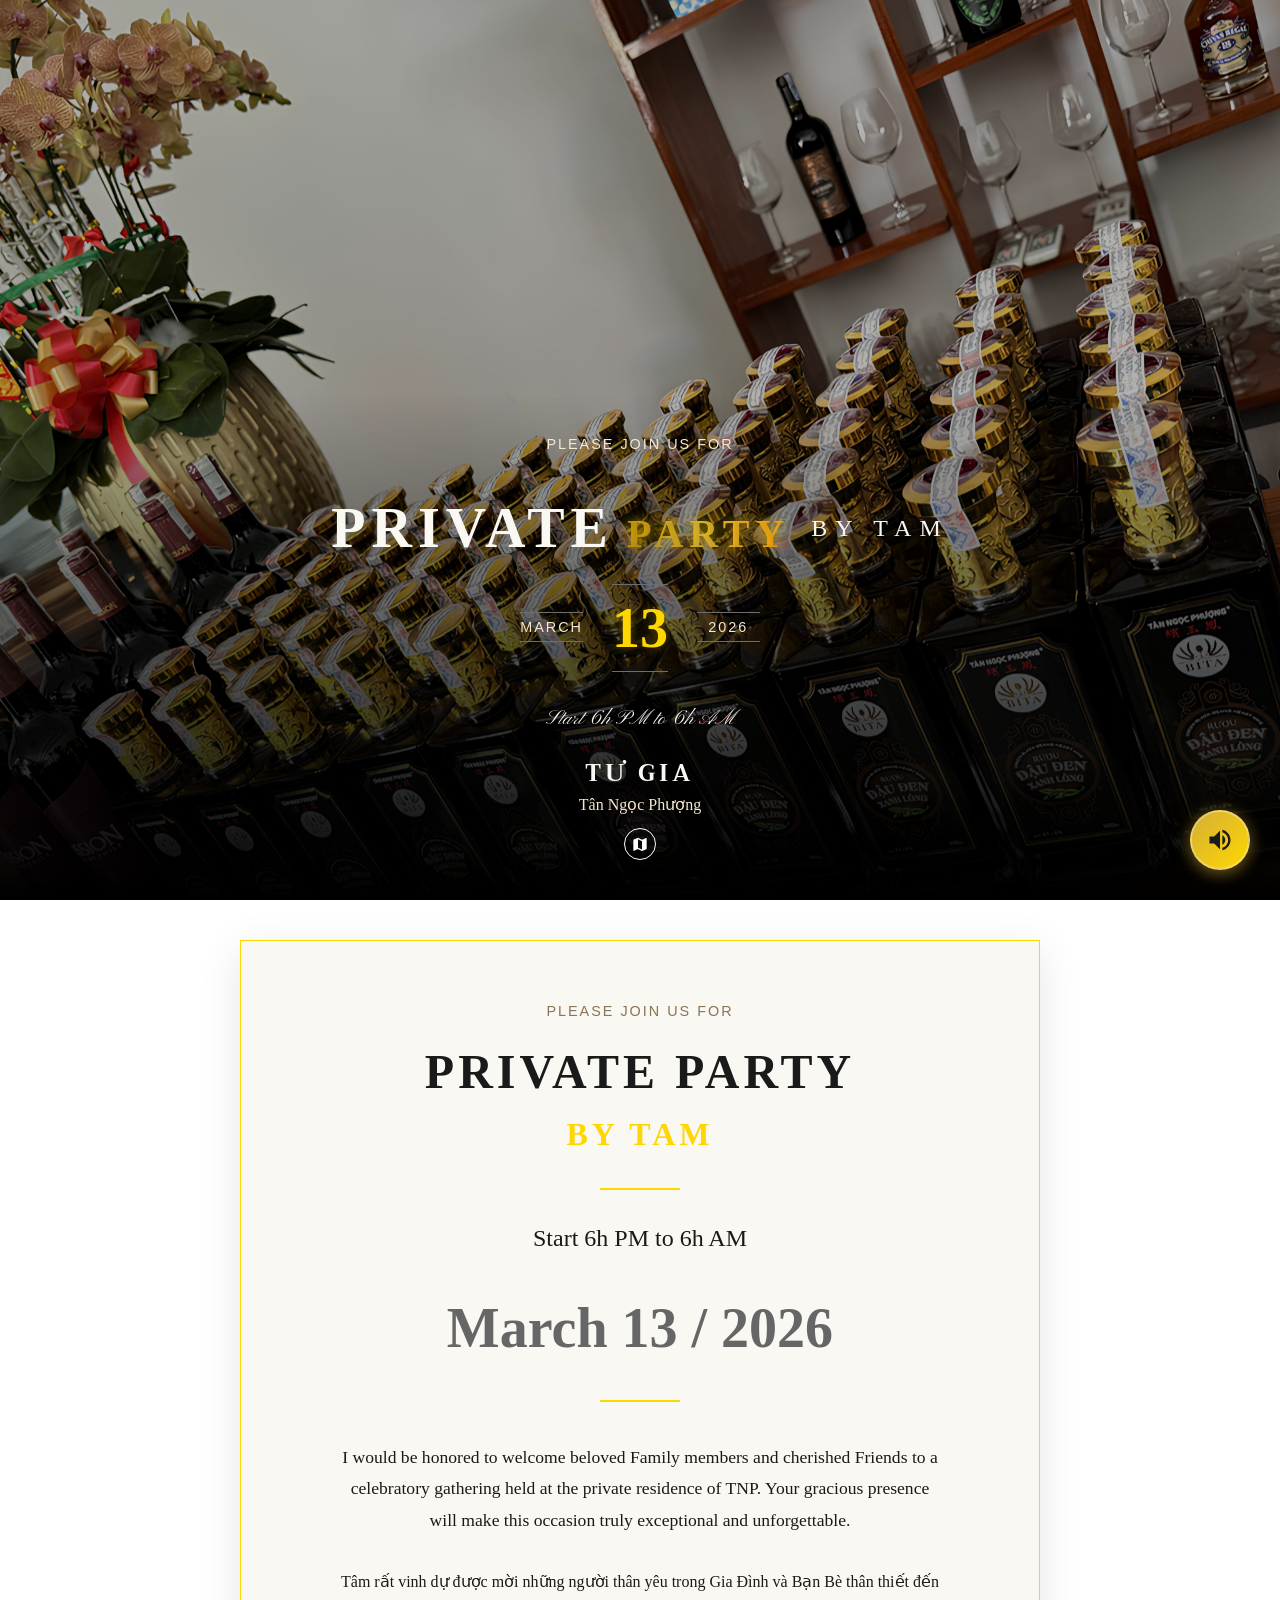
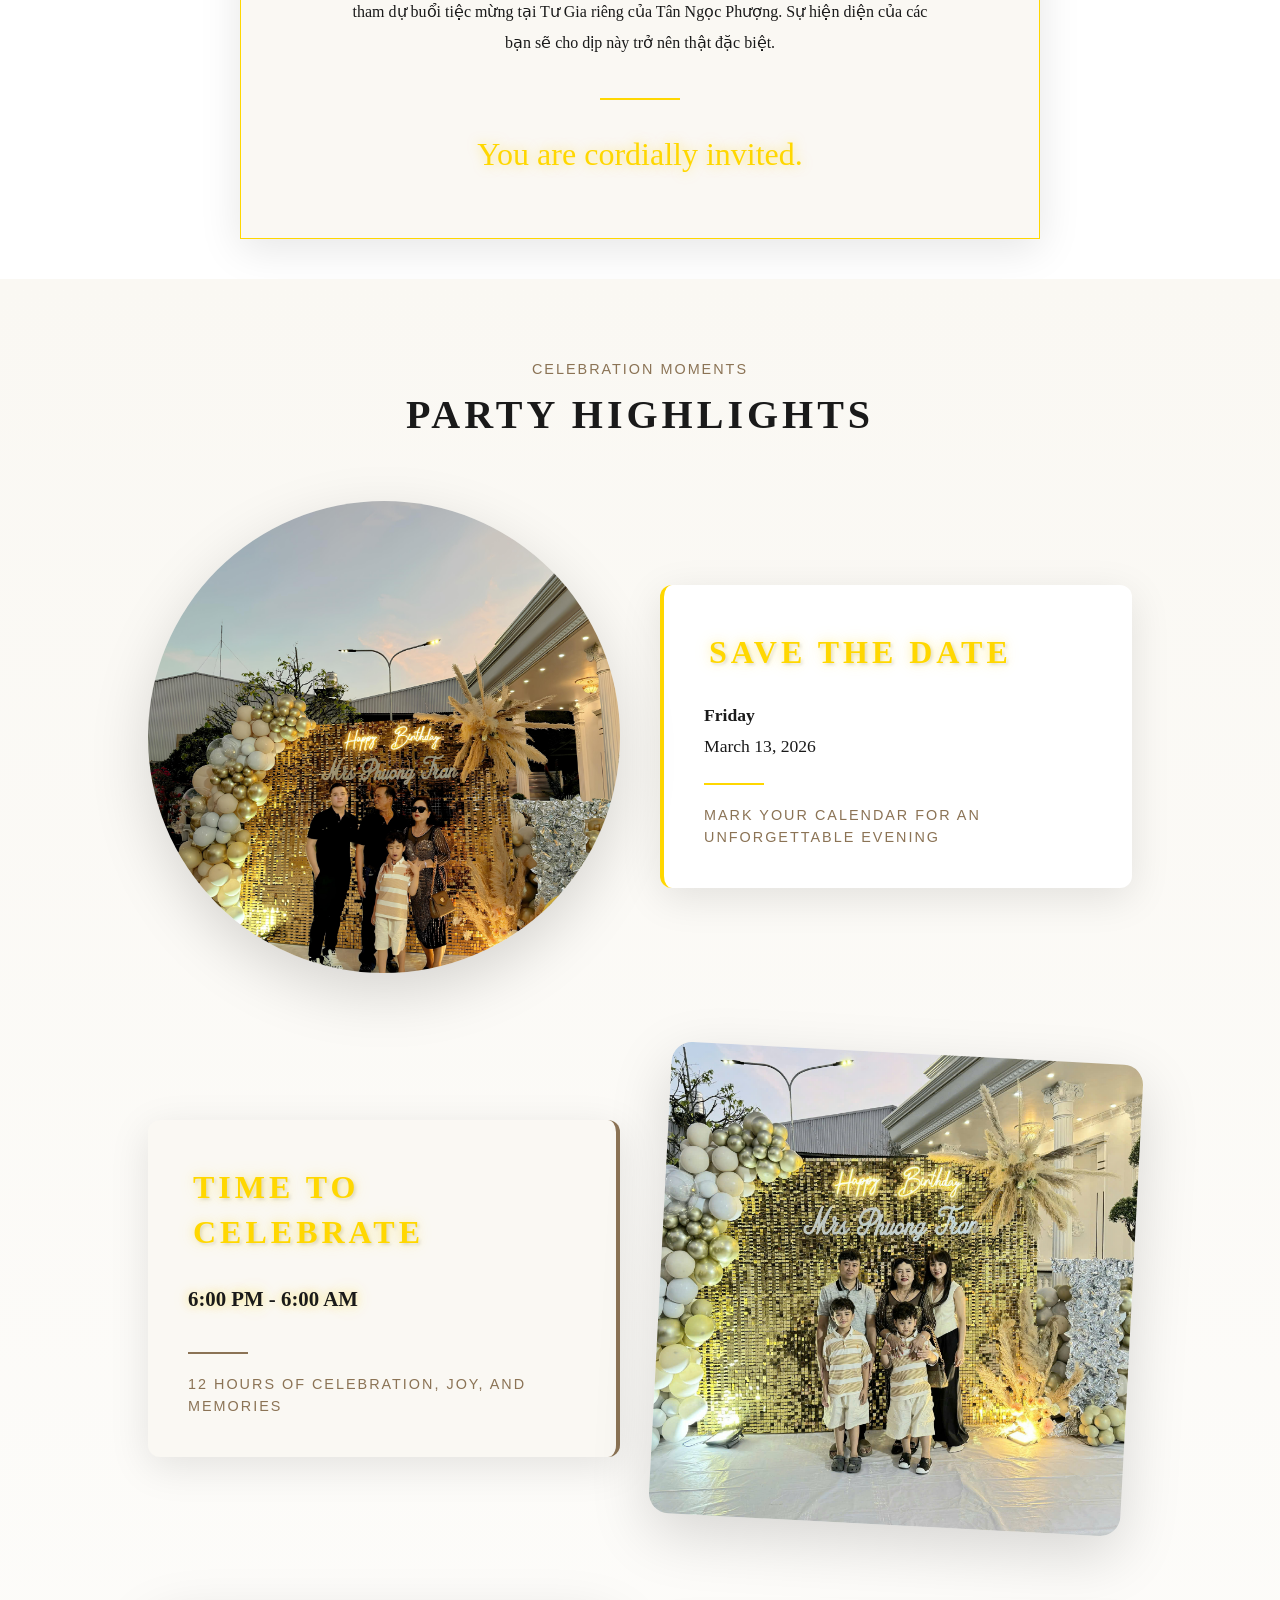
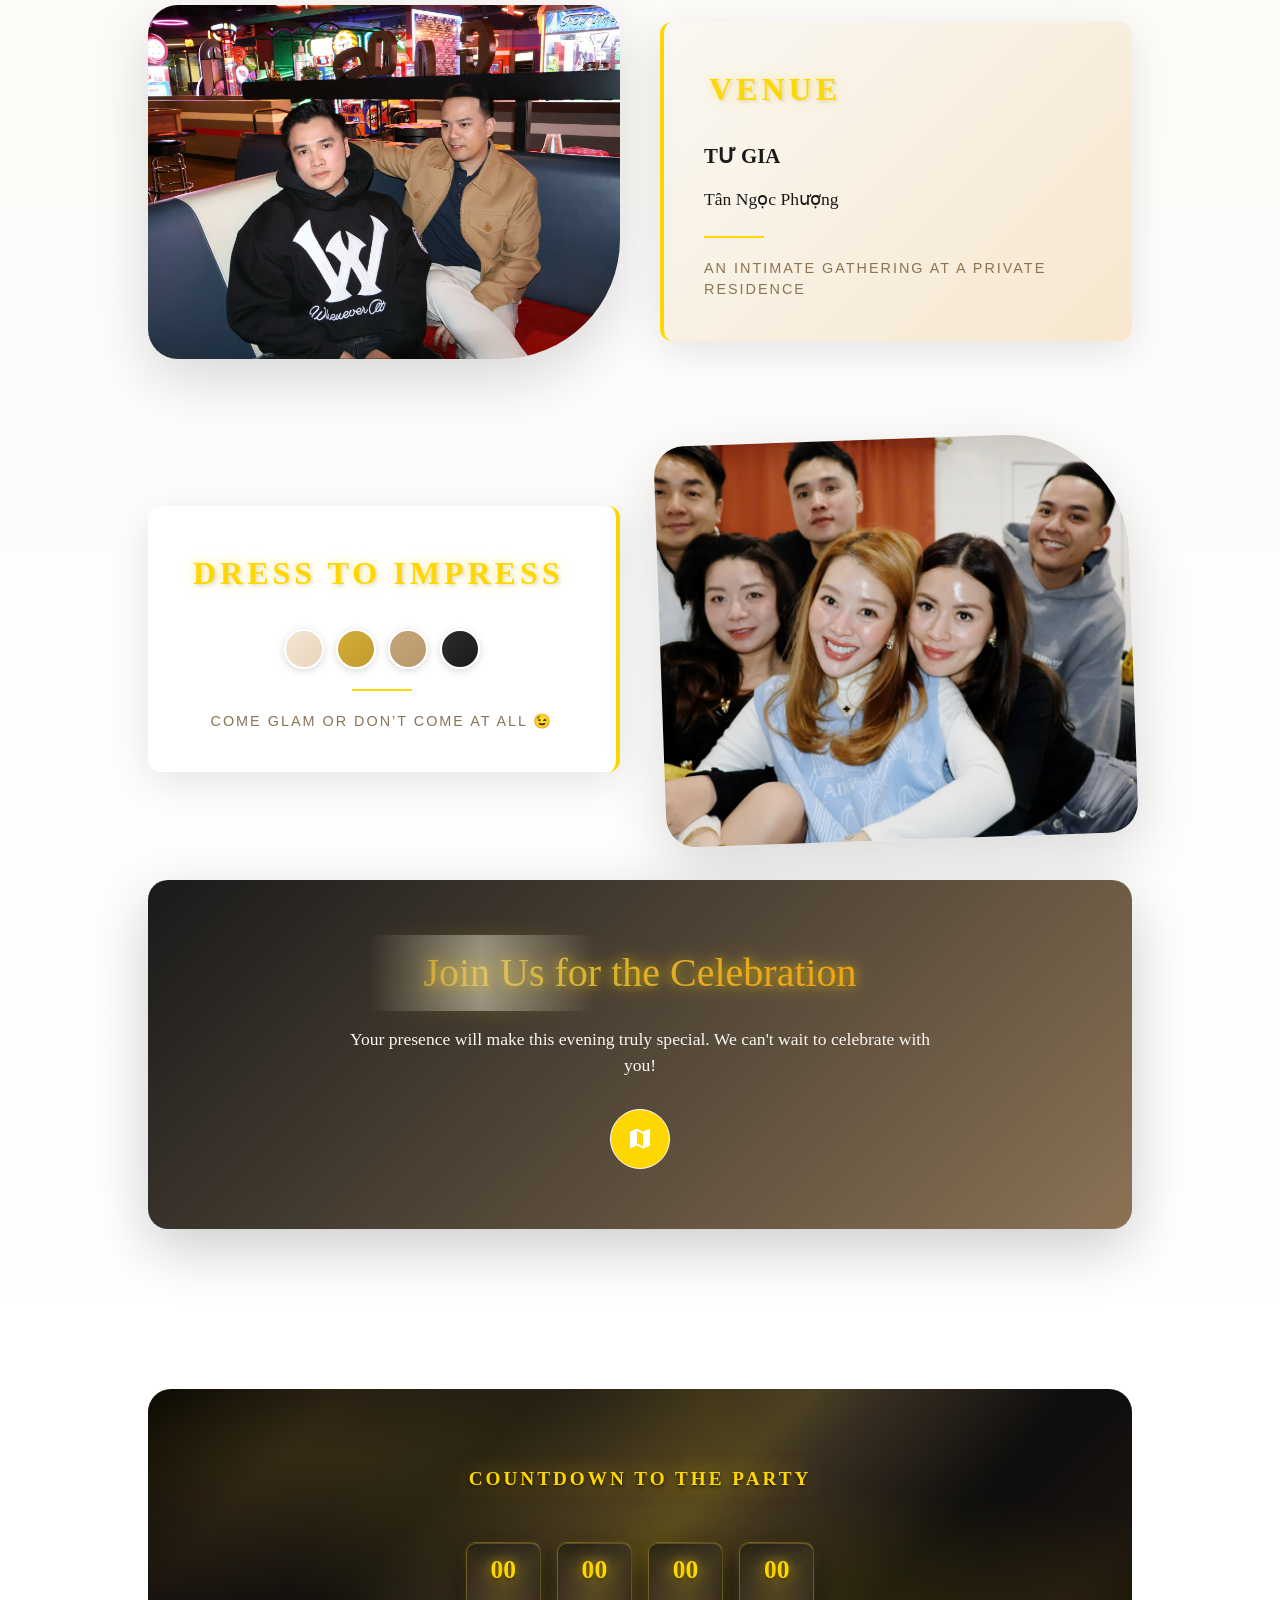
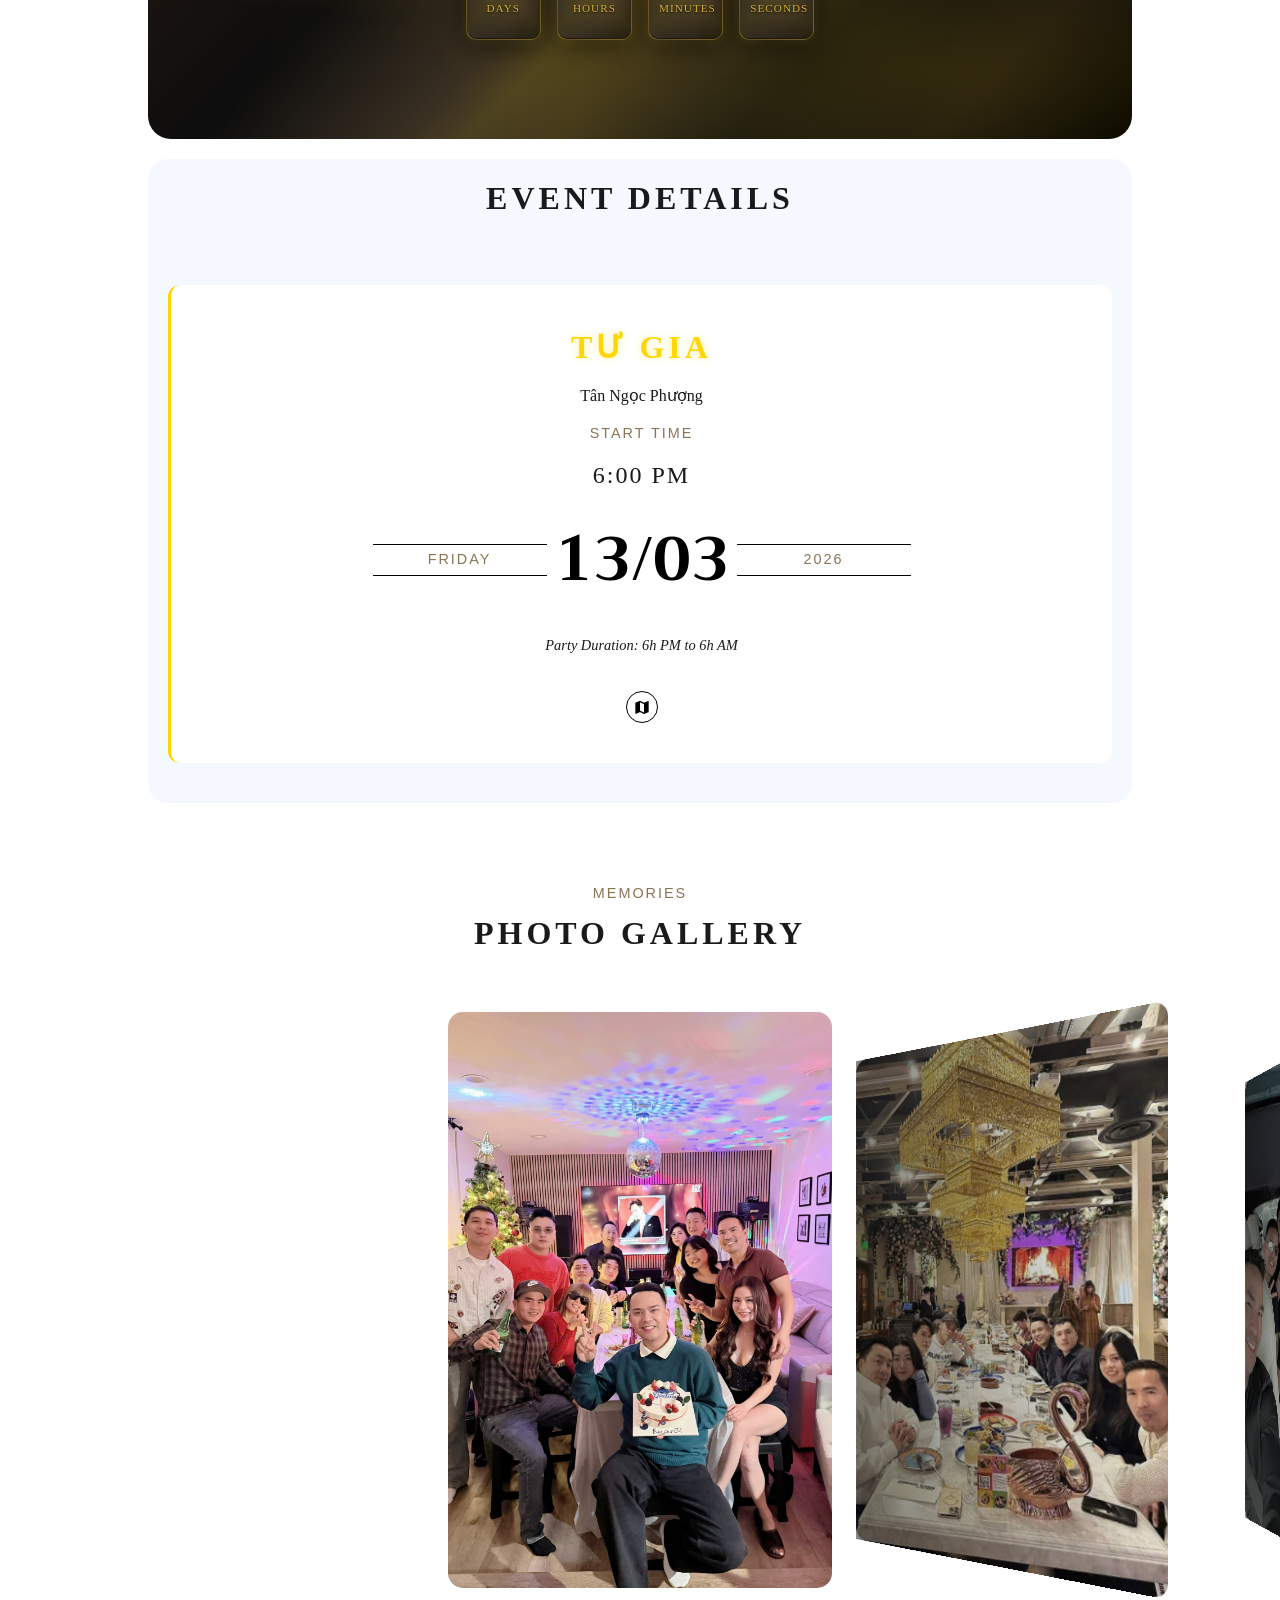
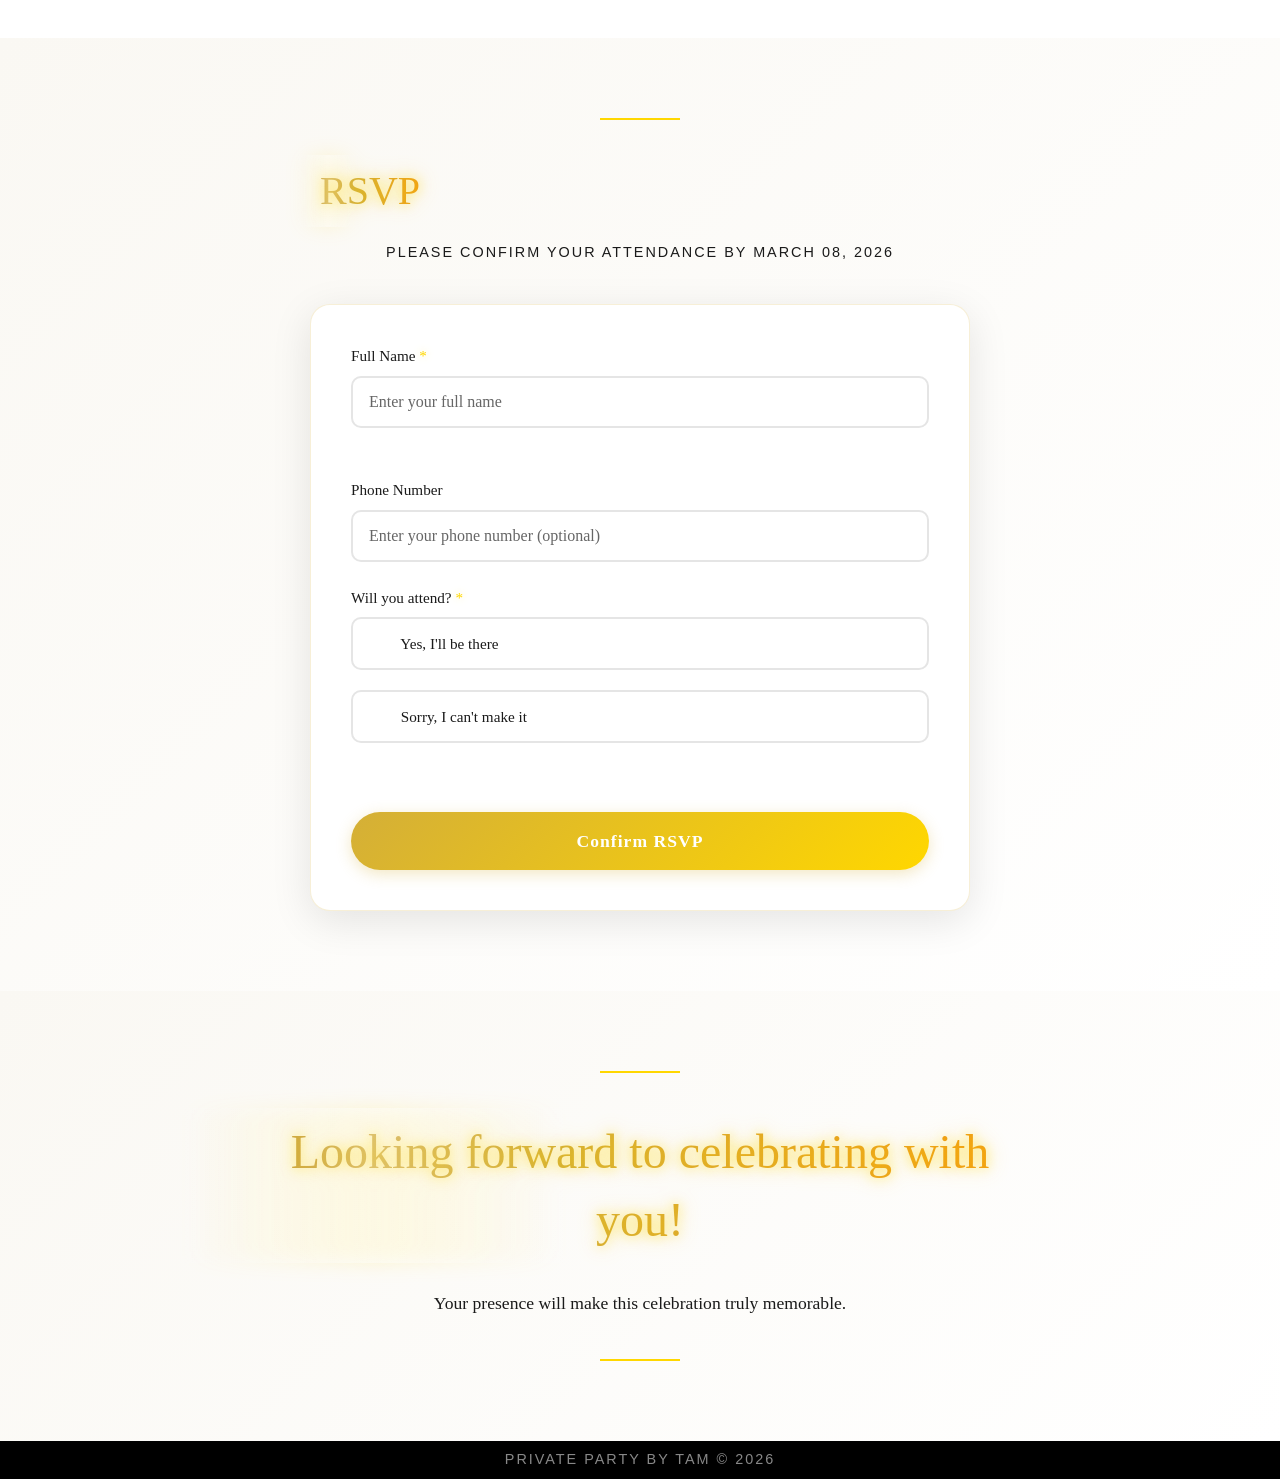
==== commit 7fa6d952: "init" ====
--- a/index.html
+++ b/index.html
@@ -2167,7 +2167,7 @@
 <!--                    </div>-->
 
                     <!-- Submit Button -->
-                    <button type="submit" class="rsvp-submit-btn">
+                    <button type="submit" class="rsvp-submit-btn" style="text-align: center;">
                         Confirm RSVP
                     </button>
                 </form>
